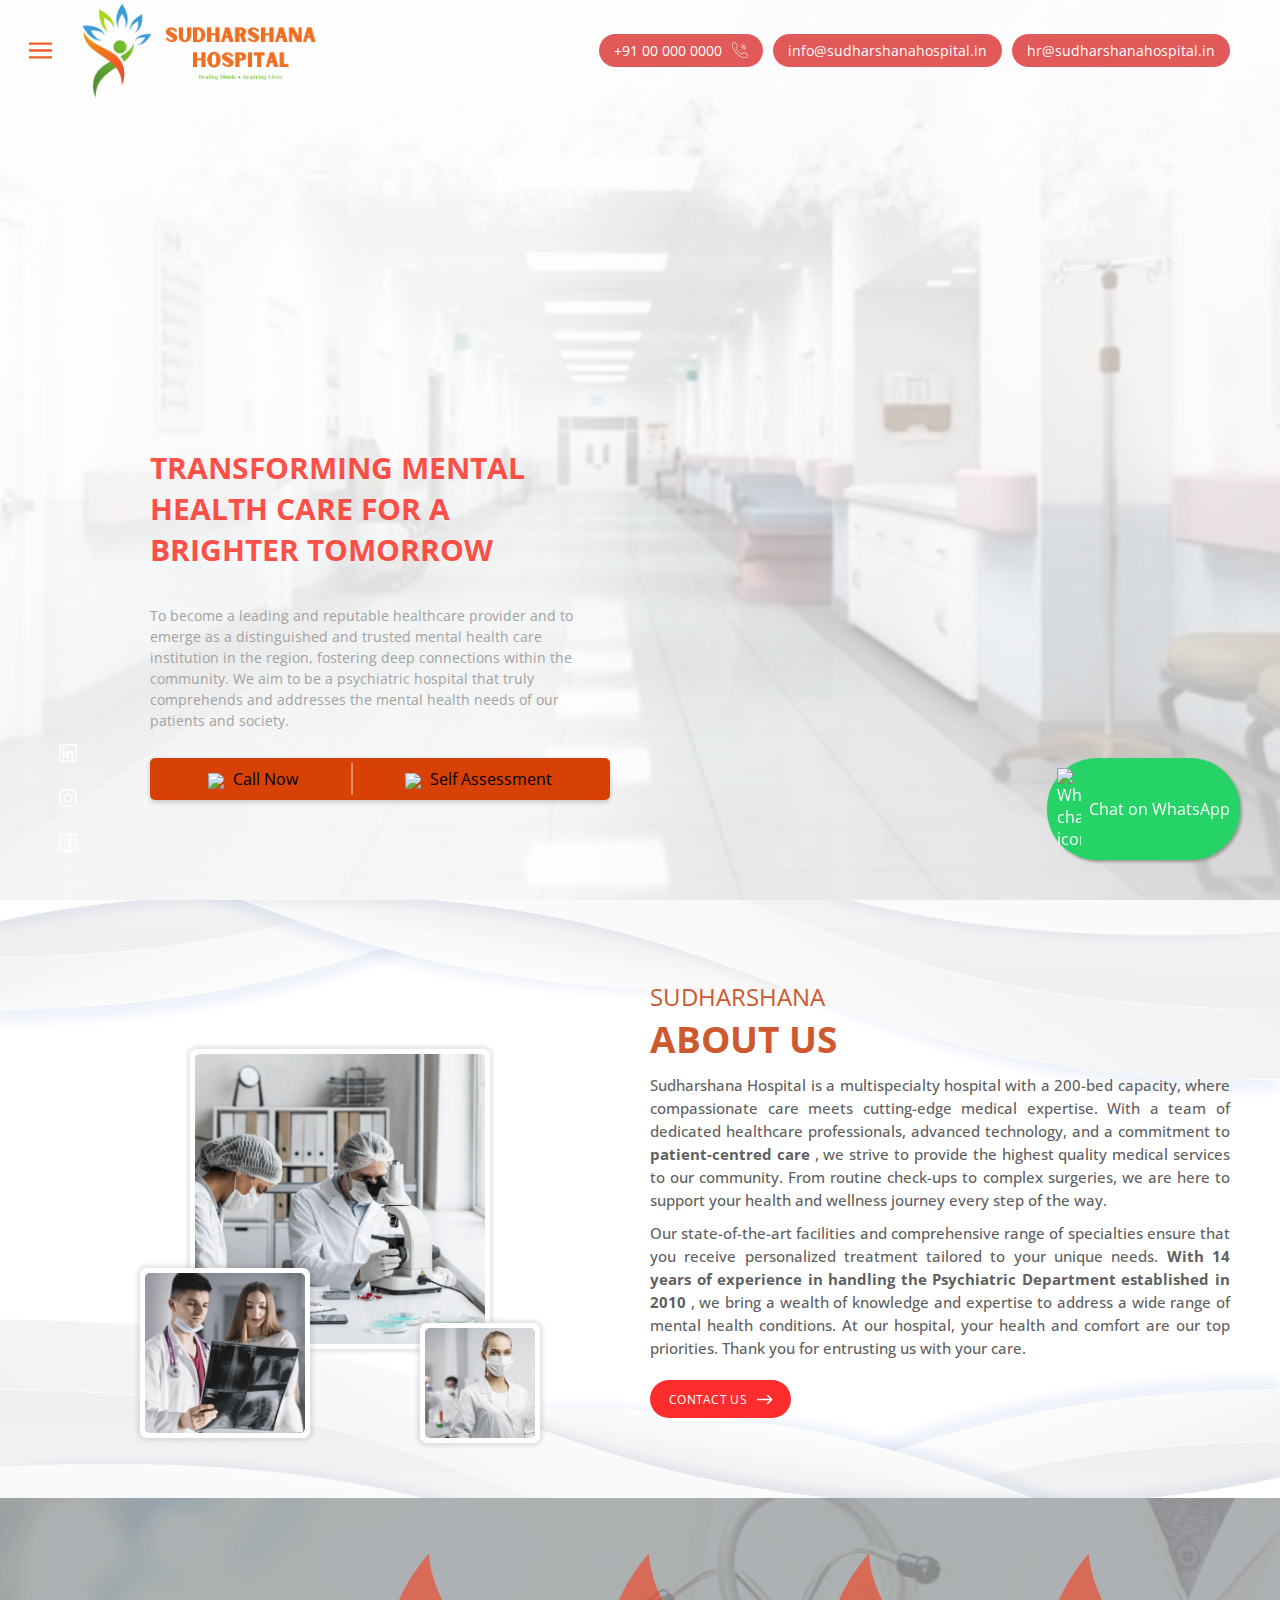
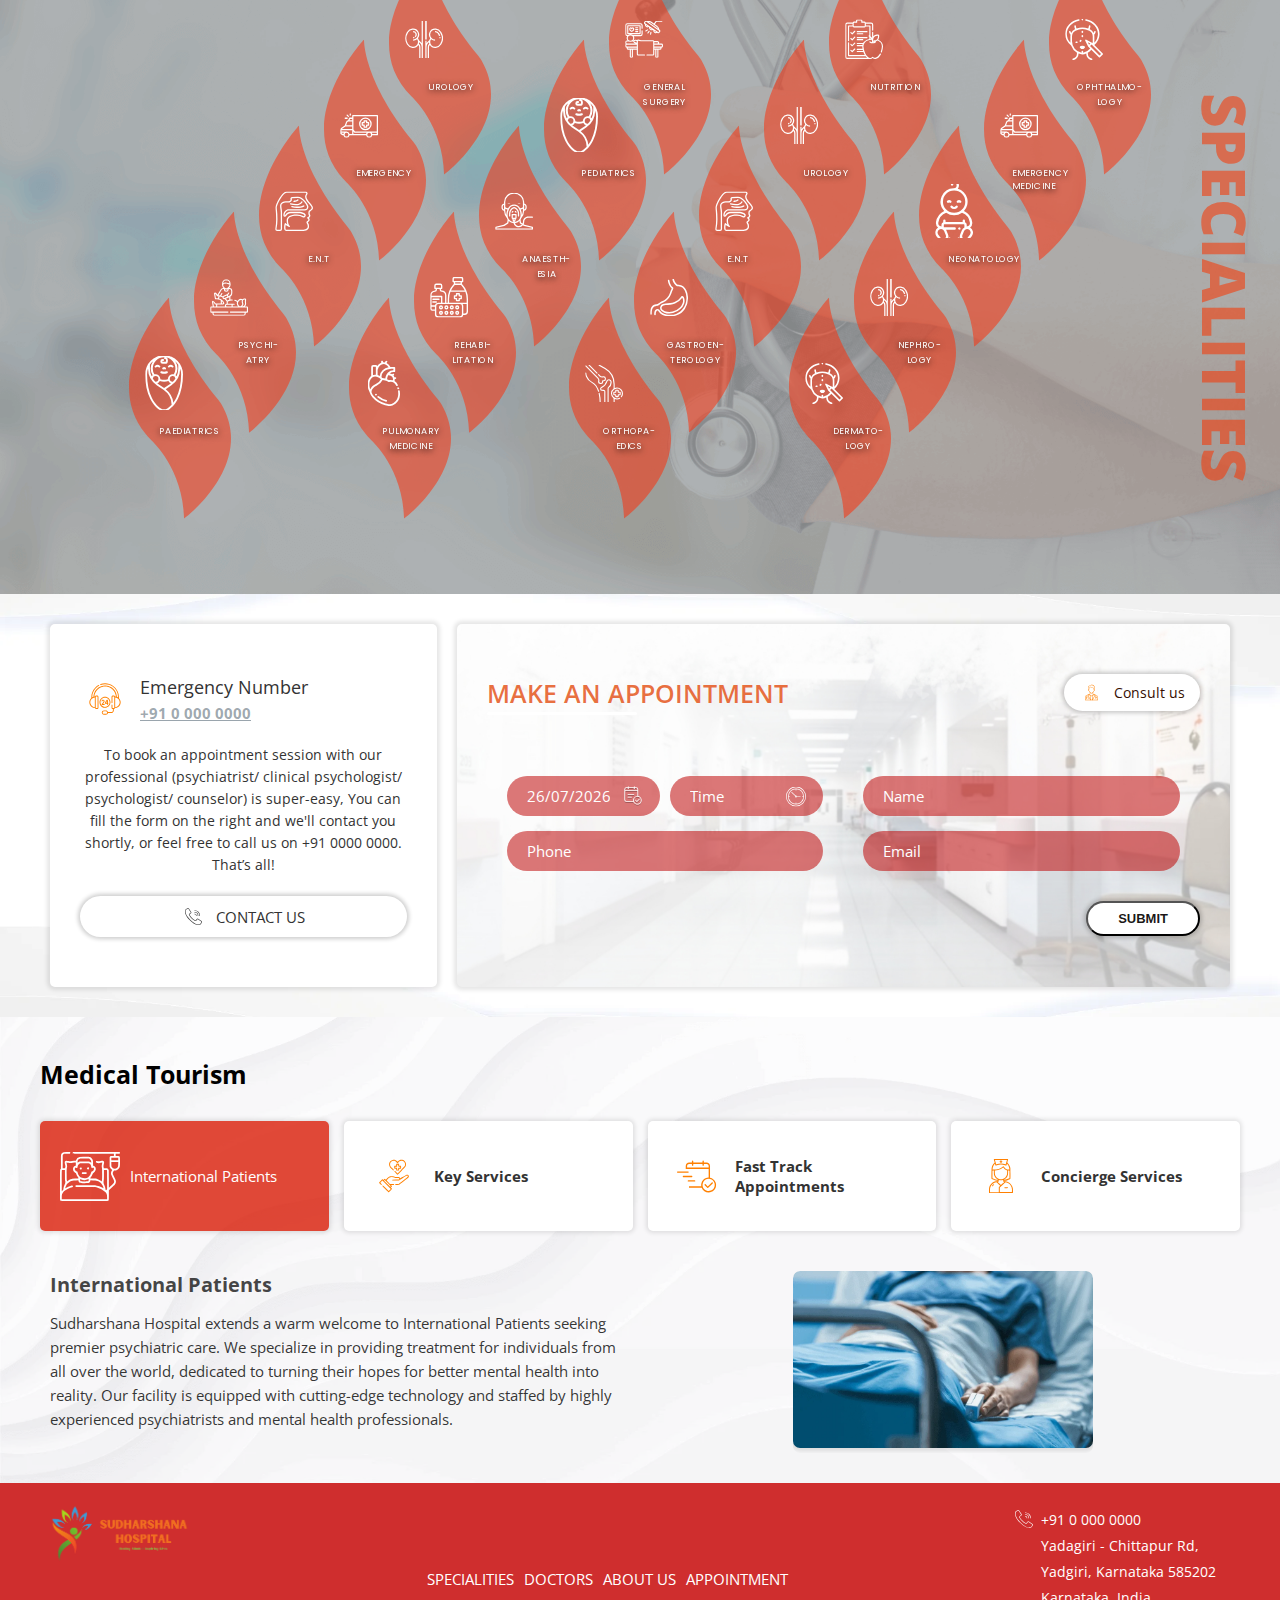
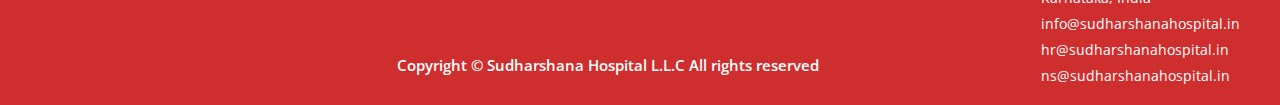
==== index.html @ 10a409bd "1" ====
<!DOCTYPE html>
<html lang="en">
  <head>
    <meta charset="UTF-8" />
    <meta http-equiv="X-UA-Compatible" content="IE=edge" />
    <meta name="viewport" content="width=device-width, initial-scale=1.0" />
    <meta
      name="description"
      content="Sudharshana is a premier psychiatric hospital in India, renowned for delivering exceptional mental health care services. Specializing in a comprehensive range of psychiatric treatments, we are dedicated to providing personalized care in areas including but not limited to, psychotherapy, medication management, counseling, and more."
    />
    <meta
      name="keywords"
      content="Sudharshana Psychiatric Hospital
      Best Psychiatric Hospital in India
      Leading Mental Health Hospital in India
      Psychiatric Care in India
      Premier Mental Health Facility in India
      Specialized Psychiatric Services in India
      Comprehensive Mental Health Care in India
      India Psychiatric Treatment Center
      India Psychiatric Counseling Services
      India Mental Health Support and Care"
    />
    <!-- <meta http-equiv="Content-Type" content="text/html; charset=utf-8"> -->
    <link rel="canonical" href="#" />
    <link rel="preconnect" href="https://fonts.googleapis.com" />
    <link rel="preconnect" href="https://fonts.gstatic.com" crossorigin />
    <link
      href="https://fonts.googleapis.com/css2?family=Open+Sans:wght@400;500;600;700&display=swap"
      rel="stylesheet"
    />
    <link rel="stylesheet" href="css/style.css" />
    <link rel="stylesheet" href="css/date-picker/datepicker-min.css" />


    
    <script>
      let language = "en";
    </script>

    <title>
      Sudharshana Hospital - Multi Speciality Psychiatric Hospital in India
    </title>
    <link rel="shortcut icon" href="assets/images/favicon.png" />

    <!-- Schema structure seo-->
    <script type="application/ld+json">
      {
        "@context": "https://schema.org",
        "@type": "Hospital",
        "name": "Sudharshana Hospital",
        "image": "./uploads/banner/30.webp",
        "@id": "https://www.Sudharshanahospital.in/",
        "url": "https://www.Sudharshanahospital.in/",
        "telephone": "+91000000000",
        "openingHoursSpecification": {
          "@type": "OpeningHoursSpecification",
          "dayOfWeek": [
            "Monday",
            "Tuesday",
            "Wednesday",
            "Thursday",
            "Friday",
            "Saturday",
            "Sunday"
          ],
          "opens": "00:00",
          "closes": "23:59"
        },

        }
        }
    </script>
  </head>

  <body class="">

    <div id="home-banner">
      <div class="header-section">
        <div class="left">
          <div class="hamburger"></div>
          <a href="./index.html" class="logo-section" aria-label="logo">
            <div class="logo"></div>
            <!-- <div class="logo-content"></div> -->
          </a>
        </div>
        <div class="right">
          <a
            href="tel:+91000000000"
            class="number-dialler"
            aria-label="mobile number"
          >
            <div class="txt">+91&nbsp;00&nbsp;000&nbsp;0000</div>
            <div class="icon"></div>
          </a>

          <a
            href="mailto:info@sudharshanahospital.in"
            class="number-dialler"
            aria-label="mobile number"
          >
            <div class="txt">info@sudharshanahospital.in</div>
            <!-- <div class="icon"></div> -->
          </a>

          <a
            href="mailto:hr@sudharshanahospital.in"
            class="number-dialler"
            aria-label="mobile number"
          >
            <div class="txt">hr@sudharshanahospital.in</div>
            <!-- <div class="icon"></div> -->
          </a>

        
        </div>
      </div>

      <div class="image-box">
        <img src="uploads/banner/Picsart_24-02-23_21-56-58-281.jpg" width="1920" height="1080" />
        <img src="uploads/banner/31.webp" width="1920" height="1080" />
        <img src="uploads/banner/32.webp" width="1920" height="1080" />
      </div>

      <div class="flower-section">
        <a
          href="our-doctors"
          class="icon doctor"
          aria-label="our doctor -link"
        ></a>
        <a href="specialities" class="icon care" aria-label="speciality"></a>
       
        <a
          href="./index.html#home-appointment"
          class="icon appointment"
          aria-label="apointment"
        ></a>
  
      </div>

      <div class="ctr">
    

        <div class="social-section">
          <a
            class="social linkedin"
            target="_blank"
            href="#"
            rel="noopener noreferrer"
            aria-label="linkedin"
          ></a>
          <a
            class="social instagram"
            target="_blank"
            href="#"
            rel="noopener noreferrer"
            aria-label="instagram"
          ></a>
          <a
            class="social facebook"
            target="_blank"
            href="#"
            rel="noopener noreferrer"
            aria-label="facebook"
          ></a>
        </div>

        <div class="content-section">
          <h1 class="header">Sudharshana Hospital</h1>
          <h2 class="sub-header">
            Transforming Mental Health Care for a Brighter Tomorrow
          </h2>
          <div class="content">
            To become a leading and reputable healthcare provider and to emerge
            as a distinguished and trusted mental health care institution in the
            region, fostering deep connections within the community. We aim to
            be a psychiatric hospital that truly comprehends and addresses the
            mental health needs of our patients and society.
          </div>

          <div style="margin-top: 3vh"></div>

          <div
            style="
              display: flex;
              justify-content: center;
              background-color: #d74106;
              padding: 5px;
              border-radius: 5px;
              box-shadow: 0 2px 5px rgba(0, 0, 0, 0.2);
              width: 100%;
            "
          >
     
            <a
              href="tel:+919741476476"
              style="
                text-decoration: none;
                color: black;
                flex-grow: 1;
                text-align: center;
                padding: 5px 10px;
                border-right: 2px solid rgba(255, 255, 255, 0.4);
              "
            >
              <img
                src="https://cdn-hkbbb.nitrocdn.com/QTCJbUazKnWUNTVqagKZShXFbBtZByZg/assets/images/optimized/rev-e1e203c/www.cadabamshospitals.com/wp-content/uploads/2021/03/phone-white-icon.png"
                decoding="async"
                style="vertical-align: middle; margin-right: 5px; height: 20px"
              />
              Call Now
            </a>
        
            <a
              onclick="togglePopup()"
              style="
                cursor: pointer;
                text-decoration: none;
                color: black;
                flex-grow: 1;
                text-align: center;
                padding: 5px 10px;
              "
            >
              <img
                src="https://cdn-hkbbb.nitrocdn.com/QTCJbUazKnWUNTVqagKZShXFbBtZByZg/assets/images/optimized/rev-e1e203c/www.cadabamshospitals.com/wp-content/themes/cadabam/assets/images/group-9.png"
                decoding="async"
                style="vertical-align: middle; margin-right: 5px; height: 20px"
              />
              Self Assessment
            </a>
          </div>

          <style>
            @media (max-width: 768px) {
              #popup1 {
                margin-top: 20%;
              }
              .gig {
                margin-left: -35vw;
              }

              .InputNN{
                width: 95% !important;
                font-size: 12px !important;
            }
            }
            @media (max-width: 1200px) {
              #popup1 {
                margin-top: 30%;
              }
              #home-banner > div.flower-section {
                display: none;
              }


              #popup1 > div > h3{
                font-size: medium !important;
              }
              #popup1 > div > div > div > div:nth-child(2) > p{
                font-size: medium !important;
              }
              #popup1 > div > a{
                margin-right: 5vw;
              }
            }
            .gig {
              margin-left: -35vw !important;
              z-index: 9999;
            }

            .InputNN{
                width: 95% !important;
                font-size: 12px !important;
            }
          </style>
            <form action="https://api.web3forms.com/submit" method="POST">

              <!-- REQUIRED: Your Access key here. Don't worry this can be public -->
              <input type="hidden" name="access_key" value="ab607379-dec2-49cc-8002-50f992eeccec">
              <!-- <input type="hidden" name="redirect" value="www.google.com"> -->
              <input type="hidden" name="redirect" value="https://www.google.com">
              <input type="hidden" name="subject" value="Symptom Assessment Submission">
          <!-- Popup Overlay -->
          <div
            id="popup1"
            style="
              display: none;
              position: fixed;
              left: 0;
              top: 0;
              width: 100%;
              height: 100%;
              overflow: auto;
              background-color: rgba(0, 0, 0, 0.4);
              z-index: 9999;
              justify-content: center;
              align-items: center;
            "
          >
            <!-- Popup Content -->
            <div
              style="
                background-color: #fff;
                margin: 10% auto;
                padding: 40px;
                border: 1px solid #ddd;
                width: 90%;
                max-width: 800px;
                border-radius: 15px;
                position: relative;
                box-shadow: 0 5px 15px rgba(0, 0, 0, 0.2);
              "
            >
              <h3
                style="
                  color: #d74106;
                  font-family: 'Arial', sans-serif;
                  font-weight: bold;
                  font-size: 24px;
                "
              >
                <span
                  ><a
                    href="#popup1"
                    style="text-decoration: none; color: #d76c28"
                    >Let’s Find Out</a
                  ></span
                >
                What You Are Suffering From
              </h3>
              <a
                href="#"
                class="gig"
                onclick="togglePopup(); return false;"
                style="
                  position: absolute;
                  right: 20px;
                  top: 20px;
                  font-size: 30px;
                  text-decoration: none;
                  color: #aaa;
                "
                >×</a
              >
              <div class="row">
                <div
                  style="
                    display: flex;
                    justify-content: space-between;
                    margin-top: 30px;
                  "
                >
                  <!-- First Column -->
                  <div style="flex: 1; margin-right: 20px">
                    <p
                      style="
                        margin-bottom: 20px;
                        color: #555;
                        font-size: 18px;
                        font-family: 'Arial', sans-serif;
                        font-weight: bold;
                      "
                    >
                      Choose at least 3 symptoms for better results
                    </p>
                    
                      <div style="margin-bottom: 20px">
                        <select name="first_symptom"
                          id="symptom1"
                          onchange="enableDropdown('symptom2');"
                          style="
                            width: 100%;
                            height: 50px;
                            padding: 10px;
                            border: none;
                            border-bottom: 2px solid black;
                            font-size: 16px;
                            color: #777;
                          "
                        >
                          <option value="">Select first symptom</option>

                          <option value="Depression">
                            Feeling sad, anxious, emptiness
                          </option>
                          <option value="Depression">
                            Hopelessness &amp; Worthlessness
                          </option>
                          <option value="Depression">
                            A false sense of guilt
                          </option>
                          <option value="Depression">
                            Irritability &amp; Agitation
                          </option>
                          <option value="Depression">Social Withdrawal</option>
                          <option value="Depression">
                            Difficulty Concentrating
                          </option>
                          <option value="Depression">
                            Difficulty in Judgement
                          </option>
                          <option value="Depression">Lower self-esteem</option>
                          <option value="Depression">Insomnia</option>
                          <option value="Depression">
                            Loss of interest in Activities
                          </option>
                          <option value="Depression">
                            Thoughts of suicide
                          </option>
                          <option value="Depression">
                            Decreased energy levels
                          </option>
                          <option value="Depression">
                            Unexplained aches and pains
                          </option>
                          <option value="Depression">Excessive worry</option>
                          <option value="Depression">
                            Difficulty in making decisions
                          </option>
                          <option value="Depression">Fatigue</option>
                          <option value="Depression">
                            Loss of appetite or Overeat
                          </option>
                          <option value="OCD">
                            Persistent-unwanted thoughts
                          </option>
                          <option value="OCD">
                            Obsessed with order &amp; Symmetry
                          </option>
                          <option value="OCD">
                            Disturbing intrusive thoughts
                          </option>
                          <option value="OCD">
                            Obsessive cleaning behaviour
                          </option>
                          <option value="OCD">
                            Repeatedly checking on things
                          </option>
                          <option value="OCD">
                            Unpleasant sexual thoughts
                          </option>
                          <option value="OCD">
                            Worry about becoming violent or aggressive
                          </option>
                          <option value="OCD">Obsessive Ruminations</option>
                          <option value="OCD">
                            Fear of causing harm to others
                          </option>
                          <option value="OCD">Fear of Contamination</option>
                          <option value="OCD">
                            Have thoughts concerning religion
                          </option>
                          <option value="OCD">Hoarding</option>
                          <option value="Schizophrenia">Delusions</option>
                          <option value="Schizophrenia">
                            Hallucinations (auditory/ visual)
                          </option>
                          <option value="Schizophrenia">
                            Disturbances in thoughts
                          </option>
                          <option value="Schizophrenia">
                            Social isolation
                          </option>
                          <option value="Schizophrenia">Anxiety</option>
                          <option value="Schizophrenia">Depression</option>
                          <option value="Schizophrenia">Catatonia</option>
                          <option value="Schizophrenia">Agitation</option>
                          <option value="Schizophrenia">
                            Suicidal thoughts
                          </option>
                          <option value="Schizophrenia">
                            Lack of enthusiasm
                          </option>
                          <option value="Schizophrenia">
                            Disorganized speech
                          </option>
                          <option value="Schizophrenia">
                            Difficulty in concentrating
                          </option>
                          <option value="Schizophrenia">Sleep issues</option>
                          <option value="Schizophrenia">
                            Lack of interest in Activities
                          </option>
                          <option value="Post Traumatic Stress Disorder">
                            Flashbacks of traumatic events such as the death of
                            a loved one, sexual abuse, accidents, disasters, etc
                          </option>
                          <option value="Post Traumatic Stress Disorder">
                            Intense emotions
                          </option>
                          <option value="Post Traumatic Stress Disorder">
                            Sudden Outbursts of anger
                          </option>
                          <option value="Post Traumatic Stress Disorder">
                            Panic attacks
                          </option>
                          <option value="Post Traumatic Stress Disorder">
                            Relationship problems
                          </option>
                          <option value="Post Traumatic Stress Disorder">
                            Emotional Exhaustion
                          </option>
                          <option value="Post Traumatic Stress Disorder">
                            Amnesia
                          </option>
                          <option value="Post Traumatic Stress Disorder">
                            Social withdrawal and fear
                          </option>
                          <option value="Post Traumatic Stress Disorder">
                            Feelings of uneasiness
                          </option>
                          <option value="Post Traumatic Stress Disorder">
                            Insomnia
                          </option>
                          <option value="Post Traumatic Stress Disorder">
                            Irritability
                          </option>
                          <option value="Post Traumatic Stress Disorder">
                            Feeling Hopelessness
                          </option>
                          <option value="Post Traumatic Stress Disorder">
                            A feeling of Excessive Guilt
                          </option>
                          <option value="Post Traumatic Stress Disorder">
                            Lack of interest in activities
                          </option>
                          <option value="Personality Disorder ">
                            Exhibit extreme shyness
                          </option>
                          <option value="Personality Disorder ">
                            Fearful of rejection
                          </option>
                          <option value="Personality Disorder ">
                            Aggressive and violent behavior
                          </option>
                          <option value="Personality Disorder ">
                            Alcohol and drug abuse
                          </option>
                          <option value="Personality Disorder ">
                            Avoid relationships
                          </option>
                          <option value="Personality Disorder ">
                            Extreme mood changes
                          </option>
                          <option value="Personality Disorder ">
                            Extreme fear of being alone
                          </option>
                          <option value="Personality Disorder ">
                            Difficulty making decisions
                          </option>
                          <option value="Personality Disorder ">
                            Constantly seek attention
                          </option>
                          <option value="Personality Disorder ">
                            Inflexible
                          </option>
                          <option value="Personality Disorder ">
                            Have difficulty adapting to change
                          </option>
                          <option value="Personality Disorder ">
                            Show explosive tempers
                          </option>
                          <option value="Personality Disorder ">
                            Social Withdrawal
                          </option>
                          <option value="Personality Disorder ">
                            Preoccupied with their own thoughts
                          </option>
                          <option value="Alzheimer's &amp; Dementia">
                            Memory issues
                          </option>
                          <option value="Alzheimer's &amp; Dementia">
                            Forgetfulness
                          </option>
                          <option value="Alzheimer's &amp; Dementia">
                            Poor judgment and thinking ability
                          </option>
                          <option value="Alzheimer's &amp; Dementia">
                            Trouble understanding visual images
                          </option>
                          <option value="Alzheimer's &amp; Dementia">
                            Poor reasoning skills
                          </option>
                          <option value="Alzheimer's &amp; Dementia">
                            Confusion with time and place
                          </option>
                          <option value="Alzheimer's &amp; Dementia">
                            Difficulty in decision-making
                          </option>
                          <option value="Alzheimer's &amp; Dementia">
                            Problem with writing and reading
                          </option>
                          <option value="Alzheimer's &amp; Dementia">
                            Random mood changes
                          </option>
                          <option value="Alzheimer's &amp; Dementia">
                            Feel irritated or frustrated
                          </option>
                          <option value="Alzheimer's &amp; Dementia">
                            Social withdrawal
                          </option>
                          <option value="Alzheimer's &amp; Dementia">
                            Problems communicating
                          </option>
                          <option value="Alzheimer's &amp; Dementia">
                            Misplacing things
                          </option>
                          <option value="Alzheimer's &amp; Dementia">
                            Personality Changes
                          </option>
                          <option value="Alzheimer's &amp; Dementia">
                            Difficulty doing familiar tasks
                          </option>
                        </select>
                      </div>
                      <div style="margin-bottom: 20px">
                        <select name="second_symptom"
                          id="symptom2"
                          onchange="enableDropdown('symptom3')"
                          disabled
                          style="
                            width: 100%;
                            height: 50px;
                            padding: 10px;
                            border: none;
                            border-bottom: 2px solid black;
                            font-size: 16px;
                            color: #777;
                          "
                        >
                          <option value="">Select second symptom</option>
                          <!-- Symptom options added here -->

                          <option value="">Select first symptom</option>
                          <option value="Depression">
                            Feeling sad, anxious, emptiness
                          </option>
                          <option value="Depression">
                            Hopelessness &amp; Worthlessness
                          </option>
                          <option value="Depression">
                            A false sense of guilt
                          </option>
                          <option value="Depression">
                            Irritability &amp; Agitation
                          </option>
                          <option value="Depression">Social Withdrawal</option>
                          <option value="Depression">
                            Difficulty Concentrating
                          </option>
                          <option value="Depression">
                            Difficulty in Judgement
                          </option>
                          <option value="Depression">Lower self-esteem</option>
                          <option value="Depression">Insomnia</option>
                          <option value="Depression">
                            Loss of interest in Activities
                          </option>
                          <option value="Depression">
                            Thoughts of suicide
                          </option>
                          <option value="Depression">
                            Decreased energy levels
                          </option>
                          <option value="Depression">
                            Unexplained aches and pains
                          </option>
                          <option value="Depression">Excessive worry</option>
                          <option value="Depression">
                            Difficulty in making decisions
                          </option>
                          <option value="Depression">Fatigue</option>
                          <option value="Depression">
                            Loss of appetite or Overeat
                          </option>
                          <option value="OCD">
                            Persistent-unwanted thoughts
                          </option>
                          <option value="OCD">
                            Obsessed with order &amp; Symmetry
                          </option>
                          <option value="OCD">
                            Disturbing intrusive thoughts
                          </option>
                          <option value="OCD">
                            Obsessive cleaning behaviour
                          </option>
                          <option value="OCD">
                            Repeatedly checking on things
                          </option>
                          <option value="OCD">
                            Unpleasant sexual thoughts
                          </option>
                          <option value="OCD">
                            Worry about becoming violent or aggressive
                          </option>
                          <option value="OCD">Obsessive Ruminations</option>
                          <option value="OCD">
                            Fear of causing harm to others
                          </option>
                          <option value="OCD">Fear of Contamination</option>
                          <option value="OCD">
                            Have thoughts concerning religion
                          </option>
                          <option value="OCD">Hoarding</option>
                          <option value="Schizophrenia">Delusions</option>
                          <option value="Schizophrenia">
                            Hallucinations (auditory/ visual)
                          </option>
                          <option value="Schizophrenia">
                            Disturbances in thoughts
                          </option>
                          <option value="Schizophrenia">
                            Social isolation
                          </option>
                          <option value="Schizophrenia">Anxiety</option>
                          <option value="Schizophrenia">Depression</option>
                          <option value="Schizophrenia">Catatonia</option>
                          <option value="Schizophrenia">Agitation</option>
                          <option value="Schizophrenia">
                            Suicidal thoughts
                          </option>
                          <option value="Schizophrenia">
                            Lack of enthusiasm
                          </option>
                          <option value="Schizophrenia">
                            Disorganized speech
                          </option>
                          <option value="Schizophrenia">
                            Difficulty in concentrating
                          </option>
                          <option value="Schizophrenia">Sleep issues</option>
                          <option value="Schizophrenia">
                            Lack of interest in Activities
                          </option>
                          <option value="Post Traumatic Stress Disorder">
                            Flashbacks of traumatic events such as the death of
                            a loved one, sexual abuse, accidents, disasters, etc
                          </option>
                          <option value="Post Traumatic Stress Disorder">
                            Intense emotions
                          </option>
                          <option value="Post Traumatic Stress Disorder">
                            Sudden Outbursts of anger
                          </option>
                          <option value="Post Traumatic Stress Disorder">
                            Panic attacks
                          </option>
                          <option value="Post Traumatic Stress Disorder">
                            Relationship problems
                          </option>
                          <option value="Post Traumatic Stress Disorder">
                            Emotional Exhaustion
                          </option>
                          <option value="Post Traumatic Stress Disorder">
                            Amnesia
                          </option>
                          <option value="Post Traumatic Stress Disorder">
                            Social withdrawal and fear
                          </option>
                          <option value="Post Traumatic Stress Disorder">
                            Feelings of uneasiness
                          </option>
                          <option value="Post Traumatic Stress Disorder">
                            Insomnia
                          </option>
                          <option value="Post Traumatic Stress Disorder">
                            Irritability
                          </option>
                          <option value="Post Traumatic Stress Disorder">
                            Feeling Hopelessness
                          </option>
                          <option value="Post Traumatic Stress Disorder">
                            A feeling of Excessive Guilt
                          </option>
                          <option value="Post Traumatic Stress Disorder">
                            Lack of interest in activities
                          </option>
                          <option value="Personality Disorder ">
                            Exhibit extreme shyness
                          </option>
                          <option value="Personality Disorder ">
                            Fearful of rejection
                          </option>
                          <option value="Personality Disorder ">
                            Aggressive and violent behavior
                          </option>
                          <option value="Personality Disorder ">
                            Alcohol and drug abuse
                          </option>
                          <option value="Personality Disorder ">
                            Avoid relationships
                          </option>
                          <option value="Personality Disorder ">
                            Extreme mood changes
                          </option>
                          <option value="Personality Disorder ">
                            Extreme fear of being alone
                          </option>
                          <option value="Personality Disorder ">
                            Difficulty making decisions
                          </option>
                          <option value="Personality Disorder ">
                            Constantly seek attention
                          </option>
                          <option value="Personality Disorder ">
                            Inflexible
                          </option>
                          <option value="Personality Disorder ">
                            Have difficulty adapting to change
                          </option>
                          <option value="Personality Disorder ">
                            Show explosive tempers
                          </option>
                          <option value="Personality Disorder ">
                            Social Withdrawal
                          </option>
                          <option value="Personality Disorder ">
                            Preoccupied with their own thoughts
                          </option>
                          <option value="Alzheimer's &amp; Dementia">
                            Memory issues
                          </option>
                          <option value="Alzheimer's &amp; Dementia">
                            Forgetfulness
                          </option>
                          <option value="Alzheimer's &amp; Dementia">
                            Poor judgment and thinking ability
                          </option>
                          <option value="Alzheimer's &amp; Dementia">
                            Trouble understanding visual images
                          </option>
                          <option value="Alzheimer's &amp; Dementia">
                            Poor reasoning skills
                          </option>
                          <option value="Alzheimer's &amp; Dementia">
                            Confusion with time and place
                          </option>
                          <option value="Alzheimer's &amp; Dementia">
                            Difficulty in decision-making
                          </option>
                          <option value="Alzheimer's &amp; Dementia">
                            Problem with writing and reading
                          </option>
                          <option value="Alzheimer's &amp; Dementia">
                            Random mood changes
                          </option>
                          <option value="Alzheimer's &amp; Dementia">
                            Feel irritated or frustrated
                          </option>
                          <option value="Alzheimer's &amp; Dementia">
                            Social withdrawal
                          </option>
                          <option value="Alzheimer's &amp; Dementia">
                            Problems communicating
                          </option>
                          <option value="Alzheimer's &amp; Dementia">
                            Misplacing things
                          </option>
                          <option value="Alzheimer's &amp; Dementia">
                            Personality Changes
                          </option>
                          <option value="Alzheimer's &amp; Dementia">
                            Difficulty doing familiar tasks
                          </option>
                        </select>
                      </div>
                      <div style="margin-bottom: 20px">
                        <select name="third_symptom"
                          id="symptom3"
                          disabled
                          style="
                            width: 100%;
                            height: 50px;
                            padding: 10px;
                            border: none;
                            border-bottom: 2px solid black;
                            font-size: 16px;
                            color: #777;
                          "
                        >
                          <option value="">Select third symptom</option>
                          <!-- Symptom options added here -->

                          <option value="">Select first symptom</option>
                          <option value="Depression">
                            Feeling sad, anxious, emptiness
                          </option>
                          <option value="Depression">
                            Hopelessness &amp; Worthlessness
                          </option>
                          <option value="Depression">
                            A false sense of guilt
                          </option>
                          <option value="Depression">
                            Irritability &amp; Agitation
                          </option>
                          <option value="Depression">Social Withdrawal</option>
                          <option value="Depression">
                            Difficulty Concentrating
                          </option>
                          <option value="Depression">
                            Difficulty in Judgement
                          </option>
                          <option value="Depression">Lower self-esteem</option>
                          <option value="Depression">Insomnia</option>
                          <option value="Depression">
                            Loss of interest in Activities
                          </option>
                          <option value="Depression">
                            Thoughts of suicide
                          </option>
                          <option value="Depression">
                            Decreased energy levels
                          </option>
                          <option value="Depression">
                            Unexplained aches and pains
                          </option>
                          <option value="Depression">Excessive worry</option>
                          <option value="Depression">
                            Difficulty in making decisions
                          </option>
                          <option value="Depression">Fatigue</option>
                          <option value="Depression">
                            Loss of appetite or Overeat
                          </option>
                          <option value="OCD">
                            Persistent-unwanted thoughts
                          </option>
                          <option value="OCD">
                            Obsessed with order &amp; Symmetry
                          </option>
                          <option value="OCD">
                            Disturbing intrusive thoughts
                          </option>
                          <option value="OCD">
                            Obsessive cleaning behaviour
                          </option>
                          <option value="OCD">
                            Repeatedly checking on things
                          </option>
                          <option value="OCD">
                            Unpleasant sexual thoughts
                          </option>
                          <option value="OCD">
                            Worry about becoming violent or aggressive
                          </option>
                          <option value="OCD">Obsessive Ruminations</option>
                          <option value="OCD">
                            Fear of causing harm to others
                          </option>
                          <option value="OCD">Fear of Contamination</option>
                          <option value="OCD">
                            Have thoughts concerning religion
                          </option>
                          <option value="OCD">Hoarding</option>
                          <option value="Schizophrenia">Delusions</option>
                          <option value="Schizophrenia">
                            Hallucinations (auditory/ visual)
                          </option>
                          <option value="Schizophrenia">
                            Disturbances in thoughts
                          </option>
                          <option value="Schizophrenia">
                            Social isolation
                          </option>
                          <option value="Schizophrenia">Anxiety</option>
                          <option value="Schizophrenia">Depression</option>
                          <option value="Schizophrenia">Catatonia</option>
                          <option value="Schizophrenia">Agitation</option>
                          <option value="Schizophrenia">
                            Suicidal thoughts
                          </option>
                          <option value="Schizophrenia">
                            Lack of enthusiasm
                          </option>
                          <option value="Schizophrenia">
                            Disorganized speech
                          </option>
                          <option value="Schizophrenia">
                            Difficulty in concentrating
                          </option>
                          <option value="Schizophrenia">Sleep issues</option>
                          <option value="Schizophrenia">
                            Lack of interest in Activities
                          </option>
                          <option value="Post Traumatic Stress Disorder">
                            Flashbacks of traumatic events such as the death of
                            a loved one, sexual abuse, accidents, disasters, etc
                          </option>
                          <option value="Post Traumatic Stress Disorder">
                            Intense emotions
                          </option>
                          <option value="Post Traumatic Stress Disorder">
                            Sudden Outbursts of anger
                          </option>
                          <option value="Post Traumatic Stress Disorder">
                            Panic attacks
                          </option>
                          <option value="Post Traumatic Stress Disorder">
                            Relationship problems
                          </option>
                          <option value="Post Traumatic Stress Disorder">
                            Emotional Exhaustion
                          </option>
                          <option value="Post Traumatic Stress Disorder">
                            Amnesia
                          </option>
                          <option value="Post Traumatic Stress Disorder">
                            Social withdrawal and fear
                          </option>
                          <option value="Post Traumatic Stress Disorder">
                            Feelings of uneasiness
                          </option>
                          <option value="Post Traumatic Stress Disorder">
                            Insomnia
                          </option>
                          <option value="Post Traumatic Stress Disorder">
                            Irritability
                          </option>
                          <option value="Post Traumatic Stress Disorder">
                            Feeling Hopelessness
                          </option>
                          <option value="Post Traumatic Stress Disorder">
                            A feeling of Excessive Guilt
                          </option>
                          <option value="Post Traumatic Stress Disorder">
                            Lack of interest in activities
                          </option>
                          <option value="Personality Disorder ">
                            Exhibit extreme shyness
                          </option>
                          <option value="Personality Disorder ">
                            Fearful of rejection
                          </option>
                          <option value="Personality Disorder ">
                            Aggressive and violent behavior
                          </option>
                          <option value="Personality Disorder ">
                            Alcohol and drug abuse
                          </option>
                          <option value="Personality Disorder ">
                            Avoid relationships
                          </option>
                          <option value="Personality Disorder ">
                            Extreme mood changes
                          </option>
                          <option value="Personality Disorder ">
                            Extreme fear of being alone
                          </option>
                          <option value="Personality Disorder ">
                            Difficulty making decisions
                          </option>
                          <option value="Personality Disorder ">
                            Constantly seek attention
                          </option>
                          <option value="Personality Disorder ">
                            Inflexible
                          </option>
                          <option value="Personality Disorder ">
                            Have difficulty adapting to change
                          </option>
                          <option value="Personality Disorder ">
                            Show explosive tempers
                          </option>
                          <option value="Personality Disorder ">
                            Social Withdrawal
                          </option>
                          <option value="Personality Disorder ">
                            Preoccupied with their own thoughts
                          </option>
                          <option value="Alzheimer's &amp; Dementia">
                            Memory issues
                          </option>
                          <option value="Alzheimer's &amp; Dementia">
                            Forgetfulness
                          </option>
                          <option value="Alzheimer's &amp; Dementia">
                            Poor judgment and thinking ability
                          </option>
                          <option value="Alzheimer's &amp; Dementia">
                            Trouble understanding visual images
                          </option>
                          <option value="Alzheimer's &amp; Dementia">
                            Poor reasoning skills
                          </option>
                          <option value="Alzheimer's &amp; Dementia">
                            Confusion with time and place
                          </option>
                          <option value="Alzheimer's &amp; Dementia">
                            Difficulty in decision-making
                          </option>
                          <option value="Alzheimer's &amp; Dementia">
                            Problem with writing and reading
                          </option>
                          <option value="Alzheimer's &amp; Dementia">
                            Random mood changes
                          </option>
                          <option value="Alzheimer's &amp; Dementia">
                            Feel irritated or frustrated
                          </option>
                          <option value="Alzheimer's &amp; Dementia">
                            Social withdrawal
                          </option>
                          <option value="Alzheimer's &amp; Dementia">
                            Problems communicating
                          </option>
                          <option value="Alzheimer's &amp; Dementia">
                            Misplacing things
                          </option>
                          <option value="Alzheimer's &amp; Dementia">
                            Personality Changes
                          </option>
                          <option value="Alzheimer's &amp; Dementia">
                            Difficulty doing familiar tasks
                          </option>
                        </select>
                      </div>
                    
                  </div>

                  <!-- Second Column -->
                  <div
                  style="
                    flex: 1;
                    background-color: #f4f4f4;
                    padding: 30px;
                    text-align: center;
                    color: #777;
                    border-radius: 5px;
                    font-size: 20px;
                    font-family: 'Arial', sans-serif;
                    box-shadow: 0 2px 4px rgba(0, 0, 0, 0.1);
                  "
                >
                  <p style="font-weight: bold; color: #555; margin-top: 5%">
                    Start by selecting a symptom
                  </p>
                  <div id="conditionResult" style="margin-top: 20px"></div>
                
                  <!-- Name input field -->
                  <input
                  type="text" name="ClientName"
                  id="name" class="InputNN"
                  placeholder="Enter your name"
                  style="
                    width: 80%;
                    padding: 15px;
                    margin-top: 20px;
                    border: 2px solid #0000006e; /* A more refined border color */
                    border-radius: 10px; /* More rounded corners for a modern look */
                    box-shadow: 0 4px 8px rgba(0, 0, 0, 0.1); /* Subtle shadow for depth */
                    font-family: 'Segoe UI', Tahoma, Geneva, Verdana, sans-serif; /* Elegant typography */
                    font-size: 16px; /* Comfortable text size */
                    color: #333; /* Soft text color for readability */
                    background-color: #f8f9fa; /* Soft background color */
                    box-sizing: border-box; /* Ensures padding is included in total width/height */
                  "
                  required
                />
                
                <!-- Contact number input field 1 -->
                <input
                  type="tel" name="Contact_Number"
                  id="contactNumber1" class="InputNN"
                  placeholder="Enter your contact number"
                  style="
                    width: 80%;
                    padding: 15px;
                    margin-top: 20px;
                    border: 2px solid #0000006e;
                    border-radius: 10px;
                    box-shadow: 0 4px 8px rgba(0, 0, 0, 0.1);
                    font-family: 'Segoe UI', Tahoma, Geneva, Verdana, sans-serif;
                    font-size: 16px;
                    color: #333;
                    background-color: #f8f9fa;
                    box-sizing: border-box;
                  "
                  required
                />
                
               
                <input
                  type="email" name="Client_Email"
                  id="contactNumber2" class="InputNN"
                  placeholder="Enter Your Email"
                  style="
                    width: 80%;
                    padding: 15px;
                    margin-top: 20px;
                    border: 2px solid #0000006e;
                    border-radius: 10px;
                    box-shadow: 0 4px 8px rgba(0, 0, 0, 0.1);
                    font-family: 'Segoe UI', Tahoma, Geneva, Verdana, sans-serif;
                    font-size: 16px;
                    color: #333;
                    background-color: #f8f9fa;
                    box-sizing: border-box;
                  "
                />
                
                
                  <button type="submit"
                    id="submitBtn"
                    
                    disabled
                    style="
                      width: 100%;
                      padding: 10px;
                      margin-top: 20px; /* Adjusted margin-top */
                      background-color: #d74106;
                      color: white;
                      border: none;
                      border-radius: 5px;
                      cursor: pointer;
                    "
                  >
                    Submit
                  </button>
                </div>
                
                </div>
              </div>
            </div>

          </form>
          </div>

          <script>
            function togglePopup() {
              var popup = document.getElementById("popup1");
              popup.style.display =
                popup.style.display === "none" ? "block" : "none";
            }

            function enableDropdown(nextDropdownId) {
              document.getElementById(nextDropdownId).disabled = false;
            }

            function enableDropdown(nextDropdownId) {
              document.getElementById(nextDropdownId).disabled = false;
              checkSelections();
            }

            function checkSelections() {
              // Get all select elements
              var selects = document.querySelectorAll("select");
              var isAnySelected = Array.from(selects).some(
                (select) => select.value !== ""
              );

              // Enable or disable the submit button based on selection
              document.getElementById("submitBtn").disabled = !isAnySelected;
            }

           
          </script>
        </div>
      </div>
    </div>

    <div id="sidebar" class="hide">
      <div class="blur"></div>
      <div class="inner">
        <div class="left">
          <div class="close"></div>
          <div class="social-section">
            <!--<a class="social whatsapp" target="_blank" href=""></a>-->
            <a
              class="social linkedin"
              target="_blank"
              href="#"
              rel="noopener noreferrer"
              aria-label="likedin"
            ></a>
            <a
              class="social instagram"
              target="_blank"
              href="#"
              rel="noopener noreferrer"
              aria-label="instagram"
            ></a>
            <a
              class="social facebook"
              target="_blank"
              href="#"
              rel="noopener noreferrer"
              aria-label="facebook"
            ></a>
          </div>
        </div>
        <div class="right">
          <a href="https://www.sudharshanahospital.in/" class="logo"></a>
          <div class="links">
            <a href="./index.html" aria-label="home page">Home</a>
            <a href="./index.html#home-about" aria-label="about us "
              >About Us</a
            >
            <a href="./specialities.html" aria-label="speciality"
              >Our Specialities</a
            >
            <a href="./doctors.html" aria-label="our doctors">Our Doctors</a>
            <a href="./contact.html" aria-label="contact">Contact Us</a>
          </div>
        </div>
      </div>
    </div>

    <div id="home-about">
      <div class="container">
        <div class="left">
          <div class="photo-frame c">
            <img src="assets/home/about/c.webp" />
          </div>
          <div class="photo-frame lb">
            <img src="assets/home/about/lb.webp" />
          </div>
          <div class="photo-frame rb">
            <img src="assets/home/about/rb.webp" />
          </div>
        </div>

        <div class="right">
          <div class="text upper primary h2">Sudharshana</div>
          <div class="text primary h1 b">ABOUT US</div>

          <div class="text grey h5 content">
            Sudharshana Hospital is a multispecialty hospital with a 200-bed
            capacity, where compassionate care meets cutting-edge medical
            expertise. With a team of dedicated healthcare professionals,
            advanced technology, and a commitment to
            <b>patient-centred care</b> , we strive to provide the highest
            quality medical services to our community. From routine check-ups to
            complex surgeries, we are here to support your health and wellness
            journey every step of the way.
          </div>

          <div class="text grey h5 content">
            Our state-of-the-art facilities and comprehensive range of
            specialties ensure that you receive personalized treatment tailored
            to your unique needs.
            <b
              >With 14 years of experience in handling the Psychiatric
              Department established in 2010</b
            >
            , we bring a wealth of knowledge and expertise to address a wide
            range of mental health conditions. At our hospital, your health and
            comfort are our top priorities. Thank you for entrusting us with
            your care.
            <br />
        
          </div>

          <a href="./contact.html" class="read-more-btn" aria-label="about us">
            <div class="txt">CONTACT US</div>
            <div class="arrow"></div>
          </a>
        </div>
      </div>
    </div>

    <!-- <a href="specialities.php"><img id="home-specialities-img" src="assets/screens/home/specialities.png" alt="" /></a> -->

    <svg height="0" width="0" viewBox="0 0 170 368.951" style="display: flex">
      <defs>
        <clipPath id="svgPath">
          <path
            id="Path_2222"
            data-name="Path 2222"
            class="cls-1"
            d="M-3898.234,11693.281c-1.795-83.783-53.78-130.127-53.78-130.127-99.993-98.883,28.645-238.824,28.645-238.824s-1.961,67.7,81.75,169.973c.719.881,1.043,1.357,1.613,2.184.1.146,1.878,2.607,2.407,3.475.428.7,1.082,1.809,1.791,3.037C-3777.969,11603.572-3898.234,11693.281-3898.234,11693.281Z"
            transform="translate(3990.077 -11324.33)"
          />
        </clipPath>
      </defs>
    </svg>

    <div id="home-leaf-section">
      <div class="inner-section">
        <a href="./specialities.html"
          ><div order="0" class="elem anasthesiology">
            <div class="icon plastic_surgery"></div>
            <div class="txt">
              <div class="x">Ophthalmo-</div>
              <div class="x">logy</div>
            </div>
          </div></a
        >
        <a href="./specialities.html"
          ><div order="2" class="elem cardiology">
            <div class="icon emergency"></div>
            <div class="txt">Emergency medicine</div>
          </div></a
        >
        <a href="./specialities.html"
          ><div order="14" class="elem orthopedic">
            <div class="icon neonatology"></div>
            <div class="txt">Neonatology</div>
          </div></a
        >
        <a href="./specialities.html"
          ><div order="9" class="elem genral_surgery">
            <div class="icon urology"></div>
            <div class="txt">
              <div class="x">Nephro-</div>
              <div class="x">logy</div>
            </div>
          </div></a
        >
        <a href="./specialities.html"
          ><div order="17" class="elem plastic_surgery">
            <div class="icon plastic_surgery"></div>
            <div class="txt">
              <div class="x">Dermato-</div>
              <div class="x">logy</div>
            </div>
          </div></a
        >
        <a href="./specialities.html"
          ><div order="4" class="elem diet">
            <div class="icon diet"></div>
            <div class="txt">
              <!-- <div class="x"></div> -->
              <div class="x">nutrition</div>
            </div>
          </div></a
        >
        <a href="./specialities.html"
          ><div order="19" class="elem urology">
            <div class="icon urology"></div>
            <div class="txt">urology</div>
          </div></a
        >
        <a href="./specialities.html"
          ><div order="13" class="elem obstetrics">
            <div class="icon ent"></div>
            <div class="txt">
              <div class="x">e.n.t</div>
              <!-- <div class="x">gynae</div> -->
            </div>
          </div></a
        >
        <a href="./specialities.html"
          ><div order="12" class="elem neurology">
            <div class="icon bariatric"></div>
            <div class="txt">
              <div class="x">Gastroen-</div>
              <div class="x">terology</div>
            </div>
          </div></a
        >
        <a href="./specialities.html"
          ><div order="18" class="elem radiology">
            <div class="icon orthopedic"></div>
            <div class="txt">
              <div class="x">Orthopa-</div>
              <div class="x">edics</div>
            </div>
            
          </div></a
        >
        <a href="./specialities.html"
          ><div order="3" class="elem dermatology">
            <div class="icon genral_surgery"></div>
            <div class="txt">
              <div class="x">General</div>
              <div class="x">Surgery</div>
            </div>
          </div></a
        >
        <a href="./specialities.html"
          ><div order="8" class="elem fertility">
            <div class="icon paediatrics"></div>
            <div class="txt">Pediatrics</div>
          </div></a
        >
        <a href="./specialities.html"
          ><div order="7" class="elem family">
            <div class="icon anasthesiology"></div>
            <div class="txt">
              <div class="x">Anaesth-</div>
              <div class="x">esia</div>
            </div>
          </div></a
        >
        <a href="./specialities.html"
          ><div order="11" class="elem neonatology">
            <div class="icon internal"></div>
            <div class="txt">
              <div class="x">Rehabi-</div>
              <div class="x">litation</div>
            </div>
          </div></a
        >
        <a href="./specialities.html"
          ><div order="16" class="elem physiotherapy">
            <div class="icon cardiology"></div>
            <div class="txt">
              <div class="x">Pulmonary</div>
              <div class="x">Medicine</div>
            </div>
          </div></a
        >
        <a href="./specialities.html"
          ><div order="1" class="elem bariatric">
            <div class="icon urology"></div>
            <div class="txt">
              <div class="x">urology</div>
              <!-- <div class="x">surgery</div> -->
            </div>
          </div></a
        >
        <a href="./specialities.html"
          ><div order="6" class="elem emergency">
            <div class="icon emergency"></div>
            <div class="txt">emergency</div>
          </div></a
        >
        <a href="./specialities.html"
          ><div order="5" class="elem ent">
            <div class="icon ent"></div>
            <div class="txt">e.n.t</div>
          </div></a
        >
        <a href="./specialities.html"
          ><div order="10" class="elem internal">
            <div class="icon physiotherapy"></div>
            <div class="txt">
              <div class="x">Psychi-</div>
              <div class="x">atry</div>
            </div>
          </div></a
        >
        <a href="./specialities.html"
          ><div order="15" class="elem paediatrics">
            <div class="icon paediatrics"></div>
            <div class="txt">paediatrics</div>
          </div></a
        >
      </div>
    </div>

    <div id="home-appointment">
      <div class="container">
        <div class="left">
          <div class="element">
            <div class="row">
              <div class="icon headset"></div>
              <div class="col">
                <div class="title">Emergency Number</div>
                <a
                  class="num"
                  href="tel:"
                  +971
                  4
                  703
                  0000
                  aria-label="mobile number"
                  >+91&nbsp;0&nbsp;000&nbsp;0000</a
                >
              </div>
            </div>


            <div class="txt">
              To book an appointment session with our professional
              (psychiatrist/ clinical psychologist/ psychologist/ counselor) is
              super-easy, You can fill the form on the right and we'll contact
              you shortly, or feel free to call us on +91 0000 0000. That’s all!
            </div>

            <a
              href="tel:+97147030000"
              class="button"
              aria-label="mobile number"
            >
              <div class="call-icon"></div>
              <div class="bt-txt">contact us</div>
            </a>
          </div>
        </div>

        <div class="right home-appointment-section">
          <div class="element">
            <div class="header-row">
              <div class="header">Make&nbsp;an appointment</div>
              <div class="med-btn">
                <div class="doctor-icon"></div>
                <div class="bt-txt">Consult us</div>
              </div>
            </div>





            <form action="https://api.web3forms.com/submit" method="POST">

              <!-- REQUIRED: Your Access key here. Don't worry this can be public -->
              <input type="hidden" name="access_key" value="ab607379-dec2-49cc-8002-50f992eeccec">
              <!-- <input type="hidden" name="redirect" value="www.google.com"> -->
              <input type="hidden" name="redirect" value="https://www.google.com">
              <input type="hidden" name="subject" value="Appointment Submission">


            <div class="content-section">
              <div class="l-section">
                <div class="double-box">
                  <div class="picker-box">
                    <input
                      type="text"
                      class="date-picker"
                      placeholder="Date"
                      name="date"
                      required
                    />
                    <!-- <div class="txt">Date</div> -->
                    <div class="icon calendar"></div>
                  </div>

                  <div class="picker-box">
                    <input
                      class="ar-bl"
                      type="text"
                      placeholder="Time"
                      name="time"
                      required
                    />
                    <!-- <div class="txt">Time</div> -->
                    <div class="icon clock"></div>
                  </div>
                </div>

                <div class="ip-sec">
                  <input
                    class="full ar-bl"
                    type="text"
                    placeholder="Phone"
                    name="phone"

                    required
                  />
                </div>
              </div>

              <div class="r-section">
                <div class="ip-sec">
                  <input
                    class="full ar-bl"
                    type="text"
                    placeholder="Name"
                    name="name"

                    required
                  />
                </div>

                <div class="ip-sec">
                  <input
                    class="full ar-bl"
                    type="email"
                    placeholder="Email"
                    name="email"
                  />
                </div>
              </div>
            </div>

            <div class="submit-btn-container">
             
              <button type="submit" class="submit-btn">Submit</button>
            </div>
          </form>


          <script src="https://web3forms.com/client/script.js" async defer></script>


          </div>
        </div>
      </div>
    </div>
  </form>
  

    <div class="success-container">
      <div class="inner-section">
        <div class="box">
          <div class="icon"></div>

          <div class="t1">Thank You!</div>
          <div class="t2">Your Appointment Successful</div>

          <div class="t3">Your appointment under review</div>
          <div class="t3">We will contact you back</div>

          <div class="button">Done</div>
        </div>
      </div>
    </div>

    <div class="fail-container">
      <div class="inner-section">
        <div class="box">
          <div class="icon"></div>

          <div class="t1">Sorry...!</div>
          <div class="t2">Your Appointment Failed</div>

          <div class="t3">Something went Wrong</div>
          <div class="t3">Please check all datas</div>

          <div class="button">Done</div>
        </div>
      </div>
    </div>

    <div id="home-tourism">
      <div class="container">
        <div class="header">Medical Tourism</div>

        <div class="list">
          <div class="element active" target="0">
            <div class="icon patient"></div>
            <div class="title">International Patients</div>
          </div>

          <div class="element" target="1">
            <div class="icon service"></div>
            <div class="title">Key Services</div>
          </div>

          <div class="element" target="2">
            <div class="icon appointment"></div>
            <div class="title">Fast Track Appointments</div>
          </div>

          <div class="element" target="3">
            <div class="icon concierge"></div>
            <div class="title">Concierge Services</div>
          </div>
        </div>

        <div class="content-list">
          <div class="element" content="1">
            <div class="left">
              <div class="head">International Patients</div>
              <div class="txt">
                Sudharshana Hospital extends a warm welcome to International
                Patients seeking premier psychiatric care. We specialize in
                providing treatment for individuals from all over the world,
                dedicated to turning their hopes for better mental health into
                reality. Our facility is equipped with cutting-edge technology
                and staffed by highly experienced psychiatrists and mental
                health professionals.
              </div>
            </div>
            <div class="right">
              <div class="img-box">
                <img
                  src="assets/home/tourism/international.webp"
                  alt="International Patients"
                />
              </div>
            </div>
          </div>
        </div>
      </div>
    </div>

 

    <footer>
      <div class="container">
        <div class="left">
          <a href="./index.html" class="logo-section" aria-label="logo">
            <div class="logo"></div>
            <!-- <div class="logo-content"></div> -->
          </a>
          <div class="social-section">
            <!--<a class="icon whatsapp" target="_blank" href=""></a>-->
            <a
              class="social linkedin"
              target="_blank"
              href="#"
              aria-label="linkedin"
              rel="noopener noreferrer"
            ></a>
            <a
              class="social instagram"
              target="_blank"
              href="#"
              aria-label="instagram"
              rel="noopener noreferrer"
            ></a>
            <a
              class="social facebook"
              target="_blank"
              href="#"
              aria-label="facebook"
              rel="noopener noreferrer"
            ></a>
          </div>
        </div>

        <div class="center">
          <div class="links">
            <a href="./specialities.html" class="link" aria-label="speciality"
              >specialities</a
            >
            <a href="./doctors.html" class="link" aria-label="our-doctors"
              >doctors</a
            >
            <a
              href="./index.html#home-about"
              class="link"
              aria-label="about us "
              >About Us</a
            >
            <a
              href="./index.html#home-appointment"
              class="link"
              aria-label="home appointment"
              >appointment</a
            >
      
          </div>
          <div class="moh-no"></div>
          <div class="copyright">
            Copyright &copy; Sudharshana Hospital L.L.C All rights reserved
          </div>
        </div>

        <div class="right">
          <div class="row">
            <a
              href="tel:+91&nbsp;0&nbsp;000&nbsp;0000"
              aria-label="mobile number"
              ><div class="icon phone"></div
            ></a>
            <div class="txt">+91&nbsp;0&nbsp;000&nbsp;0000</div>
          </div>
          <div class="row">
            <a
              href="https://www.google.com/maps/place/P4H2%2BWMJ+Gulsaram+cross,+Gulsaram,+Karnataka+585202/data=!4m2!3m1!1s0x3bc851d9e0145475:0x693d89a222f48b15?utm_source=mstt_1&entry=gps&lucs=,47075915,47084393&g_ep=CAESCjExLjExNS4xMDIYACDXggMqEiw0NzA3NTkxNSw0NzA4NDM5M0ICSU4%3D"
              target="_blank"
              rel="noopener noreferrer"
              aria-label="location"
              ><div class="icon pin"></div
            ></a>
            <div class="txt">Yadagiri - Chittapur Rd,</div>
          </div>
          <div class="row">
            <div class="icon pin hide"></div>
            <div class="txt">Yadgiri, Karnataka 585202</div>
          </div>
          <div class="row">
            <div class="icon pin hide"></div>
            <div class="txt">Karnataka, India</div>
          </div>
          <div class="row">
            <a href="mailto:info@sudharshanahospital.in" aria-label="mail id"
              ><div class="icon mail"></div
            ></a>
            <div class="txt">info@sudharshanahospital.in</div>
          </div>

          <div class="row">
            <a href="mailto:hr@sudharshanahospital.in" aria-label="mail id"
              ><div class="icon mail"></div
            ></a>
            <div class="txt">hr@sudharshanahospital.in</div>
          </div>

          <div class="row">
            <a href="mailto:ns@sudharshanahospital.in" aria-label="mail id"
              ><div class="icon mail"></div
            ></a>
            <div class="txt">ns@sudharshanahospital.in</div>
          </div>
          <div class="copyright">
            Copyright &copy; sudharshana Hospital L.L.C All rights reserved
          </div>
        </div>
      </div>
    </footer>





    <style>
     .whatsapp-float {
  position: fixed;
  bottom: 40px;
  right: 40px;
  background-color: #25d366;
  color: #FFF;
  border-radius: 50px;
  text-align: center;
  box-shadow: 2px 2px 3px #999;
  z-index: 100;
  display: flex;
  align-items: center;
  justify-content: center;
  padding: 10px; /* Adjusted for padding */
  font-size: 16px; /* Adjust font size for text */
  text-decoration: none; /* Remove underline from link */
}

.whatsapp-icon {
  width: 24px; /* Reduced size of the icon */
  height: auto;
  margin-right: 8px; /* Space between icon and text */
}

/* Optional: Adjust the span (text) styling if needed */
.whatsapp-float span {
  display: inline-block;
  vertical-align: middle;
}

    </style>
   <a href="https://wa.me/+918848979080?text=Can%20I%20book%20an%20Appointment" target="_blank" class="whatsapp-float" id="whatsappFloat">
    <img src="https://img.icons8.com/color/48/000000/whatsapp--v1.png" alt="WhatsApp chat icon" class="whatsapp-icon"/>
    <span>Chat on WhatsApp</span>
  </a>
  
    




    <script src="js/jquery.min.js"></script>
    <script src="js/date-picker/datepicker.min.js"></script>
    <script src="js/script.min.js"></script>
    <script>
      $(".date-picker").datepicker({
        format: "dd/mm/yyyy",
        autoHide: !0,
        autoPick: !0,
        date: new Date(),
        startDate: new Date(),
      });

      var d_med = [
        {
          target: "0",
          header: "International Patients",
          content:
            "Sudharshana Hospital extends a warm welcome to International Patients seeking premier psychiatric care. We specialize in providing treatment for individuals from all over the world, dedicated to turning their hopes for better mental health into reality. Our facility is equipped with cutting-edge technology and staffed by highly experienced psychiatrists and mental health professionals.",
          img: "assets/home/tourism/international.webp",
        },
        {
          target: "1",
          header: "Key Services",
          content:
            '<div class="content">\n                  <div class="icon"></div>\n                  <div class="ctxt">Complete service guide and patient walkthrough.</div>\n              </div>\n              <div class="content">\n                  <div class="icon"></div>\n                  <div class="ctxt">Hospital accommodation and recovery space for patients.</div>\n              </div>\n              <div class="content">\n                  <div class="icon"></div>\n                  <div class="ctxt">Surgical and non-surgical treatment for a variety of cases.</div>\n              </div>\n              <div class="content">\n                  <div class="icon"></div>\n                  <div class="ctxt">Taking care of all patient requirements.</div>\n              </div>',
          img: "assets/home/tourism/international.webp",
        },
        {
          target: "2",
          header: "Fast Track Appointment",
          content:
            '<div class="content">\n                  <div class="icon"></div>\n                  <div class="ctxt">For immediate appointments call us on <a  href="tel:+9100000000"><button>000000000</button></a> and one of our Customer Care Executives will be in touch with you soon.</div>\n              </div>\n              ',
          img: "assets/home/tourism/international.webp",
        },
        {
          target: "3",
          header: "Concierge Services",
          content:
            "Our concierge services for medical tourism range from helping patients find accommodation post-discharge to helping them discover the best city sights. We also assist loved ones in finding an appropriate place to stay and help with other formalities such as visa applications.",
          img: "assets/home/tourism/international.webp",
        },
      ];
    </script>

    

  </body>
</html>
---- css/style.css ----
*::-moz-selection {
  background-color: #ffffff;
  color: #2c704f;
}
*::selection {
  background-color: #ffffff;
  color: #2c704f;
}
body {
  margin: 0px;
  padding: 0px;
  font-family: "Open Sans", sans-serif;
}
body::-webkit-scrollbar-track {
  background-color: white;
  border: 5px;
  border-radius: 8px;
}
body::-webkit-scrollbar {
  width: 8px;
  max-width: 8px;
  max-height: 8px;
  height: 8px;
  background-color: rgb(230, 57, 13);
  border-radius: 8px;
  cursor: pointer;
}
body::-webkit-scrollbar-thumb {
  border-radius: 8px;
  background-color: rgb(230, 57, 13);
  cursor: pointer;
}
body::-webkit-scrollbar-thumb:hover {
  background-color: orange;
}
#home-banner {
  width: 100%;
  height: 100vh;
  min-height: 500px;
  overflow: hidden;
  z-index: 100;
  position: relative;
}
#home-banner .header-section {
  width: 100%;
  height: 100px;
  padding-left: 10px;
  padding-right: 50px;
  -webkit-box-sizing: border-box;
  box-sizing: border-box;
  position: absolute;
  z-index: 10;
  display: -webkit-box;
  display: -ms-flexbox;
  display: flex;
  -webkit-box-orient: horizontal;
  -webkit-box-direction: normal;
  -ms-flex-direction: row;
  flex-direction: row;
  -webkit-box-align: center;
  -ms-flex-align: center;
  align-items: center;
}
@media only screen and (max-width: 400px) {
  #home-banner .header-section {
    padding-left: 20px;
    padding-right: 20px;
  }
}
#home-banner .header-section .left {
  -webkit-box-flex: 1;
  -ms-flex: 1;
  flex: 1;
  display: -webkit-box;
  display: -ms-flexbox;
  display: flex;
  -webkit-box-orient: horizontal;
  -webkit-box-direction: normal;
  -ms-flex-direction: row;
  flex-direction: row;
  -webkit-box-align: center;
  -ms-flex-align: center;
  align-items: center;
}
#home-banner .header-section .left .hamburger {
  height: 60px;
  width: 60px;
  border-radius: 50%;
  background-image: url(../assets/banner/hamburger.svg);
  background-position: center;
  background-repeat: no-repeat;
  background-size: 23px;
  -webkit-transition: 400ms;
  transition: 400ms;
  cursor: pointer;
}
#home-banner .header-section .left .hamburger:hover {
  -webkit-transform: rotate(180deg);
  transform: rotate(180deg);
  background-color: rgba(255, 255, 255, 0.2);
}
#home-banner .header-section .left .logo-section {
  display: -webkit-box;
  display: -ms-flexbox;
  display: flex;
  -webkit-box-orient: horizontal;
  -webkit-box-direction: normal;
  -ms-flex-direction: row;
  flex-direction: row;
  margin-left: 0px;
  position: relative;
  cursor: pointer;
}
#home-banner .header-section .left .logo-section .logo {
  height: 150px;
  width: 350px;
  background-image: url(../assets/logo.png);
  background-size: 300px;
  background-position: left;
  background-repeat: no-repeat;
}
@media only screen and (max-width: 750px) {
  #home-banner .header-section .left .logo-section .logo {
    height: 150px;
    width: 300px;
  }
}
@media only screen and (max-width: 570px) {
  #home-banner .header-section .left .logo-section .logo {
    height: 150px;
    width: 280px;
  }
}
@media only screen and (max-width: 400px) {
  #home-banner .header-section .left .logo-section .logo {
    height: 150px;
    width: 280px;
  }
}
#home-banner .header-section .left .logo-section .logo-content {
  height: 45px;
  width: 170px;
  position: relative;
  top: -5px;
  background-image: url(../assets/footer/logo_text.svg);
  background-size: 200px;
  background-position-y: center;
  background-position-x: -23px;
  background-repeat: no-repeat;
}
#home-banner .header-section .right {
  -webkit-box-flex: 1;
  -ms-flex: 1;
  flex: 1;
  display: -webkit-box;
  display: -ms-flexbox;
  display: flex;
  -webkit-box-orient: horizontal;
  -webkit-box-direction: normal;
  -ms-flex-direction: row;
  flex-direction: row;
  -webkit-box-align: center;
  -ms-flex-align: center;
  align-items: center;
  -webkit-box-pack: end;
  -ms-flex-pack: end;
  justify-content: flex-end;
  font-size: 14px;
}
@media only screen and (max-width: 750px) {
  #home-banner .header-section .right {
    display: none;
  }
}
#home-banner .header-section .right .language-switcher {
  padding: 7px 15px;
  background-color: rgba(255, 255, 255, 0.7);
  border-radius: 50px;
  font-weight: bolder;
  color: rgba(51, 51, 51, 0.7);
  display: -webkit-box;
  display: -ms-flexbox;
  display: flex;
  -webkit-box-orient: horizontal;
  -webkit-box-direction: normal;
  -ms-flex-direction: row;
  flex-direction: row;
  -webkit-box-align: center;
  -ms-flex-align: center;
  align-items: center;
  cursor: pointer;
  -webkit-transition: 400ms;
  transition: 400ms;
}
#home-banner .header-section .right .language-switcher:hover {
  background-color: rgba(255, 255, 255, 0.9);
}
#home-banner .header-section .right .language-switcher .icon {
  width: 25px;
  height: 12px;
  background-image: url(../assets/banner/uae_flag.png);
  background-repeat: no-repeat;
  background-size: contain;
  background-position: center;
  margin-right: 10px;
}
#home-banner .header-section .right .language-switcher .icon.en {
  background-image: url(../assets/banner/uk_flag.png);
}
#home-banner .header-section .right .language-switcher .txt.en {
  font-weight: 500;
}
#home-banner .header-section .right .number-dialler {
  padding: 7px 15px;
  background-color: rgba(212, 8, 8, 0.668);
  border-radius: 50px;
  color: white;
  display: -webkit-box;
  display: -ms-flexbox;
  display: flex;
  -webkit-box-orient: horizontal;
  -webkit-box-direction: normal;
  -ms-flex-direction: row;
  flex-direction: row;
  -webkit-box-align: center;
  -ms-flex-align: center;
  align-items: center;
  cursor: pointer;
  margin-left: 10px;
  -webkit-transition: 400ms;
  transition: 400ms;
  text-decoration: none;
  -webkit-user-select: none;
  -moz-user-select: none;
  -ms-user-select: none;
  user-select: none;
}
#home-banner .header-section .right .number-dialler:hover {
  background-color: rgba(236, 91, 1, 0.6);
}
#home-banner .header-section .right .number-dialler:hover .icon {
  margin-left: 20px;
  -webkit-transform: rotate(360deg);
  transform: rotate(360deg);
}
#home-banner .header-section .right .number-dialler .icon {
  width: 16px;
  height: 16px;
  background-image: url(../assets/footer/social/call.svg);
  background-repeat: no-repeat;
  background-size: contain;
  background-position: center;
  margin-left: 10px;
  -webkit-transition: 400ms;
  transition: 400ms;
}
#home-banner .image-box {
  position: absolute;
  left: 0% !important;
  top: 0px;
  width: -webkit-fit-content;
  width: -moz-fit-content;
  width: fit-content;
  height: 100%;
  display: -webkit-box;
  display: -ms-flexbox;
  display: flex;
  -webkit-box-orient: horizontal;
  -webkit-box-direction: normal;
  -ms-flex-direction: row;
  flex-direction: row;
}
#home-banner .image-box img {
  width: 100%;
  min-width: 100%;
  height: 100%;
  -o-object-position: center;
  object-position: center;
  -o-object-fit: cover;
  object-fit: cover;
  aspect-ratio: 16/9;
}
#home-banner .ctr {
  width: 100%;
  height: 100%;
  max-width: 1366px;
  z-index: 8;
  position: absolute;
  top: 0px;
  left: 50%;
  -webkit-transform: translateX(-50%);
  transform: translateX(-50%);
}
#home-banner .handler-section {
  width: -webkit-fit-content;
  width: -moz-fit-content;
  width: fit-content;
  height: 50px;
  z-index: 9;
  position: absolute;
  bottom: 0px;
  left: 50%;
  -webkit-transform: translateX(-50%);
  transform: translateX(-50%);
  display: -webkit-box;
  display: -ms-flexbox;
  display: flex;
  -webkit-box-orient: horizontal;
  -webkit-box-direction: normal;
  -ms-flex-direction: row;
  flex-direction: row;
  -webkit-box-pack: center;
  -ms-flex-pack: center;
  justify-content: center;
  -webkit-box-align: center;
  -ms-flex-align: center;
  align-items: center;
}
#home-banner .handler-section .handler {
  height: 6px;
  border-radius: 3px;
  width: 20px;
  background-color: #ffffff;
  margin-right: 10px;
  cursor: pointer;
  -webkit-transition: 400ms;
  transition: 400ms;
}
#home-banner .handler-section .handler:hover {
  background-color: #2c704f;
}
#home-banner .handler-section .handler.active {
  width: 40px;
}
#home-banner .handler-section .handler.active:hover {
  background-color: #ffffff;
}
#home-banner .handler-section .handler:nth-last-child(1) {
  margin-right: 0px;
}
#home-banner .flower-section {
  position: absolute;
  right: 0px;
  bottom: 0px;
  width: 300px;
  min-height: 700px;
  height: 100%;
  z-index: 9;
}
@media only screen and (max-width: 900px) {
  #home-banner .flower-section {
    display: none;
  }
}
#home-banner .flower-section .section-c {
  height: 100%;
  width: 246px;
  position: absolute;
  right: 0px;
  bottom: 0px;
  background-image: url(../assets/banner/flower/c.svg);
  background-repeat: no-repeat;
  background-size: cover;
  background-position-x: 0px;
}
#home-banner .flower-section .section-c .icon {
  height: 50px;
  width: 50px;
  position: absolute;
  bottom: 121px;
  right: 183px;
  background-image: url(../assets/banner/flower/doctor.svg);
  background-position: center;
  background-repeat: no-repeat;
  background-size: contain;
  -webkit-transition: 400ms;
  transition: 400ms;
  cursor: pointer;
}
#home-banner .flower-section .section-c .icon:hover {
  -webkit-transform: scale(1.1) rotate(360deg);
  transform: scale(1.1) rotate(360deg);
}
#home-banner .flower-section .section-b {
  height: 100%;
  width: 168px;
  position: absolute;
  right: 0px;
  bottom: 0px;
  background-image: url(../assets/banner/flower/b.svg);
  background-repeat: no-repeat;
  background-size: cover;
  background-position-x: 0px;
}
#home-banner .flower-section .section-b .icon {
  height: 50px;
  width: 50px;
  position: absolute;
  bottom: 65px;
  right: 100px;
  background-image: url(../assets/banner/flower/help.svg);
  background-position: center;
  background-repeat: no-repeat;
  background-size: contain;
  -webkit-transition: 400ms;
  transition: 400ms;
  cursor: pointer;
}
#home-banner .flower-section .section-b .icon:hover {
  -webkit-transform: scale(1.1) rotate(360deg);
  transform: scale(1.1) rotate(360deg);
}
#home-banner .flower-section .section-a {
  height: 100%;
  width: 92px;
  position: absolute;
  right: 0px;
  bottom: 0px;
  background-image: url(../assets/banner/flower/a.svg);
  background-repeat: no-repeat;
  background-size: cover;
  background-position-x: 0px;
}
#home-banner .flower-section .section-a img {
  height: 100%;
  width: auto;
  position: absolute;
  right: 0px;
  bottom: 0px;
  pointer-events: none;
}
#home-banner .flower-section .section-a .icon {
  height: 50px;
  width: 50px;
  position: absolute;
  bottom: 15px;
  right: 20px;
  background-image: url(../assets/banner/flower/appointment.svg);
  background-position: center;
  background-repeat: no-repeat;
  background-size: contain;
  -webkit-transition: 400ms;
  transition: 400ms;
  cursor: pointer;
}
#home-banner .flower-section .section-a .icon:hover {
  -webkit-transform: scale(1.1) rotate(360deg);
  transform: scale(1.1) rotate(360deg);
}
#home-banner .social-section {
  position: absolute;
  left: 50px;
  bottom: 40px;
  z-index: 7;
  height: -webkit-fit-content;
  height: -moz-fit-content;
  height: fit-content;
  width: -webkit-fit-content;
  width: -moz-fit-content;
  width: fit-content;
  display: -webkit-box;
  display: -ms-flexbox;
  display: flex;
  -webkit-box-orient: vertical;
  -webkit-box-direction: normal;
  -ms-flex-direction: column;
  flex-direction: column;
  gap: 10px;
}
@media only screen and (max-width: 750px) {
  #home-banner .social-section {
    display: none;
  }
}
#home-banner .social-section .social {
  height: 35px;
  width: 35px;
  border-radius: 50%;
  background-repeat: no-repeat;
  background-size: 18px;
  background-position: center;
  -webkit-transition: 400ms;
  transition: 400ms;
}
#home-banner .social-section .social.whatsapp {
  background-image: url(../assets/footer/social/whatsapp.svg);
}
#home-banner .social-section .social.linkedin {
  background-image: url(../assets/footer/social/linkedin.svg);
}
#home-banner .social-section .social.instagram {
  background-image: url(../assets/footer/social/instagram.svg);
}
#home-banner .social-section .social.facebook {
  background-image: url(../assets/footer/social/facebook.svg);
}
#home-banner .social-section .social:hover {
  background-color: rgba(255, 255, 255, 0.2);
  -webkit-transform: rotate(360deg) scale(1.1);
  transform: rotate(360deg) scale(1.1);
}
#home-banner .content-section {
  z-index: 6;
  position: absolute;
  left: 150px;
  bottom: 100px;
  width: 450px;
  color: #ffffff;
  display: -webkit-box;
  display: -ms-flexbox;
  display: flex;
  -webkit-box-orient: vertical;
  -webkit-box-direction: normal;
  -ms-flex-direction: column;
  flex-direction: column;
}
@media only screen and (max-width: 730px) {
  #home-banner .content-section {
    left: 0px;
    width: 100%;
    padding: 10px 30px;
    -webkit-box-sizing: border-box;
    box-sizing: border-box;
  }
}
#home-banner .content-section .header {
  text-transform: uppercase;
  font-size: 40px;
  font-weight: bold;
}
#home-banner .content-section .sub-header {
  text-transform: uppercase;
  font-size: 30px;
  font-weight: bold;
  margin-top: 5px;
}
#home-banner .content-section .content {
  font-size: 14px;
  line-height: 21px;
  margin-top: 10px;
}
#home-banner .content-section .search-box {
  width: 100%;
  max-width: 280px;
  height: 35px;
  border-radius: 50px;
  overflow: hidden;
  margin-top: 30px;
  position: relative;
  background-color: transparent;
}
#home-banner .content-section .search-box input {
  background-color: rgba(255, 255, 255, 0.4);
  position: absolute;
  left: 0px;
  top: 0px;
  width: 100%;
  height: 35px;
  line-height: 35px;
  border-radius: 50px;
  border: 0px solid #ffffff;
  outline: none;
  padding-left: 60px;
  padding-right: 10px;
  -webkit-box-sizing: border-box;
  box-sizing: border-box;
  color: #ffffff;
  font-size: 15px;
  letter-spacing: 0.4px;
}
#home-banner .content-section .search-box input::-webkit-input-placeholder {
  color: #ffffff;
}
#home-banner .content-section .search-box input:-ms-input-placeholder {
  color: #ffffff;
}
#home-banner .content-section .search-box input::-ms-input-placeholder {
  color: #ffffff;
}
#home-banner .content-section .search-box input::placeholder {
  color: #ffffff;
}
#home-banner .content-section .search-box .icon {
  height: 30px;
  width: 30px;
  position: absolute;
  top: 50%;
  -webkit-transform: translateY(-50%);
  transform: translateY(-50%);
  left: 20px;
  z-index: 2;
  background-image: url(../assets/banner/search.svg);
  background-position: center;
  background-repeat: no-repeat;
  background-size: 15px;
  cursor: pointer;
}
#home-specialities-img {
  width: 100%;
  max-width: 100%;
  height: auto;
  -o-object-fit: contain;
  object-fit: contain;
  -o-object-position: center;
  object-position: center;
  cursor: pointer;
}
.accordion {
  width: 100%;
  max-width: 100%;
  background: linear-gradient(to bottom right, #fff, #f7f7f7);
  background: #2c714f;
  margin: 0 auto;
  border-radius: 3px;
}
.acc-heading {
  color: #fff;
  font-size: 14px;
  border-bottom: 1px solid #e7e7e7;
  letter-spacing: 0.8px;
  padding: 15px;
  cursor: pointer;
}
.acc-heading:nth-last-child(2) {
  border-bottom: 0;
}
.acc-heading:hover {
  background: #255937;
  border-radius: 0;
}
.acc-heading:first-child:hover {
  border-radius: 3px 3px 0 0;
}
.acc-heading:nth-last-child(2):hover {
  border-radius: 0 0 3px 3px;
}
.acc-heading::before {
  content: "";
  vertical-align: middle;
  display: inline-block;
  border-top: 7px solid #f5f5f5;
  border-left: 7px solid transparent;
  border-right: 7px solid transparent;
  float: right;
  transform: rotate(0);
  transition: all 0.5s;
  margin-top: 5px;
}
.active.acc-heading::before {
  transform: rotate(-180deg);
}
.not-active.acc-heading::before {
  transform: rotate(0deg);
}
.acc-contents {
  display: none;
  background: #f7f7f7;
  padding: 15px;
  color: #00000;
  font-size: 13px;
  line-height: 1.5;
}
#home-appointment {
  width: 100%;
  min-height: 100%;
  padding: 20px;
  -webkit-box-sizing: border-box;
  box-sizing: border-box;
  display: -webkit-box;
  display: -ms-flexbox;
  display: flex;
  -webkit-box-orient: vertical;
  -webkit-box-direction: normal;
  -ms-flex-direction: column;
  flex-direction: column;
  -webkit-box-align: center;
  -ms-flex-align: center;
  align-items: center;
  background-image: url(../assets/home/appointment/bg.webp);
  background-position: center;
  background-repeat: no-repeat;
  background-size: cover;
}
@media only screen and (max-width: 400px) {
  #home-appointment {
    padding: 20px 8px;
  }
}
#home-appointment .container {
  height: 100%;
  width: 100%;
  -webkit-box-flex: 1;
  -ms-flex: 1;
  flex: 1;
  max-width: 1200px;
  display: -webkit-box;
  display: -ms-flexbox;
  display: flex;
  -webkit-box-orient: horizontal;
  -webkit-box-direction: normal;
  -ms-flex-direction: row;
  flex-direction: row;
  -ms-flex-wrap: wrap;
  flex-wrap: wrap;
}
#home-appointment .container .left {
  -webkit-box-flex: 1;
  -ms-flex: 1;
  flex: 1;
  padding: 10px;
  -webkit-box-sizing: border-box;
  box-sizing: border-box;
  display: -webkit-box;
  display: -ms-flexbox;
  display: flex;
  -webkit-box-orient: vertical;
  -webkit-box-direction: normal;
  -ms-flex-direction: column;
  flex-direction: column;
  -webkit-box-pack: center;
  -ms-flex-pack: center;
  justify-content: center;
  -webkit-box-align: center;
  -ms-flex-align: center;
  align-items: center;
  min-width: 320px;
}
@media only screen and (max-width: 400px) {
  #home-appointment .container .left {
    min-width: 100%;
  }
}
#home-appointment .container .left .element {
  -webkit-box-flex: 1;
  -ms-flex: 1;
  flex: 1;
  display: -webkit-box;
  display: -ms-flexbox;
  display: flex;
  -webkit-box-orient: vertical;
  -webkit-box-direction: normal;
  -ms-flex-direction: column;
  flex-direction: column;
  -webkit-box-align: center;
  -ms-flex-align: center;
  align-items: center;
  -webkit-box-pack: center;
  -ms-flex-pack: center;
  justify-content: center;
  border-radius: 5px;
  -webkit-box-shadow: 0px 0px 4px 3px rgba(0, 0, 0, 0.1);
  box-shadow: 0px 0px 4px 3px rgba(0, 0, 0, 0.1);
  padding: 50px 30px;
  -webkit-box-sizing: border-box;
  box-sizing: border-box;
  color: #333333;
  background-color: #ffffff;
}
#home-appointment .container .left .element .row {
  width: 100%;
  display: -webkit-box;
  display: -ms-flexbox;
  display: flex;
  -webkit-box-orient: horizontal;
  -webkit-box-direction: normal;
  -ms-flex-direction: row;
  flex-direction: row;
  -webkit-box-align: center;
  -ms-flex-align: center;
  align-items: center;
  margin-bottom: 20px;
  cursor: pointer;
}
#home-appointment .container .left .element .row:hover .icon {
  -webkit-transform: rotate(360deg);
  transform: rotate(360deg);
}
#home-appointment .container .left .element .row .icon {
  height: 50px;
  width: 50px;
  background-position: center;
  background-repeat: no-repeat;
  background-size: contain;
  -webkit-transition: 400ms;
  transition: 400ms;
  margin-right: 10px;
}
#home-appointment .container .left .element .row .icon.headset {
  background-image: url(../assets/home/appointment/headset.svg);
}
#home-appointment .container .left .element .row .icon.heart {
  background-image: url(../assets/home/appointment/maternity.svg);
}
#home-appointment .container .left .element .row .col {
  -webkit-box-flex: 1;
  -ms-flex: 1;
  flex: 1;
  display: -webkit-box;
  display: -ms-flexbox;
  display: flex;
  -webkit-box-orient: vertical;
  -webkit-box-direction: normal;
  -ms-flex-direction: column;
  flex-direction: column;
}
#home-appointment .container .left .element .row .col .title {
  font-size: 18px;
}
#home-appointment .container .left .element .row .col .num {
  color: #031e3166;
  font-weight: bold;
  font-size: 15px;
  margin-top: 4px;
}
#home-appointment .container .left .element .txt {
  width: 100%;
  text-align: center;
  font-size: 14px;
  line-height: 22px;
}
#home-appointment .container .left .element .button {
  text-decoration: none;
  height: -webkit-fit-content;
  height: -moz-fit-content;
  height: fit-content;
  width: 100%;
  padding: 8px 15px;
  -webkit-box-sizing: border-box;
  box-sizing: border-box;
  -webkit-box-shadow: 0px 0px 4px 2px rgba(0, 0, 0, 0.2);
  box-shadow: 0px 0px 4px 2px rgba(0, 0, 0, 0.2);
  display: -webkit-box;
  display: -ms-flexbox;
  display: flex;
  -webkit-box-orient: horizontal;
  -webkit-box-direction: normal;
  -ms-flex-direction: row;
  flex-direction: row;
  -webkit-box-pack: center;
  -ms-flex-pack: center;
  justify-content: center;
  -webkit-box-align: center;
  -ms-flex-align: center;
  align-items: center;
  border-radius: 100px;
  margin-top: 20px;
  -webkit-transition: 400ms;
  transition: 400ms;
  color: inherit;
  cursor: pointer;
}
#home-appointment .container .left .element .button:hover {
  -webkit-box-shadow: 0px 0px 4px 2px rgba(0, 0, 0, 0.3);
  box-shadow: 0px 0px 4px 2px rgba(0, 0, 0, 0.3);
}
#home-appointment .container .left .element .button:hover .call-icon {
  margin-right: 25px;
  -webkit-transform: rotate(360deg) scale(1.1);
  transform: rotate(360deg) scale(1.1);
}
#home-appointment .container .left .element .button .call-icon {
  height: 25px;
  width: 25px;
  margin-right: 10px;
  background-image: url(../assets/home/appointment/call_dark.svg);
  background-position: center;
  background-size: 17px;
  background-repeat: no-repeat;
  -webkit-transition: 400ms;
  transition: 400ms;
}
#home-appointment .container .left .element .button .bt-txt {
  text-transform: uppercase;
  font-size: 15px;
  -webkit-user-select: none;
  -moz-user-select: none;
  -ms-user-select: none;
  user-select: none;
  color: inherit;
}
#home-appointment .container .right {
  -webkit-box-flex: 2;
  -ms-flex: 2;
  flex: 2;
  padding: 10px;
  -webkit-box-sizing: border-box;
  box-sizing: border-box;
  display: -webkit-box;
  display: -ms-flexbox;
  display: flex;
  -webkit-box-orient: vertical;
  -webkit-box-direction: normal;
  -ms-flex-direction: column;
  flex-direction: column;
  -webkit-box-pack: start;
  -ms-flex-pack: start;
  justify-content: flex-start;
  -webkit-box-align: start;
  -ms-flex-align: start;
  align-items: flex-start;
  min-width: 320px;
}
@media only screen and (max-width: 400px) {
  #home-appointment .container .right {
    min-width: 100%;
  }
}
#home-appointment .container .right .element {
  -webkit-box-flex: 1;
  -ms-flex: 1;
  flex: 1;
  width: 100%;
  display: -webkit-box;
  display: -ms-flexbox;
  display: flex;
  -webkit-box-orient: vertical;
  -webkit-box-direction: normal;
  -ms-flex-direction: column;
  flex-direction: column;
  -webkit-box-align: center;
  -ms-flex-align: center;
  align-items: center;
  border-radius: 5px;
  -webkit-box-shadow: 0px 0px 4px 3px rgba(0, 0, 0, 0.1);
  box-shadow: 0px 0px 4px 3px rgba(0, 0, 0, 0.1);
  padding: 50px 30px;
  -webkit-box-sizing: border-box;
  box-sizing: border-box;
  color: #ffffff;
  background-color: #ffffff;
  background-image: url(../uploads/banner/Picsart_24-02-23_21-56-58-281.jpg);
  background-position: center;
  background-size: cover;
  background-repeat: no-repeat;
}
#home-appointment .container .right .element .header-row {
  width: 100%;
  margin-bottom: 20px;
  display: -webkit-box;
  display: -ms-flexbox;
  display: flex;
  -webkit-box-orient: horizontal;
  -webkit-box-direction: normal;
  -ms-flex-direction: row;
  flex-direction: row;
  -ms-flex-wrap: wrap;
  flex-wrap: wrap;
  -webkit-box-align: center;
  -ms-flex-align: center;
  align-items: center;
  -webkit-box-pack: justify;
  -ms-flex-pack: justify;
  justify-content: space-between;
  gap: 10px;
}
@media only screen and (max-width: 627px) {
  #home-appointment .container .right .element .header-row {
    -webkit-box-pack: center;
    -ms-flex-pack: center;
    justify-content: center;
    gap: 20px;
  }
}
#home-appointment .container .right .element .header-row .header {
  font-size: 25px;
  font-weight: 600;
  text-transform: uppercase;
  position: relative;
}
@media only screen and (max-width: 627px) {
  #home-appointment .container .right .element .header-row .header {
    text-align: center;
    font-size: 22px;
  }
}
#home-appointment .container .right .element .header-row .header::after {
  content: "";
  position: absolute;
  left: 0px;
  bottom: -5px;
  height: 3px;
  border-radius: 3px;
  width: 150px;
  background-color: #ffffff;
}
@media only screen and (max-width: 627px) {
  #home-appointment .container .right .element .header-row .header::after {
    left: 50%;
    -webkit-transform: translateX(-50%);
    transform: translateX(-50%);
  }
}
#home-appointment .container .right .element .header-row .med-btn {
  height: -webkit-fit-content;
  height: -moz-fit-content;
  height: fit-content;
  width: -webkit-fit-content;
  width: -moz-fit-content;
  width: fit-content;
  padding: 6px 15px;
  -webkit-box-sizing: border-box;
  box-sizing: border-box;
  -webkit-box-shadow: 0px 0px 4px 2px rgba(0, 0, 0, 0.2);
  box-shadow: 0px 0px 4px 2px rgba(0, 0, 0, 0.2);
  display: -webkit-box;
  display: -ms-flexbox;
  display: flex;
  -webkit-box-orient: horizontal;
  -webkit-box-direction: normal;
  -ms-flex-direction: row;
  flex-direction: row;
  -webkit-box-pack: center;
  -ms-flex-pack: center;
  justify-content: center;
  -webkit-box-align: center;
  -ms-flex-align: center;
  align-items: center;
  border-radius: 100px;
  -webkit-transition: 400ms;
  transition: 400ms;
  cursor: pointer;
  background-color: #ffffff;
}
#home-appointment .container .right .element .header-row .med-btn:hover {
  -webkit-box-shadow: 0px 0px 4px 2px rgba(0, 0, 0, 0.3);
  box-shadow: 0px 0px 4px 2px rgba(0, 0, 0, 0.3);
}
#home-appointment
  .container
  .right
  .element
  .header-row
  .med-btn:hover
  .doctor-icon {
  margin-right: 25px;
  -webkit-transform: rotate(360deg) scale(1.1);
  transform: rotate(360deg) scale(1.1);
}
#home-appointment .container .right .element .header-row .med-btn .doctor-icon {
  height: 25px;
  width: 25px;
  margin-right: 10px;
  background-image: url(../assets/home/appointment/doctor.svg);
  background-position: center;
  background-size: 17px;
  background-repeat: no-repeat;
  -webkit-transition: 400ms;
  transition: 400ms;
}
#home-appointment .container .right .element .header-row .med-btn .bt-txt {
  font-size: 14px;
  -webkit-user-select: none;
  -moz-user-select: none;
  -ms-user-select: none;
  user-select: none;
  color: #350e01;
}
#home-appointment .container .right .element .content-section {
  -webkit-box-flex: 1;
  -ms-flex: 1;
  flex: 1;
  height: -webkit-fit-content;
  height: -moz-fit-content;
  height: fit-content;
  width: 100%;
  display: -webkit-box;
  display: -ms-flexbox;
  display: flex;
  -webkit-box-orient: horizontal;
  -webkit-box-direction: normal;
  -ms-flex-direction: row;
  flex-direction: row;
  -ms-flex-wrap: wrap;
  flex-wrap: wrap;
  -ms-flex-pack: distribute;
  justify-content: space-around;
  -webkit-box-align: center;
  -ms-flex-align: center;
  align-items: center;
  padding: 10px 0px;
  -webkit-box-sizing: border-box;
  box-sizing: border-box;
}
#home-appointment .container .right .element .content-section .z-10 {
  z-index: 10;
}
#home-appointment .container .right .element .content-section .l-section,
#home-appointment .container .right .element .content-section .r-section {
  min-width: 300px;
  -webkit-box-flex: 1;
  -ms-flex: 1;
  flex: 1;
  height: auto;
  display: -webkit-box;
  display: -ms-flexbox;
  display: flex;
  -webkit-box-orient: vertical;
  -webkit-box-direction: normal;
  -ms-flex-direction: column;
  flex-direction: column;
  padding: 20px;
  -webkit-box-sizing: border-box;
  box-sizing: border-box;
}
#home-appointment .container .right .element .content-section .l-section input,
#home-appointment .container .right .element .content-section .r-section input {
  outline: none;
}
#home-appointment
  .container
  .right
  .element
  .content-section
  .l-section
  .ip-drop-sec,
#home-appointment
  .container
  .right
  .element
  .content-section
  .r-section
  .ip-drop-sec {
  width: 100%;
  height: -webkit-fit-content;
  height: -moz-fit-content;
  height: fit-content;
  max-height: -webkit-fit-content;
  max-height: -moz-fit-content;
  max-height: fit-content;
  position: relative;
  z-index: 1;
}
#home-appointment
  .container
  .right
  .element
  .content-section
  .l-section
  .ip-drop-sec
  .op,
#home-appointment
  .container
  .right
  .element
  .content-section
  .r-section
  .ip-drop-sec
  .op {
  height: 40px;
  line-height: 32px;
  border-radius: 40px;
  border: 0px none transparent;
  padding-left: 20px;
  padding-right: 50px;
  padding-top: 4px;
  padding-bottom: 4px;
  -webkit-box-sizing: border-box;
  box-sizing: border-box;
  overflow: hidden;
  z-index: 2;
  -webkit-user-select: none;
  -moz-user-select: none;
  -ms-user-select: none;
  user-select: none;
  -webkit-tap-highlight-color: transparent;
  cursor: pointer;
  width: 100%;
  background-color: rgba(255, 255, 255, 0.3);
  color: #ffffff;
  font-size: 15px;
  font-family: "Open Sans", sans-serif;
  -webkit-transition: 400ms;
  transition: 400ms;
}
#home-appointment
  .container
  .right
  .element
  .content-section
  .l-section
  .ip-drop-sec
  .op:hover,
#home-appointment
  .container
  .right
  .element
  .content-section
  .r-section
  .ip-drop-sec
  .op:hover {
  background-color: rgba(255, 255, 255, 0.2);
}
#home-appointment
  .container
  .right
  .element
  .content-section
  .l-section
  .ip-drop-sec
  .op::-webkit-input-placeholder,
#home-appointment
  .container
  .right
  .element
  .content-section
  .r-section
  .ip-drop-sec
  .op::-webkit-input-placeholder {
  color: #ffffff;
}
#home-appointment
  .container
  .right
  .element
  .content-section
  .l-section
  .ip-drop-sec
  .op:-ms-input-placeholder,
#home-appointment
  .container
  .right
  .element
  .content-section
  .r-section
  .ip-drop-sec
  .op:-ms-input-placeholder {
  color: #ffffff;
}
#home-appointment
  .container
  .right
  .element
  .content-section
  .l-section
  .ip-drop-sec
  .op::-ms-input-placeholder,
#home-appointment
  .container
  .right
  .element
  .content-section
  .r-section
  .ip-drop-sec
  .op::-ms-input-placeholder {
  color: #ffffff;
}
#home-appointment
  .container
  .right
  .element
  .content-section
  .l-section
  .ip-drop-sec
  .op::placeholder,
#home-appointment
  .container
  .right
  .element
  .content-section
  .r-section
  .ip-drop-sec
  .op::placeholder {
  color: #ffffff;
}
#home-appointment
  .container
  .right
  .element
  .content-section
  .l-section
  .ip-drop-sec
  .dropdown,
#home-appointment
  .container
  .right
  .element
  .content-section
  .r-section
  .ip-drop-sec
  .dropdown {
  position: absolute;
  right: 15px;
  top: 50%;
  -webkit-transform: translateY(-50%);
  transform: translateY(-50%);
  pointer-events: none;
  height: 15px;
  width: 15px;
  background-position: center;
  background-repeat: no-repeat;
  background-size: contain;
  background-image: url(../assets/home/appointment/drop.svg);
  -webkit-transition: 400ms;
  transition: 400ms;
}
#home-appointment
  .container
  .right
  .element
  .content-section
  .l-section
  .ip-drop-sec
  .option-container,
#home-appointment
  .container
  .right
  .element
  .content-section
  .r-section
  .ip-drop-sec
  .option-container {
  display: none;
  width: 100%;
  height: -webkit-fit-content !important;
  height: -moz-fit-content !important;
  height: fit-content !important;
  min-height: 200px !important;
  max-height: 250px;
  position: absolute;
  left: 0%;
  top: 40px;
  padding: 5px 0px 10px 0px;
  -webkit-box-sizing: border-box;
  box-sizing: border-box;
  z-index: 1;
}
#home-appointment
  .container
  .right
  .element
  .content-section
  .l-section
  .ip-drop-sec
  .option-container
  .options-inner,
#home-appointment
  .container
  .right
  .element
  .content-section
  .r-section
  .ip-drop-sec
  .option-container
  .options-inner {
  border-radius: 5px;
  background-color: white;
  -webkit-box-shadow: 0px 0px 5px 2px rgba(51, 51, 51, 0.4);
  box-shadow: 0px 0px 5px 2px rgba(51, 51, 51, 0.4);
  height: 100%;
  width: 100%;
  min-height: 250px;
  max-height: inherit;
  max-width: 100%;
  overflow-y: auto !important;
  display: -webkit-box;
  display: -ms-flexbox;
  display: flex;
  -webkit-box-orient: vertical;
  -webkit-box-direction: normal;
  -ms-flex-direction: column;
  flex-direction: column;
  gap: 8px;
  padding: 10px;
  -webkit-box-sizing: border-box;
  box-sizing: border-box;
}
#home-appointment
  .container
  .right
  .element
  .content-section
  .l-section
  .ip-drop-sec
  .option-container
  .options-inner::-webkit-scrollbar-track,
#home-appointment
  .container
  .right
  .element
  .content-section
  .r-section
  .ip-drop-sec
  .option-container
  .options-inner::-webkit-scrollbar-track {
  background-color: white;
  border: 5px;
  border-radius: 8px;
}
#home-appointment
  .container
  .right
  .element
  .content-section
  .l-section
  .ip-drop-sec
  .option-container
  .options-inner::-webkit-scrollbar,
#home-appointment
  .container
  .right
  .element
  .content-section
  .r-section
  .ip-drop-sec
  .option-container
  .options-inner::-webkit-scrollbar {
  width: 8px;
  max-width: 8px;
  max-height: 8px;
  height: 8px;
  background-color: #4ec48b;
  border-radius: 8px;
  cursor: pointer;
}
#home-appointment
  .container
  .right
  .element
  .content-section
  .l-section
  .ip-drop-sec
  .option-container
  .options-inner::-webkit-scrollbar-thumb,
#home-appointment
  .container
  .right
  .element
  .content-section
  .r-section
  .ip-drop-sec
  .option-container
  .options-inner::-webkit-scrollbar-thumb {
  border-radius: 8px;
  background-color: rgba(44, 112, 79, 0.8);
  cursor: pointer;
}
#home-appointment
  .container
  .right
  .element
  .content-section
  .l-section
  .ip-drop-sec
  .option-container
  .options-inner::-webkit-scrollbar-thumb:hover,
#home-appointment
  .container
  .right
  .element
  .content-section
  .r-section
  .ip-drop-sec
  .option-container
  .options-inner::-webkit-scrollbar-thumb:hover {
  background-color: #2c704f;
}
#home-appointment
  .container
  .right
  .element
  .content-section
  .l-section
  .ip-drop-sec
  .option-container
  .options-inner
  .option,
#home-appointment
  .container
  .right
  .element
  .content-section
  .r-section
  .ip-drop-sec
  .option-container
  .options-inner
  .option {
  width: 100%;
  height: -webkit-fit-content;
  height: -moz-fit-content;
  height: fit-content;
  padding: 8px 12px;
  -webkit-box-sizing: border-box;
  box-sizing: border-box;
  background-color: #ffffff;
  -webkit-box-shadow: 0px 0px 4px 1px rgba(51, 51, 51, 0.3);
  box-shadow: 0px 0px 4px 1px rgba(51, 51, 51, 0.3);
  color: #333333;
  font-size: 14px;
  -webkit-tap-highlight-color: transparent;
  cursor: pointer;
  -webkit-user-select: none;
  -moz-user-select: none;
  -ms-user-select: none;
  user-select: none;
  -webkit-transition: 400ms;
  transition: 400ms;
}
#home-appointment
  .container
  .right
  .element
  .content-section
  .l-section
  .ip-drop-sec
  .option-container
  .options-inner
  .option:hover,
#home-appointment
  .container
  .right
  .element
  .content-section
  .r-section
  .ip-drop-sec
  .option-container
  .options-inner
  .option:hover {
  background-color: #2c704f;
  color: #ffffff;
}
#home-appointment
  .container
  .right
  .element
  .content-section
  .l-section
  .double-box,
#home-appointment
  .container
  .right
  .element
  .content-section
  .r-section
  .double-box {
  height: -webkit-fit-content;
  height: -moz-fit-content;
  height: fit-content;
  width: 100%;
  display: -webkit-box;
  display: -ms-flexbox;
  display: flex;
  -webkit-box-orient: horizontal;
  -webkit-box-direction: normal;
  -ms-flex-direction: row;
  flex-direction: row;
  gap: 10px;
  margin-top: 15px;
}
#home-appointment
  .container
  .right
  .element
  .content-section
  .l-section
  .double-box
  .picker-box,
#home-appointment
  .container
  .right
  .element
  .content-section
  .r-section
  .double-box
  .picker-box {
  -webkit-box-flex: 1;
  -ms-flex: 1;
  flex: 1;
  height: -webkit-fit-content;
  height: -moz-fit-content;
  height: fit-content;
  position: relative;
}
#home-appointment
  .container
  .right
  .element
  .content-section
  .l-section
  .double-box
  .picker-box
  input,
#home-appointment
  .container
  .right
  .element
  .content-section
  .r-section
  .double-box
  .picker-box
  input {
  height: 40px;
  line-height: 32px;
  border-radius: 40px;
  border: 0px none transparent;
  padding-left: 20px;
  padding-right: 50px;
  padding-top: 4px;
  padding-bottom: 4px;
  -webkit-box-sizing: border-box;
  box-sizing: border-box;
  width: 100%;
  background-color: rgba(189, 4, 4, 0.538);
  color: #ffffff;
  font-size: 15px;
  font-family: "Open Sans", sans-serif;
  -webkit-transition: 400ms;
  transition: 400ms;
}
#home-appointment
  .container
  .right
  .element
  .content-section
  .l-section
  .double-box
  .picker-box
  input:hover,
#home-appointment
  .container
  .right
  .element
  .content-section
  .r-section
  .double-box
  .picker-box
  input:hover {
  background-color: rgba(255, 255, 255, 0.2);
}
#home-appointment
  .container
  .right
  .element
  .content-section
  .l-section
  .double-box
  .picker-box
  input::-webkit-input-placeholder,
#home-appointment
  .container
  .right
  .element
  .content-section
  .r-section
  .double-box
  .picker-box
  input::-webkit-input-placeholder {
  color: #ffffff;
}
#home-appointment
  .container
  .right
  .element
  .content-section
  .l-section
  .double-box
  .picker-box
  input:-ms-input-placeholder,
#home-appointment
  .container
  .right
  .element
  .content-section
  .r-section
  .double-box
  .picker-box
  input:-ms-input-placeholder {
  color: #ffffff;
}
#home-appointment
  .container
  .right
  .element
  .content-section
  .l-section
  .double-box
  .picker-box
  input::-ms-input-placeholder,
#home-appointment
  .container
  .right
  .element
  .content-section
  .r-section
  .double-box
  .picker-box
  input::-ms-input-placeholder {
  color: #ffffff;
}
#home-appointment
  .container
  .right
  .element
  .content-section
  .l-section
  .double-box
  .picker-box
  input::placeholder,
#home-appointment
  .container
  .right
  .element
  .content-section
  .r-section
  .double-box
  .picker-box
  input::placeholder {
  color: #ffffff;
}
#home-appointment
  .container
  .right
  .element
  .content-section
  .l-section
  .double-box
  .picker-box
  .icon,
#home-appointment
  .container
  .right
  .element
  .content-section
  .r-section
  .double-box
  .picker-box
  .icon {
  position: absolute;
  right: 15px;
  top: 50%;
  -webkit-transform: translateY(-50%);
  transform: translateY(-50%);
  height: 25px;
  width: 25px;
  background-position: center;
  background-repeat: no-repeat;
  background-size: 20px;
  -webkit-transition: 400ms;
  transition: 400ms;
}
#home-appointment
  .container
  .right
  .element
  .content-section
  .l-section
  .double-box
  .picker-box
  .icon.calendar,
#home-appointment
  .container
  .right
  .element
  .content-section
  .r-section
  .double-box
  .picker-box
  .icon.calendar {
  background-image: url(../assets/home/appointment/calendar.svg);
}
#home-appointment
  .container
  .right
  .element
  .content-section
  .l-section
  .double-box
  .picker-box
  .icon.clock,
#home-appointment
  .container
  .right
  .element
  .content-section
  .r-section
  .double-box
  .picker-box
  .icon.clock {
  background-image: url(../assets/home/appointment/clock.svg);
}
#home-appointment
  .container
  .right
  .element
  .content-section
  .l-section
  .ip-sec,
#home-appointment
  .container
  .right
  .element
  .content-section
  .r-section
  .ip-sec {
  width: 100%;
  height: -webkit-fit-content;
  height: -moz-fit-content;
  height: fit-content;
  position: relative;
  margin-top: 15px;
  -webkit-box-sizing: border-box;
  box-sizing: border-box;
}
#home-appointment
  .container
  .right
  .element
  .content-section
  .l-section
  .ip-sec
  input,
#home-appointment
  .container
  .right
  .element
  .content-section
  .r-section
  .ip-sec
  input {
  height: 40px;
  line-height: 32px;
  border-radius: 40px;
  border: 0px none transparent;
  padding-left: 20px;
  padding-right: 50px;
  padding-top: 4px;
  padding-bottom: 4px;
  -webkit-box-sizing: border-box;
  box-sizing: border-box;
  width: 100%;
  background-color: rgba(189, 4, 4, 0.538);
  color: #ffffff;
  font-size: 15px;
  font-family: "Open Sans", sans-serif;
  -webkit-transition: 400ms;
  transition: 400ms;
}
#home-appointment
  .container
  .right
  .element
  .content-section
  .l-section
  .ip-sec
  input:hover,
#home-appointment
  .container
  .right
  .element
  .content-section
  .r-section
  .ip-sec
  input:hover {
  background-color: rgba(255, 255, 255, 0.2);
}
#home-appointment
  .container
  .right
  .element
  .content-section
  .l-section
  .ip-sec
  input::-webkit-input-placeholder,
#home-appointment
  .container
  .right
  .element
  .content-section
  .r-section
  .ip-sec
  input::-webkit-input-placeholder {
  color: #ffffff;
}
#home-appointment
  .container
  .right
  .element
  .content-section
  .l-section
  .ip-sec
  input:-ms-input-placeholder,
#home-appointment
  .container
  .right
  .element
  .content-section
  .r-section
  .ip-sec
  input:-ms-input-placeholder {
  color: #ffffff;
}
#home-appointment
  .container
  .right
  .element
  .content-section
  .l-section
  .ip-sec
  input::-ms-input-placeholder,
#home-appointment
  .container
  .right
  .element
  .content-section
  .r-section
  .ip-sec
  input::-ms-input-placeholder {
  color: #ffffff;
}
#home-appointment
  .container
  .right
  .element
  .content-section
  .l-section
  .ip-sec
  input::placeholder,
#home-appointment
  .container
  .right
  .element
  .content-section
  .r-section
  .ip-sec
  input::placeholder {
  color: #ffffff;
}
#home-appointment .container .right .element .submit-btn-container {
  width: 100%;
  display: -webkit-box;
  display: -ms-flexbox;
  display: flex;
  -webkit-box-orient: horizontal;
  -webkit-box-direction: normal;
  -ms-flex-direction: row;
  flex-direction: row;
  -webkit-box-pack: end;
  -ms-flex-pack: end;
  justify-content: flex-end;
}
#home-appointment .container .right .element .submit-btn-container .submit-btn {
  height: -webkit-fit-content;
  height: -moz-fit-content;
  height: fit-content;
  width: -webkit-fit-content;
  width: -moz-fit-content;
  width: fit-content;
  padding: 8px 30px;
  -webkit-box-sizing: border-box;
  box-sizing: border-box;
  -webkit-box-shadow: 0px 0px 4px 2px rgba(0, 0, 0, 0.2);
  box-shadow: 0px 0px 4px 2px rgba(0, 0, 0, 0.2);
  display: -webkit-box;
  display: -ms-flexbox;
  display: flex;
  -webkit-box-orient: horizontal;
  -webkit-box-direction: normal;
  -ms-flex-direction: row;
  flex-direction: row;
  -webkit-box-pack: center;
  -ms-flex-pack: center;
  justify-content: center;
  -webkit-box-align: center;
  -ms-flex-align: center;
  align-items: center;
  border-radius: 100px;
  -webkit-transition: 400ms;
  transition: 400ms;
  cursor: pointer;
  background-color: #ffffff;
  color: #040100e9;
  font-size: 13px;
  text-transform: uppercase;
  font-weight: bold;
  -webkit-user-select: none;
  -moz-user-select: none;
  -ms-user-select: none;
  user-select: none;
}
#home-appointment
  .container
  .right
  .element
  .submit-btn-container
  .submit-btn:hover {
  color: #ffffff;
  background-color: rgba(255, 255, 255, 0.2);
}
#home-tourism {
  width: 100%;
  height: -webkit-fit-content;
  height: -moz-fit-content;
  height: fit-content;
  padding: 20px;
  -webkit-box-sizing: border-box;
  box-sizing: border-box;
  display: -webkit-box;
  display: -ms-flexbox;
  display: flex;
  -webkit-box-orient: vertical;
  -webkit-box-direction: normal;
  -ms-flex-direction: column;
  flex-direction: column;
  -webkit-box-align: center;
  -ms-flex-align: center;
  align-items: center;
  background-image: url(../assets/home/tourism/bg.webp);
  background-position: center;
  background-repeat: no-repeat;
  background-size: cover;
}
@media only screen and (max-width: 400px) {
  #home-tourism {
    padding: 20px 8px;
  }
}
#home-tourism .container {
  width: 100%;
  height: -webkit-fit-content;
  height: -moz-fit-content;
  height: fit-content;
  -webkit-box-flex: 1;
  -ms-flex: 1;
  flex: 1;
  max-width: 1200px;
  display: -webkit-box;
  display: -ms-flexbox;
  display: flex;
  -webkit-box-orient: vertical;
  -webkit-box-direction: normal;
  -ms-flex-direction: column;
  flex-direction: column;
}
#home-tourism .container .header {
  font-size: 25px;
  color: #000000;
  font-weight: bold;
  margin-top: 20px;
}
@media only screen and (max-width: 570px) {
  #home-tourism .container .header {
    font-size: 22px;
  }
}
#home-tourism .container .list {
  width: 100%;
  display: -webkit-box;
  display: -ms-flexbox;
  display: flex;
  -webkit-box-orient: horizontal;
  -webkit-box-direction: normal;
  -ms-flex-direction: row;
  flex-direction: row;
  -ms-flex-wrap: wrap;
  flex-wrap: wrap;
  padding-top: 30px;
  padding-bottom: 30px;
  -webkit-box-sizing: border-box;
  box-sizing: border-box;
  gap: 15px;
}
@media only screen and (max-width: 570px) {
  #home-tourism .container .list {
    padding-top: 20px;
    padding-bottom: 20px;
  }
}
#home-tourism .container .list .element {
  margin: auto;
  -webkit-box-flex: 1;
  -ms-flex: 1;
  flex: 1;
  min-width: 200px;
  max-width: 400px;
  display: -webkit-box;
  display: -ms-flexbox;
  display: flex;
  -webkit-box-orient: horizontal;
  -webkit-box-direction: normal;
  -ms-flex-direction: row;
  flex-direction: row;
  -webkit-box-align: center;
  -ms-flex-align: center;
  align-items: center;
  padding: 25px 20px;
  -webkit-box-sizing: border-box;
  box-sizing: border-box;
  gap: 5px;
  cursor: pointer;
  -webkit-transition: 400ms;
  transition: 400ms;
  border-radius: 5px;
  -webkit-box-shadow: 0px 0px 4px 2px rgba(0, 0, 0, 0.1);
  box-shadow: 0px 0px 4px 2px rgba(0, 0, 0, 0.1);
  background-color: #ffffff;
}
@media only screen and (max-width: 750px) {
  #home-tourism .container .list .element {
    padding: 15px 10px;
  }
}
#home-tourism .container .list .element:hover {
  -webkit-box-shadow: 0px 0px 5px 2px rgba(0, 0, 0, 0.25);
  box-shadow: 0px 0px 5px 2px rgba(0, 0, 0, 0.25);
}
#home-tourism .container .list .element:hover .icon {
  -webkit-transform: rotate(360deg);
  transform: rotate(360deg);
}
#home-tourism .container .list .element.active {
  background-color: #da1b06cc;
}
#home-tourism .container .list .element.active .title {
  color: #ffffff;
  font-weight: normal;
}
#home-tourism .container .list .element.active .icon.patient {
  background-image: url(../assets/home/tourism/light/international.svg);
}
#home-tourism .container .list .element.active .icon.service {
  background-image: url(../assets/home/tourism/light/service.svg);
}
#home-tourism .container .list .element.active .icon.appointment {
  background-image: url(../assets/home/tourism/light/appointment.svg);
}
#home-tourism .container .list .element.active .icon.concierge {
  background-image: url(../assets/home/tourism/light/nurse.svg);
}
#home-tourism .container .list .element .icon {
  height: 60px;
  width: 60px;
  background-position: center;
  background-size: contain;
  background-repeat: no-repeat;
  margin-right: 5px;
  -webkit-transition: 400ms;
  transition: 400ms;
}
@media only screen and (max-width: 750px) {
  #home-tourism .container .list .element .icon {
    height: 40px;
    width: 40px;
  }
}
#home-tourism .container .list .element .icon.patient {
  background-image: url(../assets/home/tourism/dark/international.svg);
}
#home-tourism .container .list .element .icon.service {
  background-image: url(../assets/home/tourism/dark/service.svg);
}
#home-tourism .container .list .element .icon.appointment {
  background-image: url(../assets/home/tourism/dark/appointment.svg);
}
#home-tourism .container .list .element .icon.concierge {
  background-image: url(../assets/home/tourism/dark/nurse.svg);
}
#home-tourism .container .list .element .title {
  font-size: 15px;
  font-weight: bold;
  color: #333333;
  -webkit-user-select: none;
  -moz-user-select: none;
  -ms-user-select: none;
  user-select: none;
}
@media only screen and (max-width: 570px) {
  #home-tourism .container .list .element .title {
    font-size: 14px;
  }
}
@media only screen and (max-width: 400px) {
  #home-tourism .container .list .element .title {
    font-size: 13px;
  }
}
#home-tourism .container .content-list {
  width: 100%;
  height: -webkit-fit-content;
  height: -moz-fit-content;
  height: fit-content;
  display: -webkit-box;
  display: -ms-flexbox;
  display: flex;
  -webkit-box-orient: vertical;
  -webkit-box-direction: normal;
  -ms-flex-direction: column;
  flex-direction: column;
}
#home-tourism .container .content-list .element {
  -webkit-box-flex: 1;
  -ms-flex: 1;
  flex: 1;
  display: -webkit-box;
  display: -ms-flexbox;
  display: flex;
  -webkit-box-orient: horizontal;
  -webkit-box-direction: normal;
  -ms-flex-direction: row;
  flex-direction: row;
  -ms-flex-wrap: wrap;
  flex-wrap: wrap;
  gap: 10px;
}
@media only screen and (max-width: 899px) {
  #home-tourism .container .content-list .element {
    -webkit-box-orient: vertical;
    -webkit-box-direction: normal;
    -ms-flex-direction: column;
    flex-direction: column;
    -ms-flex-wrap: unset;
    flex-wrap: unset;
  }
}
#home-tourism .container .content-list .element .left {
  -webkit-box-flex: 1;
  -ms-flex: 1;
  flex: 1;
  display: -webkit-box;
  display: -ms-flexbox;
  display: flex;
  -webkit-box-orient: vertical;
  -webkit-box-direction: normal;
  -ms-flex-direction: column;
  flex-direction: column;
  padding: 10px;
  -webkit-box-sizing: border-box;
  box-sizing: border-box;
}
@media only screen and (max-width: 899px) {
  #home-tourism .container .content-list .element .left {
    margin-top: 10px;
  }
}
#home-tourism .container .content-list .element .left .head {
  color: #000000ba;
  font-size: 20px;
  font-weight: bold;
}
@media only screen and (max-width: 570px) {
  #home-tourism .container .content-list .element .left .head {
    font-size: 18px;
  }
}
#home-tourism .container .content-list .element .left .txt {
  color: rgba(0, 0, 0, 0.8);
  font-size: 15px;
  line-height: 24px;
  margin-top: 13px;
  display: -webkit-box;
  display: -ms-flexbox;
  display: flex;
  -webkit-box-orient: vertical;
  -webkit-box-direction: normal;
  -ms-flex-direction: column;
  flex-direction: column;
}
@media only screen and (max-width: 570px) {
  #home-tourism .container .content-list .element .left .txt {
    font-size: 14px;
  }
}
#home-tourism .container .content-list .element .left .txt .content {
  width: 100%;
  display: -webkit-box;
  display: -ms-flexbox;
  display: flex;
  -webkit-box-orient: horizontal;
  -webkit-box-direction: normal;
  -ms-flex-direction: row;
  flex-direction: row;
  margin-bottom: 10px;
}
#home-tourism .container .content-list .element .left .txt .content .icon {
  height: 8px;
  width: 16px;
  min-height: 8px;
  min-width: 16px;
  position: relative;
  top: 8px;
  background-image: url(../assets/hub/bullet.svg);
  background-position: center;
  background-repeat: no-repeat;
  background-size: contain;
}
#home-tourism .container .content-list .element .left .txt .content .ctxt {
  font-size: 14px;
  line-height: 23px;
  margin-left: 10px;
  color: rgba(0, 0, 0, 0.8);
}
#home-tourism .container .content-list .element .right {
  -webkit-box-flex: 1;
  -ms-flex: 1;
  flex: 1;
  max-width: 50%;
  width: 100%;
  height: auto;
  padding: 10px;
  -webkit-box-sizing: border-box;
  box-sizing: border-box;
  overflow: hidden;
  display: -webkit-box;
  display: -ms-flexbox;
  display: flex;
  -webkit-box-orient: vertical;
  -webkit-box-direction: normal;
  -ms-flex-direction: column;
  flex-direction: column;
  -webkit-box-pack: center;
  -ms-flex-pack: center;
  justify-content: center;
  -webkit-box-align: center;
  -ms-flex-align: center;
  align-items: center;
}
@media only screen and (max-width: 899px) {
  #home-tourism .container .content-list .element .right {
    max-width: unset;
  }
}
#home-tourism .container .content-list .element .right .img-box {
  height: -webkit-fit-content;
  height: -moz-fit-content;
  height: fit-content;
  width: -webkit-fit-content;
  width: -moz-fit-content;
  width: fit-content;
  border-radius: 7px;
  cursor: pointer;
  overflow: hidden;
}
#home-tourism .container .content-list .element .right .img-box:hover img {
  -webkit-transform: scale(1.1);
  transform: scale(1.1);
}
#home-tourism .container .content-list .element .right .img-box img {
  -webkit-box-shadow: 0px 0px 4px 3px rgba(0, 0, 0, 0.1);
  box-shadow: 0px 0px 4px 3px rgba(0, 0, 0, 0.1);
  border-radius: 7px;
  width: 270px;
  height: auto;
  -o-object-fit: cover;
  object-fit: cover;
  -o-object-position: center;
  object-position: center;
  -webkit-transition: 400ms;
  transition: 400ms;
  min-width: 300px;
  max-height: 300px;
}
@media only screen and (max-width: 400px) {
  #home-tourism .container .content-list .element .right .img-box img {
    min-width: 100%;
    max-height: 100%;
  }
}
#cnt-appointment {
  height: 100%;
  width: 100%;
  -webkit-box-flex: 1;
  -ms-flex: 1;
  flex: 1;
  max-width: 1200px;
  display: -webkit-box;
  display: -ms-flexbox;
  display: flex;
  -webkit-box-orient: horizontal;
  -webkit-box-direction: normal;
  -ms-flex-direction: row;
  flex-direction: row;
  -ms-flex-wrap: wrap;
  flex-wrap: wrap;
}
#cnt-appointment .left {
  -webkit-box-flex: 2;
  -ms-flex: 2;
  flex: 2;
  padding: 10px;
  -webkit-box-sizing: border-box;
  box-sizing: border-box;
  display: -webkit-box;
  display: -ms-flexbox;
  display: flex;
  -webkit-box-orient: vertical;
  -webkit-box-direction: normal;
  -ms-flex-direction: column;
  flex-direction: column;
  -webkit-box-pack: start;
  -ms-flex-pack: start;
  justify-content: flex-start;
  -webkit-box-align: start;
  -ms-flex-align: start;
  align-items: flex-start;
  min-width: 320px;
}
@media only screen and (max-width: 400px) {
  #cnt-appointment .left {
    min-width: 100%;
  }
}
#cnt-appointment .left .element {
  -webkit-box-flex: 1;
  -ms-flex: 1;
  flex: 1;
  width: 100%;
  display: -webkit-box;
  display: -ms-flexbox;
  display: flex;
  -webkit-box-orient: vertical;
  -webkit-box-direction: normal;
  -ms-flex-direction: column;
  flex-direction: column;
  -webkit-box-align: center;
  -ms-flex-align: center;
  align-items: center;
  border-radius: 5px;
  -webkit-box-shadow: 0px 0px 4px 3px rgba(0, 0, 0, 0.1);
  box-shadow: 0px 0px 4px 3px rgba(0, 0, 0, 0.1);
  padding: 50px 30px;
  -webkit-box-sizing: border-box;
  box-sizing: border-box;
  color: #ffffff;
  background-color: #ffffff;
  background-image: url(../assets/home/appointment/bg.webp);
  background-position: center;
  background-size: cover;
  background-repeat: no-repeat;
}
#cnt-appointment .left .element .header-row {
  width: 100%;
  margin-bottom: 20px;
  display: -webkit-box;
  display: -ms-flexbox;
  display: flex;
  -webkit-box-orient: horizontal;
  -webkit-box-direction: normal;
  -ms-flex-direction: row;
  flex-direction: row;
  -ms-flex-wrap: wrap;
  flex-wrap: wrap;
  -webkit-box-align: center;
  -ms-flex-align: center;
  align-items: center;
  -webkit-box-pack: justify;
  -ms-flex-pack: justify;
  justify-content: space-between;
  gap: 10px;
}
@media only screen and (max-width: 627px) {
  #cnt-appointment .left .element .header-row {
    -webkit-box-pack: center;
    -ms-flex-pack: center;
    justify-content: center;
    gap: 20px;
  }
}
#cnt-appointment .left .element .header-row .header {
  font-size: 25px;
  font-weight: 600;
  text-transform: uppercase;
  position: relative;
}
@media only screen and (max-width: 627px) {
  #cnt-appointment .left .element .header-row .header {
    text-align: center;
    font-size: 22px;
  }
}
#cnt-appointment .left .element .header-row .header::after {
  content: "";
  position: absolute;
  left: 0px;
  bottom: -5px;
  height: 3px;
  border-radius: 3px;
  width: 150px;
  background-color: #ffffff;
}
@media only screen and (max-width: 627px) {
  #cnt-appointment .left .element .header-row .header::after {
    left: 50%;
    -webkit-transform: translateX(-50%);
    transform: translateX(-50%);
  }
}
#cnt-appointment .left .element .header-row .med-btn {
  height: -webkit-fit-content;
  height: -moz-fit-content;
  height: fit-content;
  width: -webkit-fit-content;
  width: -moz-fit-content;
  width: fit-content;
  padding: 6px 15px;
  -webkit-box-sizing: border-box;
  box-sizing: border-box;
  -webkit-box-shadow: 0px 0px 4px 2px rgba(0, 0, 0, 0.2);
  box-shadow: 0px 0px 4px 2px rgba(0, 0, 0, 0.2);
  display: -webkit-box;
  display: -ms-flexbox;
  display: flex;
  -webkit-box-orient: horizontal;
  -webkit-box-direction: normal;
  -ms-flex-direction: row;
  flex-direction: row;
  -webkit-box-pack: center;
  -ms-flex-pack: center;
  justify-content: center;
  -webkit-box-align: center;
  -ms-flex-align: center;
  align-items: center;
  border-radius: 100px;
  -webkit-transition: 400ms;
  transition: 400ms;
  cursor: pointer;
  background-color: #ffffff;
}
#cnt-appointment .left .element .header-row .med-btn:hover {
  -webkit-box-shadow: 0px 0px 4px 2px rgba(0, 0, 0, 0.3);
  box-shadow: 0px 0px 4px 2px rgba(0, 0, 0, 0.3);
}
#cnt-appointment .left .element .header-row .med-btn:hover .doctor-icon {
  margin-right: 25px;
  -webkit-transform: rotate(360deg) scale(1.1);
  transform: rotate(360deg) scale(1.1);
}
#cnt-appointment .left .element .header-row .med-btn .doctor-icon {
  height: 25px;
  width: 25px;
  margin-right: 10px;
  background-image: url(../assets/home/appointment/doctor.svg);
  background-position: center;
  background-size: 17px;
  background-repeat: no-repeat;
  -webkit-transition: 400ms;
  transition: 400ms;
}
#cnt-appointment .left .element .header-row .med-btn .bt-txt {
  font-size: 14px;
  -webkit-user-select: none;
  -moz-user-select: none;
  -ms-user-select: none;
  user-select: none;
  color: #161616;
}
#cnt-appointment .left .element .content-section {
  -webkit-box-flex: 1;
  -ms-flex: 1;
  flex: 1;
  height: -webkit-fit-content;
  height: -moz-fit-content;
  height: fit-content;
  width: 100%;
  display: -webkit-box;
  display: -ms-flexbox;
  display: flex;
  -webkit-box-orient: horizontal;
  -webkit-box-direction: normal;
  -ms-flex-direction: row;
  flex-direction: row;
  -ms-flex-wrap: wrap;
  flex-wrap: wrap;
  -ms-flex-pack: distribute;
  justify-content: space-around;
  -webkit-box-align: center;
  -ms-flex-align: center;
  align-items: center;
  padding: 10px 0px;
  -webkit-box-sizing: border-box;
  box-sizing: border-box;
}
#cnt-appointment .left .element .content-section .z-10 {
  z-index: 10;
}
#cnt-appointment .left .element .content-section .l-section,
#cnt-appointment .left .element .content-section .r-section {
  min-width: 300px;
  -webkit-box-flex: 1;
  -ms-flex: 1;
  flex: 1;
  height: auto;
  display: -webkit-box;
  display: -ms-flexbox;
  display: flex;
  -webkit-box-orient: vertical;
  -webkit-box-direction: normal;
  -ms-flex-direction: column;
  flex-direction: column;
  padding: 20px;
  -webkit-box-sizing: border-box;
  box-sizing: border-box;
}
#cnt-appointment .left .element .content-section .l-section input,
#cnt-appointment .left .element .content-section .r-section input {
  outline: none;
}
#cnt-appointment .left .element .content-section .l-section .ip-drop-sec,
#cnt-appointment .left .element .content-section .r-section .ip-drop-sec {
  width: 100%;
  height: -webkit-fit-content;
  height: -moz-fit-content;
  height: fit-content;
  max-height: -webkit-fit-content;
  max-height: -moz-fit-content;
  max-height: fit-content;
  position: relative;
  z-index: 1;
}
#cnt-appointment .left .element .content-section .l-section .ip-drop-sec .op,
#cnt-appointment .left .element .content-section .r-section .ip-drop-sec .op {
  height: 40px;
  line-height: 32px;
  border-radius: 40px;
  border: 0px none transparent;
  padding-left: 20px;
  padding-right: 50px;
  padding-top: 4px;
  padding-bottom: 4px;
  -webkit-box-sizing: border-box;
  box-sizing: border-box;
  overflow: hidden;
  z-index: 2;
  -webkit-user-select: none;
  -moz-user-select: none;
  -ms-user-select: none;
  user-select: none;
  -webkit-tap-highlight-color: transparent;
  cursor: pointer;
  width: 100%;
  background-color: rgba(255, 255, 255, 0.3);
  color: #ffffff;
  font-size: 15px;
  font-family: "Open Sans", sans-serif;
  -webkit-transition: 400ms;
  transition: 400ms;
}
#cnt-appointment
  .left
  .element
  .content-section
  .l-section
  .ip-drop-sec
  .op:hover,
#cnt-appointment
  .left
  .element
  .content-section
  .r-section
  .ip-drop-sec
  .op:hover {
  background-color: rgba(255, 255, 255, 0.2);
}
#cnt-appointment
  .left
  .element
  .content-section
  .l-section
  .ip-drop-sec
  .op::-webkit-input-placeholder,
#cnt-appointment
  .left
  .element
  .content-section
  .r-section
  .ip-drop-sec
  .op::-webkit-input-placeholder {
  color: #ffffff;
}
#cnt-appointment
  .left
  .element
  .content-section
  .l-section
  .ip-drop-sec
  .op:-ms-input-placeholder,
#cnt-appointment
  .left
  .element
  .content-section
  .r-section
  .ip-drop-sec
  .op:-ms-input-placeholder {
  color: #ffffff;
}
#cnt-appointment
  .left
  .element
  .content-section
  .l-section
  .ip-drop-sec
  .op::-ms-input-placeholder,
#cnt-appointment
  .left
  .element
  .content-section
  .r-section
  .ip-drop-sec
  .op::-ms-input-placeholder {
  color: #ffffff;
}
#cnt-appointment
  .left
  .element
  .content-section
  .l-section
  .ip-drop-sec
  .op::placeholder,
#cnt-appointment
  .left
  .element
  .content-section
  .r-section
  .ip-drop-sec
  .op::placeholder {
  color: #ffffff;
}
#cnt-appointment
  .left
  .element
  .content-section
  .l-section
  .ip-drop-sec
  .dropdown,
#cnt-appointment
  .left
  .element
  .content-section
  .r-section
  .ip-drop-sec
  .dropdown {
  position: absolute;
  right: 15px;
  top: 50%;
  -webkit-transform: translateY(-50%);
  transform: translateY(-50%);
  pointer-events: none;
  height: 15px;
  width: 15px;
  background-position: center;
  background-repeat: no-repeat;
  background-size: contain;
  background-image: url(../assets/home/appointment/drop.svg);
  -webkit-transition: 400ms;
  transition: 400ms;
}
#cnt-appointment
  .left
  .element
  .content-section
  .l-section
  .ip-drop-sec
  .option-container,
#cnt-appointment
  .left
  .element
  .content-section
  .r-section
  .ip-drop-sec
  .option-container {
  display: none;
  width: 100%;
  height: -webkit-fit-content !important;
  height: -moz-fit-content !important;
  height: fit-content !important;
  min-height: 200px !important;
  max-height: 250px;
  position: absolute;
  left: 0%;
  top: 40px;
  padding: 5px 0px 10px 0px;
  -webkit-box-sizing: border-box;
  box-sizing: border-box;
  z-index: 1;
}
#cnt-appointment
  .left
  .element
  .content-section
  .l-section
  .ip-drop-sec
  .option-container
  .options-inner,
#cnt-appointment
  .left
  .element
  .content-section
  .r-section
  .ip-drop-sec
  .option-container
  .options-inner {
  border-radius: 5px;
  background-color: white;
  -webkit-box-shadow: 0px 0px 5px 2px rgba(51, 51, 51, 0.4);
  box-shadow: 0px 0px 5px 2px rgba(51, 51, 51, 0.4);
  height: 100%;
  width: 100%;
  max-height: inherit;
  min-height: 250px;
  max-width: 100%;
  overflow-y: auto !important;
  display: -webkit-box;
  display: -ms-flexbox;
  display: flex;
  -webkit-box-orient: vertical;
  -webkit-box-direction: normal;
  -ms-flex-direction: column;
  flex-direction: column;
  gap: 8px;
  padding: 10px;
  -webkit-box-sizing: border-box;
  box-sizing: border-box;
}
#cnt-appointment
  .left
  .element
  .content-section
  .l-section
  .ip-drop-sec
  .option-container
  .options-inner::-webkit-scrollbar-track,
#cnt-appointment
  .left
  .element
  .content-section
  .r-section
  .ip-drop-sec
  .option-container
  .options-inner::-webkit-scrollbar-track {
  background-color: white;
  border: 5px;
  border-radius: 8px;
}
#cnt-appointment
  .left
  .element
  .content-section
  .l-section
  .ip-drop-sec
  .option-container
  .options-inner::-webkit-scrollbar,
#cnt-appointment
  .left
  .element
  .content-section
  .r-section
  .ip-drop-sec
  .option-container
  .options-inner::-webkit-scrollbar {
  width: 8px;
  max-width: 8px;
  max-height: 8px;
  height: 8px;
  background-color: #4ec48b;
  border-radius: 8px;
  cursor: pointer;
}
#cnt-appointment
  .left
  .element
  .content-section
  .l-section
  .ip-drop-sec
  .option-container
  .options-inner::-webkit-scrollbar-thumb,
#cnt-appointment
  .left
  .element
  .content-section
  .r-section
  .ip-drop-sec
  .option-container
  .options-inner::-webkit-scrollbar-thumb {
  border-radius: 8px;
  background-color: rgba(44, 112, 79, 0.8);
  cursor: pointer;
}
#cnt-appointment
  .left
  .element
  .content-section
  .l-section
  .ip-drop-sec
  .option-container
  .options-inner::-webkit-scrollbar-thumb:hover,
#cnt-appointment
  .left
  .element
  .content-section
  .r-section
  .ip-drop-sec
  .option-container
  .options-inner::-webkit-scrollbar-thumb:hover {
  background-color: #2c704f;
}
#cnt-appointment
  .left
  .element
  .content-section
  .l-section
  .ip-drop-sec
  .option-container
  .options-inner
  .option,
#cnt-appointment
  .left
  .element
  .content-section
  .r-section
  .ip-drop-sec
  .option-container
  .options-inner
  .option {
  width: 100%;
  height: -webkit-fit-content;
  height: -moz-fit-content;
  height: fit-content;
  padding: 8px 12px;
  -webkit-box-sizing: border-box;
  box-sizing: border-box;
  background-color: #ffffff;
  -webkit-box-shadow: 0px 0px 4px 1px rgba(51, 51, 51, 0.3);
  box-shadow: 0px 0px 4px 1px rgba(51, 51, 51, 0.3);
  color: #333333;
  font-size: 14px;
  -webkit-tap-highlight-color: transparent;
  cursor: pointer;
  -webkit-user-select: none;
  -moz-user-select: none;
  -ms-user-select: none;
  user-select: none;
  -webkit-transition: 400ms;
  transition: 400ms;
}
#cnt-appointment
  .left
  .element
  .content-section
  .l-section
  .ip-drop-sec
  .option-container
  .options-inner
  .option:hover,
#cnt-appointment
  .left
  .element
  .content-section
  .r-section
  .ip-drop-sec
  .option-container
  .options-inner
  .option:hover {
  background-color: #2c704f;
  color: #ffffff;
}
#cnt-appointment .left .element .content-section .l-section .double-box,
#cnt-appointment .left .element .content-section .r-section .double-box {
  height: -webkit-fit-content;
  height: -moz-fit-content;
  height: fit-content;
  width: 100%;
  display: -webkit-box;
  display: -ms-flexbox;
  display: flex;
  -webkit-box-orient: horizontal;
  -webkit-box-direction: normal;
  -ms-flex-direction: row;
  flex-direction: row;
  gap: 10px;
  margin-top: 15px;
}
#cnt-appointment
  .left
  .element
  .content-section
  .l-section
  .double-box
  .picker-box,
#cnt-appointment
  .left
  .element
  .content-section
  .r-section
  .double-box
  .picker-box {
  -webkit-box-flex: 1;
  -ms-flex: 1;
  flex: 1;
  height: -webkit-fit-content;
  height: -moz-fit-content;
  height: fit-content;
  position: relative;
}
#cnt-appointment
  .left
  .element
  .content-section
  .l-section
  .double-box
  .picker-box
  input,
#cnt-appointment
  .left
  .element
  .content-section
  .r-section
  .double-box
  .picker-box
  input {
  height: 40px;
  line-height: 32px;
  border-radius: 40px;
  border: 0px none transparent;
  padding-left: 20px;
  padding-right: 50px;
  padding-top: 4px;
  padding-bottom: 4px;
  -webkit-box-sizing: border-box;
  box-sizing: border-box;
  width: 100%;
  background-color: rgba(192, 7, 7, 0.608);
  color: #ffffff;
  font-size: 15px;
  font-family: "Open Sans", sans-serif;
  -webkit-transition: 400ms;
  transition: 400ms;
}
#cnt-appointment
  .left
  .element
  .content-section
  .l-section
  .double-box
  .picker-box
  input:hover,
#cnt-appointment
  .left
  .element
  .content-section
  .r-section
  .double-box
  .picker-box
  input:hover {
  background-color: rgba(255, 255, 255, 0.2);
}
#cnt-appointment
  .left
  .element
  .content-section
  .l-section
  .double-box
  .picker-box
  input::-webkit-input-placeholder,
#cnt-appointment
  .left
  .element
  .content-section
  .r-section
  .double-box
  .picker-box
  input::-webkit-input-placeholder {
  color: #ffffff;
}
#cnt-appointment
  .left
  .element
  .content-section
  .l-section
  .double-box
  .picker-box
  input:-ms-input-placeholder,
#cnt-appointment
  .left
  .element
  .content-section
  .r-section
  .double-box
  .picker-box
  input:-ms-input-placeholder {
  color: #ffffff;
}
#cnt-appointment
  .left
  .element
  .content-section
  .l-section
  .double-box
  .picker-box
  input::-ms-input-placeholder,
#cnt-appointment
  .left
  .element
  .content-section
  .r-section
  .double-box
  .picker-box
  input::-ms-input-placeholder {
  color: #ffffff;
}
#cnt-appointment
  .left
  .element
  .content-section
  .l-section
  .double-box
  .picker-box
  input::placeholder,
#cnt-appointment
  .left
  .element
  .content-section
  .r-section
  .double-box
  .picker-box
  input::placeholder {
  color: #ffffff;
}
#cnt-appointment
  .left
  .element
  .content-section
  .l-section
  .double-box
  .picker-box
  .icon,
#cnt-appointment
  .left
  .element
  .content-section
  .r-section
  .double-box
  .picker-box
  .icon {
  position: absolute;
  right: 15px;
  top: 50%;
  -webkit-transform: translateY(-50%);
  transform: translateY(-50%);
  height: 25px;
  width: 25px;
  background-position: center;
  background-repeat: no-repeat;
  background-size: 20px;
  -webkit-transition: 400ms;
  transition: 400ms;
}
#cnt-appointment
  .left
  .element
  .content-section
  .l-section
  .double-box
  .picker-box
  .icon.calendar,
#cnt-appointment
  .left
  .element
  .content-section
  .r-section
  .double-box
  .picker-box
  .icon.calendar {
  background-image: url(../assets/home/appointment/calendar.svg);
}
#cnt-appointment
  .left
  .element
  .content-section
  .l-section
  .double-box
  .picker-box
  .icon.clock,
#cnt-appointment
  .left
  .element
  .content-section
  .r-section
  .double-box
  .picker-box
  .icon.clock {
  background-image: url(../assets/home/appointment/clock.svg);
}
#cnt-appointment .left .element .content-section .l-section .ip-sec,
#cnt-appointment .left .element .content-section .r-section .ip-sec {
  width: 100%;
  height: -webkit-fit-content;
  height: -moz-fit-content;
  height: fit-content;
  position: relative;
  margin-top: 15px;
  -webkit-box-sizing: border-box;
  box-sizing: border-box;
}
#cnt-appointment .left .element .content-section .l-section .ip-sec input,
#cnt-appointment .left .element .content-section .r-section .ip-sec input {
  height: 40px;
  line-height: 32px;
  border-radius: 40px;
  border: 0px none transparent;
  padding-left: 20px;
  padding-right: 50px;
  padding-top: 4px;
  padding-bottom: 4px;
  -webkit-box-sizing: border-box;
  box-sizing: border-box;
  width: 100%;
  background-color: rgba(189, 4, 4, 0.538);
  color: #ffffff;
  font-size: 15px;
  font-family: "Open Sans", sans-serif;
  -webkit-transition: 400ms;
  transition: 400ms;
}
#cnt-appointment .left .element .content-section .l-section .ip-sec input:hover,
#cnt-appointment
  .left
  .element
  .content-section
  .r-section
  .ip-sec
  input:hover {
  background-color: rgba(255, 255, 255, 0.2);
}
#cnt-appointment
  .left
  .element
  .content-section
  .l-section
  .ip-sec
  input::-webkit-input-placeholder,
#cnt-appointment
  .left
  .element
  .content-section
  .r-section
  .ip-sec
  input::-webkit-input-placeholder {
  color: #ffffff;
}
#cnt-appointment
  .left
  .element
  .content-section
  .l-section
  .ip-sec
  input:-ms-input-placeholder,
#cnt-appointment
  .left
  .element
  .content-section
  .r-section
  .ip-sec
  input:-ms-input-placeholder {
  color: #ffffff;
}
#cnt-appointment
  .left
  .element
  .content-section
  .l-section
  .ip-sec
  input::-ms-input-placeholder,
#cnt-appointment
  .left
  .element
  .content-section
  .r-section
  .ip-sec
  input::-ms-input-placeholder {
  color: #ffffff;
}
#cnt-appointment
  .left
  .element
  .content-section
  .l-section
  .ip-sec
  input::placeholder,
#cnt-appointment
  .left
  .element
  .content-section
  .r-section
  .ip-sec
  input::placeholder {
  color: #ffffff;
}
#cnt-appointment .left .element .submit-btn-container {
  width: 100%;
  display: -webkit-box;
  display: -ms-flexbox;
  display: flex;
  -webkit-box-orient: horizontal;
  -webkit-box-direction: normal;
  -ms-flex-direction: row;
  flex-direction: row;
  -webkit-box-pack: end;
  -ms-flex-pack: end;
  justify-content: flex-end;
}
#cnt-appointment .left .element .submit-btn-container .submit-btn {
  height: -webkit-fit-content;
  height: -moz-fit-content;
  height: fit-content;
  width: -webkit-fit-content;
  width: -moz-fit-content;
  width: fit-content;
  padding: 8px 30px;
  -webkit-box-sizing: border-box;
  box-sizing: border-box;
  -webkit-box-shadow: 0px 0px 4px 2px rgba(0, 0, 0, 0.2);
  box-shadow: 0px 0px 4px 2px rgba(0, 0, 0, 0.2);
  display: -webkit-box;
  display: -ms-flexbox;
  display: flex;
  -webkit-box-orient: horizontal;
  -webkit-box-direction: normal;
  -ms-flex-direction: row;
  flex-direction: row;
  -webkit-box-pack: center;
  -ms-flex-pack: center;
  justify-content: center;
  -webkit-box-align: center;
  -ms-flex-align: center;
  align-items: center;
  border-radius: 100px;
  -webkit-transition: 400ms;
  transition: 400ms;
  cursor: pointer;
  background-color: #ffffff;
  color: #171717;
  font-size: 13px;
  text-transform: uppercase;
  font-weight: bold;
  -webkit-user-select: none;
  -moz-user-select: none;
  -ms-user-select: none;
  user-select: none;
}
#cnt-appointment .left .element .submit-btn-container .submit-btn:hover {
  color: #ffffff;
  background-color: rgba(255, 255, 255, 0.2);
}
#cnt-appointment .right {
  -webkit-box-flex: 1;
  -ms-flex: 1;
  flex: 1;
  padding: 10px;
  -webkit-box-sizing: border-box;
  box-sizing: border-box;
  display: -webkit-box;
  display: -ms-flexbox;
  display: flex;
  -webkit-box-orient: vertical;
  -webkit-box-direction: normal;
  -ms-flex-direction: column;
  flex-direction: column;
  -webkit-box-pack: center;
  -ms-flex-pack: center;
  justify-content: center;
  -webkit-box-align: center;
  -ms-flex-align: center;
  align-items: center;
  min-width: 320px;
}
@media only screen and (max-width: 400px) {
  #cnt-appointment .right {
    min-width: 100%;
  }
}
#cnt-appointment .right .element {
  -webkit-box-flex: 1;
  -ms-flex: 1;
  flex: 1;
  display: -webkit-box;
  display: -ms-flexbox;
  display: flex;
  -webkit-box-orient: vertical;
  -webkit-box-direction: normal;
  -ms-flex-direction: column;
  flex-direction: column;
  -webkit-box-align: center;
  -ms-flex-align: center;
  align-items: center;
  -webkit-box-pack: center;
  -ms-flex-pack: center;
  justify-content: center;
  border-radius: 5px;
  -webkit-box-shadow: 0px 0px 4px 3px rgba(0, 0, 0, 0.1);
  box-shadow: 0px 0px 4px 3px rgba(0, 0, 0, 0.1);
  padding: 50px 30px;
  -webkit-box-sizing: border-box;
  box-sizing: border-box;
  color: #333333;
  background-color: #ffffff;
}
#cnt-appointment .right .element .row {
  width: 100%;
  display: -webkit-box;
  display: -ms-flexbox;
  display: flex;
  -webkit-box-orient: horizontal;
  -webkit-box-direction: normal;
  -ms-flex-direction: row;
  flex-direction: row;
  -webkit-box-align: center;
  -ms-flex-align: center;
  align-items: center;
  margin-bottom: 20px;
  cursor: pointer;
}
#cnt-appointment .right .element .row:hover .icon {
  -webkit-transform: rotate(360deg);
  transform: rotate(360deg);
}
#cnt-appointment .right .element .row .icon {
  height: 50px;
  width: 50px;
  background-position: center;
  background-repeat: no-repeat;
  background-size: contain;
  -webkit-transition: 400ms;
  transition: 400ms;
  margin-right: 10px;
}
#cnt-appointment .right .element .row .icon.headset {
  background-image: url(../assets/home/appointment/headset.svg);
}
#cnt-appointment .right .element .row .icon.heart {
  background-image: url(../assets/home/appointment/maternity.svg);
}
#cnt-appointment .right .element .row .col {
  -webkit-box-flex: 1;
  -ms-flex: 1;
  flex: 1;
  display: -webkit-box;
  display: -ms-flexbox;
  display: flex;
  -webkit-box-orient: vertical;
  -webkit-box-direction: normal;
  -ms-flex-direction: column;
  flex-direction: column;
}
#cnt-appointment .right .element .row .col .title {
  font-size: 18px;
}
#cnt-appointment .right .element .row .col .num {
  color: #031e3185;
  font-weight: bold;
  font-size: 15px;
  margin-top: 4px;
}
#cnt-appointment .right .element .txt {
  width: 100%;
  text-align: center;
  font-size: 14px;
  line-height: 22px;
}
#cnt-appointment .right .element .button {
  text-decoration: none;
  color: inherit;
  height: -webkit-fit-content;
  height: -moz-fit-content;
  height: fit-content;
  width: 100%;
  padding: 8px 15px;
  -webkit-box-sizing: border-box;
  box-sizing: border-box;
  -webkit-box-shadow: 0px 0px 4px 2px rgba(0, 0, 0, 0.2);
  box-shadow: 0px 0px 4px 2px rgba(0, 0, 0, 0.2);
  display: -webkit-box;
  display: -ms-flexbox;
  display: flex;
  -webkit-box-orient: horizontal;
  -webkit-box-direction: normal;
  -ms-flex-direction: row;
  flex-direction: row;
  -webkit-box-pack: center;
  -ms-flex-pack: center;
  justify-content: center;
  -webkit-box-align: center;
  -ms-flex-align: center;
  align-items: center;
  border-radius: 100px;
  margin-top: 20px;
  -webkit-transition: 400ms;
  transition: 400ms;
  cursor: pointer;
}
#cnt-appointment .right .element .button:hover {
  -webkit-box-shadow: 0px 0px 4px 2px rgba(0, 0, 0, 0.3);
  box-shadow: 0px 0px 4px 2px rgba(0, 0, 0, 0.3);
}
#cnt-appointment .right .element .button:hover .call-icon {
  margin-right: 25px;
  -webkit-transform: rotate(360deg) scale(1.1);
  transform: rotate(360deg) scale(1.1);
}
#cnt-appointment .right .element .button .call-icon {
  height: 25px;
  width: 25px;
  margin-right: 10px;
  background-image: url(../assets/home/appointment/call_dark.svg);
  background-position: center;
  background-size: 17px;
  background-repeat: no-repeat;
  -webkit-transition: 400ms;
  transition: 400ms;
}
#cnt-appointment .right .element .button .bt-txt {
  text-transform: uppercase;
  font-size: 15px;
  -webkit-user-select: none;
  -moz-user-select: none;
  -ms-user-select: none;
  user-select: none;
}
#sidebar {
  width: 100%;
  height: 100vh;
  min-height: -webkit-fit-content;
  min-height: -moz-fit-content;
  min-height: fit-content;
  max-width: 500px;
  position: fixed;
  top: 0px;
  left: 0px;
  z-index: 250;
  background-image: url(../assets/sidebar/bg.png);
  background-position: center;
  background-repeat: no-repeat;
  background-size: cover;
  color: #ffffff;
  border-radius: 0px 10px 10px 0px;
  overflow: hidden;
  -webkit-transition: 400ms;
  transition: 400ms;
}
#sidebar.hide {
  left: -100%;
}
#sidebar .blur {
  height: 100%;
  width: 100%;
  position: absolute;
  top: 0px;
  left: 0px;
  background-image: url(../assets/home/about/about_bg);
  background-position: center;
  background-repeat: no-repeat;
  background-size: cover;
  -webkit-filter: blur(2px);
  filter: blur(2px);
  z-index: -1;
}
#sidebar .inner {
  height: 100%;
  width: 100%;
  display: -webkit-box;
  display: -ms-flexbox;
  display: flex;
  -webkit-box-orient: horizontal;
  -webkit-box-direction: normal;
  -ms-flex-direction: row;
  flex-direction: row;
  padding: 10px;
  -webkit-box-sizing: border-box;
  box-sizing: border-box;
}
#sidebar .inner .left {
  height: 100%;
  width: 120px;
  padding: 10px 0px;
  -webkit-box-sizing: border-box;
  box-sizing: border-box;
  display: -webkit-box;
  display: -ms-flexbox;
  display: flex;
  -webkit-box-orient: vertical;
  -webkit-box-direction: normal;
  -ms-flex-direction: column;
  flex-direction: column;
  -webkit-box-pack: justify;
  -ms-flex-pack: justify;
  justify-content: space-between;
  -webkit-box-align: center;
  -ms-flex-align: center;
  align-items: center;
}
@media only screen and (max-width: 400px) {
  #sidebar .inner .left {
    width: 80px;
  }
}
#sidebar .inner .left .close {
  height: 50px;
  width: 50px;
  border-radius: 50%;
  background-image: url(../assets/sidebar/close.svg);
  background-position: center;
  background-repeat: no-repeat;
  background-size: 21px;
  cursor: pointer;
  -webkit-transition: 400ms;
  transition: 400ms;
}
#sidebar .inner .left .close:hover {
  -webkit-transform: rotate(180deg);
  transform: rotate(180deg);
  background-color: rgba(255, 255, 255, 0.4);
}
#sidebar .inner .left .social-section {
  display: -webkit-box;
  display: -ms-flexbox;
  display: flex;
  -webkit-box-orient: vertical;
  -webkit-box-direction: normal;
  -ms-flex-direction: column;
  flex-direction: column;
  -webkit-box-align: center;
  -ms-flex-align: center;
  align-items: center;
  gap: 10px;
}
#sidebar .inner .left .social-section .mobile-language-switcher {
  -webkit-transform: rotate(-90deg);
  transform: rotate(-90deg);
  margin-bottom: 40px;
  display: none;
}
@media only screen and (max-width: 750px) {
  #sidebar .inner .left .social-section .mobile-language-switcher {
    display: block;
  }
}
#sidebar
  .inner
  .left
  .social-section
  .mobile-language-switcher
  .language-switcher {
  padding: 7px 15px;
  background-color: rgba(255, 255, 255, 0.7);
  border-radius: 50px;
  font-weight: bolder;
  color: rgba(51, 51, 51, 0.7);
  display: -webkit-box;
  display: -ms-flexbox;
  display: flex;
  -webkit-box-orient: horizontal;
  -webkit-box-direction: normal;
  -ms-flex-direction: row;
  flex-direction: row;
  -webkit-box-align: center;
  -ms-flex-align: center;
  align-items: center;
  cursor: pointer;
  -webkit-transition: 400ms;
  transition: 400ms;
}
#sidebar
  .inner
  .left
  .social-section
  .mobile-language-switcher
  .language-switcher:hover {
  background-color: rgba(255, 255, 255, 0.9);
}
#sidebar
  .inner
  .left
  .social-section
  .mobile-language-switcher
  .language-switcher
  .icon {
  width: 25px;
  height: 12px;
  background-image: url(../assets/banner/uae_flag.png);
  background-repeat: no-repeat;
  background-size: contain;
  background-position: center;
  margin-right: 10px;
}
#sidebar
  .inner
  .left
  .social-section
  .mobile-language-switcher
  .language-switcher
  .icon.en {
  background-image: url(../assets/banner/uk_flag.png);
}
#sidebar
  .inner
  .left
  .social-section
  .mobile-language-switcher
  .language-switcher
  .txt.en {
  font-weight: 500;
}
#sidebar .inner .left .social-section .social {
  height: 35px;
  width: 35px;
  border-radius: 50%;
  background-repeat: no-repeat;
  background-size: 18px;
  background-position: center;
  -webkit-transition: 400ms;
  transition: 400ms;
}
#sidebar .inner .left .social-section .social.whatsapp {
  background-image: url(../assets/footer/social/whatsapp.svg);
}
#sidebar .inner .left .social-section .social.linkedin {
  background-image: url(../assets/footer/social/linkedin.svg);
}
#sidebar .inner .left .social-section .social.instagram {
  background-image: url(../assets/footer/social/instagram.svg);
}
#sidebar .inner .left .social-section .social.facebook {
  background-image: url(../assets/footer/social/facebook.svg);
}
#sidebar .inner .left .social-section .social:hover {
  background-color: rgba(255, 255, 255, 0.2);
  -webkit-transform: rotate(360deg) scale(1.1);
  transform: rotate(360deg) scale(1.1);
}
#sidebar .inner .right {
  -webkit-box-flex: 1;
  -ms-flex: 1;
  flex: 1;
  padding: 5px;
  display: -webkit-box;
  display: -ms-flexbox;
  display: flex;
  -webkit-box-orient: vertical;
  -webkit-box-direction: normal;
  -ms-flex-direction: column;
  flex-direction: column;
}
#sidebar .inner .right .logo {
  width: 100%;
  height: 100px;
  background-image: url(../assets/logo2.png);
  background-position: left;
  background-repeat: no-repeat;
  background-size: 280px;
  position: relative;
  left: -30px;
}
#sidebar .inner .right .links {
  -webkit-box-flex: 1;
  -ms-flex: 1;
  flex: 1;
  display: -webkit-box;
  display: -ms-flexbox;
  display: flex;
  -webkit-box-orient: vertical;
  -webkit-box-direction: normal;
  -ms-flex-direction: column;
  flex-direction: column;
  -webkit-box-pack: center;
  -ms-flex-pack: center;
  justify-content: center;
  gap: 15px;
  text-transform: uppercase;
}
#sidebar .inner .right .links a {
  -webkit-user-select: none;
  -moz-user-select: none;
  -ms-user-select: none;
  user-select: none;
  text-decoration: none;
  color: #ffffff;
  font-weight: bold;
  -webkit-transition: 400ms;
  transition: 400ms;
}
#sidebar .inner .right .links a:hover {
  -webkit-transform: scale(1.1);
  transform: scale(1.1);
}
#home-about {
  width: 100%;
  min-height: 400px;
  padding: 70px 20px;
  -webkit-box-sizing: border-box;
  box-sizing: border-box;
  display: -webkit-box;
  display: -ms-flexbox;
  display: flex;
  -webkit-box-orient: vertical;
  -webkit-box-direction: normal;
  -ms-flex-direction: column;
  flex-direction: column;
  -webkit-box-align: center;
  -ms-flex-align: center;
  align-items: center;
  background-image: url(../assets/home/about/about_bg.png);
  background-position: center;
  background-repeat: no-repeat;
  background-size: cover;
}
@media only screen and (max-width: 400px) {
  #home-about {
    padding: 30px 8px;
  }
}
#home-about .container {
  height: 100%;
  width: 100%;
  -webkit-box-flex: 1;
  -ms-flex: 1;
  flex: 1;
  max-width: 1200px;
  display: -webkit-box;
  display: -ms-flexbox;
  display: flex;
  -webkit-box-orient: horizontal;
  -webkit-box-direction: normal;
  -ms-flex-direction: row;
  flex-direction: row;
  -ms-flex-wrap: wrap;
  flex-wrap: wrap;
}
#home-about .container .left {
  -webkit-box-flex: 1;
  -ms-flex: 1;
  flex: 1;
  padding: 10px;
  -webkit-box-sizing: border-box;
  box-sizing: border-box;
  display: -webkit-box;
  display: -ms-flexbox;
  display: flex;
  -webkit-box-orient: vertical;
  -webkit-box-direction: normal;
  -ms-flex-direction: column;
  flex-direction: column;
  -webkit-box-pack: center;
  -ms-flex-pack: center;
  justify-content: center;
  -webkit-box-align: center;
  -ms-flex-align: center;
  align-items: center;
  position: relative;
  min-width: 320px;
}
@media only screen and (max-width: 400px) {
  #home-about .container .left {
    min-width: 100%;
  }
}
#home-about .container .left .photo-frame {
  padding: 5px;
  -webkit-box-sizing: border-box;
  box-sizing: border-box;
  height: 100%;
  width: 100%;
  background-color: #ffffff;
  -webkit-box-shadow: 0px 0px 4px 3px rgba(0, 0, 0, 0.1);
  box-shadow: 0px 0px 4px 3px rgba(0, 0, 0, 0.1);
  border-radius: 7px;
  cursor: pointer;
  overflow: hidden;
}
#home-about .container .left .photo-frame:hover img {
  -webkit-transform: scale(1.1);
  transform: scale(1.1);
}
#home-about .container .left .photo-frame img {
  height: 100%;
  width: 100%;
  border-radius: 5px;
  overflow: hidden;
  -webkit-transition: 400ms;
  transition: 400ms;
}
#home-about .container .left .photo-frame.c {
  max-height: 300px;
  max-width: 300px;
}
#home-about .container .left .photo-frame.lb,
#home-about .container .left .photo-frame.rb {
  position: absolute;
}
#home-about .container .left .photo-frame.lb {
  max-height: 170px;
  max-width: 170px;
  bottom: -10px;
  left: 100px;
}
@media only screen and (max-width: 1050px) {
  #home-about .container .left .photo-frame.lb {
    left: 50px;
  }
}
@media only screen and (max-width: 900px) {
  #home-about .container .left .photo-frame.lb {
    left: 0px;
  }
}
#home-about .container .left .photo-frame.rb {
  max-height: 120px;
  max-width: 120px;
  bottom: -15px;
  right: 100px;
}
@media only screen and (max-width: 1050px) {
  #home-about .container .left .photo-frame.rb {
    right: 50px;
  }
}
@media only screen and (max-width: 900px) {
  #home-about .container .left .photo-frame.rb {
    right: 0px;
  }
}
#home-about .container .right {
  -webkit-box-flex: 1;
  -ms-flex: 1;
  flex: 1;
  padding: 10px;
  -webkit-box-sizing: border-box;
  box-sizing: border-box;
  display: -webkit-box;
  display: -ms-flexbox;
  display: flex;
  -webkit-box-orient: vertical;
  -webkit-box-direction: normal;
  -ms-flex-direction: column;
  flex-direction: column;
  -webkit-box-pack: start;
  -ms-flex-pack: start;
  justify-content: flex-start;
  -webkit-box-align: start;
  -ms-flex-align: start;
  align-items: flex-start;
  min-width: 320px;
}
@media only screen and (max-width: 400px) {
  #home-about .container .right {
    min-width: 100%;
  }
}
#home-about .container .right .content {
  text-align: justify;
}
@media only screen and (max-width: 687px) {
  #home-about .container .right .h2 {
    margin-top: 30px;
  }
}
#home-about .container .right .h5 {
  margin-top: 10px;
}
#home-about .container .right .read-more-btn {
  text-decoration: none;
  background-color: #fe2d2d;
  color: #ffffff;
  margin-top: 20px;
  padding: 4px 19px;
  -webkit-box-sizing: border-box;
  box-sizing: border-box;
  border-radius: 50px;
  text-transform: uppercase;
  font-size: 12px;
  letter-spacing: 0.3px;
  display: -webkit-box;
  display: -ms-flexbox;
  display: flex;
  -webkit-box-orient: horizontal;
  -webkit-box-direction: normal;
  -ms-flex-direction: row;
  flex-direction: row;
  -webkit-box-align: center;
  -ms-flex-align: center;
  align-items: center;
  cursor: pointer;
  -webkit-transition: background 400ms;
  transition: background 400ms;
  -webkit-user-select: none;
  -moz-user-select: none;
  -ms-user-select: none;
  user-select: none;
}
#home-about .container .right .read-more-btn:hover {
  background-color: #d23408;
}
#home-about .container .right .read-more-btn:hover .arrow {
  -webkit-transform: rotate(450deg);
  transform: rotate(450deg);
  margin-left: 20px;
}
#home-about .container .right .read-more-btn .arrow {
  width: 15px;
  height: 30px;
  margin-left: 10px;
  background-position: center;
  background-image: url(../assets/common/arrow_up.svg);
  background-repeat: no-repeat;
  background-size: 10px;
  -webkit-transform: rotate(90deg);
  transform: rotate(90deg);
  -webkit-transition: 400ms;
  transition: 400ms;
}
#abt-banner {
  width: 100%;
  height: 100vh;
  min-height: 500px;
  overflow: hidden;
  z-index: 100;
  position: relative;
}
#abt-banner .image-box {
  height: 100%;
  width: 100%;
  -o-object-fit: cover;
  object-fit: cover;
  -o-object-position: center;
  object-position: center;
}
#abt-banner .handler-section {
  width: -webkit-fit-content;
  width: -moz-fit-content;
  width: fit-content;
  height: 50px;
  z-index: 9;
  position: absolute;
  bottom: 0px;
  left: 50%;
  -webkit-transform: translateX(-50%);
  transform: translateX(-50%);
  display: -webkit-box;
  display: -ms-flexbox;
  display: flex;
  -webkit-box-orient: horizontal;
  -webkit-box-direction: normal;
  -ms-flex-direction: row;
  flex-direction: row;
  -webkit-box-pack: center;
  -ms-flex-pack: center;
  justify-content: center;
  -webkit-box-align: center;
  -ms-flex-align: center;
  align-items: center;
}
#abt-banner .handler-section .handler {
  height: 6px;
  border-radius: 3px;
  width: 20px;
  background-color: #ffffff;
  margin-right: 10px;
  cursor: pointer;
  -webkit-transition: 400ms;
  transition: 400ms;
}
#abt-banner .handler-section .handler:hover {
  background-color: #2c704f;
}
#abt-banner .handler-section .handler.active {
  width: 40px;
}
#abt-banner .handler-section .handler.active:hover {
  background-color: #ffffff;
}
#abt-banner .handler-section .handler:nth-last-child(1) {
  margin-right: 0px;
}
#abt-banner .flower-section {
  position: absolute;
  right: 0px;
  bottom: 0px;
  width: 300px;
  height: 100%;
  z-index: 8;
}
@media only screen and (max-width: 900px) {
  #abt-banner .flower-section {
    display: none;
  }
}
#abt-banner .flower-section .section-c {
  height: 100%;
  width: 246px;
  position: absolute;
  right: 0px;
  bottom: 0px;
}
#abt-banner .flower-section .section-c img {
  height: 100%;
  width: auto;
  position: absolute;
  right: 0px;
  bottom: 0px;
  pointer-events: none;
}
#abt-banner .flower-section .section-c .icon {
  height: 50px;
  width: 50px;
  position: absolute;
  bottom: 121px;
  right: 183px;
  background-image: url(../assets/banner/flower/doctor.svg);
  background-position: center;
  background-repeat: no-repeat;
  background-size: contain;
  -webkit-transition: 400ms;
  transition: 400ms;
  cursor: pointer;
}
#abt-banner .flower-section .section-c .icon:hover {
  -webkit-transform: scale(1.1) rotate(360deg);
  transform: scale(1.1) rotate(360deg);
}
#abt-banner .flower-section .section-b {
  height: 100%;
  width: 168px;
  position: absolute;
  right: 0px;
  bottom: 0px;
}
#abt-banner .flower-section .section-b img {
  height: 100%;
  width: auto;
  position: absolute;
  right: 0px;
  bottom: 0px;
  pointer-events: none;
}
#abt-banner .flower-section .section-b .icon {
  height: 50px;
  width: 50px;
  position: absolute;
  bottom: 65px;
  right: 100px;
  background-image: url(../assets/banner/flower/help.svg);
  background-position: center;
  background-repeat: no-repeat;
  background-size: contain;
  -webkit-transition: 400ms;
  transition: 400ms;
  cursor: pointer;
}
#abt-banner .flower-section .section-b .icon:hover {
  -webkit-transform: scale(1.1) rotate(360deg);
  transform: scale(1.1) rotate(360deg);
}
#abt-banner .flower-section .section-a {
  height: 100%;
  width: 92px;
  position: absolute;
  right: 0px;
  bottom: 0px;
}
#abt-banner .flower-section .section-a img {
  height: 100%;
  width: auto;
  position: absolute;
  right: 0px;
  bottom: 0px;
  pointer-events: none;
}
#abt-banner .flower-section .section-a .icon {
  height: 50px;
  width: 50px;
  position: absolute;
  bottom: 15px;
  right: 20px;
  background-image: url(../assets/banner/flower/appointment.svg);
  background-position: center;
  background-repeat: no-repeat;
  background-size: contain;
  -webkit-transition: 400ms;
  transition: 400ms;
  cursor: pointer;
}
#abt-banner .flower-section .section-a .icon:hover {
  -webkit-transform: scale(1.1) rotate(360deg);
  transform: scale(1.1) rotate(360deg);
}
#abt-banner .header-section {
  width: 100%;
  height: 100px;
  padding-left: 10px;
  padding-right: 50px;
  -webkit-box-sizing: border-box;
  box-sizing: border-box;
  position: absolute;
  z-index: 10;
  display: -webkit-box;
  display: -ms-flexbox;
  display: flex;
  -webkit-box-orient: horizontal;
  -webkit-box-direction: normal;
  -ms-flex-direction: row;
  flex-direction: row;
  -webkit-box-align: center;
  -ms-flex-align: center;
  align-items: center;
}
@media only screen and (max-width: 400px) {
  #abt-banner .header-section {
    padding-left: 20px;
    padding-right: 20px;
  }
}
#abt-banner .header-section .left {
  -webkit-box-flex: 1;
  -ms-flex: 1;
  flex: 1;
  display: -webkit-box;
  display: -ms-flexbox;
  display: flex;
  -webkit-box-orient: horizontal;
  -webkit-box-direction: normal;
  -ms-flex-direction: row;
  flex-direction: row;
  -webkit-box-align: center;
  -ms-flex-align: center;
  align-items: center;
}
#abt-banner .header-section .left .hamburger {
  height: 60px;
  width: 60px;
  border-radius: 50%;
  background-image: url(../assets/banner/hamburger.svg);
  background-position: center;
  background-repeat: no-repeat;
  background-size: 23px;
  -webkit-transition: 400ms;
  transition: 400ms;
  cursor: pointer;
}
#abt-banner .header-section .left .hamburger:hover {
  -webkit-transform: rotate(180deg);
  transform: rotate(180deg);
  background-color: rgba(255, 255, 255, 0.2);
}
#abt-banner .header-section .left .logo-section {
  display: -webkit-box;
  display: -ms-flexbox;
  display: flex;
  -webkit-box-orient: horizontal;
  -webkit-box-direction: normal;
  -ms-flex-direction: row;
  flex-direction: row;
  margin-left: 0px;
  position: relative;
  cursor: pointer;
}
#abt-banner .header-section .left .logo-section .logo {
  height: 150px;
  width: 350px;
  background-image: url(../assets/logo.png);
  background-size: 300px;
  background-position: left;
  background-repeat: no-repeat;
}
@media only screen and (max-width: 750px) {
  #abt-banner .header-section .left .logo-section .logo {
    height: 150px;
    width: 300px;
  }
}
@media only screen and (max-width: 570px) {
  #abt-banner .header-section .left .logo-section .logo {
    height: 150px;
    width: 280px;
  }
}
@media only screen and (max-width: 400px) {
  #abt-banner .header-section .left .logo-section .logo {
    height: 150px;
    width: 280px;
  }
}
#abt-banner .header-section .left .logo-section .logo-content {
  height: 45px;
  width: 170px;
  position: relative;
  top: -5px;
  background-image: url(../assets/footer/logo_text.svg);
  background-size: 100%;
  background-position-y: center;
  background-position-x: -23px;
  background-repeat: no-repeat;
}
#abt-banner .header-section .right {
  -webkit-box-flex: 1;
  -ms-flex: 1;
  flex: 1;
  display: -webkit-box;
  display: -ms-flexbox;
  display: flex;
  -webkit-box-orient: horizontal;
  -webkit-box-direction: normal;
  -ms-flex-direction: row;
  flex-direction: row;
  -webkit-box-align: center;
  -ms-flex-align: center;
  align-items: center;
  -webkit-box-pack: end;
  -ms-flex-pack: end;
  justify-content: flex-end;
  font-size: 14px;
}
@media only screen and (max-width: 750px) {
  #abt-banner .header-section .right {
    display: none;
  }
}
#abt-banner .header-section .right .language-switcher {
  padding: 7px 15px;
  background-color: rgba(255, 255, 255, 0.7);
  border-radius: 50px;
  font-weight: bolder;
  color: rgba(51, 51, 51, 0.7);
  display: -webkit-box;
  display: -ms-flexbox;
  display: flex;
  -webkit-box-orient: horizontal;
  -webkit-box-direction: normal;
  -ms-flex-direction: row;
  flex-direction: row;
  -webkit-box-align: center;
  -ms-flex-align: center;
  align-items: center;
  cursor: pointer;
  -webkit-transition: 400ms;
  transition: 400ms;
}
#abt-banner .header-section .right .language-switcher:hover {
  background-color: rgba(255, 255, 255, 0.9);
}
#abt-banner .header-section .right .language-switcher .icon {
  width: 25px;
  height: 12px;
  background-image: url(../assets/banner/uae_flag.png);
  background-repeat: no-repeat;
  background-size: contain;
  background-position: center;
  margin-right: 10px;
}
#abt-banner .header-section .right .language-switcher .icon.en {
  background-image: url(../assets/banner/uk_flag.png);
}
#abt-banner .header-section .right .language-switcher .txt.en {
  font-weight: 500;
}
#abt-banner .header-section .right .number-dialler {
  padding: 7px 15px;
  background-color: rgba(255, 255, 255, 0.45);
  border-radius: 50px;
  color: white;
  display: -webkit-box;
  display: -ms-flexbox;
  display: flex;
  -webkit-box-orient: horizontal;
  -webkit-box-direction: normal;
  -ms-flex-direction: row;
  flex-direction: row;
  -webkit-box-align: center;
  -ms-flex-align: center;
  align-items: center;
  cursor: pointer;
  margin-left: 10px;
  -webkit-transition: 400ms;
  transition: 400ms;
  text-decoration: none;
  -webkit-user-select: none;
  -moz-user-select: none;
  -ms-user-select: none;
  user-select: none;
}
#abt-banner .header-section .right .number-dialler:hover {
  background-color: rgba(255, 255, 255, 0.6);
}
#abt-banner .header-section .right .number-dialler:hover .icon {
  margin-left: 20px;
  -webkit-transform: rotate(360deg);
  transform: rotate(360deg);
}
#abt-banner .header-section .right .number-dialler .icon {
  width: 16px;
  height: 16px;
  background-image: url(../assets/footer/social/call.svg);
  background-repeat: no-repeat;
  background-size: contain;
  background-position: center;
  margin-left: 10px;
  -webkit-transition: 400ms;
  transition: 400ms;
}
#abt-banner .social-section {
  position: absolute;
  left: 50px;
  bottom: 40px;
  z-index: 7;
  height: -webkit-fit-content;
  height: -moz-fit-content;
  height: fit-content;
  width: -webkit-fit-content;
  width: -moz-fit-content;
  width: fit-content;
  display: -webkit-box;
  display: -ms-flexbox;
  display: flex;
  -webkit-box-orient: vertical;
  -webkit-box-direction: normal;
  -ms-flex-direction: column;
  flex-direction: column;
  gap: 10px;
}
@media only screen and (max-width: 750px) {
  #abt-banner .social-section {
    display: none;
  }
}
#abt-banner .social-section .social {
  height: 35px;
  width: 35px;
  border-radius: 50%;
  background-repeat: no-repeat;
  background-size: 18px;
  background-position: center;
  -webkit-transition: 400ms;
  transition: 400ms;
}
#abt-banner .social-section .social.whatsapp {
  background-image: url(../assets/footer/social/whatsapp.svg);
}
#abt-banner .social-section .social.linkedin {
  background-image: url(../assets/footer/social/linkedin.svg);
}
#abt-banner .social-section .social.instagram {
  background-image: url(../assets/footer/social/instagram.svg);
}
#abt-banner .social-section .social.facebook {
  background-image: url(../assets/footer/social/facebook.svg);
}
#abt-banner .social-section .social:hover {
  background-color: rgba(255, 255, 255, 0.2);
  -webkit-transform: rotate(360deg) scale(1.1);
  transform: rotate(360deg) scale(1.1);
}
#abt-banner .content-section {
  z-index: 6;
  position: absolute;
  left: 150px;
  bottom: 100px;
  width: 450px;
  color: #ffffff;
  display: -webkit-box;
  display: -ms-flexbox;
  display: flex;
  -webkit-box-orient: vertical;
  -webkit-box-direction: normal;
  -ms-flex-direction: column;
  flex-direction: column;
}
@media only screen and (max-width: 730px) {
  #abt-banner .content-section {
    left: 0px;
    width: 100%;
    padding: 10px 30px;
    -webkit-box-sizing: border-box;
    box-sizing: border-box;
  }
}
#abt-banner .content-section .header {
  text-transform: uppercase;
  font-size: 40px;
  font-weight: bold;
}
#abt-banner .content-section .sub-header {
  text-transform: uppercase;
  font-size: 30px;
  font-weight: bold;
  margin-top: 5px;
}
#abt-banner .content-section .content {
  font-size: 14px;
  line-height: 21px;
  margin-top: 10px;
}
#abt-banner .content-section .search-box {
  width: 100%;
  max-width: 280px;
  height: 35px;
  border-radius: 50px;
  overflow: hidden;
  margin-top: 30px;
  position: relative;
  background-color: transparent;
}
#abt-banner .content-section .search-box input {
  background-color: rgba(255, 255, 255, 0.4);
  position: absolute;
  left: 0px;
  top: 0px;
  width: 100%;
  height: 35px;
  line-height: 35px;
  border-radius: 50px;
  border: 0px solid #ffffff;
  outline: none;
  padding-left: 60px;
  padding-right: 10px;
  -webkit-box-sizing: border-box;
  box-sizing: border-box;
  color: #ffffff;
  font-size: 15px;
  letter-spacing: 0.4px;
}
#abt-banner .content-section .search-box input::-webkit-input-placeholder {
  color: #ffffff;
}
#abt-banner .content-section .search-box input:-ms-input-placeholder {
  color: #ffffff;
}
#abt-banner .content-section .search-box input::-ms-input-placeholder {
  color: #ffffff;
}
#abt-banner .content-section .search-box input::placeholder {
  color: #ffffff;
}
#abt-banner .content-section .search-box .icon {
  height: 30px;
  width: 30px;
  position: absolute;
  top: 50%;
  -webkit-transform: translateY(-50%);
  transform: translateY(-50%);
  left: 20px;
  background-image: url(../assets/banner/search.svg);
  background-position: center;
  background-repeat: no-repeat;
  background-size: 15px;
  cursor: pointer;
  z-index: 2;
}
#abt-founder {
  width: 100%;
  min-height: 400px;
  padding: 20px;
  -webkit-box-sizing: border-box;
  box-sizing: border-box;
  display: -webkit-box;
  display: -ms-flexbox;
  display: flex;
  -webkit-box-orient: vertical;
  -webkit-box-direction: normal;
  -ms-flex-direction: column;
  flex-direction: column;
  -webkit-box-align: center;
  -ms-flex-align: center;
  align-items: center;
  background-image: url(../assets/about/profile_bg.png);
  background-position: center;
  background-repeat: no-repeat;
  background-size: cover;
}
@media only screen and (max-width: 400px) {
  #abt-founder {
    padding: 20px 8px;
  }
}
#abt-founder .container {
  height: 100%;
  width: 100%;
  -webkit-box-flex: 1;
  -ms-flex: 1;
  flex: 1;
  max-width: 1200px;
  display: -webkit-box;
  display: -ms-flexbox;
  display: flex;
  -webkit-box-orient: horizontal;
  -webkit-box-direction: normal;
  -ms-flex-direction: row;
  flex-direction: row;
  -ms-flex-wrap: wrap;
  flex-wrap: wrap;
}
#abt-founder .container .left {
  -webkit-box-flex: 1;
  -ms-flex: 1;
  flex: 1;
  padding: 10px;
  -webkit-box-sizing: border-box;
  box-sizing: border-box;
  display: -webkit-box;
  display: -ms-flexbox;
  display: flex;
  -webkit-box-orient: vertical;
  -webkit-box-direction: normal;
  -ms-flex-direction: column;
  flex-direction: column;
  -webkit-box-pack: center;
  -ms-flex-pack: center;
  justify-content: center;
  -webkit-box-align: center;
  -ms-flex-align: center;
  align-items: center;
  min-width: 320px;
}
@media only screen and (max-width: 400px) {
  #abt-founder .container .left {
    min-width: 100%;
  }
}
#abt-founder .container .left .photo-frame {
  max-height: 300px;
  max-width: 300px;
  height: 100%;
  width: 100%;
  background-color: #ffffff;
  -webkit-box-shadow: 0px 0px 4px 3px rgba(0, 0, 0, 0.1);
  box-shadow: 0px 0px 4px 3px rgba(0, 0, 0, 0.1);
  border-radius: 7px;
}
#abt-founder .container .left .photo-frame img {
  height: 100%;
  width: 100%;
  border-radius: 7px;
  overflow: hidden;
}
#abt-founder .container .right {
  -webkit-box-flex: 1;
  -ms-flex: 1;
  flex: 1;
  padding: 10px;
  -webkit-box-sizing: border-box;
  box-sizing: border-box;
  display: -webkit-box;
  display: -ms-flexbox;
  display: flex;
  -webkit-box-orient: vertical;
  -webkit-box-direction: normal;
  -ms-flex-direction: column;
  flex-direction: column;
  -webkit-box-pack: start;
  -ms-flex-pack: start;
  justify-content: flex-start;
  -webkit-box-align: start;
  -ms-flex-align: start;
  align-items: flex-start;
  min-width: 320px;
}
@media only screen and (max-width: 400px) {
  #abt-founder .container .right {
    min-width: 100%;
  }
}
#abt-founder .container .right .content {
  text-align: justify;
}
#abt-founder .container .right .h5 {
  margin-top: 10px;
}
#abt-founder .container .right .head {
  margin-top: 20px;
}
#abt-founder .container .right .sub-head {
  margin-top: 0px;
  color: rgba(51, 51, 51, 0.6);
}
.international-patients {
  width: 100%;
  padding: 100px 200px 100px 200px;
  -webkit-box-sizing: border-box;
  box-sizing: border-box;
  display: -webkit-box;
  display: -ms-flexbox;
  display: flex;
  -webkit-box-orient: vertical;
  -webkit-box-direction: normal;
  -ms-flex-direction: column;
  flex-direction: column;
  -webkit-box-align: center;
  -ms-flex-align: center;
  align-items: center;
  background-image: url(../assets/about/profile_bg.png);
  background-position: center;
  background-repeat: no-repeat;
  background-size: cover;
}
#abt-ceo {
  width: 100%;
  min-height: 400px;
  padding: 20px;
  -webkit-box-sizing: border-box;
  box-sizing: border-box;
  display: -webkit-box;
  display: -ms-flexbox;
  display: flex;
  -webkit-box-orient: vertical;
  -webkit-box-direction: normal;
  -ms-flex-direction: column;
  flex-direction: column;
  -webkit-box-align: center;
  -ms-flex-align: center;
  align-items: center;
  background-image: url(../assets/about/profile_bg.png);
  background-position: center;
  background-repeat: no-repeat;
  background-size: cover;
}
@media only screen and (max-width: 400px) {
  #abt-ceo {
    padding: 20px 8px;
  }
}
#abt-ceo .container {
  height: 100%;
  width: 100%;
  -webkit-box-flex: 1;
  -ms-flex: 1;
  flex: 1;
  max-width: 1200px;
  display: -webkit-box;
  display: -ms-flexbox;
  display: flex;
  -webkit-box-orient: horizontal;
  -webkit-box-direction: normal;
  -ms-flex-direction: row;
  flex-direction: row;
  -ms-flex-wrap: wrap;
  flex-wrap: wrap;
}
#abt-founder .container .h5 {
  margin-top: 10px;
}
#abt-founder .container .head {
  margin-top: 20px;
}
#abt-counter {
  width: 100%;
  height: -webkit-fit-content;
  height: -moz-fit-content;
  height: fit-content;
  padding: 20px;
  -webkit-box-sizing: border-box;
  box-sizing: border-box;
  display: -webkit-box;
  display: -ms-flexbox;
  display: flex;
  -webkit-box-orient: vertical;
  -webkit-box-direction: normal;
  -ms-flex-direction: column;
  flex-direction: column;
  -webkit-box-align: center;
  -ms-flex-align: center;
  align-items: center;
  background-image: url(../assets/about/counter_bg.png);
  background-position: center;
  background-repeat: no-repeat;
  background-size: cover;
}
@media only screen and (max-width: 400px) {
  #abt-counter {
    padding: 20px 8px;
  }
}
#abt-counter .container {
  height: -webkit-fit-content;
  height: -moz-fit-content;
  height: fit-content;
  display: -webkit-box;
  display: -ms-flexbox;
  display: flex;
  -webkit-box-orient: horizontal;
  -webkit-box-direction: normal;
  -ms-flex-direction: row;
  flex-direction: row;
  -ms-flex-wrap: wrap;
  flex-wrap: wrap;
  -webkit-box-pack: center;
  -ms-flex-pack: center;
  justify-content: center;
  max-width: 1200px;
}
#abt-counter .container .element {
  -webkit-box-flex: 1;
  -ms-flex: 1;
  flex: 1;
  display: -webkit-box;
  display: -ms-flexbox;
  display: flex;
  -webkit-box-orient: vertical;
  -webkit-box-direction: normal;
  -ms-flex-direction: column;
  flex-direction: column;
  -webkit-box-align: center;
  -ms-flex-align: center;
  align-items: center;
  -webkit-box-pack: center;
  -ms-flex-pack: center;
  justify-content: center;
  color: #ffffff;
  padding: 25px 45px;
  min-width: 150px;
}
#abt-counter .container .element .icon {
  height: 60px;
  width: 60px;
  background-position: center;
  background-repeat: no-repeat;
  background-size: contain;
}
#abt-counter .container .element .icon.patients {
  background-image: url(../assets/about/counter/patients.svg);
}
#abt-counter .container .element .icon.doctors {
  background-image: url(../assets/about/counter/doctors.svg);
}
#abt-counter .container .element .icon.rooms {
  background-image: url(../assets/about/counter/rooms.svg);
}
#abt-counter .container .element .icon.experience {
  background-image: url(../assets/about/counter/experience.svg);
}
#abt-counter .container .element .number {
  font-size: 40px;
  font-weight: bold;
  margin-top: 10px;
}
#abt-counter .container .element .txt {
  font-size: 14px;
}
#abt-facilities {
  width: 100%;
  height: -webkit-fit-content;
  height: -moz-fit-content;
  height: fit-content;
  padding: 30px 20px;
  -webkit-box-sizing: border-box;
  box-sizing: border-box;
  display: -webkit-box;
  display: -ms-flexbox;
  display: flex;
  -webkit-box-orient: vertical;
  -webkit-box-direction: normal;
  -ms-flex-direction: column;
  flex-direction: column;
  -webkit-box-align: center;
  -ms-flex-align: center;
  align-items: center;
}
@media only screen and (max-width: 400px) {
  #abt-facilities {
    padding: 30px 8px;
  }
}
#abt-facilities .container {
  height: -webkit-fit-content;
  height: -moz-fit-content;
  height: fit-content;
  max-width: 1200px;
  display: -webkit-box;
  display: -ms-flexbox;
  display: flex;
  -webkit-box-orient: horizontal;
  -webkit-box-direction: normal;
  -ms-flex-direction: row;
  flex-direction: row;
  -ms-flex-wrap: wrap;
  flex-wrap: wrap;
  -webkit-box-pack: center;
  -ms-flex-pack: center;
  justify-content: center;
}
#abt-facilities .container .element {
  -webkit-box-flex: 1;
  -ms-flex: 1;
  flex: 1;
  min-width: 50%;
  padding: 20px;
  -webkit-box-sizing: border-box;
  box-sizing: border-box;
}
@media only screen and (max-width: 750px) {
  #abt-facilities .container .element {
    min-width: 100%;
    padding: 5px;
  }
}
#abt-facilities .container .element .box {
  -webkit-box-shadow: 0px 0px 5px 2px rgba(0, 0, 0, 0.15);
  box-shadow: 0px 0px 5px 2px rgba(0, 0, 0, 0.15);
  border-radius: 5px;
  padding: 20px;
  -webkit-box-sizing: border-box;
  box-sizing: border-box;
  display: -webkit-box;
  display: -ms-flexbox;
  display: flex;
  -webkit-box-orient: horizontal;
  -webkit-box-direction: normal;
  -ms-flex-direction: row;
  flex-direction: row;
  -webkit-box-align: center;
  -ms-flex-align: center;
  align-items: center;
}
#abt-facilities .container .element .box .icon {
  height: 60px;
  width: 60px;
  min-height: 60px;
  min-width: 60px;
  margin-right: 20px;
  background-position: center;
  background-repeat: no-repeat;
  background-size: contain;
}
@media only screen and (max-width: 400px) {
  #abt-facilities .container .element .box .icon {
    height: 50px;
    width: 50px;
    min-height: 50px;
    min-width: 50px;
  }
}
#abt-facilities .container .element .box .icon.doctor {
  background-image: url(../assets/about/features/doctor.svg);
}
#abt-facilities .container .element .box .icon.equipment {
  background-image: url(../assets/about/features/equipment.svg);
}
#abt-facilities .container .element .box .icon.service {
  background-image: url(../assets/about/features/service.svg);
}
#abt-facilities .container .element .box .icon.facilities {
  background-image: url(../assets/about/features/facilities.svg);
}
#abt-facilities .container .element .box .icon.help {
  background-image: url(../assets/about/features/help.svg);
}
#abt-facilities .container .element .box .icon.counseling {
  background-image: url(../assets/about/features/counseling.svg);
}
#abt-facilities .container .element .box .content {
  -webkit-box-flex: 1;
  -ms-flex: 1;
  flex: 1;
  display: -webkit-box;
  display: -ms-flexbox;
  display: flex;
  -webkit-box-orient: vertical;
  -webkit-box-direction: normal;
  -ms-flex-direction: column;
  flex-direction: column;
}
#abt-facilities .container .element .box .content .header {
  color: #2c704f;
  font-size: 16px;
  font-weight: 700;
}
#abt-facilities .container .element .box .content .txt {
  font-size: 14px;
  line-height: 20px;
  font-weight: 500;
  margin-top: 10px;
  color: rgba(0, 0, 0, 0.7);
}
@media only screen and (max-width: 400px) {
  #abt-facilities .container .element .box .content .txt {
    margin-top: 7px;
    font-size: 13px;
    line-height: 18px;
  }
}
#abt-mission {
  width: 100%;
  height: -webkit-fit-content;
  height: -moz-fit-content;
  height: fit-content;
  padding: 50px 20px 50px 20px;
  -webkit-box-sizing: border-box;
  box-sizing: border-box;
  display: -webkit-box;
  display: -ms-flexbox;
  display: flex;
  -webkit-box-orient: vertical;
  -webkit-box-direction: normal;
  -ms-flex-direction: column;
  flex-direction: column;
  -webkit-box-align: center;
  -ms-flex-align: center;
  align-items: center;
  background-image: url(../assets/about/mission_bg.png);
  background-position: center;
  background-repeat: no-repeat;
  background-size: cover;
}
@media only screen and (max-width: 570px) {
  #abt-mission {
    padding: 30px 8px;
  }
}
@media only screen and (max-width: 400px) {
  #abt-mission {
    padding: 20px 8px;
  }
}
#abt-mission .container {
  width: 100%;
  height: -webkit-fit-content;
  height: -moz-fit-content;
  height: fit-content;
  -webkit-box-flex: 1;
  -ms-flex: 1;
  flex: 1;
  max-width: 1200px;
  display: -webkit-box;
  display: -ms-flexbox;
  display: flex;
  -webkit-box-orient: horizontal;
  -webkit-box-direction: normal;
  -ms-flex-direction: row;
  flex-direction: row;
  -ms-flex-wrap: wrap;
  flex-wrap: wrap;
  border-radius: 5px;
  -webkit-box-shadow: 0px 0px 4px 2px rgba(0, 0, 0, 0.2);
  box-shadow: 0px 0px 4px 2px rgba(0, 0, 0, 0.2);
}
#abt-mission .container .item {
  overflow: hidden;
  -webkit-box-flex: 1;
  -ms-flex: 1;
  flex: 1;
  height: auto;
  display: -webkit-box;
  display: -ms-flexbox;
  display: flex;
  -webkit-box-orient: vertical;
  -webkit-box-direction: normal;
  -ms-flex-direction: column;
  flex-direction: column;
  background-color: #ffffff;
  min-width: 300px;
}
#abt-mission .container .item .top {
  height: 110px;
  background-color: #2c704f;
  width: 100%;
  position: relative;
}
@media only screen and (max-width: 400px) {
  #abt-mission .container .item .top {
    height: 80px;
  }
}
@media only screen and (max-width: 570px) {
  #abt-mission .container .item .top {
    height: 90px;
  }
}
#abt-mission .container .item .top .icon {
  cursor: pointer;
  height: 110px;
  width: 110px;
  border-radius: 50%;
  position: absolute;
  left: 50%;
  -webkit-transform: translateX(-50%);
  transform: translateX(-50%);
  top: 50%;
  background-color: #ffffff;
  -webkit-box-shadow: 0px 0px 5px 2px rgba(0, 0, 0, 0.1);
  box-shadow: 0px 0px 5px 2px rgba(0, 0, 0, 0.1);
  background-position: center;
  background-repeat: no-repeat;
  background-size: 50%;
  -webkit-transition: 400ms;
  transition: 400ms;
}
@media only screen and (max-width: 400px) {
  #abt-mission .container .item .top .icon {
    height: 80px;
    width: 80px;
  }
}
@media only screen and (max-width: 570px) {
  #abt-mission .container .item .top .icon {
    height: 90px;
    width: 90px;
  }
}
#abt-mission .container .item .top .icon.vision {
  background-image: url(../assets/about/vision.svg);
}
#abt-mission .container .item .top .icon.mission {
  background-image: url(../assets/about/mission.svg);
}
#abt-mission .container .item .top .icon.goal {
  background-image: url(../assets/about/goal.svg);
}
#abt-mission .container .item .top .icon:hover {
  -webkit-transform: rotate(360deg);
  transform: rotate(360deg);
}
#abt-mission .container .item .bottom {
  -webkit-box-flex: 1;
  -ms-flex: 1;
  flex: 1;
  padding: 80px 25px 30px 25px;
  display: -webkit-box;
  display: -ms-flexbox;
  display: flex;
  -webkit-box-orient: vertical;
  -webkit-box-direction: normal;
  -ms-flex-direction: column;
  flex-direction: column;
}
#abt-mission .container .item .bottom .header {
  color: #2c704f;
  width: 100%;
  text-align: center;
  text-transform: uppercase;
  font-weight: bold;
  font-size: 15px;
  margin-bottom: 20px;
}
#abt-mission .container .item .bottom .txt {
  color: #333333;
  font-size: 15px;
  line-height: 22px;
}
#abt-mission .container .item .bottom .sub-header {
  color: #444444;
  font-size: 15px;
  font-weight: bold;
  margin-top: 10px;
  margin-bottom: 10px;
}
#abt-mission .container .item .bottom .content {
  width: 100%;
  display: -webkit-box;
  display: -ms-flexbox;
  display: flex;
  -webkit-box-orient: horizontal;
  -webkit-box-direction: normal;
  -ms-flex-direction: row;
  flex-direction: row;
  margin-bottom: 10px;
}
#abt-mission .container .item .bottom .content .icon {
  height: 8px;
  width: 16px;
  min-height: 8px;
  min-width: 16px;
  position: relative;
  top: 8px;
  background-image: url(../assets/hub/bullet.svg);
  background-position: center;
  background-repeat: no-repeat;
  background-size: contain;
}
#abt-mission .container .item .bottom .content .ctxt {
  font-size: 14px;
  line-height: 23px;
  margin-left: 10px;
  color: rgba(0, 0, 0, 0.8);
}
#abt-mission .container .item:nth-child(even) .top {
  background-color: #dedede;
}
#cnt-banner {
  width: 100%;
  height: 100vh;
  min-height: 500px;
  overflow: hidden;
  z-index: 100;
  position: relative;
}
#cnt-banner .image-box {
  height: 100%;
  width: 100%;
  -o-object-fit: cover;
  object-fit: cover;
  -o-object-position: center;
  object-position: center;
}
#cnt-banner .handler-section {
  width: -webkit-fit-content;
  width: -moz-fit-content;
  width: fit-content;
  height: 50px;
  z-index: 9;
  position: absolute;
  bottom: 0px;
  left: 50%;
  -webkit-transform: translateX(-50%);
  transform: translateX(-50%);
  display: -webkit-box;
  display: -ms-flexbox;
  display: flex;
  -webkit-box-orient: horizontal;
  -webkit-box-direction: normal;
  -ms-flex-direction: row;
  flex-direction: row;
  -webkit-box-pack: center;
  -ms-flex-pack: center;
  justify-content: center;
  -webkit-box-align: center;
  -ms-flex-align: center;
  align-items: center;
}
#cnt-banner .handler-section .handler {
  height: 6px;
  border-radius: 3px;
  width: 20px;
  background-color: #ffffff;
  margin-right: 10px;
  cursor: pointer;
  -webkit-transition: 400ms;
  transition: 400ms;
}
#cnt-banner .handler-section .handler:hover {
  background-color: #2c704f;
}
#cnt-banner .handler-section .handler.active {
  width: 40px;
}
#cnt-banner .handler-section .handler.active:hover {
  background-color: #ffffff;
}
#cnt-banner .handler-section .handler:nth-last-child(1) {
  margin-right: 0px;
}
#cnt-banner .flower-section {
  position: absolute;
  right: 0px;
  bottom: 0px;
  width: 300px;
  height: 100%;
  z-index: 8;
}
@media only screen and (max-width: 900px) {
  #cnt-banner .flower-section {
    display: none;
  }
}
#cnt-banner .flower-section .section-c {
  height: 100%;
  width: 246px;
  position: absolute;
  right: 0px;
  bottom: 0px;
}
#cnt-banner .flower-section .section-c img {
  height: 100%;
  width: auto;
  position: absolute;
  right: 0px;
  bottom: 0px;
  pointer-events: none;
}
#cnt-banner .flower-section .section-c .icon {
  height: 50px;
  width: 50px;
  position: absolute;
  bottom: 121px;
  right: 183px;
  background-image: url(../assets/banner/flower/doctor.svg);
  background-position: center;
  background-repeat: no-repeat;
  background-size: contain;
  -webkit-transition: 400ms;
  transition: 400ms;
  cursor: pointer;
}
#cnt-banner .flower-section .section-c .icon:hover {
  -webkit-transform: scale(1.1) rotate(360deg);
  transform: scale(1.1) rotate(360deg);
}
#cnt-banner .flower-section .section-b {
  height: 100%;
  width: 168px;
  position: absolute;
  right: 0px;
  bottom: 0px;
}
#cnt-banner .flower-section .section-b img {
  height: 100%;
  width: auto;
  position: absolute;
  right: 0px;
  bottom: 0px;
  pointer-events: none;
}
#cnt-banner .flower-section .section-b .icon {
  height: 50px;
  width: 50px;
  position: absolute;
  bottom: 65px;
  right: 100px;
  background-image: url(../assets/banner/flower/help.svg);
  background-position: center;
  background-repeat: no-repeat;
  background-size: contain;
  -webkit-transition: 400ms;
  transition: 400ms;
  cursor: pointer;
}
#cnt-banner .flower-section .section-b .icon:hover {
  -webkit-transform: scale(1.1) rotate(360deg);
  transform: scale(1.1) rotate(360deg);
}
#cnt-banner .flower-section .section-a {
  height: 100%;
  width: 92px;
  position: absolute;
  right: 0px;
  bottom: 0px;
}
#cnt-banner .flower-section .section-a img {
  height: 100%;
  width: auto;
  position: absolute;
  right: 0px;
  bottom: 0px;
  pointer-events: none;
}
#cnt-banner .flower-section .section-a .icon {
  height: 50px;
  width: 50px;
  position: absolute;
  bottom: 15px;
  right: 20px;
  background-image: url(../assets/banner/flower/appointment.svg);
  background-position: center;
  background-repeat: no-repeat;
  background-size: contain;
  -webkit-transition: 400ms;
  transition: 400ms;
  cursor: pointer;
}
#cnt-banner .flower-section .section-a .icon:hover {
  -webkit-transform: scale(1.1) rotate(360deg);
  transform: scale(1.1) rotate(360deg);
}
#cnt-banner .header-section {
  width: 100%;
  height: 100px;
  padding-left: 10px;
  padding-right: 50px;
  -webkit-box-sizing: border-box;
  box-sizing: border-box;
  position: absolute;
  z-index: 10;
  display: -webkit-box;
  display: -ms-flexbox;
  display: flex;
  -webkit-box-orient: horizontal;
  -webkit-box-direction: normal;
  -ms-flex-direction: row;
  flex-direction: row;
  -webkit-box-align: center;
  -ms-flex-align: center;
  align-items: center;
}
@media only screen and (max-width: 400px) {
  #cnt-banner .header-section {
    padding-left: 20px;
    padding-right: 20px;
  }
}
#cnt-banner .header-section .left {
  -webkit-box-flex: 1;
  -ms-flex: 1;
  flex: 1;
  display: -webkit-box;
  display: -ms-flexbox;
  display: flex;
  -webkit-box-orient: horizontal;
  -webkit-box-direction: normal;
  -ms-flex-direction: row;
  flex-direction: row;
  -webkit-box-align: center;
  -ms-flex-align: center;
  align-items: center;
}
#cnt-banner .header-section .left .hamburger {
  height: 60px;
  width: 60px;
  border-radius: 50%;
  background-image: url(../assets/banner/hamburger.svg);
  background-position: center;
  background-repeat: no-repeat;
  background-size: 23px;
  -webkit-transition: 400ms;
  transition: 400ms;
  cursor: pointer;
}
#cnt-banner .header-section .left .hamburger:hover {
  -webkit-transform: rotate(180deg);
  transform: rotate(180deg);
  background-color: rgba(255, 255, 255, 0.2);
}
#cnt-banner .header-section .left .logo-section {
  display: -webkit-box;
  display: -ms-flexbox;
  display: flex;
  -webkit-box-orient: horizontal;
  -webkit-box-direction: normal;
  -ms-flex-direction: row;
  flex-direction: row;
  margin-left: 0px;
  position: relative;
  cursor: pointer;
}
#cnt-banner .header-section .left .logo-section .logo {
  height: 150px;
  width: 350px;
  background-image: url(../assets/logo.png);
  background-size: 300px;
  background-position: left;
  background-repeat: no-repeat;
}
@media only screen and (max-width: 750px) {
  #cnt-banner .header-section .left .logo-section .logo {
    height: 150px;
    width: 300px;
  }
}
@media only screen and (max-width: 570px) {
  #cnt-banner .header-section .left .logo-section .logo {
    height: 150px;
    width: 280px;
  }
}
@media only screen and (max-width: 400px) {
  #cnt-banner .header-section .left .logo-section .logo {
    height: 150px;
    width: 280px;
  }
}
#cnt-banner .header-section .left .logo-section .logo-content {
  height: 45px;
  width: 170px;
  position: relative;
  top: -5px;
  background-image: url(../assets/footer/logo_text.svg);
  background-size: 100%;
  background-position-y: center;
  background-position-x: -23px;
  background-repeat: no-repeat;
}
#cnt-banner .header-section .right {
  -webkit-box-flex: 1;
  -ms-flex: 1;
  flex: 1;
  display: -webkit-box;
  display: -ms-flexbox;
  display: flex;
  -webkit-box-orient: horizontal;
  -webkit-box-direction: normal;
  -ms-flex-direction: row;
  flex-direction: row;
  -webkit-box-align: center;
  -ms-flex-align: center;
  align-items: center;
  -webkit-box-pack: end;
  -ms-flex-pack: end;
  justify-content: flex-end;
  font-size: 14px;
}
@media only screen and (max-width: 750px) {
  #cnt-banner .header-section .right {
    display: none;
  }
}
#cnt-banner .header-section .right .language-switcher {
  padding: 7px 15px;
  background-color: rgba(255, 255, 255, 0.7);
  border-radius: 50px;
  font-weight: bolder;
  color: rgba(51, 51, 51, 0.7);
  display: -webkit-box;
  display: -ms-flexbox;
  display: flex;
  -webkit-box-orient: horizontal;
  -webkit-box-direction: normal;
  -ms-flex-direction: row;
  flex-direction: row;
  -webkit-box-align: center;
  -ms-flex-align: center;
  align-items: center;
  cursor: pointer;
  -webkit-transition: 400ms;
  transition: 400ms;
}
#cnt-banner .header-section .right .language-switcher:hover {
  background-color: rgba(255, 255, 255, 0.9);
}
#cnt-banner .header-section .right .language-switcher .icon {
  width: 25px;
  height: 12px;
  background-image: url(../assets/banner/uae_flag.png);
  background-repeat: no-repeat;
  background-size: contain;
  background-position: center;
  margin-right: 10px;
}

#cnt-banner .header-section .right .language-switcher .txt.en {
  font-weight: 500;
}
#cnt-banner .header-section .right .number-dialler {
  padding: 7px 15px;
  background-color: rgba(212, 8, 8, 0.668);
  border-radius: 50px;
  color: white;
  display: -webkit-box;
  display: -ms-flexbox;
  display: flex;
  -webkit-box-orient: horizontal;
  -webkit-box-direction: normal;
  -ms-flex-direction: row;
  flex-direction: row;
  -webkit-box-align: center;
  -ms-flex-align: center;
  align-items: center;
  cursor: pointer;
  margin-left: 10px;
  -webkit-transition: 400ms;
  transition: 400ms;
  text-decoration: none;
  -webkit-user-select: none;
  -moz-user-select: none;
  -ms-user-select: none;
  user-select: none;
}
#cnt-banner .header-section .right .number-dialler:hover {
  background-color: rgba(224, 81, 4, 0.6);
}
#cnt-banner .header-section .right .number-dialler:hover .icon {
  margin-left: 20px;
  -webkit-transform: rotate(360deg);
  transform: rotate(360deg);
}
#cnt-banner .header-section .right .number-dialler .icon {
  width: 16px;
  height: 16px;
  background-image: url(../assets/footer/social/call.svg);
  background-repeat: no-repeat;
  background-size: contain;
  background-position: center;
  margin-left: 10px;
  -webkit-transition: 400ms;
  transition: 400ms;
}
#cnt-banner .social-section {
  position: absolute;
  left: 50px;
  bottom: 40px;
  z-index: 7;
  height: -webkit-fit-content;
  height: -moz-fit-content;
  height: fit-content;
  width: -webkit-fit-content;
  width: -moz-fit-content;
  width: fit-content;
  display: -webkit-box;
  display: -ms-flexbox;
  display: flex;
  -webkit-box-orient: vertical;
  -webkit-box-direction: normal;
  -ms-flex-direction: column;
  flex-direction: column;
  gap: 10px;
}
@media only screen and (max-width: 750px) {
  #cnt-banner .social-section {
    display: none;
  }
}
#cnt-banner .social-section .social {
  height: 35px;
  width: 35px;
  border-radius: 50%;
  background-repeat: no-repeat;
  background-size: 18px;
  background-position: center;
  -webkit-transition: 400ms;
  transition: 400ms;
}
#cnt-banner .social-section .social.whatsapp {
  background-image: url(../assets/footer/social/whatsapp.svg);
}
#cnt-banner .social-section .social.linkedin {
  background-image: url(../assets/footer/social/linkedin.svg);
}
#cnt-banner .social-section .social.instagram {
  background-image: url(../assets/footer/social/instagram.svg);
}
#cnt-banner .social-section .social.facebook {
  background-image: url(../assets/footer/social/facebook.svg);
}
#cnt-banner .social-section .social:hover {
  background-color: rgba(255, 255, 255, 0.2);
  -webkit-transform: rotate(360deg) scale(1.1);
  transform: rotate(360deg) scale(1.1);
}
#cnt-banner .content-section {
  z-index: 6;
  position: absolute;
  left: 150px;
  bottom: 100px;
  width: 450px;
  color: #ffffff;
  display: -webkit-box;
  display: -ms-flexbox;
  display: flex;
  -webkit-box-orient: vertical;
  -webkit-box-direction: normal;
  -ms-flex-direction: column;
  flex-direction: column;
}
@media only screen and (max-width: 730px) {
  #cnt-banner .content-section {
    left: 0px;
    width: 100%;
    padding: 10px 30px;
    -webkit-box-sizing: border-box;
    box-sizing: border-box;
  }
}
#cnt-banner .content-section .header {
  text-transform: uppercase;
  font-size: 40px;
  font-weight: bold;
}
#cnt-banner .content-section .sub-header {
  text-transform: uppercase;
  font-size: 30px;
  font-weight: bold;
  margin-top: 5px;
}
#cnt-banner .content-section .content {
  font-size: 14px;
  line-height: 21px;
  margin-top: 10px;
}
#cnt-banner .content-section .search-box {
  width: 100%;
  max-width: 280px;
  height: 35px;
  border-radius: 50px;
  overflow: hidden;
  margin-top: 30px;
  position: relative;
  background-color: transparent;
}
#cnt-banner .content-section .search-box input {
  background-color: rgba(255, 255, 255, 0.4);
  position: absolute;
  left: 0px;
  top: 0px;
  width: 100%;
  height: 35px;
  line-height: 35px;
  border-radius: 50px;
  border: 0px solid #ffffff;
  outline: none;
  padding-left: 60px;
  padding-right: 10px;
  -webkit-box-sizing: border-box;
  box-sizing: border-box;
  color: #ffffff;
  font-size: 15px;
  letter-spacing: 0.4px;
}
#cnt-banner .content-section .search-box input::-webkit-input-placeholder {
  color: #ffffff;
}
#cnt-banner .content-section .search-box input:-ms-input-placeholder {
  color: #ffffff;
}
#cnt-banner .content-section .search-box input::-ms-input-placeholder {
  color: #ffffff;
}
#cnt-banner .content-section .search-box input::placeholder {
  color: #ffffff;
}
#cnt-banner .content-section .search-box .icon {
  height: 30px;
  width: 30px;
  position: absolute;
  top: 50%;
  -webkit-transform: translateY(-50%);
  transform: translateY(-50%);
  left: 20px;
  background-image: url(../assets/banner/search.svg);
  background-position: center;
  background-repeat: no-repeat;
  background-size: 15px;
  cursor: pointer;
  z-index: 2;
}
#cnt-map {
  -webkit-box-flex: 1;
  -ms-flex: 1;
  flex: 1;
  height: -webkit-fit-content;
  height: -moz-fit-content;
  height: fit-content;
  max-width: 1200px;
  width: 100%;
  display: -webkit-box;
  display: -ms-flexbox;
  display: flex;
  -webkit-box-orient: horizontal;
  -webkit-box-direction: normal;
  -ms-flex-direction: row;
  flex-direction: row;
  -ms-flex-wrap: wrap;
  flex-wrap: wrap;
  -webkit-box-pack: center;
  -ms-flex-pack: center;
  justify-content: center;
}
#cnt-map iframe {
  width: 100%;
  height: 450px;
  -webkit-box-shadow: 0px 0px 5px 3px rgba(0, 0, 0, 0.2);
  box-shadow: 0px 0px 5px 3px rgba(0, 0, 0, 0.2);
  border-radius: 7px;
}
#docs-list {
  width: 100%;
  height: -webkit-fit-content;
  height: -moz-fit-content;
  height: fit-content;
  padding: 30px 20px;
  -webkit-box-sizing: border-box;
  box-sizing: border-box;
  display: -webkit-box;
  display: -ms-flexbox;
  display: flex;
  -webkit-box-orient: vertical;
  -webkit-box-direction: normal;
  -ms-flex-direction: column;
  flex-direction: column;
  -webkit-box-align: center;
  -ms-flex-align: center;
  align-items: center;
}
@media only screen and (max-width: 400px) {
  #docs-list {
    padding: 30px 8px;
  }
}
#docs-list .container {
  height: -webkit-fit-content;
  height: -moz-fit-content;
  height: fit-content;
  max-width: 1200px;
  width: 100%;
  display: -webkit-box;
  display: -ms-flexbox;
  display: flex;
  -webkit-box-orient: horizontal;
  -webkit-box-direction: normal;
  -ms-flex-direction: row;
  flex-direction: row;
  -ms-flex-wrap: wrap;
  flex-wrap: wrap;
  -webkit-box-pack: center;
  -ms-flex-pack: center;
  justify-content: center;
}
#docs-list .container .element {
  -webkit-box-flex: 1;
  -ms-flex: 1;
  flex: 1;
  width: 100%;
  height: auto;
  max-width: 380px;
  min-width: 380px;
  padding: 20px;
  -webkit-box-sizing: border-box;
  box-sizing: border-box;
}
@media only screen and (max-width: 400px) {
  #docs-list .container .element {
    min-width: 300px;
  }
}
#docs-list .container .element .box {
  height: 100%;
  -webkit-box-shadow: 0px 0px 5px 2px rgba(0, 0, 0, 0.15);
  box-shadow: 0px 0px 5px 2px rgba(0, 0, 0, 0.15);
  border-radius: 5px;
  display: -webkit-box;
  display: -ms-flexbox;
  display: flex;
  -webkit-box-orient: vertical;
  -webkit-box-direction: normal;
  -ms-flex-direction: column;
  flex-direction: column;
  -webkit-box-align: center;
  -ms-flex-align: center;
  align-items: center;
  background-color: #ffffff;
  -webkit-transition: 400ms;
  transition: 400ms;
  cursor: pointer;
}
#docs-list .container .element .box:hover {
  -webkit-box-shadow: 0px 0px 10px 2px rgba(0, 0, 0, 0.4);
  box-shadow: 0px 0px 10px 2px rgba(0, 0, 0, 0.4);
}
#docs-list .container .element .box:hover .belt .icon {
  -webkit-transform: rotate(360deg);
  transform: rotate(360deg);
}
#docs-list .container .element .box .top {
  width: 100%;
  padding: 40px 10px 20px 10px;
  -webkit-box-sizing: border-box;
  box-sizing: border-box;
  display: -webkit-box;
  display: -ms-flexbox;
  display: flex;
  -webkit-box-orient: vertical;
  -webkit-box-direction: normal;
  -ms-flex-direction: column;
  flex-direction: column;
  -webkit-box-align: center;
  -ms-flex-align: center;
  align-items: center;
}
#docs-list .container .element .box .top .bg {
  height: 110px;
  width: 85px;
  border-radius: 7px;
  overflow: hidden;
  background-color: rgba(0, 0, 0, 0.1);
}
#docs-list .container .element .box .top .bg img {
  height: 100%;
  width: 100%;
  -o-object-fit: contain;
  object-fit: contain;
  -o-object-position: center;
  object-position: center;
}
#docs-list .container .element .box .top .header {
  font-weight: bold;
  font-size: 15px;
  color: rgba(0, 0, 0, 0.6);
  margin-top: 15px;
  text-align: center;
}
#docs-list .container .element .box .top .txt {
  font-size: 13px;
  margin-top: 4px;
  color: rgba(0, 0, 0, 0.6);
  font-weight: 600;
  text-align: center;
}
#docs-list .container .element .box .belt {
  width: 95%;
  max-width: 95%;
  height: 50px;
  overflow: hidden;
  background-color: #e42108;
  text-align: center;
  display: -webkit-box;
  display: -ms-flexbox;
  display: flex;
  -webkit-box-orient: horizontal;
  -webkit-box-direction: normal;
  -ms-flex-direction: row;
  flex-direction: row;
  -webkit-box-align: center;
  -ms-flex-align: center;
  align-items: center;
  -webkit-box-pack: center;
  -ms-flex-pack: center;
  justify-content: center;
  padding-left: 10px;
  padding-right: 10px;
  -webkit-box-sizing: border-box;
  box-sizing: border-box;
}
#docs-list .container .element .box .belt .icon {
  height: 30px;
  width: 30px;
  margin-right: 10px;
  background-position: center;
  background-repeat: no-repeat;
  background-size: contain;
  -webkit-transition: 400ms;
  transition: 400ms;
}
#docs-list .container .element .box .belt .icon.heart {
  background-image: url(../assets/doctors/belt/heart.svg);
}
#docs-list .container .element .box .belt .icon.kidney {
  background-image: url(../assets/doctors/belt/kidney.svg);
}
#docs-list .container .element .box .belt .icon.brain {
  background-image: url(../assets/doctors/belt/brain.svg);
}
#docs-list .container .element .box .belt .belt-txt {
  text-transform: uppercase;
  color: #ffffff;
  font-size: 14px;
  -webkit-transition: 400ms;
  transition: 400ms;
}
#docs-list .container .element .box .bottom {
  -webkit-box-flex: 1;
  -ms-flex: 1;
  flex: 1;
  display: -webkit-box;
  display: -ms-flexbox;
  display: flex;
  -webkit-box-orient: vertical;
  -webkit-box-direction: normal;
  -ms-flex-direction: column;
  flex-direction: column;
  -webkit-box-pack: center;
  -ms-flex-pack: center;
  justify-content: center;
  -webkit-box-align: center;
  -ms-flex-align: center;
  align-items: center;
  padding: 20px;
}
#docs-list .container .element .box .bottom .txt {
  font-size: 13px;
  margin-top: 4px;
  color: rgba(0, 0, 0, 0.6);
  font-weight: 600;
  text-align: center;
  width: 100%;
}
#category-seclector-section {
  width: 100%;
  max-width: 400px;
  min-width: 320px;
  height: 100vh;
  position: fixed;
  right: 0px;
  top: 0px;
  z-index: 1000;
  background-color: rgba(44, 112, 79, 0.9);
  display: none;
}
#category-seclector-section .inner-section {
  width: 100%;
  height: 100%;
  display: -webkit-box;
  display: -ms-flexbox;
  display: flex;
  -webkit-box-orient: vertical;
  -webkit-box-direction: normal;
  -ms-flex-direction: column;
  flex-direction: column;
  overflow-y: auto;
  overflow-x: hidden;
  gap: 15px;
  -webkit-box-sizing: border-box;
  box-sizing: border-box;
  padding: 20px;
}
#category-seclector-section .inner-section::-webkit-scrollbar-track {
  background-color: white;
  border: 5px;
  border-radius: 8px;
}
#category-seclector-section .inner-section::-webkit-scrollbar {
  width: 8px;
  max-width: 8px;
  max-height: 8px;
  height: 8px;
  background-color: #4ec48b;
  border-radius: 8px;
  cursor: pointer;
}
#category-seclector-section .inner-section::-webkit-scrollbar-thumb {
  border-radius: 8px;
  background-color: rgba(44, 112, 79, 0.8);
  cursor: pointer;
}
#category-seclector-section .inner-section::-webkit-scrollbar-thumb:hover {
  background-color: #2c704f;
}
#category-seclector-section .inner-section .element {
  background-color: #ffffff;
  -webkit-box-shadow: 0px 0px 5px 2px rgba(51, 51, 51, 0.4);
  box-shadow: 0px 0px 5px 2px rgba(51, 51, 51, 0.4);
  -webkit-transition: 400ms;
  transition: 400ms;
  border-radius: 500px;
  -webkit-box-sizing: border-box;
  box-sizing: border-box;
  padding: 10px 20px;
  -webkit-box-flex: 1;
  -ms-flex: 1;
  flex: 1;
  min-width: 320px;
  display: -webkit-box;
  display: -ms-flexbox;
  display: flex;
  -webkit-box-orient: vertical;
  -webkit-box-direction: normal;
  -ms-flex-direction: column;
  flex-direction: column;
  -webkit-box-pack: center;
  -ms-flex-pack: center;
  justify-content: center;
  -webkit-box-align: center;
  -ms-flex-align: center;
  align-items: center;
  cursor: pointer;
  -webkit-user-select: none;
  -moz-user-select: none;
  -ms-user-select: none;
  user-select: none;
  -webkit-tap-highlight-color: transparent;
  font-size: 14px;
}
@media only screen and (max-width: 400px) {
  #category-seclector-section .inner-section .element {
    min-width: 200px;
    width: 100%;
  }
}
#category-seclector-section .inner-section .element.all {
  background-color: #333333;
  color: #ffffff;
}
#category-seclector-section .inner-section .element.active {
  background-color: #4ec48b;
  color: #ffffff;
}
#category-seclector-section .inner-section .element:hover {
  -webkit-box-shadow: 0px 0px 5px 2px rgba(51, 51, 51, 0.6);
  box-shadow: 0px 0px 5px 2px rgba(51, 51, 51, 0.6);
  background-color: #2c704f;
  color: #ffffff;
}
#docs-filter-section {
  width: 100%;
  display: -webkit-box;
  display: -ms-flexbox;
  display: flex;
  -webkit-box-orient: horizontal;
  -webkit-box-direction: normal;
  -ms-flex-direction: row;
  flex-direction: row;
  -webkit-box-pack: center;
  -ms-flex-pack: center;
  justify-content: center;
  -webkit-box-align: center;
  -ms-flex-align: center;
  align-items: center;
  padding: 50px 20px 20px 20px;
  -webkit-box-sizing: border-box;
  box-sizing: border-box;
}
#docs-filter-section .filter-box {
  position: relative;
  height: -webkit-fit-content;
  height: -moz-fit-content;
  height: fit-content;
  width: -webkit-fit-content;
  width: -moz-fit-content;
  width: fit-content;
  -webkit-box-shadow: 0px 0px 4px 3px rgba(0, 0, 0, 0.2);
  box-shadow: 0px 0px 4px 3px rgba(0, 0, 0, 0.2);
  border-radius: 50px;
  cursor: pointer;
  -webkit-transition: 400ms;
  transition: 400ms;
}
#docs-filter-section .filter-box:hover {
  -webkit-box-shadow: 0px 0px 4px 3px rgba(0, 0, 0, 0.3);
  box-shadow: 0px 0px 4px 3px rgba(0, 0, 0, 0.3);
}
#docs-filter-section .filter-box input {
  font-size: 15px;
  padding: 10px 55px 10px 25px;
  border-radius: 50px;
  width: 240px;
  border: 0px none transparent;
  font-family: "Open Sans", sans-serif;
  outline: none;
  cursor: pointer;
}
#docs-filter-section .filter-box input::-webkit-input-placeholder {
  font-family: "Open Sans", sans-serif;
}
#docs-filter-section .filter-box input:-ms-input-placeholder {
  font-family: "Open Sans", sans-serif;
}
#docs-filter-section .filter-box input::-ms-input-placeholder {
  font-family: "Open Sans", sans-serif;
}
#docs-filter-section .filter-box input::placeholder {
  font-family: "Open Sans", sans-serif;
}
#docs-filter-section .filter-box .icon {
  height: 25px;
  width: 25px;
  background-image: url(../assets/doctors/icon.svg);
  background-repeat: no-repeat;
  background-size: contain;
  background-position: center;
  position: absolute;
  right: 20px;
  top: 50%;
  -webkit-transform: translateY(-50%);
  transform: translateY(-50%);
  -webkit-transition: 400ms;
  transition: 400ms;
}
.doclist-bg-color {
  background-color: #e6e6e64f;
}
#doctor-detail-section {
  width: 100%;
  height: -webkit-fit-content;
  height: -moz-fit-content;
  height: fit-content;
  padding: 30px 20px;
  -webkit-box-sizing: border-box;
  box-sizing: border-box;
  display: -webkit-box;
  display: -ms-flexbox;
  display: flex;
  -webkit-box-orient: vertical;
  -webkit-box-direction: normal;
  -ms-flex-direction: column;
  flex-direction: column;
  -webkit-box-align: center;
  -ms-flex-align: center;
  align-items: center;
}
@media only screen and (max-width: 400px) {
  #doctor-detail-section {
    padding: 30px 8px;
  }
}
#doctor-detail-section .container {
  height: -webkit-fit-content;
  height: -moz-fit-content;
  height: fit-content;
  max-width: 1200px;
  width: 100%;
  display: -webkit-box;
  display: -ms-flexbox;
  display: flex;
  -webkit-box-orient: horizontal;
  -webkit-box-direction: normal;
  -ms-flex-direction: row;
  flex-direction: row;
  -ms-flex-wrap: wrap;
  flex-wrap: wrap;
  gap: 10px;
  -webkit-box-pack: center;
  -ms-flex-pack: center;
  justify-content: center;
}
#doctor-detail-section .container .left {
  width: 100%;
  max-width: 300px;
  min-width: 300px;
  height: -webkit-fit-content;
  height: -moz-fit-content;
  height: fit-content;
  overflow: hidden;
  display: -webkit-box;
  display: -ms-flexbox;
  display: flex;
  -webkit-box-orient: vertical;
  -webkit-box-direction: normal;
  -ms-flex-direction: column;
  flex-direction: column;
  background-color: #ffffff;
  -webkit-box-shadow: 0px 0px 3px 2px rgba(0, 0, 0, 0.2);
  box-shadow: 0px 0px 3px 2px rgba(0, 0, 0, 0.2);
}
#doctor-detail-section .container .left .image-box {
  width: 100%;
  height: -webkit-fit-content;
  height: -moz-fit-content;
  height: fit-content;
  background-color: rgba(119, 119, 119, 0.18);
}
#doctor-detail-section .container .left .image-box img {
  width: 100%;
  height: auto;
  -o-object-position: center;
  object-position: center;
  -o-object-fit: cover;
  object-fit: cover;
  position: relative;
}
#doctor-detail-section .container .left .element {
  width: 100%;
  height: -webkit-fit-content;
  height: -moz-fit-content;
  height: fit-content;
  background-color: rgba(119, 119, 119, 0.18);
  color: #333333;
  font-size: 13px;
  display: -webkit-box;
  display: -ms-flexbox;
  display: flex;
  -webkit-box-orient: horizontal;
  -webkit-box-direction: normal;
  -ms-flex-direction: row;
  flex-direction: row;
}
#doctor-detail-section .container .left .element.dark {
  background-color: rgba(119, 119, 119, 0.5);
}
#doctor-detail-section .container .left .element .a,
#doctor-detail-section .container .left .element .b {
  padding: 10px 5px;
  -webkit-box-sizing: border-box;
  box-sizing: border-box;
}
#doctor-detail-section .container .left .element .a {
  min-width: 150px;
}
#doctor-detail-section .container .right {
  -webkit-box-flex: 1;
  -ms-flex: 1;
  flex: 1;
  min-width: 300px;
  display: -webkit-box;
  display: -ms-flexbox;
  display: flex;
  -webkit-box-orient: vertical;
  -webkit-box-direction: normal;
  -ms-flex-direction: column;
  flex-direction: column;
  -webkit-box-pack: center;
  -ms-flex-pack: center;
  justify-content: center;
  padding: 20px;
  -webkit-box-sizing: border-box;
  box-sizing: border-box;
}
#doctor-detail-section .container .right .head {
  color: #2c704f;
  text-transform: uppercase;
  font-size: 32px;
  font-weight: bold;
}
@media only screen and (max-width: 570px) {
  #doctor-detail-section .container .right .head {
    font-size: 27px;
  }
}
#doctor-detail-section .container .right .head2 {
  color: #2c704f;
  text-transform: uppercase;
  font-size: 28px;
  font-weight: bold;
}
@media only screen and (max-width: 570px) {
  #doctor-detail-section .container .right .head2 {
    font-size: 24px;
  }
}
#doctor-detail-section .container .right .txt,
#doctor-detail-section .container .right p {
  color: rgba(0, 0, 0, 0.8);
  font-size: 15px;
  line-height: 24px;
  margin-top: 25px;
  margin-bottom: 20px;
}
@media only screen and (max-width: 570px) {
  #doctor-detail-section .container .right .txt,
  #doctor-detail-section .container .right p {
    font-size: 14px;
  }
}
#doctor-detail-section .container .right .contact-section {
  width: 100%;
  height: -webkit-fit-content;
  height: -moz-fit-content;
  height: fit-content;
  display: -webkit-box;
  display: -ms-flexbox;
  display: flex;
  -webkit-box-orient: horizontal;
  -webkit-box-direction: normal;
  -ms-flex-direction: row;
  flex-direction: row;
  -ms-flex-wrap: wrap;
  flex-wrap: wrap;
  padding: 20px 0px;
  gap: 20px;
}
#doctor-detail-section .container .right .contact-section .e {
  display: -webkit-box;
  display: -ms-flexbox;
  display: flex;
  -webkit-box-orient: horizontal;
  -webkit-box-direction: normal;
  -ms-flex-direction: row;
  flex-direction: row;
  -webkit-box-align: center;
  -ms-flex-align: center;
  align-items: center;
  gap: 5px;
  cursor: pointer;
}
#doctor-detail-section .container .right .contact-section .e:hover .i {
  -webkit-transform: rotate(360deg);
  transform: rotate(360deg);
}
#doctor-detail-section .container .right .contact-section .e .i {
  height: 20px;
  width: 20px;
  background-position: center;
  background-repeat: no-repeat;
  background-size: contain;
  -webkit-transition: 400ms;
  transition: 400ms;
}
#doctor-detail-section .container .right .contact-section .e .i.mail {
  background-image: url(../assets/doctors/mail.svg);
}
#doctor-detail-section .container .right .contact-section .e .i.phone {
  background-image: url(../assets/doctors/call.svg);
}
#doctor-detail-section .container .right .contact-section .e .t {
  color: #2c704f;
  font-size: 15px;
}
#doctor-detail-section .container .right .btn {
  height: -webkit-fit-content;
  height: -moz-fit-content;
  height: fit-content;
  width: -webkit-fit-content;
  width: -moz-fit-content;
  width: fit-content;
  padding: 8px 25px;
  -webkit-box-sizing: border-box;
  box-sizing: border-box;
  display: -webkit-box;
  display: -ms-flexbox;
  display: flex;
  -webkit-box-orient: horizontal;
  -webkit-box-direction: normal;
  -ms-flex-direction: row;
  flex-direction: row;
  -webkit-box-align: center;
  -ms-flex-align: center;
  align-items: center;
  border-radius: 100px;
  -webkit-transition: 400ms;
  transition: 400ms;
  cursor: pointer;
  background-color: #2c704f;
  margin-top: 20px;
  text-decoration: none;
}
#doctor-detail-section .container .right .btn:hover .icon {
  margin-right: 20px;
  -webkit-transform: rotate(360deg) scale(1.1);
  transform: rotate(360deg) scale(1.1);
}
#doctor-detail-section .container .right .btn .icon {
  height: 25px;
  width: 25px;
  margin-right: 10px;
  background-position: center;
  background-size: 17px;
  background-repeat: no-repeat;
  -webkit-transition: 400ms;
  transition: 400ms;
  background-position: center;
  background-repeat: no-repeat;
  background-size: 18px;
  background-image: url(../assets/home/appointment/calendar.svg);
  background-position: center;
  background-size: contain;
  background-repeat: no-repeat;
}
#doctor-detail-section .container .right .btn .btn-txt {
  font-size: 13px;
  -webkit-user-select: none;
  -moz-user-select: none;
  -ms-user-select: none;
  user-select: none;
  color: #ffffff;
  text-transform: uppercase;
  text-decoration: none;
}
#doctor-detail-section .container .left .btn {
  height: -webkit-fit-content;
  height: -moz-fit-content;
  height: fit-content;
  width: -webkit-fit-content;
  width: -moz-fit-content;
  width: fit-content;
  padding: 8px 25px;
  -webkit-box-sizing: border-box;
  box-sizing: border-box;
  display: -webkit-box;
  display: -ms-flexbox;
  display: flex;
  -webkit-box-orient: horizontal;
  -webkit-box-direction: normal;
  -ms-flex-direction: row;
  flex-direction: row;
  -webkit-box-align: center;
  -ms-flex-align: center;
  align-items: center;
  border-radius: 100px;
  -webkit-transition: 400ms;
  transition: 400ms;
  cursor: pointer;
  background-color: #2c704f;
  margin-top: 20px;
  margin-left: 65px;
  margin-bottom: 20px;
  text-decoration: none;
}
#doctor-detail-section .container .left .btn:hover .icon {
  margin-right: 20px;
  -webkit-transform: rotate(360deg) scale(1.1);
  transform: rotate(360deg) scale(1.1);
}
#doctor-detail-section .container .left .btn .icon {
  height: 25px;
  width: 25px;
  margin-right: 10px;
  background-position: center;
  background-size: 17px;
  background-repeat: no-repeat;
  -webkit-transition: 400ms;
  transition: 400ms;
  background-position: center;
  background-repeat: no-repeat;
  background-size: 18px;
  background-image: url(../assets/home/appointment/calendar.svg);
  background-position: center;
  background-size: contain;
  background-repeat: no-repeat;
}
#doctor-detail-section .container .left .btn .btn-txt {
  font-size: 13px;
  -webkit-user-select: none;
  -moz-user-select: none;
  -ms-user-select: none;
  user-select: none;
  color: #ffffff;
  text-transform: uppercase;
  text-decoration: none;
}
#doctor-detail-section .container .right .content {
  width: 100%;
  display: -webkit-box;
  display: -ms-flexbox;
  display: flex;
  -webkit-box-orient: horizontal;
  -webkit-box-direction: normal;
  -ms-flex-direction: row;
  flex-direction: row;
  margin-top: 10px;
}
#doctor-detail-section .container .right .content .icon {
  height: 8px;
  width: 16px;
  min-height: 8px;
  min-width: 16px;
  position: relative;
  top: 8px;
  background-image: url(../assets/hub/bullet.svg);
  background-position: center;
  background-repeat: no-repeat;
  background-size: contain;
}
#doctor-detail-section .container .right .content .ctxt {
  font-size: 14px;
  line-height: 23px;
  margin-left: 10px;
  color: rgba(0, 0, 0, 0.8);
}
#insturance-list {
  width: 100%;
  height: -webkit-fit-content;
  height: -moz-fit-content;
  height: fit-content;
  padding: 30px 20px;
  -webkit-box-sizing: border-box;
  box-sizing: border-box;
  display: -webkit-box;
  display: -ms-flexbox;
  display: flex;
  -webkit-box-orient: vertical;
  -webkit-box-direction: normal;
  -ms-flex-direction: column;
  flex-direction: column;
  -webkit-box-align: center;
  -ms-flex-align: center;
  align-items: center;
}
@media only screen and (max-width: 400px) {
  #insturance-list {
    padding: 30px 8px;
  }
}
#insturance-list .container {
  height: -webkit-fit-content;
  height: -moz-fit-content;
  height: fit-content;
  max-width: 1200px;
  width: 100%;
  display: -webkit-box;
  display: -ms-flexbox;
  display: flex;
  -webkit-box-orient: horizontal;
  -webkit-box-direction: normal;
  -ms-flex-direction: row;
  flex-direction: row;
  -ms-flex-wrap: wrap;
  flex-wrap: wrap;
  -webkit-box-pack: center;
  -ms-flex-pack: center;
  justify-content: center;
}
#insturance-list .container .element {
  width: 380px;
  height: 200px;
  display: -webkit-box;
  display: -ms-flexbox;
  display: flex;
  -webkit-box-orient: vertical;
  -webkit-box-direction: normal;
  -ms-flex-direction: column;
  flex-direction: column;
  -webkit-box-pack: center;
  -ms-flex-pack: center;
  justify-content: center;
  -webkit-box-align: center;
  -ms-flex-align: center;
  align-items: center;
  padding: 20px;
  -webkit-box-sizing: border-box;
  box-sizing: border-box;
}
#insturance-list .container .element .box {
  -webkit-box-flex: 1;
  -ms-flex: 1;
  flex: 1;
  width: 100%;
  height: 100%;
  background-color: #2c704f;
  -webkit-box-shadow: 0px 0px 5px 2px rgba(0, 0, 0, 0.15);
  box-shadow: 0px 0px 5px 2px rgba(0, 0, 0, 0.15);
  border-radius: 5px;
  padding: 20px;
  -webkit-box-sizing: border-box;
  box-sizing: border-box;
  display: -webkit-box;
  display: -ms-flexbox;
  display: flex;
  -webkit-box-orient: vertical;
  -webkit-box-direction: normal;
  -ms-flex-direction: column;
  flex-direction: column;
  -webkit-box-align: center;
  -ms-flex-align: center;
  align-items: center;
  -webkit-box-pack: center;
  -ms-flex-pack: center;
  justify-content: center;
  cursor: pointer;
  position: relative;
  overflow: hidden;
}
#insturance-list .container .element .box:hover .img-box {
  width: 0%;
  height: 0%;
  opacity: 0;
}
#insturance-list .container .element .box .img-box {
  background-color: #ffffff;
  position: absolute;
  width: 100%;
  height: 100%;
  left: 50%;
  top: 50%;
  -webkit-transform: translate(-50%, -50%);
  transform: translate(-50%, -50%);
  opacity: 1;
  -webkit-transition: 400ms;
  transition: 400ms;
  display: -webkit-box;
  display: -ms-flexbox;
  display: flex;
  -webkit-box-orient: vertical;
  -webkit-box-direction: normal;
  -ms-flex-direction: column;
  flex-direction: column;
  -webkit-box-pack: center;
  -ms-flex-pack: center;
  justify-content: center;
  -webkit-box-align: center;
  -ms-flex-align: center;
  align-items: center;
}
#insturance-list .container .element .box .img-box img {
  width: 70%;
  height: 70%;
  -o-object-fit: contain;
  object-fit: contain;
  -o-object-position: center;
  object-position: center;
}
#insturance-list .container .element .box .content {
  color: #ffffff;
  text-align: center;
  font-size: 15px;
}
#insturance-terms {
  width: 100%;
  height: -webkit-fit-content;
  height: -moz-fit-content;
  height: fit-content;
  padding: 30px 20px;
  -webkit-box-sizing: border-box;
  box-sizing: border-box;
  display: -webkit-box;
  display: -ms-flexbox;
  display: flex;
  -webkit-box-orient: vertical;
  -webkit-box-direction: normal;
  -ms-flex-direction: column;
  flex-direction: column;
  -webkit-box-align: center;
  -ms-flex-align: center;
  align-items: center;
}
@media only screen and (max-width: 400px) {
  #insturance-terms {
    padding: 30px 8px;
  }
}
#insturance-terms .container {
  height: -webkit-fit-content;
  height: -moz-fit-content;
  height: fit-content;
  max-width: 1200px;
  width: 100%;
  display: -webkit-box;
  display: -ms-flexbox;
  display: flex;
  -webkit-box-orient: vertical;
  -webkit-box-direction: normal;
  -ms-flex-direction: column;
  flex-direction: column;
}
#insturance-terms .container .sub-header {
  font-size: 14px;
  color: rgba(0, 0, 0, 0.8);
  margin-bottom: 14px;
}
#insturance-terms .container .header {
  font-size: 15px;
  color: rgba(0, 0, 0, 0.8);
  font-weight: bold;
  margin-bottom: 14px;
}
#insturance-terms .container .content {
  display: -webkit-box;
  display: -ms-flexbox;
  display: flex;
  -webkit-box-orient: horizontal;
  -webkit-box-direction: normal;
  -ms-flex-direction: row;
  flex-direction: row;
  width: 100%;
}
#insturance-terms .container .content .dot {
  height: 8px;
  width: 8px;
  min-height: 8px;
  min-width: 8px;
  border-radius: 50%;
  background-color: rgba(0, 0, 0, 0.8);
  position: relative;
  top: 6px;
  margin-right: 10px;
}
#insturance-terms .container .content .txt {
  -webkit-box-flex: 1;
  -ms-flex: 1;
  flex: 1;
  font-size: 15px;
  color: rgba(0, 0, 0, 0.8);
  margin-bottom: 14px;
}
#hub-contents {
  width: 100%;
  height: -webkit-fit-content;
  height: -moz-fit-content;
  height: fit-content;
  padding: 50px 20px 30px 20px;
  -webkit-box-sizing: border-box;
  box-sizing: border-box;
  display: -webkit-box;
  display: -ms-flexbox;
  display: flex;
  -webkit-box-orient: vertical;
  -webkit-box-direction: normal;
  -ms-flex-direction: column;
  flex-direction: column;
  -webkit-box-align: center;
  -ms-flex-align: center;
  align-items: center;
  background-image: url(../assets/hub/bg.png);
  background-position: center;
  background-repeat: no-repeat;
  background-size: cover;
}
@media only screen and (max-width: 400px) {
  #hub-contents {
    padding: 30px 8px;
  }
}
#hub-contents .container {
  height: -webkit-fit-content;
  height: -moz-fit-content;
  height: fit-content;
  max-width: 1200px;
  width: 100%;
  display: -webkit-box;
  display: -ms-flexbox;
  display: flex;
  -webkit-box-orient: vertical;
  -webkit-box-direction: normal;
  -ms-flex-direction: column;
  flex-direction: column;
}
#hub-contents .container .top-section {
  -webkit-box-flex: 1;
  -ms-flex: 1;
  flex: 1;
  display: -webkit-box;
  display: -ms-flexbox;
  display: flex;
  -webkit-box-orient: horizontal;
  -webkit-box-direction: normal;
  -ms-flex-direction: row;
  flex-direction: row;
  -ms-flex-wrap: wrap;
  flex-wrap: wrap;
}
@media only screen and (max-width: 899px) {
  #hub-contents .container .top-section {
    -webkit-box-orient: vertical;
    -webkit-box-direction: normal;
    -ms-flex-direction: column;
    flex-direction: column;
    -ms-flex-wrap: unset;
    flex-wrap: unset;
  }
}
#hub-contents .container .top-section .left {
  -webkit-box-flex: 1;
  -ms-flex: 1;
  flex: 1;
  max-width: 50%;
  width: 100%;
  height: auto;
  padding: 10px;
  -webkit-box-sizing: border-box;
  box-sizing: border-box;
  overflow: hidden;
  display: -webkit-box;
  display: -ms-flexbox;
  display: flex;
  -webkit-box-orient: vertical;
  -webkit-box-direction: normal;
  -ms-flex-direction: column;
  flex-direction: column;
  -webkit-box-pack: center;
  -ms-flex-pack: center;
  justify-content: center;
  -webkit-box-align: center;
  -ms-flex-align: center;
  align-items: center;
}
@media only screen and (max-width: 899px) {
  #hub-contents .container .top-section .left {
    max-width: unset;
  }
}
#hub-contents .container .top-section .left .img-box {
  background-color: #ffffff;
  padding: 5px 5px 1px 5px;
  -webkit-box-sizing: border-box;
  box-sizing: border-box;
  -webkit-box-shadow: 0px 0px 4px 3px rgba(0, 0, 0, 0.1);
  box-shadow: 0px 0px 4px 3px rgba(0, 0, 0, 0.1);
  height: -webkit-fit-content;
  height: -moz-fit-content;
  height: fit-content;
  width: -webkit-fit-content;
  width: -moz-fit-content;
  width: fit-content;
  border-radius: 7px;
  cursor: pointer;
  overflow: hidden;
}
#hub-contents .container .top-section .left .img-box:hover img {
  -webkit-transform: scale(1.1);
  transform: scale(1.1);
}
#hub-contents .container .top-section .left .img-box img {
  border-radius: 7px;
  width: 100%;
  height: auto;
  -o-object-fit: cover;
  object-fit: cover;
  -o-object-position: center;
  object-position: center;
  -webkit-transition: 400ms;
  transition: 400ms;
  min-width: 300px;
  max-height: 300px;
}
@media only screen and (max-width: 400px) {
  #hub-contents .container .top-section .left .img-box img {
    min-width: 100%;
    max-height: 100%;
  }
}
#hub-contents .container .top-section .right {
  -webkit-box-flex: 1;
  -ms-flex: 1;
  flex: 1;
  display: -webkit-box;
  display: -ms-flexbox;
  display: flex;
  -webkit-box-orient: vertical;
  -webkit-box-direction: normal;
  -ms-flex-direction: column;
  flex-direction: column;
  -webkit-box-pack: center;
  -ms-flex-pack: center;
  justify-content: center;
  padding: 10px;
  -webkit-box-sizing: border-box;
  box-sizing: border-box;
}
@media only screen and (max-width: 899px) {
  #hub-contents .container .top-section .right {
    margin-top: 10px;
  }
}
#hub-contents .container .top-section .right .head {
  color: #2c704f;
  text-transform: uppercase;
  font-size: 32px;
  font-weight: bold;
}
@media only screen and (max-width: 570px) {
  #hub-contents .container .top-section .right .head {
    font-size: 27px;
  }
}
#hub-contents .container .top-section .right .txt {
  color: rgba(0, 0, 0, 0.8);
  font-size: 15px;
  line-height: 24px;
  margin-top: 13px;
}
@media only screen and (max-width: 570px) {
  #hub-contents .container .top-section .right .txt {
    font-size: 14px;
  }
}
#hub-contents .container .bottom-section {
  -webkit-box-flex: 1;
  -ms-flex: 1;
  flex: 1;
  display: -webkit-box;
  display: -ms-flexbox;
  display: flex;
  -webkit-box-orient: horizontal;
  -webkit-box-direction: normal;
  -ms-flex-direction: row;
  flex-direction: row;
  -ms-flex-wrap: wrap;
  flex-wrap: wrap;
  margin-top: 50px;
  background-color: rgba(102, 102, 102, 0.1);
}
@media only screen and (max-width: 899px) {
  #hub-contents .container .bottom-section {
    -webkit-box-orient: vertical;
    -webkit-box-direction: normal;
    -ms-flex-direction: column;
    flex-direction: column;
    -ms-flex-wrap: unset;
    flex-wrap: unset;
  }
}
#hub-contents .container .bottom-section .left {
  -webkit-box-flex: 1;
  -ms-flex: 1;
  flex: 1;
  display: -webkit-box;
  display: -ms-flexbox;
  display: flex;
  -webkit-box-orient: vertical;
  -webkit-box-direction: normal;
  -ms-flex-direction: column;
  flex-direction: column;
  -webkit-box-pack: center;
  -ms-flex-pack: center;
  justify-content: center;
  padding: 20px;
  -webkit-box-sizing: border-box;
  box-sizing: border-box;
}
@media only screen and (max-width: 899px) {
  #hub-contents .container .bottom-section .left {
    margin-top: 10px;
  }
}
#hub-contents .container .bottom-section .left .head {
  color: #2c704f;
  text-transform: uppercase;
  font-size: 32px;
  font-weight: bold;
}
@media only screen and (max-width: 570px) {
  #hub-contents .container .bottom-section .left .head {
    font-size: 27px;
  }
}
#hub-contents .container .bottom-section .left .txt {
  color: rgba(0, 0, 0, 0.8);
  font-size: 15px;
  line-height: 24px;
  margin-top: 13px;
  margin-bottom: 20px;
}
@media only screen and (max-width: 570px) {
  #hub-contents .container .bottom-section .left .txt {
    font-size: 14px;
  }
}
#hub-contents .container .bottom-section .left .content {
  width: 100%;
  display: -webkit-box;
  display: -ms-flexbox;
  display: flex;
  -webkit-box-orient: horizontal;
  -webkit-box-direction: normal;
  -ms-flex-direction: row;
  flex-direction: row;
  margin-top: 10px;
}
#hub-contents .container .bottom-section .left .content .icon {
  height: 8px;
  width: 16px;
  min-height: 8px;
  min-width: 16px;
  position: relative;
  top: 8px;
  background-image: url(../assets/hub/bullet.svg);
  background-position: center;
  background-repeat: no-repeat;
  background-size: contain;
}
#hub-contents .container .bottom-section .left .content .ctxt {
  font-size: 14px;
  line-height: 23px;
  margin-left: 10px;
  color: rgba(0, 0, 0, 0.8);
}
#hub-contents .container .bottom-section .right {
  -webkit-user-select: none;
  -moz-user-select: none;
  -ms-user-select: none;
  user-select: none;
  -webkit-box-flex: 1;
  -ms-flex: 1;
  flex: 1;
  max-width: 50%;
  width: 100%;
  height: auto;
  overflow: hidden;
  display: -webkit-box;
  display: -ms-flexbox;
  display: flex;
  -webkit-box-orient: vertical;
  -webkit-box-direction: normal;
  -ms-flex-direction: column;
  flex-direction: column;
  -webkit-box-pack: center;
  -ms-flex-pack: center;
  justify-content: center;
  -webkit-box-align: center;
  -ms-flex-align: center;
  align-items: center;
  position: relative;
  cursor: pointer;
}
@media only screen and (max-width: 899px) {
  #hub-contents .container .bottom-section .right {
    max-width: unset;
  }
}
#hub-contents .container .bottom-section .right:hover .play {
  background-color: white;
}
#hub-contents .container .bottom-section .right:hover img {
  -webkit-transform: scale(1.1);
  transform: scale(1.1);
}
#hub-contents .container .bottom-section .right .play {
  position: absolute;
  top: 50%;
  left: 50%;
  -webkit-transform: translate(-50%, -50%);
  transform: translate(-50%, -50%);
  height: 100px;
  width: 100px;
  border-radius: 50%;
  background-color: rgba(153, 153, 153, 0.4);
  z-index: 2;
  background-position: center;
  background-repeat: no-repeat;
  background-size: 60px;
  background-image: url(../assets/hub/play.svg);
  cursor: pointer;
  -webkit-transition: 400ms;
  transition: 400ms;
  pointer-events: none;
}
#hub-contents .container .bottom-section .right .img-box {
  background-color: #ffffff;
  height: auto;
  min-height: 450px;
  max-height: 450px;
  width: 100%;
  pointer-events: none;
  cursor: pointer;
  overflow: hidden;
  position: relative;
}
@media only screen and (max-width: 499px) {
  #hub-contents .container .bottom-section .right .img-box {
    height: auto;
    min-height: auto;
    max-height: auto;
  }
}
#hub-contents .container .bottom-section .right .img-box .overlay {
  width: 100%;
  height: 100%;
  position: absolute;
  top: 0px;
  left: 0px;
  background-color: rgba(255, 255, 255, 0.15);
}
#hub-contents .container .bottom-section .right .img-box img {
  width: 100%;
  height: auto;
  -o-object-fit: cover;
  object-fit: cover;
  -o-object-position: center;
  object-position: center;
  -webkit-transition: 400ms;
  transition: 400ms;
}
@media only screen and (max-width: 400px) {
  #hub-contents .container .bottom-section .right .img-box img {
    min-width: 100%;
    max-height: 100%;
  }
}
#cnt-contents {
  width: 100%;
  height: -webkit-fit-content;
  height: -moz-fit-content;
  height: fit-content;
  padding: 50px 20px 30px 20px;
  -webkit-box-sizing: border-box;
  box-sizing: border-box;
  display: -webkit-box;
  display: -ms-flexbox;
  display: flex;
  -webkit-box-orient: vertical;
  -webkit-box-direction: normal;
  -ms-flex-direction: column;
  flex-direction: column;
  -webkit-box-align: center;
  -ms-flex-align: center;
  align-items: center;
  background-image: url(../assets/hub/bg.png);
  background-position: center;
  background-repeat: no-repeat;
  background-size: cover;
}
@media only screen and (max-width: 400px) {
  #cnt-contents {
    padding: 30px 8px;
  }
}
#cnt-contents .container {
  height: -webkit-fit-content;
  height: -moz-fit-content;
  height: fit-content;
  max-width: 1200px;
  width: 100%;
  display: -webkit-box;
  display: -ms-flexbox;
  display: flex;
  -webkit-box-orient: vertical;
  -webkit-box-direction: normal;
  -ms-flex-direction: column;
  flex-direction: column;
}
#cnt-contents .container .top-section {
  -webkit-box-flex: 1;
  -ms-flex: 1;
  flex: 1;
  display: -webkit-box;
  display: -ms-flexbox;
  display: flex;
  -webkit-box-orient: vertical;
  -webkit-box-direction: normal;
  -ms-flex-direction: column;
  flex-direction: column;
}
#cnt-contents .container .bottom-section {
  width: 100%;
  height: -webkit-fit-content;
  height: -moz-fit-content;
  height: fit-content;
  margin-top: 20px;
}
#testimonial-sec {
  width: 100%;
  height: -webkit-fit-content;
  height: -moz-fit-content;
  height: fit-content;
  padding: 30px 20px;
  -webkit-box-sizing: border-box;
  box-sizing: border-box;
  display: -webkit-box;
  display: -ms-flexbox;
  display: flex;
  -webkit-box-orient: vertical;
  -webkit-box-direction: normal;
  -ms-flex-direction: column;
  flex-direction: column;
  -webkit-box-align: center;
  -ms-flex-align: center;
  align-items: center;
}
@media only screen and (max-width: 400px) {
  #testimonial-sec {
    padding: 30px 8px;
  }
}
#testimonial-sec .container {
  height: -webkit-fit-content;
  height: -moz-fit-content;
  height: fit-content;
  max-width: 1200px;
  width: 100%;
  display: -webkit-box;
  display: -ms-flexbox;
  display: flex;
  -webkit-box-orient: vertical;
  -webkit-box-direction: normal;
  -ms-flex-direction: column;
  flex-direction: column;
  -webkit-box-align: center;
  -ms-flex-align: center;
  align-items: center;
  background-image: url(../assets/testimonial/bg.png);
  background-position: center;
  background-repeat: no-repeat;
  background-size: cover;
  overflow: hidden;
}
#testimonial-sec .container .header {
  font-size: 26px;
  text-transform: uppercase;
  color: #2c704f;
  font-weight: bold;
  text-align: center;
  margin-top: 30px;
  margin-bottom: 30px;
}
@media only screen and (max-width: 570px) {
  #testimonial-sec .container .header {
    font-size: 22px;
  }
}
#testimonial-sec .container .contents {
  width: -webkit-fit-content;
  width: -moz-fit-content;
  width: fit-content;
  height: -webkit-fit-content;
  height: -moz-fit-content;
  height: fit-content;
  display: -webkit-box;
  display: -ms-flexbox;
  display: flex;
  -webkit-box-orient: horizontal;
  -webkit-box-direction: normal;
  -ms-flex-direction: row;
  flex-direction: row;
  overflow: hidden;
}
#testimonial-sec .container .contents .element {
  width: 100%;
  min-width: 100%;
  height: -webkit-fit-content;
  height: -moz-fit-content;
  height: fit-content;
  position: relative;
  left: 0%;
  display: -webkit-box;
  display: -ms-flexbox;
  display: flex;
  -webkit-box-orient: vertical;
  -webkit-box-direction: normal;
  -ms-flex-direction: column;
  flex-direction: column;
  -webkit-box-align: center;
  -ms-flex-align: center;
  align-items: center;
}
#testimonial-sec .container .contents .element .img-box {
  padding: 5px 5px 0px 5px;
  -webkit-box-sizing: border-box;
  box-sizing: border-box;
  border-radius: 22px;
  border: 1px solid rgba(51, 51, 51, 0.6);
  margin-top: 30px;
  margin-bottom: 20px;
  cursor: pointer;
  -webkit-transition: 1000ms;
  transition: 1000ms;
}
#testimonial-sec .container .contents .element .img-box:hover {
  -webkit-transform: rotate(360deg);
  transform: rotate(360deg);
}
#testimonial-sec .container .contents .element .img-box:hover img {
  -webkit-transform: rotate(-360deg);
  transform: rotate(-360deg);
}
#testimonial-sec .container .contents .element .img-box img {
  border-radius: 15px;
  -o-object-fit: cover;
  object-fit: cover;
  -o-object-position: center;
  object-position: center;
  -webkit-transition: 1000ms;
  transition: 1000ms;
  max-height: 196px;
  max-width: 196px;
}
@media only screen and (max-width: 570px) {
  #testimonial-sec .container .contents .element .img-box img {
    height: 110px;
    width: 110px;
  }
}
#testimonial-sec .container .contents .element .title {
  color: #2c704f;
  font-weight: bold;
  font-size: 17px;
  margin-bottom: 20px;
}
#testimonial-sec .container .contents .element .txt {
  width: 100%;
  max-width: 700px;
  text-align: center;
  font-size: 14px;
  line-height: 24px;
  font-style: italic;
  margin-bottom: 25px;
}
@media only screen and (max-width: 650px) {
  #testimonial-sec .container .contents .element .txt {
    max-width: 400px;
  }
}
@media only screen and (max-width: 570px) {
  #testimonial-sec .container .contents .element .txt {
    max-width: 350px;
  }
}
@media only screen and (max-width: 400px) {
  #testimonial-sec .container .contents .element .txt {
    max-width: 290px;
  }
}
#testimonial-sec .container .handler-section {
  width: -webkit-fit-content;
  width: -moz-fit-content;
  width: fit-content;
  height: 50px;
  display: -webkit-box;
  display: -ms-flexbox;
  display: flex;
  -webkit-box-orient: horizontal;
  -webkit-box-direction: normal;
  -ms-flex-direction: row;
  flex-direction: row;
  -webkit-box-pack: center;
  -ms-flex-pack: center;
  justify-content: center;
  -webkit-box-align: center;
  -ms-flex-align: center;
  align-items: center;
}
#testimonial-sec .container .handler-section .handler {
  height: 8px;
  border-radius: 4px;
  width: 20px;
  background-color: #2c704f;
  margin-right: 10px;
  cursor: pointer;
  -webkit-transition: 400ms;
  transition: 400ms;
}
#testimonial-sec .container .handler-section .handler:hover {
  background-color: rgba(44, 112, 79, 0.9);
}
#testimonial-sec .container .handler-section .handler.active {
  width: 40px;
}
#testimonial-sec .container .handler-section .handler.active:hover {
  background-color: rgba(44, 112, 79, 0.9);
}
#testimonial-sec .container .handler-section .handler:nth-last-child(1) {
  margin-right: 0px;
}
#packages-contents {
  width: 100%;
  height: -webkit-fit-content;
  height: -moz-fit-content;
  height: fit-content;
  padding: 30px 20px;
  -webkit-box-sizing: border-box;
  box-sizing: border-box;
  display: -webkit-box;
  display: -ms-flexbox;
  display: flex;
  -webkit-box-orient: vertical;
  -webkit-box-direction: normal;
  -ms-flex-direction: column;
  flex-direction: column;
  -webkit-box-align: center;
  -ms-flex-align: center;
  align-items: center;
  background-image: url(../assets/packages/bg.png);
  background-position: center;
  background-repeat: no-repeat;
  background-size: cover;
}
@media only screen and (max-width: 400px) {
  #packages-contents {
    padding: 30px 8px;
  }
}
#packages-contents .container {
  height: -webkit-fit-content;
  height: -moz-fit-content;
  height: fit-content;
  max-width: 1200px;
  width: 100%;
  display: -webkit-box;
  display: -ms-flexbox;
  display: flex;
  -webkit-box-orient: vertical;
  -webkit-box-direction: normal;
  -ms-flex-direction: column;
  flex-direction: column;
  -webkit-box-align: center;
  -ms-flex-align: center;
  align-items: center;
}
#packages-contents .container .header {
  color: #2c704f;
  text-transform: uppercase;
  font-size: 32px;
  font-weight: bold;
  text-align: center;
  margin-top: 15px;
}
@media only screen and (max-width: 570px) {
  #packages-contents .container .header {
    font-size: 27px;
  }
}
#packages-contents .container .txt {
  width: 100%;
  max-width: 800px;
  color: rgba(0, 0, 0, 0.8);
  font-size: 15px;
  line-height: 25px;
  margin-top: 13px;
  text-align: center;
  margin-top: 10px;
}
@media only screen and (max-width: 570px) {
  #packages-contents .container .txt {
    font-size: 14px;
  }
}
#packages-contents .container .list {
  width: 100%;
  margin-top: 50px;
  margin-bottom: 50px;
  display: -webkit-box;
  display: -ms-flexbox;
  display: flex;
  -webkit-box-orient: horizontal;
  -webkit-box-direction: normal;
  -ms-flex-direction: row;
  flex-direction: row;
  -ms-flex-wrap: wrap;
  flex-wrap: wrap;
  -webkit-box-pack: center;
  -ms-flex-pack: center;
  justify-content: center;
  gap: 10px;
}
#packages-contents .container .list .element {
  width: 30%;
  max-width: 30%;
  min-width: 300px;
  display: -webkit-box;
  display: -ms-flexbox;
  display: flex;
  -webkit-box-orient: horizontal;
  -webkit-box-direction: normal;
  -ms-flex-direction: row;
  flex-direction: row;
  -webkit-box-align: center;
  -ms-flex-align: center;
  align-items: center;
  padding: 20px 10px;
  -webkit-box-sizing: border-box;
  box-sizing: border-box;
  gap: 5px;
  margin-top: 20px;
  cursor: pointer;
  border-radius: 5px;
  background-color: rgba(255, 255, 255, 0.2);
}
#packages-contents .container .list .element:hover {
  -webkit-box-shadow: 0px 0px 4px 2px rgba(0, 0, 0, 0.2);
  box-shadow: 0px 0px 4px 2px rgba(0, 0, 0, 0.2);
}
#packages-contents .container .list .element:hover .icon {
  -webkit-transform: rotate(360deg);
  transform: rotate(360deg);
}
#packages-contents .container .list .element .icon {
  height: 60px;
  width: 60px;
  background-position: center;
  background-size: contain;
  background-repeat: no-repeat;
  margin-right: 5px;
  -webkit-transition: 400ms;
  transition: 400ms;
}
#packages-contents .container .list .element .icon.breast {
  background-image: url(../assets/packages/breast.svg);
}
#packages-contents .container .list .element .icon.antenatal {
  background-image: url(../assets/packages/antenatal.svg);
}
#packages-contents .container .list .element .icon.normal {
  background-image: url(../assets/packages/normal.svg);
}
#packages-contents .container .list .element .icon.caesarean {
  background-image: url(../assets/packages/caesarean.svg);
}
#packages-contents .container .list .element .icon.executive {
  background-image: url(../assets/packages/executive.svg);
}
#packages-contents .container .list .element .icon.comprehensive {
  background-image: url(../assets/packages/comprehensive.svg);
}
#packages-contents .container .list .element .icon.senior {
  background-image: url(../assets/packages/senior.svg);
}
#packages-contents .container .list .element .icon.comp_cardiac {
  background-image: url(../assets/packages/comp_cardiac.svg);
}
#packages-contents .container .list .element .icon.exe_cardiac {
  background-image: url(../assets/packages/exe_cardiac.svg);
}
#packages-contents .container .list .element .icon.master_health {
  background-image: url(../assets/packages/master_health.svg);
}
#packages-contents .container .list .element .icon.whole_body {
  background-image: url(../assets/packages/whole_body.svg);
}
#packages-contents .container .list .element .icon.diabetic {
  background-image: url(../assets/packages/diabetic.svg);
}
#packages-contents .container .list .element .title {
  font-size: 15px;
  font-weight: bold;
  color: #333333;
  -webkit-user-select: none;
  -moz-user-select: none;
  -ms-user-select: none;
  user-select: none;
}
#spec_content .head {
  color: #2c704f;
  text-transform: uppercase;
  font-size: 32px;
  font-weight: bold;
}
#spec_content .txt {
  color: rgba(0, 0, 0, 0.8);
  font-size: 15px;
  line-height: 24px;
  margin-top: 25px;
  margin-bottom: 20px;
}
#spec_content .txt2 {
  color: rgba(0, 0, 0, 0.8);
  font-size: 15px;
  line-height: 24px;
  margin-top: 10px;
  margin-bottom: 5px;
}
#spec_content .sub-head {
  color: rgba(51, 51, 51, 0.8);
  font-size: 15px;
  line-height: 24px;
  margin-top: 22px;
  margin-bottom: 2px;
  font-weight: bold;
}
#speciality-contents {
  width: 100%;
  min-height: 400px;
  padding: 20px;
  -webkit-box-sizing: border-box;
  box-sizing: border-box;
  display: -webkit-box;
  display: -ms-flexbox;
  display: flex;
  -webkit-box-orient: vertical;
  -webkit-box-direction: normal;
  -ms-flex-direction: column;
  flex-direction: column;
  -webkit-box-align: center;
  -ms-flex-align: center;
  align-items: center;
  background-image: url(../assets/specialities/bg.png);
  background-position: center;
  background-repeat: no-repeat;
  background-size: cover;
}
@media only screen and (max-width: 400px) {
  #speciality-contents {
    padding: 20px 8px;
  }
}
#speciality-contents .container {
  height: 100%;
  width: 100%;
  -webkit-box-flex: 1;
  -ms-flex: 1;
  flex: 1;
  max-width: 1200px;
  display: -webkit-box;
  display: -ms-flexbox;
  display: flex;
  -webkit-box-orient: horizontal;
  -webkit-box-direction: normal;
  -ms-flex-direction: row;
  flex-direction: row;
  -ms-flex-wrap: wrap;
  flex-wrap: wrap;
  gap: 20px;
}
#speciality-contents .container .action-section {
  height: calc(100vh - 40px);
  max-height: calc(100vh - 40px);
  background-color: #ffffff;
  -webkit-box-shadow: 0px 0px 4px 3px rgba(0, 0, 0, 0.1);
  box-shadow: 0px 0px 4px 3px rgba(0, 0, 0, 0.1);
  border-radius: 10px;
  width: 290px;
  display: -webkit-box;
  display: -ms-flexbox;
  display: flex;
  -webkit-box-orient: vertical;
  -webkit-box-direction: normal;
  -ms-flex-direction: column;
  flex-direction: column;
  -webkit-box-align: center;
  -ms-flex-align: center;
  align-items: center;
  -webkit-box-pack: center;
  -ms-flex-pack: center;
  justify-content: center;
  padding: 5px;
  -webkit-box-sizing: border-box;
  box-sizing: border-box;
}
@media only screen and (max-width: 750px) {
  #speciality-contents .container .action-section {
    height: -webkit-fit-content;
    height: -moz-fit-content;
    height: fit-content;
    width: 100%;
  }
}
#speciality-contents .container .action-section .inner-section {
  -webkit-box-flex: 1;
  -ms-flex: 1;
  flex: 1;
  width: 100%;
  height: 100%;
  overflow-y: scroll;
  overflow-x: hidden;
  display: -webkit-box;
  display: -ms-flexbox;
  display: flex;
  -webkit-box-orient: vertical;
  -webkit-box-direction: normal;
  -ms-flex-direction: column;
  flex-direction: column;
  gap: 10px;
  padding-right: 5px;
  padding-left: 15px;
  padding-top: 10px;
  padding-bottom: 10px;
  -webkit-box-sizing: border-box;
  box-sizing: border-box;
}
#speciality-contents
  .container
  .action-section
  .inner-section::-webkit-scrollbar-track {
  background-color: white;
  border: 5px;
  border-radius: 8px;
}
#speciality-contents
  .container
  .action-section
  .inner-section::-webkit-scrollbar {
  width: 8px;
  max-width: 8px;
  max-height: 8px;
  height: 8px;
  background-color: #4ec48b;
  border-radius: 8px;
  cursor: pointer;
}
#speciality-contents
  .container
  .action-section
  .inner-section::-webkit-scrollbar-thumb {
  border-radius: 8px;
  background-color: rgba(44, 112, 79, 0.8);
  cursor: pointer;
}
#speciality-contents
  .container
  .action-section
  .inner-section::-webkit-scrollbar-thumb:hover {
  background-color: #2c704f;
}
@media only screen and (max-width: 750px) {
  #speciality-contents .container .action-section .inner-section {
    height: -webkit-fit-content;
    height: -moz-fit-content;
    height: fit-content;
    width: 100%;
    overflow-y: hidden;
    overflow-x: scroll;
    -webkit-box-orient: horizontal;
    -webkit-box-direction: normal;
    -ms-flex-direction: row;
    flex-direction: row;
    padding-right: 5px;
    padding-left: 5px;
    padding-top: 5px;
    padding-bottom: 10px;
  }
}
#speciality-contents .container .action-section .inner-section .element {
  height: -webkit-fit-content;
  height: -moz-fit-content;
  height: fit-content;
  width: 100%;
  padding: 10px 15px;
  -webkit-box-sizing: border-box;
  box-sizing: border-box;
  display: -webkit-box;
  display: -ms-flexbox;
  display: flex;
  -webkit-box-orient: horizontal;
  -webkit-box-direction: normal;
  -ms-flex-direction: row;
  flex-direction: row;
  -webkit-box-align: center;
  -ms-flex-align: center;
  align-items: center;
  border-radius: 100px;
  -webkit-transition: 400ms;
  transition: 400ms;
  cursor: pointer;
  background-color: rgba(68, 68, 68, 0.6);
  -webkit-tap-highlight-color: transparent;
  -webkit-user-select: none;
  -moz-user-select: none;
  -ms-user-select: none;
  user-select: none;
}
#speciality-contents .container .action-section .inner-section .element:hover {
  background-color: #2c704f;
}
#speciality-contents
  .container
  .action-section
  .inner-section
  .element:hover
  .icon {
  margin-right: 20px;
  -webkit-transform: rotate(360deg) scale(1.1);
  transform: rotate(360deg) scale(1.1);
}
#speciality-contents .container .action-section .inner-section .element.active {
  background-color: #2c704f;
}
#speciality-contents
  .container
  .action-section
  .inner-section
  .element.active
  .icon {
  margin-right: 20px;
  -webkit-transform: rotate(360deg) scale(1.1);
  transform: rotate(360deg) scale(1.1);
}
#speciality-contents .container .action-section .inner-section .element .icon {
  height: 25px;
  width: 25px;
  min-height: 25px;
  min-width: 25px;
  margin-right: 10px;
  background-position: center;
  background-size: 17px;
  background-repeat: no-repeat;
  -webkit-transition: 400ms;
  transition: 400ms;
  background-position: center;
  background-repeat: no-repeat;
  background-size: 18px;
}
#speciality-contents .container .action-section .inner-section .element .txt {
  font-size: 13px;
  -webkit-user-select: none;
  -moz-user-select: none;
  -ms-user-select: none;
  user-select: none;
  color: #ffffff;
  text-transform: uppercase;
}
#speciality-contents .container .content-section {
  -webkit-box-flex: 1;
  -ms-flex: 1;
  flex: 1;
  height: calc(100vh - 40px);
  max-height: calc(100vh - 40px);
  overflow-y: scroll;
  padding-bottom: 10px;
  -webkit-box-sizing: border-box;
  box-sizing: border-box;
}
#speciality-contents .container .content-section::-webkit-scrollbar-track {
  background-color: white;
  border: 5px;
  border-radius: 8px;
}
#speciality-contents .container .content-section::-webkit-scrollbar {
  width: 8px;
  max-width: 8px;
  max-height: 8px;
  height: 8px;
  background-color: #4ec48b;
  border-radius: 8px;
  cursor: pointer;
}
#speciality-contents .container .content-section::-webkit-scrollbar-thumb {
  border-radius: 8px;
  background-color: rgba(44, 112, 79, 0.8);
  cursor: pointer;
}
#speciality-contents
  .container
  .content-section::-webkit-scrollbar-thumb:hover {
  background-color: #2c704f;
}
#speciality-contents .container .content-section .inner-box {
  -webkit-box-flex: 1;
  -ms-flex: 1;
  flex: 1;
  display: -webkit-box;
  display: -ms-flexbox;
  display: flex;
  -webkit-box-orient: vertical;
  -webkit-box-direction: normal;
  -ms-flex-direction: column;
  flex-direction: column;
  -webkit-box-pack: center;
  -ms-flex-pack: center;
  justify-content: center;
  padding: 20px;
  -webkit-box-sizing: border-box;
  box-sizing: border-box;
}
@media only screen and (max-width: 899px) {
  #speciality-contents .container .content-section .inner-box {
    margin-top: 10px;
  }
}
#speciality-contents .container .content-section .inner-box .head {
  color: #2c704f;
  text-transform: uppercase;
  font-size: 32px;
  font-weight: bold;
}
@media only screen and (max-width: 570px) {
  #speciality-contents .container .content-section .inner-box .head {
    font-size: 27px;
  }
}
#speciality-contents .container .content-section .inner-box .image {
  width: 100%;
  height: auto;
  -o-object-fit: contain;
  object-fit: contain;
  -o-object-position: center;
  object-position: center;
  margin-top: 30px;
  border-radius: 10px;
}
#speciality-contents .container .content-section .inner-box .txt {
  color: rgba(0, 0, 0, 0.8);
  font-size: 15px;
  line-height: 24px;
  margin-top: 25px;
  margin-bottom: 20px;
}
@media only screen and (max-width: 570px) {
  #speciality-contents .container .content-section .inner-box .txt {
    font-size: 14px;
  }
}
#speciality-contents .container .content-section .inner-box .txt2 {
  color: rgba(0, 0, 0, 0.8);
  font-size: 15px;
  line-height: 24px;
  margin-top: 10px;
  margin-bottom: 5px;
}
@media only screen and (max-width: 570px) {
  #speciality-contents .container .content-section .inner-box .txt2 {
    font-size: 14px;
  }
}
#speciality-contents .container .content-section .inner-box .sub-head {
  color: rgba(51, 51, 51, 0.8);
  font-size: 15px;
  line-height: 24px;
  margin-top: 22px;
  margin-bottom: 2px;
  font-weight: bold;
}
@media only screen and (max-width: 570px) {
  #speciality-contents .container .content-section .inner-box .sub-head {
    font-size: 14px;
  }
}
#speciality-contents .container .content-section .inner-box .btn {
  height: -webkit-fit-content;
  height: -moz-fit-content;
  height: fit-content;
  width: -webkit-fit-content;
  width: -moz-fit-content;
  width: fit-content;
  padding: 8px 25px;
  -webkit-box-sizing: border-box;
  box-sizing: border-box;
  display: -webkit-box;
  display: -ms-flexbox;
  display: flex;
  -webkit-box-orient: horizontal;
  -webkit-box-direction: normal;
  -ms-flex-direction: row;
  flex-direction: row;
  -webkit-box-align: center;
  -ms-flex-align: center;
  align-items: center;
  border-radius: 100px;
  -webkit-transition: 400ms;
  transition: 400ms;
  cursor: pointer;
  background-color: #2c704f;
  margin-top: 20px;
}
#speciality-contents .container .content-section .inner-box .btn:hover .icon {
  margin-right: 20px;
  -webkit-transform: rotate(360deg) scale(1.1);
  transform: rotate(360deg) scale(1.1);
}
#speciality-contents .container .content-section .inner-box .btn .icon {
  height: 25px;
  width: 25px;
  margin-right: 10px;
  background-position: center;
  background-size: 17px;
  background-repeat: no-repeat;
  -webkit-transition: 400ms;
  transition: 400ms;
  background-position: center;
  background-repeat: no-repeat;
  background-size: 18px;
  background-image: url(../assets/about/counter/doctors.svg);
  background-position: center;
  background-size: contain;
  background-repeat: no-repeat;
}
#speciality-contents .container .content-section .inner-box .btn .btn-txt {
  font-size: 13px;
  -webkit-user-select: none;
  -moz-user-select: none;
  -ms-user-select: none;
  user-select: none;
  color: #ffffff;
  text-transform: uppercase;
}
#speciality-contents .container .content-section .inner-box .content {
  width: 100%;
  display: -webkit-box;
  display: -ms-flexbox;
  display: flex;
  -webkit-box-orient: horizontal;
  -webkit-box-direction: normal;
  -ms-flex-direction: row;
  flex-direction: row;
  margin-top: 10px;
}
#speciality-contents .container .content-section .inner-box .content .icon {
  height: 8px;
  width: 16px;
  min-height: 8px;
  min-width: 16px;
  position: relative;
  top: 8px;
  background-image: url(../assets/hub/bullet.svg);
  background-position: center;
  background-repeat: no-repeat;
  background-size: contain;
}
#speciality-contents .container .content-section .inner-box .content .ctxt {
  font-size: 14px;
  line-height: 23px;
  margin-left: 10px;
  color: rgba(0, 0, 0, 0.8);
}
#pd-content {
  width: 100%;
  height: -webkit-fit-content;
  height: -moz-fit-content;
  height: fit-content;
  padding: 20px;
  -webkit-box-sizing: border-box;
  box-sizing: border-box;
  display: -webkit-box;
  display: -ms-flexbox;
  display: flex;
  -webkit-box-orient: vertical;
  -webkit-box-direction: normal;
  -ms-flex-direction: column;
  flex-direction: column;
  -webkit-box-align: center;
  -ms-flex-align: center;
  align-items: center;
  background-image: url(../assets/packages/detail_bg.png);
  background-position: center;
  background-repeat: no-repeat;
  background-size: cover;
}
@media only screen and (max-width: 400px) {
  #pd-content {
    padding: 20px 8px;
  }
}
#pd-content .container {
  height: 100%;
  width: 100%;
  -webkit-box-flex: 1;
  -ms-flex: 1;
  flex: 1;
  max-width: 1200px;
  display: -webkit-box;
  display: -ms-flexbox;
  display: flex;
  -webkit-box-orient: vertical;
  -webkit-box-direction: normal;
  -ms-flex-direction: column;
  flex-direction: column;
  -webkit-box-align: center;
  -ms-flex-align: center;
  align-items: center;
  padding: 40px 20px;
  -webkit-box-sizing: border-box;
  box-sizing: border-box;
  gap: 20px;
}
@media only screen and (max-width: 400px) {
  #pd-content .container {
    padding: 20px 8px;
  }
}
#pd-content .container .element {
  position: relative;
  background-color: #ffffff;
  -webkit-box-shadow: 0px 0px 5px 2px rgba(0, 0, 0, 0.2);
  box-shadow: 0px 0px 5px 2px rgba(0, 0, 0, 0.2);
  width: 100%;
  max-width: 750px;
  padding: 30px 40px;
  -webkit-box-sizing: border-box;
  box-sizing: border-box;
  border-radius: 6px;
  display: -webkit-box;
  display: -ms-flexbox;
  display: flex;
  -webkit-box-orient: horizontal;
  -webkit-box-direction: normal;
  -ms-flex-direction: row;
  flex-direction: row;
  gap: 10px;
  cursor: pointer;
}
@media only screen and (max-width: 750px) {
  #pd-content .container .element {
    padding: 30px 30px;
  }
}
@media only screen and (max-width: 570px) {
  #pd-content .container .element {
    padding: 30px 20px;
  }
}
@media only screen and (max-width: 400px) {
  #pd-content .container .element {
    padding: 30px 15px;
  }
}
#pd-content .container .element .down-arrow {
  display: block;
  position: absolute;
  right: 15px;
  top: 22px;
  background-color: #2c704f;
  height: 35px;
  width: 35px;
  border-radius: 50%;
}
#pd-content .container .element .down-arrow:hover .arrow {
  -webkit-transform: rotate(360deg);
  transform: rotate(360deg);
}
#pd-content .container .element .down-arrow .arrow {
  height: 100%;
  width: 100%;
  background-image: url(../assets/common/arrow_light.svg);
  background-position: center;
  background-repeat: no-repeat;
  background-size: 45%;
  -webkit-transition: 400ms;
  transition: 400ms;
}
#pd-content .container .element.active .down-arrow {
  display: none;
}
#pd-content .container .element.active .right {
  display: block;
}
#pd-content .container .element.active .left .txt {
  display: block;
}
#pd-content .container .element.active .left .txt2 {
  display: block;
}
#pd-content .container .element.active .left .content {
  display: -webkit-box;
  display: -ms-flexbox;
  display: flex;
}
#pd-content .container .element .left {
  -webkit-box-flex: 1;
  -ms-flex: 1;
  flex: 1;
  display: -webkit-box;
  display: -ms-flexbox;
  display: flex;
  -webkit-box-orient: vertical;
  -webkit-box-direction: normal;
  -ms-flex-direction: column;
  flex-direction: column;
}
#pd-content .container .element .left .header {
  color: #444444;
  font-size: 15px;
  font-weight: bold;
}
#pd-content .container .element .left .txt {
  font-size: 14px;
  line-height: 23px;
  margin-top: 15px;
  color: rgba(51, 51, 51, 0.8);
  font-weight: bold;
  display: none;
}
#pd-content .container .element .left .txt2 {
  font-size: 16px;
  line-height: 23px;
  margin-top: 15px;
  color: #2c704f;
  font-weight: bold;
  display: none;
}
#pd-content .container .element .left .content {
  width: 100%;
  display: none;
  -webkit-box-orient: horizontal;
  -webkit-box-direction: normal;
  -ms-flex-direction: row;
  flex-direction: row;
  margin-top: 10px;
}
#pd-content .container .element .left .content .icon {
  height: 8px;
  width: 16px;
  min-height: 8px;
  min-width: 16px;
  position: relative;
  top: 8px;
  background-image: url(../assets/hub/bullet.svg);
  background-position: center;
  background-repeat: no-repeat;
  background-size: contain;
  -webkit-transition: 400ms;
  transition: 400ms;
}
#pd-content .container .element .left .content .ctxt {
  font-size: 14px;
  line-height: 23px;
  margin-left: 10px;
  color: rgba(0, 0, 0, 0.8);
}
#pd-content .container .element .right {
  width: -webkit-fit-content;
  width: -moz-fit-content;
  width: fit-content;
  height: -webkit-fit-content;
  height: -moz-fit-content;
  height: fit-content;
  display: none;
}
#pd-content .container .element .right .icon {
  height: 100px;
  width: 100px;
  background-position: center;
  background-size: contain;
  background-repeat: no-repeat;
  -webkit-transition: 400ms;
  transition: 400ms;
}
@media only screen and (max-width: 750px) {
  #pd-content .container .element .right .icon {
    height: 80px;
    width: 80px;
  }
}
@media only screen and (max-width: 570px) {
  #pd-content .container .element .right .icon {
    height: 70px;
    width: 70px;
  }
}
@media only screen and (max-width: 400px) {
  #pd-content .container .element .right .icon {
    height: 60px;
    width: 60px;
  }
}
#pd-content .container .element .right .icon.breast {
  background-image: url(../assets/packages/breast.svg);
}
#pd-content .container .element .right .icon.antenatal {
  background-image: url(../assets/packages/antenatal.svg);
}
#pd-content .container .element .right .icon.normal {
  background-image: url(../assets/packages/normal.svg);
}
#pd-content .container .element .right .icon.caesarean {
  background-image: url(../assets/packages/caesarean.svg);
}
#pd-content .container .element .right .icon.executive {
  background-image: url(../assets/packages/executive.svg);
}
#pd-content .container .element .right .icon.comprehensive {
  background-image: url(../assets/packages/comprehensive.svg);
}
#pd-content .container .element .right .icon.senior {
  background-image: url(../assets/packages/senior.svg);
}
#pd-content .container .element .right .icon.comp_cardiac {
  background-image: url(../assets/packages/comp_cardiac.svg);
}
#pd-content .container .element .right .icon.exe_cardiac {
  background-image: url(../assets/packages/exe_cardiac.svg);
}
#pd-content .container .element .right .icon.master_health {
  background-image: url(../assets/packages/master_health.svg);
}
#pd-content .container .element .right .icon.whole_body {
  background-image: url(../assets/packages/whole_body.svg);
}
#pd-content .container .element .right .icon.diabetic {
  background-image: url(../assets/packages/diabetic.svg);
}
#pd-content .container .element:hover .icon {
  -webkit-transform: rotate(360deg);
  transform: rotate(360deg);
}
#career-content,
.career-box {
  width: 100%;
  height: -webkit-fit-content;
  height: -moz-fit-content;
  height: fit-content;
  padding: 20px;
  -webkit-box-sizing: border-box;
  box-sizing: border-box;
  display: -webkit-box;
  display: -ms-flexbox;
  display: flex;
  -webkit-box-orient: vertical;
  -webkit-box-direction: normal;
  -ms-flex-direction: column;
  flex-direction: column;
  -webkit-box-align: center;
  -ms-flex-align: center;
  align-items: center;
  background-image: url(../assets/packages/detail_bg.png);
  background-position: center;
  background-repeat: no-repeat;
  background-size: cover;
}
@media only screen and (max-width: 400px) {
  #career-content,
  .career-box {
    padding: 20px 8px;
  }
}
#career-content .container,
.career-box .container {
  height: 100%;
  width: 100%;
  -webkit-box-flex: 1;
  -ms-flex: 1;
  flex: 1;
  max-width: 1200px;
  display: -webkit-box;
  display: -ms-flexbox;
  display: flex;
  -webkit-box-orient: vertical;
  -webkit-box-direction: normal;
  -ms-flex-direction: column;
  flex-direction: column;
  -webkit-box-align: center;
  -ms-flex-align: center;
  align-items: center;
  padding: 40px 20px;
  -webkit-box-sizing: border-box;
  box-sizing: border-box;
  gap: 20px;
}
@media only screen and (max-width: 400px) {
  #career-content .container,
  .career-box .container {
    padding: 20px 5px;
  }
}
#career-content .container .element,
.career-box .container .element {
  width: 100%;
  max-width: 750px;
  padding: 30px 40px;
  -webkit-box-sizing: border-box;
  box-sizing: border-box;
  background-color: #ffffff;
  -webkit-box-shadow: 0px 0px 5px 2px rgba(0, 0, 0, 0.2);
  box-shadow: 0px 0px 5px 2px rgba(0, 0, 0, 0.2);
  border-radius: 6px;
  display: -webkit-box;
  display: -ms-flexbox;
  display: flex;
  -webkit-box-orient: vertical;
  -webkit-box-direction: normal;
  -ms-flex-direction: column;
  flex-direction: column;
}
@media only screen and (max-width: 750px) {
  #career-content .container .element,
  .career-box .container .element {
    padding: 30px 30px;
  }
}
@media only screen and (max-width: 570px) {
  #career-content .container .element,
  .career-box .container .element {
    padding: 30px 20px;
  }
}
@media only screen and (max-width: 400px) {
  #career-content .container .element,
  .career-box .container .element {
    padding: 30px 15px;
  }
}
#career-content .container .element .header,
.career-box .container .element .header {
  color: #444444;
  font-size: 15px;
  font-weight: bold;
}
#career-content .container .element .txt,
.career-box .container .element .txt {
  font-size: 14px;
  line-height: 23px;
  margin-top: 15px;
  color: rgba(51, 51, 51, 0.8);
  font-weight: bold;
}
#career-content .container .element .txt2,
.career-box .container .element .txt2 {
  font-size: 16px;
  line-height: 23px;
  margin-top: 15px;
  color: #2c704f;
  font-weight: bold;
}
#career-content .container .element .txt3,
.career-box .container .element .txt3 {
  font-size: 14px;
  line-height: 23px;
  color: rgba(0, 0, 0, 0.8);
  margin-top: 10px;
  margin-bottom: 10px;
}
#career-content .container .top,
.career-box .container .top {
  width: 100%;
  height: -webkit-fit-content;
  height: -moz-fit-content;
  height: fit-content;
  display: -webkit-box;
  display: -ms-flexbox;
  display: flex;
  -webkit-box-orient: vertical;
  -webkit-box-direction: normal;
  -ms-flex-direction: column;
  flex-direction: column;
}
#career-content .container .top .mail-section,
.career-box .container .top .mail-section {
  width: 100%;
  display: -webkit-box;
  display: -ms-flexbox;
  display: flex;
  -webkit-box-orient: horizontal;
  -webkit-box-direction: normal;
  -ms-flex-direction: row;
  flex-direction: row;
  padding: 10px 0px;
  -webkit-box-sizing: border-box;
  box-sizing: border-box;
  gap: 10px;
  text-decoration: none;
}
#career-content .container .top .mail-section:hover .icon,
.career-box .container .top .mail-section:hover .icon {
  -webkit-transform: rotate(360deg);
  transform: rotate(360deg);
}
#career-content .container .top .mail-section .icon,
.career-box .container .top .mail-section .icon {
  height: 30px;
  width: 30px;
  background-image: url(../assets/career/mail.svg);
  background-position: center;
  background-repeat: no-repeat;
  background-size: contain;
  -webkit-transition: 400ms;
  transition: 400ms;
}
#career-content .container .top .mail-section .cnt,
.career-box .container .top .mail-section .cnt {
  -webkit-box-flex: 1;
  -ms-flex: 1;
  flex: 1;
  display: -webkit-box;
  display: -ms-flexbox;
  display: flex;
  -webkit-box-orient: horizontal;
  -webkit-box-direction: normal;
  -ms-flex-direction: row;
  flex-direction: row;
  -ms-flex-wrap: wrap;
  flex-wrap: wrap;
  -webkit-box-align: center;
  -ms-flex-align: center;
  align-items: center;
  font-size: 14px;
  line-height: 23px;
  color: rgba(0, 0, 0, 0.8);
  text-decoration: none;
  word-break: break-all;
}
#career-content .container .top .mail-section .cnt span,
.career-box .container .top .mail-section .cnt span {
  font-weight: bold;
  margin-left: 5px;
}
#career-content .container .bottom,
.career-box .container .bottom {
  width: 100%;
  position: relative;
  display: -webkit-box;
  display: -ms-flexbox;
  display: flex;
  -webkit-box-orient: horizontal;
  -webkit-box-direction: normal;
  -ms-flex-direction: row;
  flex-direction: row;
  gap: 10px;
}
#career-content .container .bottom .left,
.career-box .container .bottom .left {
  -webkit-box-flex: 1;
  -ms-flex: 1;
  flex: 1;
  display: -webkit-box;
  display: -ms-flexbox;
  display: flex;
  -webkit-box-orient: vertical;
  -webkit-box-direction: normal;
  -ms-flex-direction: column;
  flex-direction: column;
}
#career-content .container .bottom .left .content,
.career-box .container .bottom .left .content {
  width: 100%;
  display: -webkit-box;
  display: -ms-flexbox;
  display: flex;
  -webkit-box-orient: horizontal;
  -webkit-box-direction: normal;
  -ms-flex-direction: row;
  flex-direction: row;
  margin-top: 10px;
}
#career-content .container .bottom .left .content.tp-gap,
.career-box .container .bottom .left .content.tp-gap {
  margin-top: 30px;
}
#career-content .container .bottom .left .content .icon,
.career-box .container .bottom .left .content .icon {
  height: 8px;
  width: 16px;
  min-height: 8px;
  min-width: 16px;
  position: relative;
  top: 8px;
  background-image: url(../assets/hub/bullet.svg);
  background-position: center;
  background-repeat: no-repeat;
  background-size: contain;
  -webkit-transition: 400ms;
  transition: 400ms;
}
#career-content .container .bottom .left .content .icon.pointer,
.career-box .container .bottom .left .content .icon.pointer {
  height: 16px;
  width: 16px;
  min-height: 16px;
  min-width: 16px;
  top: 5px;
  background-image: url(../assets/career/pointing_right.svg);
}
#career-content .container .bottom .left .content .ctxt,
.career-box .container .bottom .left .content .ctxt {
  font-size: 14px;
  line-height: 23px;
  margin-left: 10px;
  color: rgba(0, 0, 0, 0.8);
}
#career-content .container .bottom .right,
.career-box .container .bottom .right {
  width: -webkit-fit-content;
  width: -moz-fit-content;
  width: fit-content;
  height: -webkit-fit-content;
  height: -moz-fit-content;
  height: fit-content;
  display: block;
}
#career-content .container .bottom .right .icon,
.career-box .container .bottom .right .icon {
  height: 100px;
  width: 100px;
  background-position: center;
  background-size: contain;
  background-repeat: no-repeat;
  -webkit-transition: 400ms;
  transition: 400ms;
  background-image: url(../assets/career/achievement.svg);
}
@media only screen and (max-width: 750px) {
  #career-content .container .bottom .right .icon,
  .career-box .container .bottom .right .icon {
    height: 80px;
    width: 80px;
  }
}
@media only screen and (max-width: 570px) {
  #career-content .container .bottom .right .icon,
  .career-box .container .bottom .right .icon {
    height: 70px;
    width: 70px;
  }
}
@media only screen and (max-width: 400px) {
  #career-content .container .bottom .right .icon,
  .career-box .container .bottom .right .icon {
    height: 60px;
    width: 60px;
  }
}
#career-content .container .bottom:hover .icon,
.career-box .container .bottom:hover .icon {
  -webkit-transform: rotate(360deg);
  transform: rotate(360deg);
}
#move-up {
  height: 70px;
  width: 35px;
  position: fixed;
  bottom: 20px;
  right: 10px;
  z-index: 500;
  -webkit-transition: 400ms;
  transition: 400ms;
  background-image: url(../assets/common/move_up.svg);
  background-position: center;
  background-repeat: no-repeat;
  background-size: contain;
  cursor: pointer;
  display: -webkit-box;
  display: -ms-flexbox;
  display: flex;
  -webkit-box-pack: center;
  -ms-flex-pack: center;
  justify-content: center;
  -webkit-box-align: center;
  -ms-flex-align: center;
  align-items: center;
}
#move-up img {
  aspect-ratio: 2/1;
}
#move-up .arrow {
  height: 30px;
  width: 10px;
  background-image: url(../assets/common/arrow_up.svg);
  background-position: center;
  background-repeat: no-repeat;
  background-size: contain;
  -webkit-transition: 400ms;
  transition: 400ms;
}
#move-up:hover {
  -webkit-transform: rotate(180deg);
  transform: rotate(180deg);
}
#move-up .arrow img {
  aspect-ratio: 3/1;
}
#move-up:hover .arrow {
  -webkit-transform: rotate(180deg) scale(1.3);
  transform: rotate(180deg) scale(1.3);
}
footer {
  width: 100%;
  height: -webkit-fit-content;
  height: -moz-fit-content;
  height: fit-content;
  padding: 20px;
  -webkit-box-sizing: border-box;
  box-sizing: border-box;
  display: -webkit-box;
  display: -ms-flexbox;
  display: flex;
  -webkit-box-orient: vertical;
  -webkit-box-direction: normal;
  -ms-flex-direction: column;
  flex-direction: column;
  -webkit-box-align: center;
  -ms-flex-align: center;
  align-items: center;
  background-color: #cf2e2e;
  color: #ffffff;
}
@media only screen and (max-width: 400px) {
  footer {
    padding: 20px 8px;
  }
}
footer a {
  color: inherit;
  text-decoration: none;
}
footer .container {
  height: -webkit-fit-content;
  height: -moz-fit-content;
  height: fit-content;
  width: 100%;
  max-width: 1200px;
  display: -webkit-box;
  display: -ms-flexbox;
  display: flex;
  -webkit-box-orient: horizontal;
  -webkit-box-direction: normal;
  -ms-flex-direction: row;
  flex-direction: row;
  -ms-flex-wrap: wrap;
  flex-wrap: wrap;
}
@media only screen and (max-width: 900px) {
  footer .container {
    -webkit-box-orient: vertical;
    -webkit-box-direction: normal;
    -ms-flex-direction: column;
    flex-direction: column;
  }
}
footer .container .left {
  display: -webkit-box;
  display: -ms-flexbox;
  display: flex;
  -webkit-box-orient: vertical;
  -webkit-box-direction: normal;
  -ms-flex-direction: column;
  flex-direction: column;
}
@media only screen and (max-width: 900px) {
  footer .container .left {
    -webkit-box-align: center;
    -ms-flex-align: center;
    align-items: center;
  }
}
footer .container .left .logo-section {
  display: -webkit-box;
  display: -ms-flexbox;
  display: flex;
  -webkit-box-orient: horizontal;
  -webkit-box-direction: normal;
  -ms-flex-direction: row;
  flex-direction: row;
}
footer .container .left .logo-section .logo {
  height: 60px;
  width: 160px;
  background-image: url(../assets/logo3.png);
  background-size: contain;
  background-position: center;
  background-repeat: no-repeat;
}
footer .container .left .logo-section .logo-content {
  height: 45px;
  width: 170px;
  position: relative;
  top: -5px;
  background-image: url(../assets/footer/logo_text.svg);
  background-size: 100%;
  background-position-y: center;
  background-position-x: -23px;
  background-repeat: no-repeat;
}
footer .container .left .social-section {
  display: -webkit-box;
  display: -ms-flexbox;
  display: flex;
  -webkit-box-orient: horizontal;
  -webkit-box-direction: normal;
  -ms-flex-direction: row;
  flex-direction: row;
  -webkit-box-pack: center;
  -ms-flex-pack: center;
  justify-content: center;
  -webkit-box-flex: 1;
  -ms-flex: 1;
  flex: 1;
  margin-top: 8px;
}
footer .container .left .social-section .icon {
  height: 18px;
  width: 18px;
  margin-left: 10px;
  background-size: contain;
  background-position: center;
  background-repeat: no-repeat;
}
footer .container .left .social-section .icon:nth-child(1) {
  margin-left: 0px;
}
footer .container .left .social-section .icon.whatsapp {
  background-image: url(../assets/footer/social/whatsapp.svg);
}
footer .container .left .social-section .icon.linkedin {
  background-image: url(../assets/footer/social/linkedin.svg);
}
footer .container .left .social-section .icon.instagram {
  background-image: url(../assets/footer/social/instagram.svg);
}
footer .container .left .social-section .icon.facebook {
  background-image: url(../assets/footer/social/facebook.svg);
}
footer .container .center {
  -webkit-box-flex: 1;
  -ms-flex: 1;
  flex: 1;
  display: -webkit-box;
  display: -ms-flexbox;
  display: flex;
  -webkit-box-orient: vertical;
  -webkit-box-direction: normal;
  -ms-flex-direction: column;
  flex-direction: column;
  -webkit-box-align: center;
  -ms-flex-align: center;
  align-items: center;
  padding: 5px;
  -webkit-box-sizing: border-box;
  box-sizing: border-box;
  font-size: 15px;
}
@media only screen and (max-width: 900px) {
  footer .container .center {
    -webkit-box-align: center;
    -ms-flex-align: center;
    align-items: center;
  }
}
footer .container .center .links {
  -webkit-box-flex: 1;
  -ms-flex: 1;
  flex: 1;
  display: -webkit-box;
  display: -ms-flexbox;
  display: flex;
  -webkit-box-orient: horizontal;
  -webkit-box-direction: normal;
  -ms-flex-direction: row;
  flex-direction: row;
  -ms-flex-pack: distribute;
  justify-content: space-around;
  -webkit-box-align: center;
  -ms-flex-align: center;
  align-items: center;
}
@media only screen and (max-width: 900px) {
  footer .container .center .links {
    -webkit-box-orient: vertical;
    -webkit-box-direction: normal;
    -ms-flex-direction: column;
    flex-direction: column;
  }
}
footer .container .center .links .link {
  padding: 5px;
  -webkit-box-sizing: border-box;
  box-sizing: border-box;
  text-transform: uppercase;
}
footer .container .center .links .link:hover {
  text-decoration: underline;
}
footer .container .center .copyright {
  width: 100%;
  text-align: center;
  padding: 5px;
  -webkit-box-sizing: border-box;
  box-sizing: border-box;
  font-weight: 600 !important;
}
@media only screen and (max-width: 900px) {
  footer .container .center .copyright {
    display: none;
  }
}
footer .container .right {
  display: -webkit-box;
  display: -ms-flexbox;
  display: flex;
  -webkit-box-orient: vertical;
  -webkit-box-direction: normal;
  -ms-flex-direction: column;
  flex-direction: column;
}
@media only screen and (max-width: 900px) {
  footer .container .right {
    -webkit-box-align: center;
    -ms-flex-align: center;
    align-items: center;
  }
}
footer .container .right .copyright {
  width: 100%;
  text-align: center;
  padding: 5px;
  -webkit-box-sizing: border-box;
  box-sizing: border-box;
  margin-top: 15px;
  display: none;
  font-size: 14px;
}
@media only screen and (max-width: 900px) {
  footer .container .right .copyright {
    display: unset;
  }
}
footer .container .right .row {
  display: -webkit-box;
  display: -ms-flexbox;
  display: flex;
  -webkit-box-orient: horizontal;
  -webkit-box-direction: normal;
  -ms-flex-direction: row;
  flex-direction: row;
  font-size: 14px;
  margin-top: 7px;
}
footer .container .right .row .icon {
  height: 18px;
  width: 18px;
  margin-right: 8px;
  background-size: contain;
  background-repeat: no-repeat;
  background-position: center;
}
footer .container .right .row .icon.hide {
  visibility: hidden;
}
footer .container .right .row .icon.phone {
  background-image: url(../assets/footer/social/call.svg);
}
footer .container .right .row .icon.pin {
  background-image: url(../assets/footer/social/pin.svg);
}
footer .container .right .row .icon.mail {
  background-image: url(../assets/footer/social/mail.svg);
}
.text.upper {
  text-transform: uppercase;
}
.text.primary {
  color: #cf592e;
}
.text.grey {
  color: rgba(51, 51, 51, 0.8);
}
.text.h1 {
  font-size: 37px;
}
@media only screen and (max-width: 400px) {
  .text.h1 {
    font-size: 30px;
  }
}
.text.h2 {
  font-size: 24px;
}
@media only screen and (max-width: 400px) {
  .text.h2 {
    font-size: 20px;
  }
}
.text.h5 {
  font-size: 15px;
  line-height: 23px;
  font-weight: 500;
}
.text.h6 {
  font-size: 14px;
}
.text.b {
  font-weight: bold;
}
#hub-player {
  width: 100%;
  height: -webkit-fit-content;
  height: -moz-fit-content;
  height: fit-content;
  position: relative;
  display: -webkit-box;
  display: -ms-flexbox;
  display: flex;
  -webkit-box-orient: vertical;
  -webkit-box-direction: normal;
  -ms-flex-direction: column;
  flex-direction: column;
  -webkit-box-align: center;
  -ms-flex-align: center;
  align-items: center;
  margin-top: 30px;
  margin-bottom: 50px;
}
#hub-player img {
  width: 100%;
  height: 100%;
  max-width: 1200px;
  cursor: pointer;
  -webkit-transition: 400ms;
  transition: 400ms;
  z-index: 1;
}
#hub-player img.hide {
  visibility: hidden;
}
#hub-player iframe {
  position: absolute;
  width: 100%;
  height: 100%;
  max-width: 1200px;
  left: 50%;
  -webkit-transform: translateX(-50%);
  transform: translateX(-50%);
  top: 0%;
  border: 0px none transparent;
  outline: none;
  -webkit-box-sizing: border-box;
  box-sizing: border-box;
}
#ghada-video {
  width: 100%;
  height: -webkit-fit-content;
  height: -moz-fit-content;
  height: fit-content;
  position: relative;
  display: -webkit-box;
  display: -ms-flexbox;
  display: flex;
  -webkit-box-orient: vertical;
  -webkit-box-direction: normal;
  -ms-flex-direction: column;
  flex-direction: column;
  -webkit-box-align: center;
  -ms-flex-align: center;
  align-items: center;
  margin-top: 30px;
  margin-bottom: 50px;
}
#ghada-video img {
  width: 100%;
  height: 100%;
  max-width: 1200px;
  cursor: pointer;
  -webkit-transition: 400ms;
  transition: 400ms;
  z-index: 1;
}
#ghada-video img.hide {
  visibility: hidden;
}
#ghada-video iframe {
  position: absolute;
  width: 100%;
  height: 100%;
  max-width: 1200px;
  left: 50%;
  -webkit-transform: translateX(-50%);
  transform: translateX(-50%);
  top: 0%;
  border: 0px none transparent;
  outline: none;
  -webkit-box-sizing: border-box;
  box-sizing: border-box;
}
.screen-box {
  width: 100%;
  height: -webkit-fit-content;
  height: -moz-fit-content;
  height: fit-content;
  display: -webkit-box;
  display: -ms-flexbox;
  display: flex;
  -webkit-box-orient: vertical;
  -webkit-box-direction: normal;
  -ms-flex-direction: column;
  flex-direction: column;
  -webkit-box-align: center;
  -ms-flex-align: center;
  align-items: center;
}
.screen-box.hub {
  margin-top: 30px;
  margin-bottom: 50px;
}
.screen-box img {
  width: 100%;
  height: auto;
  max-width: 1200px;
}
.success-container {
  display: none;
  width: 100%;
  height: 100vh;
  background-color: rgba(51, 51, 51, 0.6);
  position: fixed;
  left: 0px;
  top: 0px;
  z-index: 100;
}
.success-container .inner-section {
  width: 100%;
  height: 100%;
  display: -webkit-box;
  display: -ms-flexbox;
  display: flex;
  -webkit-box-orient: vertical;
  -webkit-box-direction: normal;
  -ms-flex-direction: column;
  flex-direction: column;
  -webkit-box-pack: center;
  -ms-flex-pack: center;
  justify-content: center;
  -webkit-box-align: center;
  -ms-flex-align: center;
  align-items: center;
}
.success-container .inner-section .box {
  background-color: #ffffff;
  border-radius: 7px;
  height: -webkit-fit-content;
  height: -moz-fit-content;
  height: fit-content;
  width: 100%;
  max-width: 400px;
  padding: 60px 50px;
  -webkit-box-sizing: border-box;
  box-sizing: border-box;
  display: -webkit-box;
  display: -ms-flexbox;
  display: flex;
  -webkit-box-orient: vertical;
  -webkit-box-direction: normal;
  -ms-flex-direction: column;
  flex-direction: column;
  -webkit-box-align: center;
  -ms-flex-align: center;
  align-items: center;
  gap: 15px;
}
@media only screen and (max-width: 400px) {
  .success-container .inner-section .box {
    height: 100%;
  }
}
.success-container .inner-section .box .icon {
  height: 120px;
  width: 120px;
  background-color: #e5f7f1;
  border-radius: 50%;
  background-image: url(../assets/common/like.svg);
  background-position: center;
  background-repeat: no-repeat;
  background-size: 50px;
}
.success-container .inner-section .box .t1 {
  font-size: 22px;
  font-weight: 600;
  margin-top: 10px;
}
.success-container .inner-section .box .t2 {
  font-size: 18px;
  color: #777777;
  margin-bottom: 15px;
}
.success-container .inner-section .box .t3 {
  font-size: 14px;
  color: #777777;
}
.success-container .inner-section .box .button {
  background-color: #2c704f;
  color: #ffffff;
  padding: 9px 50px;
  border-radius: 5px;
  -webkit-box-sizing: border-box;
  box-sizing: border-box;
  font-size: 15px;
  margin-top: 15px;
  -webkit-transition: 400ms;
  transition: 400ms;
  cursor: pointer;
  -webkit-tap-highlight-color: transparent;
  -webkit-user-select: none;
  -moz-user-select: none;
  -ms-user-select: none;
  user-select: none;
}
.success-container .inner-section .box .button:hover {
  background-color: #03bf7e;
}
.fail-container {
  display: none;
  width: 100%;
  height: 100vh;
  background-color: rgba(51, 51, 51, 0.6);
  position: fixed;
  left: 0px;
  top: 0px;
  z-index: 100;
}
.fail-container .inner-section {
  width: 100%;
  height: 100%;
  display: -webkit-box;
  display: -ms-flexbox;
  display: flex;
  -webkit-box-orient: vertical;
  -webkit-box-direction: normal;
  -ms-flex-direction: column;
  flex-direction: column;
  -webkit-box-pack: center;
  -ms-flex-pack: center;
  justify-content: center;
  -webkit-box-align: center;
  -ms-flex-align: center;
  align-items: center;
}
.fail-container .inner-section .box {
  background-color: #ffffff;
  border-radius: 7px;
  height: -webkit-fit-content;
  height: -moz-fit-content;
  height: fit-content;
  width: 100%;
  max-width: 400px;
  padding: 60px 50px;
  -webkit-box-sizing: border-box;
  box-sizing: border-box;
  display: -webkit-box;
  display: -ms-flexbox;
  display: flex;
  -webkit-box-orient: vertical;
  -webkit-box-direction: normal;
  -ms-flex-direction: column;
  flex-direction: column;
  -webkit-box-align: center;
  -ms-flex-align: center;
  align-items: center;
  gap: 15px;
}
@media only screen and (max-width: 400px) {
  .fail-container .inner-section .box {
    height: 100%;
  }
}
.fail-container .inner-section .box .icon {
  height: 120px;
  width: 120px;
  background-color: #f7eae5;
  border-radius: 50%;
  background-image: url(../assets/common/like_fail.svg);
  background-position: center;
  background-repeat: no-repeat;
  background-size: 50px;
  -webkit-transform: rotate(180deg);
  transform: rotate(180deg);
}
.fail-container .inner-section .box .t1 {
  font-size: 22px;
  font-weight: 600;
  margin-top: 10px;
}
.fail-container .inner-section .box .t2 {
  font-size: 18px;
  color: #777777;
  margin-bottom: 15px;
}
.fail-container .inner-section .box .t3 {
  font-size: 14px;
  color: #777777;
}
.fail-container .inner-section .box .button {
  background-color: #2c704f;
  color: #ffffff;
  padding: 9px 50px;
  border-radius: 5px;
  -webkit-box-sizing: border-box;
  box-sizing: border-box;
  font-size: 15px;
  margin-top: 15px;
  -webkit-transition: 400ms;
  transition: 400ms;
  cursor: pointer;
  -webkit-tap-highlight-color: transparent;
  -webkit-user-select: none;
  -moz-user-select: none;
  -ms-user-select: none;
  user-select: none;
}
.fail-container .inner-section .box .button:hover {
  background-color: #03bf7e;
}
#home-leaf-section {
  height: -webkit-fit-content;
  height: -moz-fit-content;
  height: fit-content;
  width: 100%;
  display: -webkit-box;
  display: -ms-flexbox;
  display: flex;
  -webkit-box-orient: vertical;
  -webkit-box-direction: normal;
  -ms-flex-direction: column;
  flex-direction: column;
  -webkit-box-align: center;
  -ms-flex-align: center;
  align-items: center;
  padding-top: 4%;
  padding-bottom: 70px;
  -webkit-box-sizing: border-box;
  box-sizing: border-box;
  background-image: url(../uploads/banner/21.png);
  background-position: center;
  background-repeat: no-repeat;
  background-size: cover;
  overflow: hidden;
}
@media only screen and (max-width: 1230px) {
  #home-leaf-section {
    padding-top: 200px;
    padding-bottom: 200px;
  }
}
@media only screen and (max-width: 925px) {
  #home-leaf-section {
    padding-top: 60px;
    padding-bottom: 60px;
  }
}
@media only screen and (max-width: 780px) {
  #home-leaf-section {
    padding-top: 200px;
    padding-bottom: 120px;
  }
}
@media only screen and (max-width: 400px) {
  #home-leaf-section {
    padding-top: 100px;
    padding-bottom: 40px;
  }
}
@media only screen and (max-width: 350px) {
  #home-leaf-section {
    padding-top: 50px;
    padding-bottom: 20px;
  }
}
#home-leaf-section .inner-section {
  width: 1050px;
  height: 575px;
  -webkit-transition: 400ms;
  transition: 400ms;
  position: relative;
}
@media only screen and (min-width: 1400px) {
  #home-leaf-section .inner-section {
    -webkit-transform: scale(1.1);
    transform: scale(1.1);
  }
}
#home-leaf-section .inner-section::after {
  content: "SPECIALITIES";
  position: absolute;
  left: 100%;
  bottom: 0%;
  -webkit-transform: rotate(90deg) translateX(-50%) translateY(165%);
  transform: rotate(90deg) translateX(-50%) translateY(165%);
  color: rgb(247 57 6 / 57%);
  font-weight: 900;
  font-size: 60px;
}
@media only screen and (max-width: 1230px) {
  #home-leaf-section .inner-section {
    width: 600px;
    height: 920px;
    -webkit-transform: scale(1.2);
    transform: scale(1.2);
  }
  #home-leaf-section .inner-section::after {
    height: -webkit-fit-content;
    height: -moz-fit-content;
    height: fit-content;
    top: 0%;
    right: 0%;
    -webkit-transform: rotate(90deg) translateX(0%) translateY(-50%);
    transform: rotate(90deg) translateX(0%) translateY(-50%);
  }
  #home-leaf-section .inner-section .elem.radiology {
    left: 135px !important;
    top: 360px !important;
  }
  #home-leaf-section .inner-section .elem.neurology {
    left: 70px !important;
    top: 446px !important;
  }
  #home-leaf-section .inner-section .elem.obstetrics {
    left: 5px !important;
    top: 532px !important;
  }
  #home-leaf-section .inner-section .elem.urology {
    left: 420px !important;
    top: 274px !important;
  }
  #home-leaf-section .inner-section .elem.diet {
    left: 355px !important;
    top: 360px !important;
  }
  #home-leaf-section .inner-section .elem.plastic_surgery {
    left: 290px !important;
    top: 446px !important;
  }
  #home-leaf-section .inner-section .elem.genral_surgery {
    left: 225px !important;
    top: 532px !important;
  }
  #home-leaf-section .inner-section .elem.orthopedic {
    left: 160px !important;
    top: 618px !important;
  }
  #home-leaf-section .inner-section .elem.cardiology {
    left: 380px !important;
    top: 618px !important;
  }
  #home-leaf-section .inner-section .elem.anasthesiology {
    left: 445px !important;
    top: 532px !important;
  }
}
@media only screen and (max-width: 925px) {
  #home-leaf-section .inner-section {
    -webkit-transform: scale(1);
    transform: scale(1);
  }
}
@media only screen and (max-width: 780px) {
  #home-leaf-section .inner-section {
    height: 1800px;
    width: 275px;
    -webkit-transform: scale(1.1);
    transform: scale(1.1);
  }
  #home-leaf-section .inner-section::after {
    height: -webkit-fit-content;
    height: -moz-fit-content;
    height: fit-content;
    left: 0%;
    top: 0%;
    -webkit-transform: rotate(0deg) translateX(0%) translateY(-110%);
    transform: rotate(0deg) translateX(0%) translateY(-110%);
    font-size: 40px;
  }
  #home-leaf-section .inner-section .elem.emergency {
    left: -45px !important;
    top: 16px !important;
  }
  #home-leaf-section .inner-section .elem.bariatric {
    left: 20px !important;
    top: -70px !important;
  }
  #home-leaf-section .inner-section .elem.dermatology {
    left: 95px !important;
    top: 704px !important;
  }
  #home-leaf-section .inner-section .elem.family {
    left: -60px !important;
    top: 618px !important;
  }
  #home-leaf-section .inner-section .elem.fertility {
    left: 30px !important;
    top: 790px !important;
  }
  #home-leaf-section .inner-section .elem.physiotherapy {
    left: -35px !important;
    top: 876px !important;
  }
  #home-leaf-section .inner-section .elem.neonatology {
    left: 120px !important;
    top: 962px !important;
  }
  #home-leaf-section .inner-section .elem.genral_surgery {
    left: 55px !important;
    top: 1048px !important;
  }
  #home-leaf-section .inner-section .elem.urology {
    left: -10px !important;
    top: 1134px !important;
  }
  #home-leaf-section .inner-section .elem.anasthesiology {
    left: 145px !important;
    top: 1220px !important;
  }
  #home-leaf-section .inner-section .elem.diet {
    left: 80px !important;
    top: 1306px !important;
  }
  #home-leaf-section .inner-section .elem.cardiology {
    left: 15px !important;
    top: 1392px !important;
  }
  #home-leaf-section .inner-section .elem.plastic_surgery {
    left: -50px !important;
    top: 1478px !important;
  }
}
@media only screen and (max-width: 400px) {
  #home-leaf-section .inner-section {
    -webkit-transform: scale(1);
    transform: scale(1);
  }
}
@media only screen and (max-width: 370px) {
  #home-leaf-section .inner-section {
    -webkit-transform: scale(0.95);
    transform: scale(0.95);
  }
}
#home-leaf-section .inner-section .elem {
  height: 372px;
  width: 170px;
  -webkit-clip-path: url(#svgPath);
  clip-path: url(#svgPath);
  position: absolute;
  -webkit-transition: 400ms;
  transition: 400ms;
  cursor: pointer;
  -webkit-user-select: none;
  -moz-user-select: none;
  -ms-user-select: none;
  user-select: none;
  -webkit-tap-highlight-color: transparent;
  -webkit-transform: scale(0.6);
  transform: scale(0.6);
}
#home-leaf-section .inner-section .elem::after {
  height: 100%;
  width: 100%;
  content: "";
  position: absolute;
  left: 0px;
  top: 0px;
  z-index: -1;
  background-color: rgba(249, 50, 15, 0.553);
}
#home-leaf-section .inner-section .elem .txt {
  display: -webkit-box;
  display: -ms-flexbox;
  display: flex;
  -webkit-box-orient: vertical;
  -webkit-box-direction: normal;
  -ms-flex-direction: column;
  flex-direction: column;
  -webkit-box-align: center;
  -ms-flex-align: center;
  align-items: center;
  color: #ffffff;
  gap: 3px;
  position: absolute;
  font-size: 15px;
  text-transform: uppercase;
  letter-spacing: 1px;
  text-shadow: 0px 3px 10px #000000;
  font-family: "Poppins";
  font-weight: 400;
}
#home-leaf-section .inner-section .elem .icon {
  position: absolute;
  height: 90px;
  width: 90px;
  -webkit-transition: 400ms;
  transition: 400ms;
  background-position: center;
  background-size: 70%;
  background-repeat: no-repeat;
}
#home-leaf-section .inner-section .elem .icon.anasthesiology {
  background-image: url(../assets/home/Specialities/anasthesiology.svg);
}
#home-leaf-section .inner-section .elem .icon.cardiology {
  background-size: 60%;
  background-image: url(../assets/home/Specialities/cardiology.svg);
}
#home-leaf-section .inner-section .elem .icon.orthopedic {
  background-image: url(../assets/home/Specialities/orthopedic.svg);
}
#home-leaf-section .inner-section .elem .icon.genral_surgery {
  background-image: url(../assets/home/Specialities/genral_surgery.svg);
}
#home-leaf-section .inner-section .elem .icon.plastic_surgery {
  background-image: url(../assets/home/Specialities/plastic_surgery.svg);
}
#home-leaf-section .inner-section .elem .icon.diet {
  background-image: url(../assets/home/Specialities/diet.svg);
}
#home-leaf-section .inner-section .elem .icon.urology {
  background-image: url(../assets/home/Specialities/urology.svg);
}
#home-leaf-section .inner-section .elem .icon.obstetrics {
  background-image: url(../assets/home/Specialities/obstetrics.svg);
}
#home-leaf-section .inner-section .elem .icon.neurology {
  background-image: url(../assets/home/Specialities/neurology.svg);
}
#home-leaf-section .inner-section .elem .icon.radiology {
  background-image: url(../assets/home/Specialities/radiology.svg);
}
#home-leaf-section .inner-section .elem .icon.dermatology {
  background-image: url(../assets/home/Specialities/dermatology.svg);
}
#home-leaf-section .inner-section .elem .icon.fertility {
  background-size: 55%;
  background-image: url(../assets/home/Specialities/fertility.svg);
}
#home-leaf-section .inner-section .elem .icon.family {
  background-image: url(../assets/home/Specialities/dentistry.svg);
  background-size: 100%;
}
#home-leaf-section .inner-section .elem .icon.neonatology {
  background-image: url(../assets/home/Specialities/neonatology.svg);
}
#home-leaf-section .inner-section .elem .icon.physiotherapy {
  background-image: url(../assets/home/Specialities/physiotherapy.svg);
}
#home-leaf-section .inner-section .elem .icon.bariatric {
  background-image: url(../assets/home/Specialities/bariatric.svg);
}
#home-leaf-section .inner-section .elem .icon.emergency {
  background-image: url(../assets/home/Specialities/emergency.svg);
}
#home-leaf-section .inner-section .elem .icon.ent {
  background-image: url(../assets/home/Specialities/ent.svg);
}
#home-leaf-section .inner-section .elem .icon.internal {
  background-image: url(../assets/home/Specialities/internal.svg);
}
#home-leaf-section .inner-section .elem .icon.paediatrics {
  background-image: url(../assets/home/Specialities/paediatrics.svg);
}
#home-leaf-section .inner-section .elem.anasthesiology {
  left: 900px;
  top: -70px;
}
#home-leaf-section .inner-section .elem.anasthesiology .icon {
  left: 13px;
  top: 98px;
}
#home-leaf-section .inner-section .elem.anasthesiology .txt {
  top: 210px;
  left: 47px;
}
#home-leaf-section .inner-section .elem.cardiology {
  left: 835px;
  top: 16px;
}
#home-leaf-section .inner-section .elem.cardiology .icon {
  left: 13px;
  top: 98px;
}
#home-leaf-section .inner-section .elem.cardiology .txt {
  top: 210px;
  left: 47px;
}
#home-leaf-section .inner-section .elem.orthopedic {
  left: 770px;
  top: 102px;
}
#home-leaf-section .inner-section .elem.orthopedic .icon {
  left: 13px;
  top: 98px;
}
#home-leaf-section .inner-section .elem.orthopedic .txt {
  top: 210px;
  left: 49px;
}
#home-leaf-section .inner-section .elem.genral_surgery {
  left: 705px;
  top: 188px;
}
#home-leaf-section .inner-section .elem.genral_surgery .icon {
  left: 13px;
  top: 98px;
}
#home-leaf-section .inner-section .elem.genral_surgery .txt {
  top: 210px;
  left: 73px;
}
#home-leaf-section .inner-section .elem.plastic_surgery {
  left: 640px;
  top: 274px;
}
#home-leaf-section .inner-section .elem.plastic_surgery .icon {
  left: 13px;
  top: 98px;
}
#home-leaf-section .inner-section .elem.plastic_surgery .txt {
  top: 210px;
  left: 73px;
}
#home-leaf-section .inner-section .elem.diet {
  left: 680px;
  top: -70px;
}
#home-leaf-section .inner-section .elem.diet .icon {
  left: 13px;
  top: 98px;
}
#home-leaf-section .inner-section .elem.diet .txt {
  top: 210px;
  left: 69px;
}
#home-leaf-section .inner-section .elem.urology {
  left: 615px;
  top: 16px;
}
#home-leaf-section .inner-section .elem.urology .icon {
  left: 13px;
  top: 98px;
}
#home-leaf-section .inner-section .elem.urology .txt {
  top: 210px;
  left: 65px;
}
#home-leaf-section .inner-section .elem.obstetrics {
  left: 550px;
  top: 102px;
}
#home-leaf-section .inner-section .elem.obstetrics .icon {
  left: 13px;
  top: 98px;
}
#home-leaf-section .inner-section .elem.obstetrics .txt {
  top: 210px;
  left: 47px;
}
#home-leaf-section .inner-section .elem.neurology {
  left: 485px;
  top: 188px;
}
#home-leaf-section .inner-section .elem.neurology .icon {
  left: 13px;
  top: 98px;
}
#home-leaf-section .inner-section .elem.neurology .txt {
  top: 210px;
  left: 55px;
}
#home-leaf-section .inner-section .elem.radiology {
  left: 420px;
  top: 274px;
}
#home-leaf-section .inner-section .elem.radiology .icon {
  left: 13px;
  top: 98px;
}
#home-leaf-section .inner-section .elem.radiology .txt {
  top: 210px;
  left: 57px;
}
#home-leaf-section .inner-section .elem.dermatology {
  left: 460px;
  top: -70px;
}
#home-leaf-section .inner-section .elem.dermatology .icon {
  left: 13px;
  top: 98px;
}
#home-leaf-section .inner-section .elem.dermatology .txt {
  top: 210px;
  left: 57px;
}
#home-leaf-section .inner-section .elem.fertility {
  left: 395px;
  top: 16px;
}
#home-leaf-section .inner-section .elem.fertility .icon {
  left: 13px;
  top: 98px;
}
#home-leaf-section .inner-section .elem.fertility .txt {
  top: 210px;
  left: 62px;
}
#home-leaf-section .inner-section .elem.family {
  left: 330px;
  top: 102px;
}
#home-leaf-section .inner-section .elem.family .icon {
  left: 13px;
  top: 98px;
}
#home-leaf-section .inner-section .elem.family .txt {
  top: 210px;
  left: 72px;
}
#home-leaf-section .inner-section .elem.neonatology {
  left: 265px;
  top: 188px;
}
#home-leaf-section .inner-section .elem.neonatology .icon {
  left: 13px;
  top: 98px;
}
#home-leaf-section .inner-section .elem.neonatology .txt {
  top: 210px;
  left: 63px;
}
#home-leaf-section .inner-section .elem.physiotherapy {
  left: 200px;
  top: 274px;
}
#home-leaf-section .inner-section .elem.physiotherapy .icon {
  left: 13px;
  top: 98px;
}
#home-leaf-section .inner-section .elem.physiotherapy .txt {
  top: 210px;
  left: 55px;
}
#home-leaf-section .inner-section .elem.bariatric {
  left: 240px;
  top: -70px;
}
#home-leaf-section .inner-section .elem.bariatric .icon {
  left: 13px;
  top: 98px;
}
#home-leaf-section .inner-section .elem.bariatric .txt {
  top: 210px;
  left: 65px;
}
#home-leaf-section .inner-section .elem.emergency {
  left: 175px;
  top: 16px;
}
#home-leaf-section .inner-section .elem.emergency .icon {
  left: 13px;
  top: 98px;
}
#home-leaf-section .inner-section .elem.emergency .txt {
  top: 210px;
  left: 53px;
}
#home-leaf-section .inner-section .elem.ent {
  left: 110px;
  top: 102px;
}
#home-leaf-section .inner-section .elem.ent .icon {
  left: 13px;
  top: 98px;
}
#home-leaf-section .inner-section .elem.ent .txt {
  top: 210px;
  left: 82px;
}
#home-leaf-section .inner-section .elem.internal {
  left: 45px;
  top: 188px;
}
#home-leaf-section .inner-section .elem.internal .icon {
  left: 13px;
  top: 98px;
}
#home-leaf-section .inner-section .elem.internal .txt {
  top: 210px;
  left: 73px;
}
#home-leaf-section .inner-section .elem.paediatrics {
  left: -20px;
  top: 274px;
}
#home-leaf-section .inner-section .elem.paediatrics .icon {
  left: 13px;
  top: 98px;
}
#home-leaf-section .inner-section .elem.paediatrics .txt {
  top: 210px;
  left: 50px;
}
#home-leaf-section .inner-section .elem:hover {
  -webkit-transform: scale(0.7);
  transform: scale(0.7);
}
#home-leaf-section .inner-section .elem:hover .icon {
  -webkit-transform: rotate(360deg);
  transform: rotate(360deg);
}
.search-head-section {
  height: -webkit-fit-content;
  height: -moz-fit-content;
  height: fit-content;
  width: 100%;
  margin-top: 40px;
  padding-top: 5px;
  padding-bottom: 5px;
  padding-left: 20px;
  padding-right: 20px;
  -webkit-box-sizing: border-box;
  box-sizing: border-box;
  text-align: center;
}
.search-doctor-result-section {
  width: 100%;
  height: -webkit-fit-content;
  height: -moz-fit-content;
  height: fit-content;
  display: -webkit-box;
  display: -ms-flexbox;
  display: flex;
  -webkit-box-orient: vertical;
  -webkit-box-direction: normal;
  -ms-flex-direction: column;
  flex-direction: column;
  background-image: url(../assets/search/doctor.png);
  background-position: center;
  background-repeat: no-repeat;
  background-size: cover;
}
.search-specialities-result-section {
  width: 100%;
  height: -webkit-fit-content;
  height: -moz-fit-content;
  height: fit-content;
  display: -webkit-box;
  display: -ms-flexbox;
  display: flex;
  -webkit-box-orient: vertical;
  -webkit-box-direction: normal;
  -ms-flex-direction: column;
  flex-direction: column;
  -webkit-box-align: center;
  -ms-flex-align: center;
  align-items: center;
  background-image: url(../assets/search/specialities.png);
  background-position: center;
  background-repeat: no-repeat;
  background-size: cover;
}
.search-specialities-result-section .data-container {
  width: 100%;
  height: -webkit-fit-content;
  height: -moz-fit-content;
  height: fit-content;
  max-width: 1200px;
  display: -webkit-box;
  display: -ms-flexbox;
  display: flex;
  -webkit-box-orient: horizontal;
  -webkit-box-direction: normal;
  -ms-flex-direction: row;
  flex-direction: row;
  -webkit-box-pack: center;
  -ms-flex-pack: center;
  justify-content: center;
  -ms-flex-wrap: wrap;
  flex-wrap: wrap;
  gap: 16px;
  padding-left: 10px;
  padding-right: 10px;
  -webkit-box-sizing: border-box;
  box-sizing: border-box;
  margin-top: 20px;
  margin-bottom: 40px;
}
.search-specialities-result-section .data-container .item {
  height: auto;
  width: calc(50% - 8px);
  min-width: 300px;
  background-color: #ffffff;
  -webkit-box-shadow: 0px 0px 6px 2px rgba(51, 51, 51, 0.3);
  box-shadow: 0px 0px 6px 2px rgba(51, 51, 51, 0.3);
  padding: 11px 17px;
  -webkit-box-sizing: border-box;
  box-sizing: border-box;
  border-radius: 4px;
  font-size: 12px;
  font-weight: 600;
  color: #333333;
  text-decoration: none;
}
.search-specialities-result-section .data-container .item:hover {
  background-color: #2c704f;
  color: #ffffff;
}
#media-contents {
  width: 100%;
  height: -webkit-fit-content;
  height: -moz-fit-content;
  height: fit-content;
  padding: 30px 20px;
  -webkit-box-sizing: border-box;
  box-sizing: border-box;
  display: -webkit-box;
  display: -ms-flexbox;
  display: flex;
  -webkit-box-orient: vertical;
  -webkit-box-direction: normal;
  -ms-flex-direction: column;
  flex-direction: column;
  -webkit-box-align: center;
  -ms-flex-align: center;
  align-items: center;
  background-image: url(../assets/packages/bg.png);
  background-position: center;
  background-repeat: no-repeat;
  background-size: cover;
}
@media only screen and (max-width: 400px) {
  #media-contents {
    padding: 30px 8px;
  }
}
#media-contents .container {
  height: -webkit-fit-content;
  height: -moz-fit-content;
  height: fit-content;
  max-width: 1200px;
  width: 100%;
  display: -webkit-box;
  display: -ms-flexbox;
  display: flex;
  -webkit-box-orient: vertical;
  -webkit-box-direction: normal;
  -ms-flex-direction: column;
  flex-direction: column;
  -webkit-box-align: center;
  -ms-flex-align: center;
  align-items: center;
}
#media-contents .container .list {
  width: 100%;
  height: -webkit-fit-content;
  height: -moz-fit-content;
  height: fit-content;
  display: -webkit-box;
  display: -ms-flexbox;
  display: flex;
  -webkit-box-orient: horizontal;
  -webkit-box-direction: normal;
  -ms-flex-direction: row;
  flex-direction: row;
  -ms-flex-wrap: wrap;
  flex-wrap: wrap;
  -webkit-box-pack: center;
  -ms-flex-pack: center;
  justify-content: center;
  gap: 20px;
}
#media-contents .container .list .element {
  max-width: 350px;
  width: 100%;
  background-color: #ffffff;
  -webkit-box-shadow: 0px 0px 7px 1px rgba(51, 51, 51, 0.2);
  box-shadow: 0px 0px 7px 1px rgba(51, 51, 51, 0.2);
  border-radius: 7px;
  overflow: hidden;
  display: -webkit-box;
  display: -ms-flexbox;
  display: flex;
  -webkit-box-orient: vertical;
  -webkit-box-direction: normal;
  -ms-flex-direction: column;
  flex-direction: column;
}
#media-contents .container .list .element .image {
  width: 100%;
  height: 200px;
  overflow: hidden;
  border-radius: 7px 7px 0px 0px;
}
#media-contents .container .list .element .image img {
  height: 100%;
  width: 100%;
  -o-object-fit: cover;
  object-fit: cover;
  -o-object-position: center;
  object-position: center;
}
#media-contents .container .list .element .content-section {
  width: 100%;
  padding: 10px 20px;
  -webkit-box-sizing: border-box;
  box-sizing: border-box;
  color: rgba(51, 51, 51, 0.9);
  display: -webkit-box;
  display: -ms-flexbox;
  display: flex;
  -webkit-box-orient: vertical;
  -webkit-box-direction: normal;
  -ms-flex-direction: column;
  flex-direction: column;
  gap: 5px;
  margin-top: 10px;
  font-family: "Open Sans", sans-serif;
  -webkit-box-flex: 1;
  -ms-flex: 1;
  flex: 1;
}
#media-contents .container .list .element .content-section .header {
  font-weight: bold;
  font-size: 15px;
}
#media-contents .container .list .element .content-section .content {
  font-size: 13px;
  line-height: 20px;
}
#media-contents .container .list .element .youtube-section {
  padding: 5px 20px;
  -webkit-box-sizing: border-box;
  box-sizing: border-box;
  font-size: 11px;
  display: -webkit-box;
  display: -ms-flexbox;
  display: flex;
  -webkit-box-orient: horizontal;
  -webkit-box-direction: normal;
  -ms-flex-direction: row;
  flex-direction: row;
  -webkit-box-align: center;
  -ms-flex-align: center;
  align-items: center;
  gap: 8px;
  position: relative;
  padding-bottom: 7px;
  box-sizing: border-box;
  margin-bottom: 10px;
}
#media-contents .container .list .element .youtube-section::after {
  content: "";
  position: absolute;
  left: 50%;
  bottom: 0px;
  background-color: #2c704f;
  height: 1px;
  width: calc(100% - 40px);
  -webkit-transform: translateX(-50%);
  transform: translateX(-50%);
}
#media-contents .container .list .element .youtube-section .icon {
  height: 18px;
  width: 18px;
  background-image: url(../assets/media/youtube.svg);
  background-position: center;
  background-repeat: no-repeat;
  background-size: contain;
}
#media-contents .container .list .element .data-section {
  display: -webkit-box;
  display: -ms-flexbox;
  display: flex;
  -webkit-box-orient: horizontal;
  -webkit-box-direction: normal;
  -ms-flex-direction: row;
  flex-direction: row;
  padding: 5px 20px 10px 20px;
  -webkit-box-sizing: border-box;
  box-sizing: border-box;
  -webkit-box-pack: justify;
  -ms-flex-pack: justify;
  justify-content: space-between;
}
#media-contents .container .list .element .data-section .date-section {
  color: rgba(51, 51, 51, 0.7);
  font-size: 13px;
  display: -webkit-box;
  display: -ms-flexbox;
  display: flex;
  -webkit-box-orient: horizontal;
  -webkit-box-direction: normal;
  -ms-flex-direction: row;
  flex-direction: row;
  gap: 10px;
}
#media-contents .container .list .element .data-section .date-section .icon {
  height: 18px;
  width: 18px;
  background-image: url(../assets/media/calendar.svg);
  background-position: center;
  background-repeat: no-repeat;
  background-size: contain;
}
#media-contents .container .list .element .data-section .read-more {
  text-transform: uppercase;
  font-size: 13px;
  color: #2c704f;
  cursor: pointer;
  text-decoration: none;
}
.accordion {
  width: 100%;
  max-width: 100%;
  background: linear-gradient(to bottom right, #fff, #f7f7f7);
  background: #2c714f;
  margin: 0 auto;
  border-radius: 3px;
}
.acc-heading {
  color: #fff;
  font-size: 14px;
  border-bottom: 1px solid #e7e7e7;
  letter-spacing: 0.8px;
  padding: 15px;
  cursor: pointer;
}
.acc-heading:nth-last-child(2) {
  border-bottom: 0;
}
.acc-heading:hover {
  background: #255937;
  border-radius: 0;
}
.acc-heading:first-child:hover {
  border-radius: 3px 3px 0 0;
}
.acc-heading:nth-last-child(2):hover {
  border-radius: 0 0 3px 3px;
}
.acc-heading::before {
  content: "";
  vertical-align: middle;
  display: inline-block;
  border-top: 7px solid #f5f5f5;
  border-left: 7px solid transparent;
  border-right: 7px solid transparent;
  float: right;
  transform: rotate(0);
  transition: all 0.5s;
  margin-top: 5px;
}
.active.acc-heading::before {
  transform: rotate(-180deg);
}
.not-active.acc-heading::before {
  transform: rotate(0deg);
}
.acc-contents {
  display: none;
  background: #f7f7f7;
  padding: 15px;
  color: #00000;
  font-size: 13px;
  line-height: 1.5;
}
.footer-text {
  margin-bottom: 5px;
  color: #777;
  padding: 0 15px;
  position: relative;
  font-family: Arial;
  font-size: 14px;
  display: block;
}
.show-more {
  width: 100px;
  color: #ffffff;
  position: relative;
  font-size: 16px;
  padding-top: 10px;
  height: 30px;
  text-align: center;
  background: #2c704f;
  cursor: pointer;
}
.show-more:hover {
  color: #00000;
}
.show-more-height {
  height: 250px;
  overflow: hidden;
}
.faq {
  background-image: url(../assets/hub/bg.png);
}

.header {
  color: #e45015d0;
}

.sub-header {
  color: #ff2a1fd6;
}

.content {
  color: rgb(255, 255, 255);
}

@media screen and (max-width: 1508px) {
  #home-banner > div.ctr > div.content-section > h1 {
    display: none;
  }

  #home-banner .header-section .left .logo-section .logo {
    height: 150px;
    width: 350px;
    background-image: url(../assets/logo.png);
    background-size: 260px;
    background-position: left;
    background-repeat: no-repeat;
  }


  #cnt-banner .header-section .left .logo-section .logo {
    height: 150px;
    width: 350px;
    background-image: url(../assets/logo.png);
    background-size: 260px;
    background-position: left;
    background-repeat: no-repeat;
}
}
#home-banner > div.ctr > div.content-section > div.content{
  color: rgb(162 161 161);
}
---- css/date-picker/datepicker-min.css ----
@import url(https://fonts.googleapis.com/css2?family=Poppins&display=swap);
.datepicker-container,
.datepicker-container * {
  font-family: Poppins !important;
}
.datepicker-container {
  background-color: #fff;
  direction: ltr;
  font-size: 12px;
  left: 0;
  line-height: 30px;
  position: fixed;
  -webkit-tap-highlight-color: transparent;
  top: 0;
  -ms-touch-action: none;
  touch-action: none;
  -webkit-touch-callout: none;
  -webkit-user-select: none;
  -moz-user-select: none;
  -ms-user-select: none;
  user-select: none;
  width: 210px;
  z-index: -1;
}
.datepicker-container::after,
.datepicker-container::before {
  border: 5px solid transparent;
  content: " ";
  display: block;
  height: 0;
  position: absolute;
  width: 0;
}
.datepicker-dropdown {
  border: 1px solid #ccc;
  -webkit-box-shadow: 0 3px 6px #ccc;
  box-shadow: 0 3px 6px #ccc;
  -webkit-box-sizing: content-box;
  box-sizing: content-box;
  position: absolute;
  z-index: 1;
}
.datepicker-inline {
  position: static;
}
.datepicker-bottom-left::before,
.datepicker-bottom-right::before,
.datepicker-top-left,
.datepicker-top-right {
  border-top-color: #39f;
}
.datepicker-top-left::after,
.datepicker-top-left::before,
.datepicker-top-right::after,
.datepicker-top-right::before {
  border-top: 0;
  left: 10px;
  top: -5px;
}
.datepicker-bottom-left,
.datepicker-bottom-right,
.datepicker-top-left::before,
.datepicker-top-right::before {
  border-bottom-color: #39f;
}
.datepicker-top-left::after,
.datepicker-top-right::after {
  border-bottom-color: #fff;
  top: -4px;
}
.datepicker-bottom-left::after,
.datepicker-bottom-left::before,
.datepicker-bottom-right::after,
.datepicker-bottom-right::before {
  border-bottom: 0;
  bottom: -5px;
  left: 10px;
}
.datepicker-bottom-left::after,
.datepicker-bottom-right::after {
  border-top-color: #fff;
  bottom: -4px;
}
.datepicker-bottom-right::after,
.datepicker-bottom-right::before,
.datepicker-top-right::after,
.datepicker-top-right::before {
  left: auto;
  right: 10px;
}
.datepicker-panel > ul {
  margin: 0;
  padding: 0;
  width: 102%;
}
.datepicker-panel > ul::after,
.datepicker-panel > ul::before {
  content: " ";
  display: table;
}
.datepicker-panel > ul::after {
  clear: both;
}
.datepicker-panel > ul > li {
  background-color: #fff;
  cursor: pointer;
  float: left;
  height: 30px;
  list-style: none;
  margin: 0;
  padding: 0;
  text-align: center;
  width: 30px;
}
.datepicker-panel > ul > li.highlighted,
.datepicker-panel > ul > li:hover {
  background-color: #e5f2ff;
}
.datepicker-panel > ul > li.muted,
.datepicker-panel > ul > li.muted:hover {
  color: #999;
}
.datepicker-panel > ul > li.highlighted:hover {
  background-color: #cce5ff;
}
.datepicker-panel > ul > li.picked,
.datepicker-panel > ul > li.picked:hover {
  color: #39f;
}
.datepicker-panel > ul > li.disabled,
.datepicker-panel > ul > li.disabled:hover {
  background-color: #fff;
  color: #ccc;
  cursor: default;
}
.datepicker-panel > ul > li.disabled.highlighted,
.datepicker-panel > ul > li.disabled:hover.highlighted {
  background-color: #e5f2ff;
}
.datepicker-panel > ul > li[data-view="month next"],
.datepicker-panel > ul > li[data-view="month prev"],
.datepicker-panel > ul > li[data-view="year next"],
.datepicker-panel > ul > li[data-view="year prev"],
.datepicker-panel > ul > li[data-view="years next"],
.datepicker-panel > ul > li[data-view="years prev"],
.datepicker-panel > ul > li[data-view="next"] {
  font-size: 18px;
}
.datepicker-panel > ul > li[data-view="month current"],
.datepicker-panel > ul > li[data-view="year current"],
.datepicker-panel > ul > li[data-view="years current"] {
  width: 150px;
}
.datepicker-panel > ul[data-view="months"] > li,
.datepicker-panel > ul[data-view="years"] > li {
  height: 52.5px;
  line-height: 52.5px;
  width: 52.5px;
}
.datepicker-panel > ul[data-view="week"] > li,
.datepicker-panel > ul[data-view="week"] > li:hover {
  background-color: #fff;
  cursor: default;
}
.datepicker-hide {
  display: none;
}
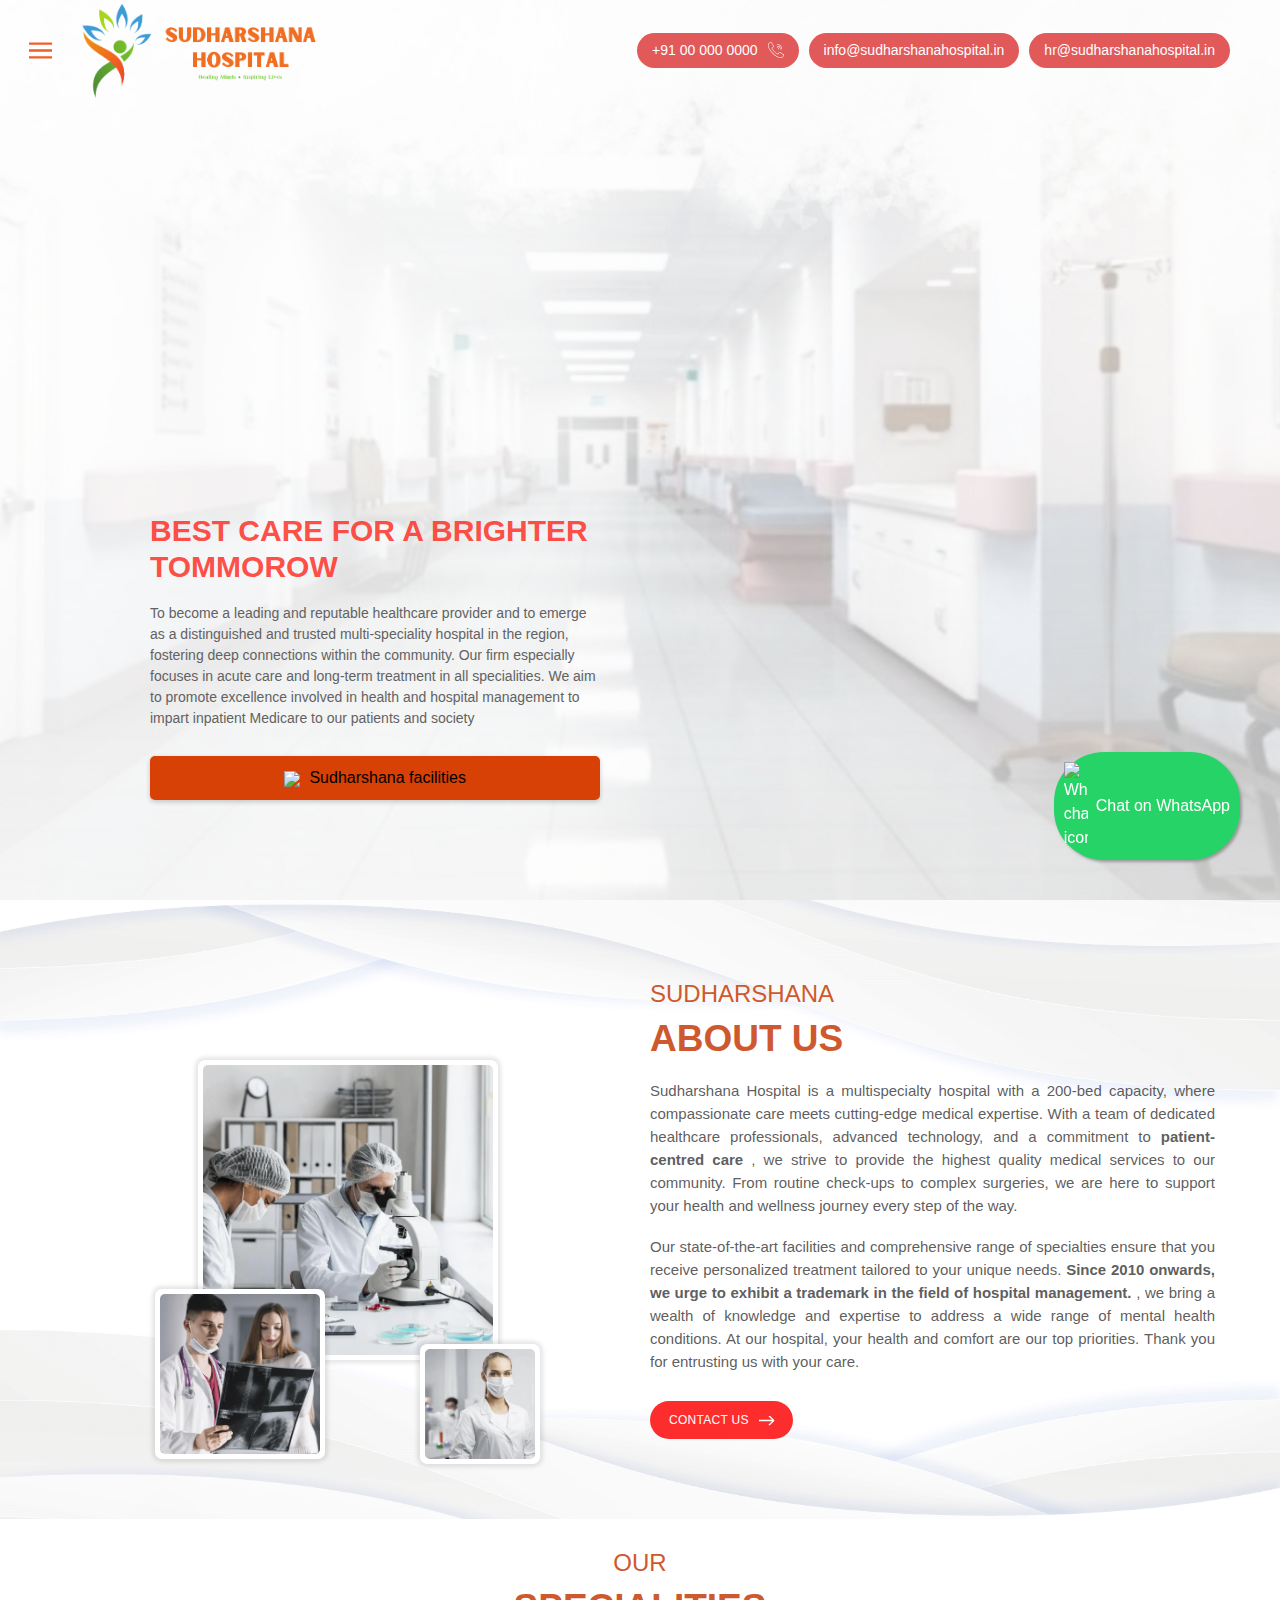
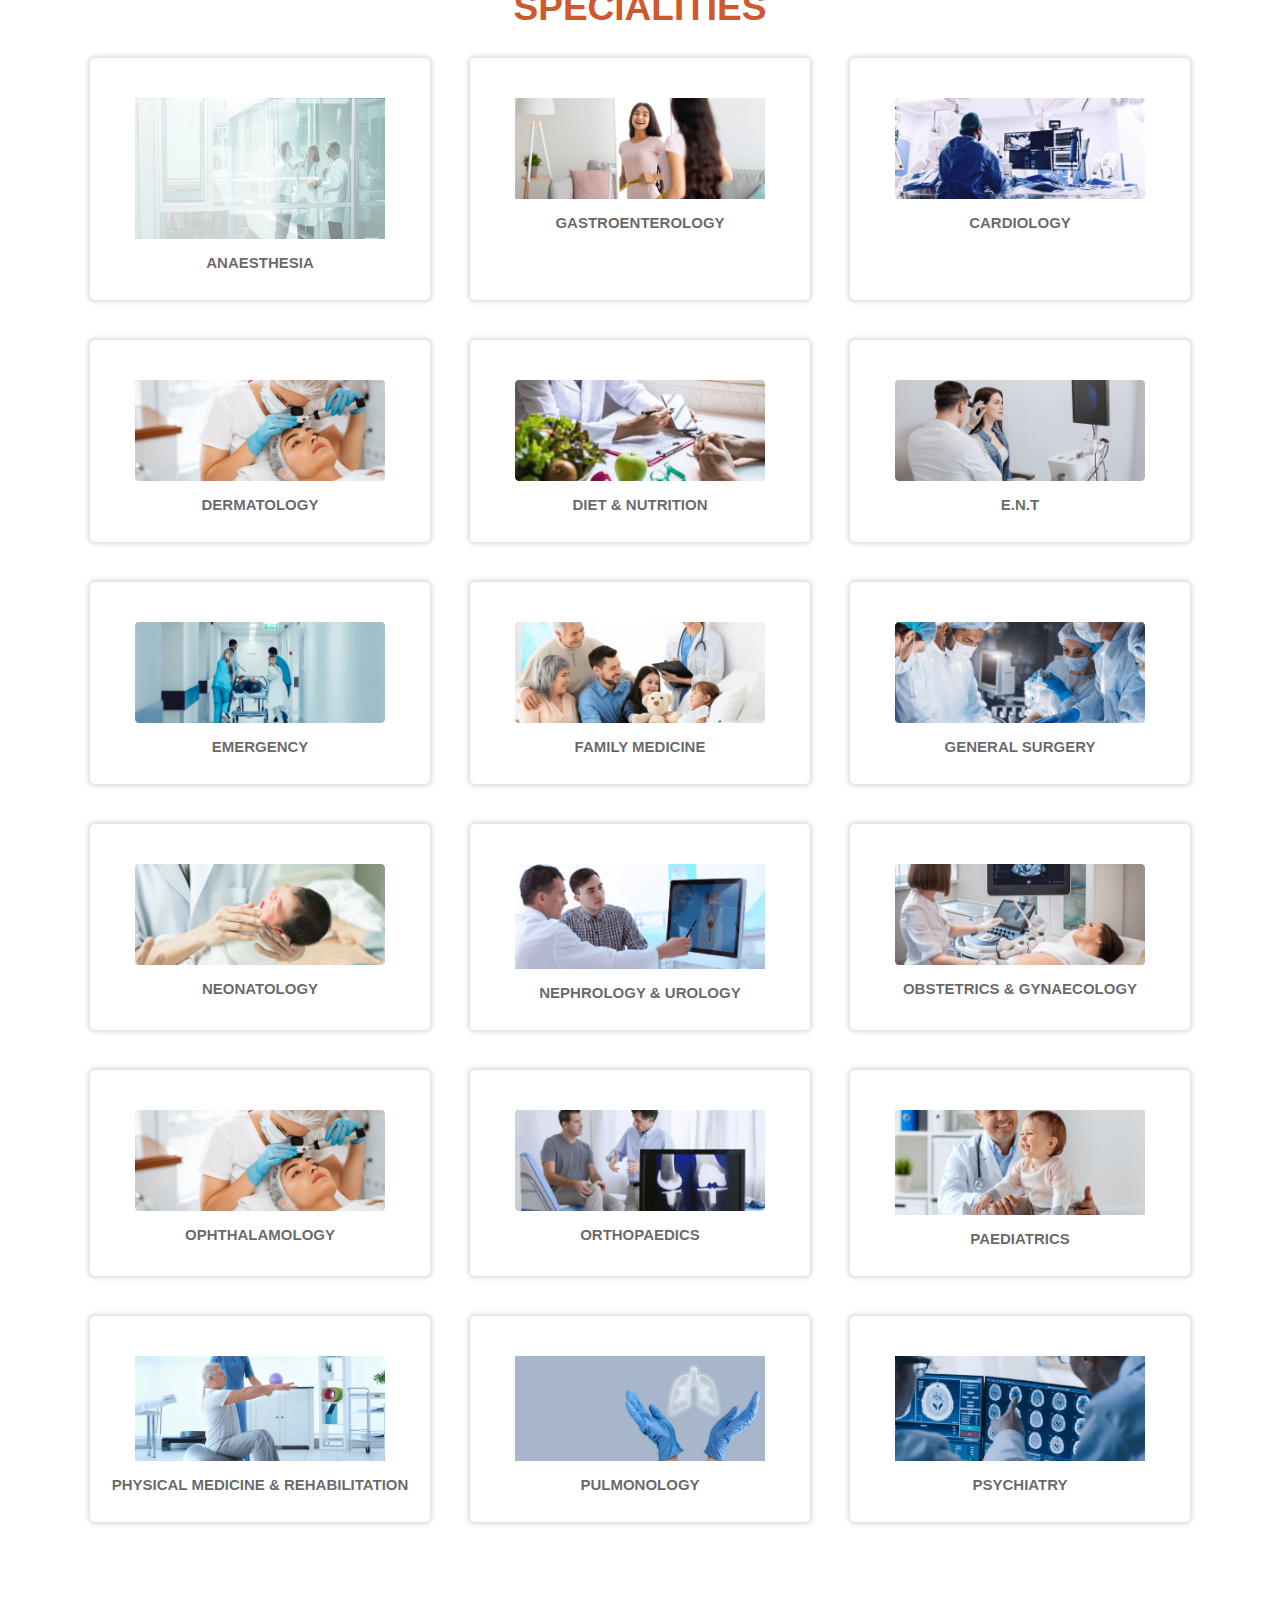
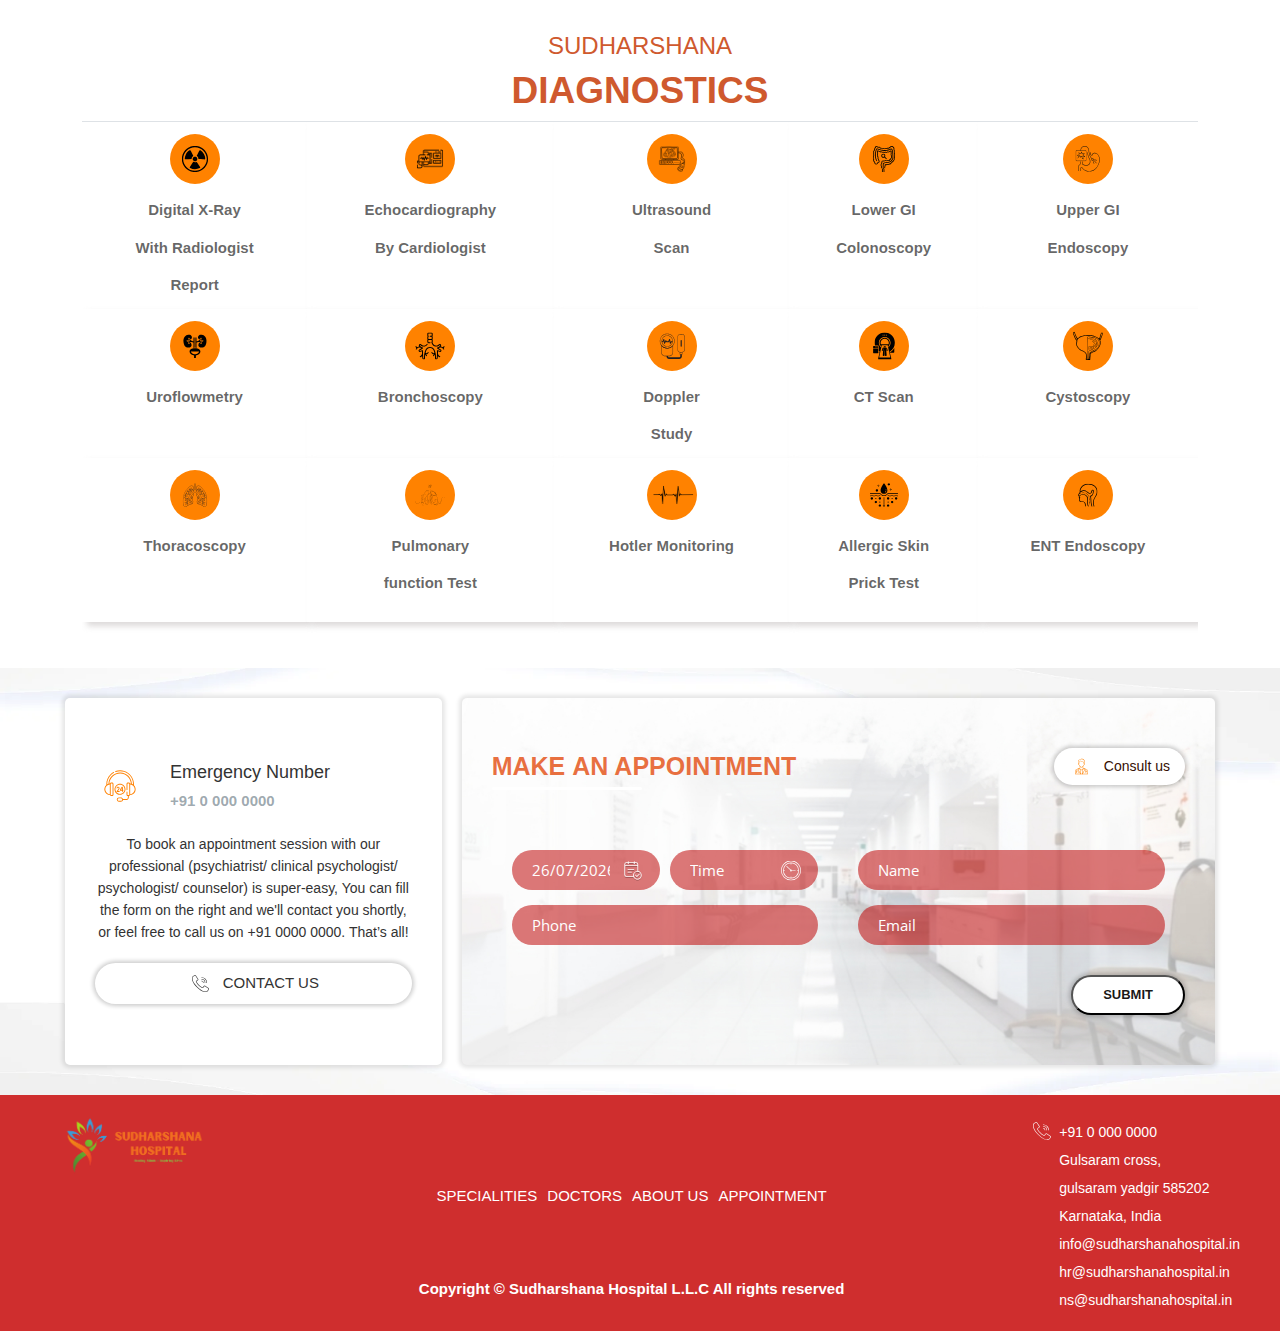
==== commit 417f7967: "m" ====
--- a/index.html
+++ b/index.html
@@ -141,41 +141,14 @@
       <div class="ctr">
     
 
-        <div class="social-section">
-          <a
-            class="social linkedin"
-            target="_blank"
-            href="#"
-            rel="noopener noreferrer"
-            aria-label="linkedin"
-          ></a>
-          <a
-            class="social instagram"
-            target="_blank"
-            href="#"
-            rel="noopener noreferrer"
-            aria-label="instagram"
-          ></a>
-          <a
-            class="social facebook"
-            target="_blank"
-            href="#"
-            rel="noopener noreferrer"
-            aria-label="facebook"
-          ></a>
-        </div>
 
         <div class="content-section">
           <h1 class="header">Sudharshana Hospital</h1>
           <h2 class="sub-header">
-            Transforming Mental Health Care for a Brighter Tomorrow
+            BEST CARE FOR A BRIGHTER TOMMOROW
           </h2>
           <div class="content">
-            To become a leading and reputable healthcare provider and to emerge
-            as a distinguished and trusted mental health care institution in the
-            region, fostering deep connections within the community. We aim to
-            be a psychiatric hospital that truly comprehends and addresses the
-            mental health needs of our patients and society.
+            To become a leading and reputable healthcare provider and to emerge as a distinguished and trusted multi-speciality hospital in the region, fostering deep connections within the community. Our firm especially focuses in acute care and long-term treatment in all specialities. We aim to promote excellence involved in health and hospital management to impart inpatient Medicare to our patients and society
           </div>
 
           <div style="margin-top: 3vh"></div>
@@ -192,7 +165,7 @@
             "
           >
      
-            <a
+            <!-- <a
               href="tel:+919741476476"
               style="
                 text-decoration: none;
@@ -209,10 +182,10 @@
                 style="vertical-align: middle; margin-right: 5px; height: 20px"
               />
               Call Now
-            </a>
+            </a> -->
         
             <a
-              onclick="togglePopup()"
+              href="./index.html#home-appointment"
               style="
                 cursor: pointer;
                 text-decoration: none;
@@ -227,1036 +200,11 @@
                 decoding="async"
                 style="vertical-align: middle; margin-right: 5px; height: 20px"
               />
-              Self Assessment
+              Sudharshana facilities
             </a>
           </div>
 
-          <style>
-            @media (max-width: 768px) {
-              #popup1 {
-                margin-top: 20%;
-              }
-              .gig {
-                margin-left: -35vw;
-              }
-
-              .InputNN{
-                width: 95% !important;
-                font-size: 12px !important;
-            }
-            }
-            @media (max-width: 1200px) {
-              #popup1 {
-                margin-top: 30%;
-              }
-              #home-banner > div.flower-section {
-                display: none;
-              }
-
-
-              #popup1 > div > h3{
-                font-size: medium !important;
-              }
-              #popup1 > div > div > div > div:nth-child(2) > p{
-                font-size: medium !important;
-              }
-              #popup1 > div > a{
-                margin-right: 5vw;
-              }
-            }
-            .gig {
-              margin-left: -35vw !important;
-              z-index: 9999;
-            }
-
-            .InputNN{
-                width: 95% !important;
-                font-size: 12px !important;
-            }
-          </style>
-            <form action="https://api.web3forms.com/submit" method="POST">
-
-              <!-- REQUIRED: Your Access key here. Don't worry this can be public -->
-              <input type="hidden" name="access_key" value="ab607379-dec2-49cc-8002-50f992eeccec">
-              <!-- <input type="hidden" name="redirect" value="www.google.com"> -->
-              <input type="hidden" name="redirect" value="https://www.google.com">
-              <input type="hidden" name="subject" value="Symptom Assessment Submission">
-          <!-- Popup Overlay -->
-          <div
-            id="popup1"
-            style="
-              display: none;
-              position: fixed;
-              left: 0;
-              top: 0;
-              width: 100%;
-              height: 100%;
-              overflow: auto;
-              background-color: rgba(0, 0, 0, 0.4);
-              z-index: 9999;
-              justify-content: center;
-              align-items: center;
-            "
-          >
-            <!-- Popup Content -->
-            <div
-              style="
-                background-color: #fff;
-                margin: 10% auto;
-                padding: 40px;
-                border: 1px solid #ddd;
-                width: 90%;
-                max-width: 800px;
-                border-radius: 15px;
-                position: relative;
-                box-shadow: 0 5px 15px rgba(0, 0, 0, 0.2);
-              "
-            >
-              <h3
-                style="
-                  color: #d74106;
-                  font-family: 'Arial', sans-serif;
-                  font-weight: bold;
-                  font-size: 24px;
-                "
-              >
-                <span
-                  ><a
-                    href="#popup1"
-                    style="text-decoration: none; color: #d76c28"
-                    >Let’s Find Out</a
-                  ></span
-                >
-                What You Are Suffering From
-              </h3>
-              <a
-                href="#"
-                class="gig"
-                onclick="togglePopup(); return false;"
-                style="
-                  position: absolute;
-                  right: 20px;
-                  top: 20px;
-                  font-size: 30px;
-                  text-decoration: none;
-                  color: #aaa;
-                "
-                >×</a
-              >
-              <div class="row">
-                <div
-                  style="
-                    display: flex;
-                    justify-content: space-between;
-                    margin-top: 30px;
-                  "
-                >
-                  <!-- First Column -->
-                  <div style="flex: 1; margin-right: 20px">
-                    <p
-                      style="
-                        margin-bottom: 20px;
-                        color: #555;
-                        font-size: 18px;
-                        font-family: 'Arial', sans-serif;
-                        font-weight: bold;
-                      "
-                    >
-                      Choose at least 3 symptoms for better results
-                    </p>
-                    
-                      <div style="margin-bottom: 20px">
-                        <select name="first_symptom"
-                          id="symptom1"
-                          onchange="enableDropdown('symptom2');"
-                          style="
-                            width: 100%;
-                            height: 50px;
-                            padding: 10px;
-                            border: none;
-                            border-bottom: 2px solid black;
-                            font-size: 16px;
-                            color: #777;
-                          "
-                        >
-                          <option value="">Select first symptom</option>
-
-                          <option value="Depression">
-                            Feeling sad, anxious, emptiness
-                          </option>
-                          <option value="Depression">
-                            Hopelessness &amp; Worthlessness
-                          </option>
-                          <option value="Depression">
-                            A false sense of guilt
-                          </option>
-                          <option value="Depression">
-                            Irritability &amp; Agitation
-                          </option>
-                          <option value="Depression">Social Withdrawal</option>
-                          <option value="Depression">
-                            Difficulty Concentrating
-                          </option>
-                          <option value="Depression">
-                            Difficulty in Judgement
-                          </option>
-                          <option value="Depression">Lower self-esteem</option>
-                          <option value="Depression">Insomnia</option>
-                          <option value="Depression">
-                            Loss of interest in Activities
-                          </option>
-                          <option value="Depression">
-                            Thoughts of suicide
-                          </option>
-                          <option value="Depression">
-                            Decreased energy levels
-                          </option>
-                          <option value="Depression">
-                            Unexplained aches and pains
-                          </option>
-                          <option value="Depression">Excessive worry</option>
-                          <option value="Depression">
-                            Difficulty in making decisions
-                          </option>
-                          <option value="Depression">Fatigue</option>
-                          <option value="Depression">
-                            Loss of appetite or Overeat
-                          </option>
-                          <option value="OCD">
-                            Persistent-unwanted thoughts
-                          </option>
-                          <option value="OCD">
-                            Obsessed with order &amp; Symmetry
-                          </option>
-                          <option value="OCD">
-                            Disturbing intrusive thoughts
-                          </option>
-                          <option value="OCD">
-                            Obsessive cleaning behaviour
-                          </option>
-                          <option value="OCD">
-                            Repeatedly checking on things
-                          </option>
-                          <option value="OCD">
-                            Unpleasant sexual thoughts
-                          </option>
-                          <option value="OCD">
-                            Worry about becoming violent or aggressive
-                          </option>
-                          <option value="OCD">Obsessive Ruminations</option>
-                          <option value="OCD">
-                            Fear of causing harm to others
-                          </option>
-                          <option value="OCD">Fear of Contamination</option>
-                          <option value="OCD">
-                            Have thoughts concerning religion
-                          </option>
-                          <option value="OCD">Hoarding</option>
-                          <option value="Schizophrenia">Delusions</option>
-                          <option value="Schizophrenia">
-                            Hallucinations (auditory/ visual)
-                          </option>
-                          <option value="Schizophrenia">
-                            Disturbances in thoughts
-                          </option>
-                          <option value="Schizophrenia">
-                            Social isolation
-                          </option>
-                          <option value="Schizophrenia">Anxiety</option>
-                          <option value="Schizophrenia">Depression</option>
-                          <option value="Schizophrenia">Catatonia</option>
-                          <option value="Schizophrenia">Agitation</option>
-                          <option value="Schizophrenia">
-                            Suicidal thoughts
-                          </option>
-                          <option value="Schizophrenia">
-                            Lack of enthusiasm
-                          </option>
-                          <option value="Schizophrenia">
-                            Disorganized speech
-                          </option>
-                          <option value="Schizophrenia">
-                            Difficulty in concentrating
-                          </option>
-                          <option value="Schizophrenia">Sleep issues</option>
-                          <option value="Schizophrenia">
-                            Lack of interest in Activities
-                          </option>
-                          <option value="Post Traumatic Stress Disorder">
-                            Flashbacks of traumatic events such as the death of
-                            a loved one, sexual abuse, accidents, disasters, etc
-                          </option>
-                          <option value="Post Traumatic Stress Disorder">
-                            Intense emotions
-                          </option>
-                          <option value="Post Traumatic Stress Disorder">
-                            Sudden Outbursts of anger
-                          </option>
-                          <option value="Post Traumatic Stress Disorder">
-                            Panic attacks
-                          </option>
-                          <option value="Post Traumatic Stress Disorder">
-                            Relationship problems
-                          </option>
-                          <option value="Post Traumatic Stress Disorder">
-                            Emotional Exhaustion
-                          </option>
-                          <option value="Post Traumatic Stress Disorder">
-                            Amnesia
-                          </option>
-                          <option value="Post Traumatic Stress Disorder">
-                            Social withdrawal and fear
-                          </option>
-                          <option value="Post Traumatic Stress Disorder">
-                            Feelings of uneasiness
-                          </option>
-                          <option value="Post Traumatic Stress Disorder">
-                            Insomnia
-                          </option>
-                          <option value="Post Traumatic Stress Disorder">
-                            Irritability
-                          </option>
-                          <option value="Post Traumatic Stress Disorder">
-                            Feeling Hopelessness
-                          </option>
-                          <option value="Post Traumatic Stress Disorder">
-                            A feeling of Excessive Guilt
-                          </option>
-                          <option value="Post Traumatic Stress Disorder">
-                            Lack of interest in activities
-                          </option>
-                          <option value="Personality Disorder ">
-                            Exhibit extreme shyness
-                          </option>
-                          <option value="Personality Disorder ">
-                            Fearful of rejection
-                          </option>
-                          <option value="Personality Disorder ">
-                            Aggressive and violent behavior
-                          </option>
-                          <option value="Personality Disorder ">
-                            Alcohol and drug abuse
-                          </option>
-                          <option value="Personality Disorder ">
-                            Avoid relationships
-                          </option>
-                          <option value="Personality Disorder ">
-                            Extreme mood changes
-                          </option>
-                          <option value="Personality Disorder ">
-                            Extreme fear of being alone
-                          </option>
-                          <option value="Personality Disorder ">
-                            Difficulty making decisions
-                          </option>
-                          <option value="Personality Disorder ">
-                            Constantly seek attention
-                          </option>
-                          <option value="Personality Disorder ">
-                            Inflexible
-                          </option>
-                          <option value="Personality Disorder ">
-                            Have difficulty adapting to change
-                          </option>
-                          <option value="Personality Disorder ">
-                            Show explosive tempers
-                          </option>
-                          <option value="Personality Disorder ">
-                            Social Withdrawal
-                          </option>
-                          <option value="Personality Disorder ">
-                            Preoccupied with their own thoughts
-                          </option>
-                          <option value="Alzheimer's &amp; Dementia">
-                            Memory issues
-                          </option>
-                          <option value="Alzheimer's &amp; Dementia">
-                            Forgetfulness
-                          </option>
-                          <option value="Alzheimer's &amp; Dementia">
-                            Poor judgment and thinking ability
-                          </option>
-                          <option value="Alzheimer's &amp; Dementia">
-                            Trouble understanding visual images
-                          </option>
-                          <option value="Alzheimer's &amp; Dementia">
-                            Poor reasoning skills
-                          </option>
-                          <option value="Alzheimer's &amp; Dementia">
-                            Confusion with time and place
-                          </option>
-                          <option value="Alzheimer's &amp; Dementia">
-                            Difficulty in decision-making
-                          </option>
-                          <option value="Alzheimer's &amp; Dementia">
-                            Problem with writing and reading
-                          </option>
-                          <option value="Alzheimer's &amp; Dementia">
-                            Random mood changes
-                          </option>
-                          <option value="Alzheimer's &amp; Dementia">
-                            Feel irritated or frustrated
-                          </option>
-                          <option value="Alzheimer's &amp; Dementia">
-                            Social withdrawal
-                          </option>
-                          <option value="Alzheimer's &amp; Dementia">
-                            Problems communicating
-                          </option>
-                          <option value="Alzheimer's &amp; Dementia">
-                            Misplacing things
-                          </option>
-                          <option value="Alzheimer's &amp; Dementia">
-                            Personality Changes
-                          </option>
-                          <option value="Alzheimer's &amp; Dementia">
-                            Difficulty doing familiar tasks
-                          </option>
-                        </select>
-                      </div>
-                      <div style="margin-bottom: 20px">
-                        <select name="second_symptom"
-                          id="symptom2"
-                          onchange="enableDropdown('symptom3')"
-                          disabled
-                          style="
-                            width: 100%;
-                            height: 50px;
-                            padding: 10px;
-                            border: none;
-                            border-bottom: 2px solid black;
-                            font-size: 16px;
-                            color: #777;
-                          "
-                        >
-                          <option value="">Select second symptom</option>
-                          <!-- Symptom options added here -->
-
-                          <option value="">Select first symptom</option>
-                          <option value="Depression">
-                            Feeling sad, anxious, emptiness
-                          </option>
-                          <option value="Depression">
-                            Hopelessness &amp; Worthlessness
-                          </option>
-                          <option value="Depression">
-                            A false sense of guilt
-                          </option>
-                          <option value="Depression">
-                            Irritability &amp; Agitation
-                          </option>
-                          <option value="Depression">Social Withdrawal</option>
-                          <option value="Depression">
-                            Difficulty Concentrating
-                          </option>
-                          <option value="Depression">
-                            Difficulty in Judgement
-                          </option>
-                          <option value="Depression">Lower self-esteem</option>
-                          <option value="Depression">Insomnia</option>
-                          <option value="Depression">
-                            Loss of interest in Activities
-                          </option>
-                          <option value="Depression">
-                            Thoughts of suicide
-                          </option>
-                          <option value="Depression">
-                            Decreased energy levels
-                          </option>
-                          <option value="Depression">
-                            Unexplained aches and pains
-                          </option>
-                          <option value="Depression">Excessive worry</option>
-                          <option value="Depression">
-                            Difficulty in making decisions
-                          </option>
-                          <option value="Depression">Fatigue</option>
-                          <option value="Depression">
-                            Loss of appetite or Overeat
-                          </option>
-                          <option value="OCD">
-                            Persistent-unwanted thoughts
-                          </option>
-                          <option value="OCD">
-                            Obsessed with order &amp; Symmetry
-                          </option>
-                          <option value="OCD">
-                            Disturbing intrusive thoughts
-                          </option>
-                          <option value="OCD">
-                            Obsessive cleaning behaviour
-                          </option>
-                          <option value="OCD">
-                            Repeatedly checking on things
-                          </option>
-                          <option value="OCD">
-                            Unpleasant sexual thoughts
-                          </option>
-                          <option value="OCD">
-                            Worry about becoming violent or aggressive
-                          </option>
-                          <option value="OCD">Obsessive Ruminations</option>
-                          <option value="OCD">
-                            Fear of causing harm to others
-                          </option>
-                          <option value="OCD">Fear of Contamination</option>
-                          <option value="OCD">
-                            Have thoughts concerning religion
-                          </option>
-                          <option value="OCD">Hoarding</option>
-                          <option value="Schizophrenia">Delusions</option>
-                          <option value="Schizophrenia">
-                            Hallucinations (auditory/ visual)
-                          </option>
-                          <option value="Schizophrenia">
-                            Disturbances in thoughts
-                          </option>
-                          <option value="Schizophrenia">
-                            Social isolation
-                          </option>
-                          <option value="Schizophrenia">Anxiety</option>
-                          <option value="Schizophrenia">Depression</option>
-                          <option value="Schizophrenia">Catatonia</option>
-                          <option value="Schizophrenia">Agitation</option>
-                          <option value="Schizophrenia">
-                            Suicidal thoughts
-                          </option>
-                          <option value="Schizophrenia">
-                            Lack of enthusiasm
-                          </option>
-                          <option value="Schizophrenia">
-                            Disorganized speech
-                          </option>
-                          <option value="Schizophrenia">
-                            Difficulty in concentrating
-                          </option>
-                          <option value="Schizophrenia">Sleep issues</option>
-                          <option value="Schizophrenia">
-                            Lack of interest in Activities
-                          </option>
-                          <option value="Post Traumatic Stress Disorder">
-                            Flashbacks of traumatic events such as the death of
-                            a loved one, sexual abuse, accidents, disasters, etc
-                          </option>
-                          <option value="Post Traumatic Stress Disorder">
-                            Intense emotions
-                          </option>
-                          <option value="Post Traumatic Stress Disorder">
-                            Sudden Outbursts of anger
-                          </option>
-                          <option value="Post Traumatic Stress Disorder">
-                            Panic attacks
-                          </option>
-                          <option value="Post Traumatic Stress Disorder">
-                            Relationship problems
-                          </option>
-                          <option value="Post Traumatic Stress Disorder">
-                            Emotional Exhaustion
-                          </option>
-                          <option value="Post Traumatic Stress Disorder">
-                            Amnesia
-                          </option>
-                          <option value="Post Traumatic Stress Disorder">
-                            Social withdrawal and fear
-                          </option>
-                          <option value="Post Traumatic Stress Disorder">
-                            Feelings of uneasiness
-                          </option>
-                          <option value="Post Traumatic Stress Disorder">
-                            Insomnia
-                          </option>
-                          <option value="Post Traumatic Stress Disorder">
-                            Irritability
-                          </option>
-                          <option value="Post Traumatic Stress Disorder">
-                            Feeling Hopelessness
-                          </option>
-                          <option value="Post Traumatic Stress Disorder">
-                            A feeling of Excessive Guilt
-                          </option>
-                          <option value="Post Traumatic Stress Disorder">
-                            Lack of interest in activities
-                          </option>
-                          <option value="Personality Disorder ">
-                            Exhibit extreme shyness
-                          </option>
-                          <option value="Personality Disorder ">
-                            Fearful of rejection
-                          </option>
-                          <option value="Personality Disorder ">
-                            Aggressive and violent behavior
-                          </option>
-                          <option value="Personality Disorder ">
-                            Alcohol and drug abuse
-                          </option>
-                          <option value="Personality Disorder ">
-                            Avoid relationships
-                          </option>
-                          <option value="Personality Disorder ">
-                            Extreme mood changes
-                          </option>
-                          <option value="Personality Disorder ">
-                            Extreme fear of being alone
-                          </option>
-                          <option value="Personality Disorder ">
-                            Difficulty making decisions
-                          </option>
-                          <option value="Personality Disorder ">
-                            Constantly seek attention
-                          </option>
-                          <option value="Personality Disorder ">
-                            Inflexible
-                          </option>
-                          <option value="Personality Disorder ">
-                            Have difficulty adapting to change
-                          </option>
-                          <option value="Personality Disorder ">
-                            Show explosive tempers
-                          </option>
-                          <option value="Personality Disorder ">
-                            Social Withdrawal
-                          </option>
-                          <option value="Personality Disorder ">
-                            Preoccupied with their own thoughts
-                          </option>
-                          <option value="Alzheimer's &amp; Dementia">
-                            Memory issues
-                          </option>
-                          <option value="Alzheimer's &amp; Dementia">
-                            Forgetfulness
-                          </option>
-                          <option value="Alzheimer's &amp; Dementia">
-                            Poor judgment and thinking ability
-                          </option>
-                          <option value="Alzheimer's &amp; Dementia">
-                            Trouble understanding visual images
-                          </option>
-                          <option value="Alzheimer's &amp; Dementia">
-                            Poor reasoning skills
-                          </option>
-                          <option value="Alzheimer's &amp; Dementia">
-                            Confusion with time and place
-                          </option>
-                          <option value="Alzheimer's &amp; Dementia">
-                            Difficulty in decision-making
-                          </option>
-                          <option value="Alzheimer's &amp; Dementia">
-                            Problem with writing and reading
-                          </option>
-                          <option value="Alzheimer's &amp; Dementia">
-                            Random mood changes
-                          </option>
-                          <option value="Alzheimer's &amp; Dementia">
-                            Feel irritated or frustrated
-                          </option>
-                          <option value="Alzheimer's &amp; Dementia">
-                            Social withdrawal
-                          </option>
-                          <option value="Alzheimer's &amp; Dementia">
-                            Problems communicating
-                          </option>
-                          <option value="Alzheimer's &amp; Dementia">
-                            Misplacing things
-                          </option>
-                          <option value="Alzheimer's &amp; Dementia">
-                            Personality Changes
-                          </option>
-                          <option value="Alzheimer's &amp; Dementia">
-                            Difficulty doing familiar tasks
-                          </option>
-                        </select>
-                      </div>
-                      <div style="margin-bottom: 20px">
-                        <select name="third_symptom"
-                          id="symptom3"
-                          disabled
-                          style="
-                            width: 100%;
-                            height: 50px;
-                            padding: 10px;
-                            border: none;
-                            border-bottom: 2px solid black;
-                            font-size: 16px;
-                            color: #777;
-                          "
-                        >
-                          <option value="">Select third symptom</option>
-                          <!-- Symptom options added here -->
-
-                          <option value="">Select first symptom</option>
-                          <option value="Depression">
-                            Feeling sad, anxious, emptiness
-                          </option>
-                          <option value="Depression">
-                            Hopelessness &amp; Worthlessness
-                          </option>
-                          <option value="Depression">
-                            A false sense of guilt
-                          </option>
-                          <option value="Depression">
-                            Irritability &amp; Agitation
-                          </option>
-                          <option value="Depression">Social Withdrawal</option>
-                          <option value="Depression">
-                            Difficulty Concentrating
-                          </option>
-                          <option value="Depression">
-                            Difficulty in Judgement
-                          </option>
-                          <option value="Depression">Lower self-esteem</option>
-                          <option value="Depression">Insomnia</option>
-                          <option value="Depression">
-                            Loss of interest in Activities
-                          </option>
-                          <option value="Depression">
-                            Thoughts of suicide
-                          </option>
-                          <option value="Depression">
-                            Decreased energy levels
-                          </option>
-                          <option value="Depression">
-                            Unexplained aches and pains
-                          </option>
-                          <option value="Depression">Excessive worry</option>
-                          <option value="Depression">
-                            Difficulty in making decisions
-                          </option>
-                          <option value="Depression">Fatigue</option>
-                          <option value="Depression">
-                            Loss of appetite or Overeat
-                          </option>
-                          <option value="OCD">
-                            Persistent-unwanted thoughts
-                          </option>
-                          <option value="OCD">
-                            Obsessed with order &amp; Symmetry
-                          </option>
-                          <option value="OCD">
-                            Disturbing intrusive thoughts
-                          </option>
-                          <option value="OCD">
-                            Obsessive cleaning behaviour
-                          </option>
-                          <option value="OCD">
-                            Repeatedly checking on things
-                          </option>
-                          <option value="OCD">
-                            Unpleasant sexual thoughts
-                          </option>
-                          <option value="OCD">
-                            Worry about becoming violent or aggressive
-                          </option>
-                          <option value="OCD">Obsessive Ruminations</option>
-                          <option value="OCD">
-                            Fear of causing harm to others
-                          </option>
-                          <option value="OCD">Fear of Contamination</option>
-                          <option value="OCD">
-                            Have thoughts concerning religion
-                          </option>
-                          <option value="OCD">Hoarding</option>
-                          <option value="Schizophrenia">Delusions</option>
-                          <option value="Schizophrenia">
-                            Hallucinations (auditory/ visual)
-                          </option>
-                          <option value="Schizophrenia">
-                            Disturbances in thoughts
-                          </option>
-                          <option value="Schizophrenia">
-                            Social isolation
-                          </option>
-                          <option value="Schizophrenia">Anxiety</option>
-                          <option value="Schizophrenia">Depression</option>
-                          <option value="Schizophrenia">Catatonia</option>
-                          <option value="Schizophrenia">Agitation</option>
-                          <option value="Schizophrenia">
-                            Suicidal thoughts
-                          </option>
-                          <option value="Schizophrenia">
-                            Lack of enthusiasm
-                          </option>
-                          <option value="Schizophrenia">
-                            Disorganized speech
-                          </option>
-                          <option value="Schizophrenia">
-                            Difficulty in concentrating
-                          </option>
-                          <option value="Schizophrenia">Sleep issues</option>
-                          <option value="Schizophrenia">
-                            Lack of interest in Activities
-                          </option>
-                          <option value="Post Traumatic Stress Disorder">
-                            Flashbacks of traumatic events such as the death of
-                            a loved one, sexual abuse, accidents, disasters, etc
-                          </option>
-                          <option value="Post Traumatic Stress Disorder">
-                            Intense emotions
-                          </option>
-                          <option value="Post Traumatic Stress Disorder">
-                            Sudden Outbursts of anger
-                          </option>
-                          <option value="Post Traumatic Stress Disorder">
-                            Panic attacks
-                          </option>
-                          <option value="Post Traumatic Stress Disorder">
-                            Relationship problems
-                          </option>
-                          <option value="Post Traumatic Stress Disorder">
-                            Emotional Exhaustion
-                          </option>
-                          <option value="Post Traumatic Stress Disorder">
-                            Amnesia
-                          </option>
-                          <option value="Post Traumatic Stress Disorder">
-                            Social withdrawal and fear
-                          </option>
-                          <option value="Post Traumatic Stress Disorder">
-                            Feelings of uneasiness
-                          </option>
-                          <option value="Post Traumatic Stress Disorder">
-                            Insomnia
-                          </option>
-                          <option value="Post Traumatic Stress Disorder">
-                            Irritability
-                          </option>
-                          <option value="Post Traumatic Stress Disorder">
-                            Feeling Hopelessness
-                          </option>
-                          <option value="Post Traumatic Stress Disorder">
-                            A feeling of Excessive Guilt
-                          </option>
-                          <option value="Post Traumatic Stress Disorder">
-                            Lack of interest in activities
-                          </option>
-                          <option value="Personality Disorder ">
-                            Exhibit extreme shyness
-                          </option>
-                          <option value="Personality Disorder ">
-                            Fearful of rejection
-                          </option>
-                          <option value="Personality Disorder ">
-                            Aggressive and violent behavior
-                          </option>
-                          <option value="Personality Disorder ">
-                            Alcohol and drug abuse
-                          </option>
-                          <option value="Personality Disorder ">
-                            Avoid relationships
-                          </option>
-                          <option value="Personality Disorder ">
-                            Extreme mood changes
-                          </option>
-                          <option value="Personality Disorder ">
-                            Extreme fear of being alone
-                          </option>
-                          <option value="Personality Disorder ">
-                            Difficulty making decisions
-                          </option>
-                          <option value="Personality Disorder ">
-                            Constantly seek attention
-                          </option>
-                          <option value="Personality Disorder ">
-                            Inflexible
-                          </option>
-                          <option value="Personality Disorder ">
-                            Have difficulty adapting to change
-                          </option>
-                          <option value="Personality Disorder ">
-                            Show explosive tempers
-                          </option>
-                          <option value="Personality Disorder ">
-                            Social Withdrawal
-                          </option>
-                          <option value="Personality Disorder ">
-                            Preoccupied with their own thoughts
-                          </option>
-                          <option value="Alzheimer's &amp; Dementia">
-                            Memory issues
-                          </option>
-                          <option value="Alzheimer's &amp; Dementia">
-                            Forgetfulness
-                          </option>
-                          <option value="Alzheimer's &amp; Dementia">
-                            Poor judgment and thinking ability
-                          </option>
-                          <option value="Alzheimer's &amp; Dementia">
-                            Trouble understanding visual images
-                          </option>
-                          <option value="Alzheimer's &amp; Dementia">
-                            Poor reasoning skills
-                          </option>
-                          <option value="Alzheimer's &amp; Dementia">
-                            Confusion with time and place
-                          </option>
-                          <option value="Alzheimer's &amp; Dementia">
-                            Difficulty in decision-making
-                          </option>
-                          <option value="Alzheimer's &amp; Dementia">
-                            Problem with writing and reading
-                          </option>
-                          <option value="Alzheimer's &amp; Dementia">
-                            Random mood changes
-                          </option>
-                          <option value="Alzheimer's &amp; Dementia">
-                            Feel irritated or frustrated
-                          </option>
-                          <option value="Alzheimer's &amp; Dementia">
-                            Social withdrawal
-                          </option>
-                          <option value="Alzheimer's &amp; Dementia">
-                            Problems communicating
-                          </option>
-                          <option value="Alzheimer's &amp; Dementia">
-                            Misplacing things
-                          </option>
-                          <option value="Alzheimer's &amp; Dementia">
-                            Personality Changes
-                          </option>
-                          <option value="Alzheimer's &amp; Dementia">
-                            Difficulty doing familiar tasks
-                          </option>
-                        </select>
-                      </div>
-                    
-                  </div>
-
-                  <!-- Second Column -->
-                  <div
-                  style="
-                    flex: 1;
-                    background-color: #f4f4f4;
-                    padding: 30px;
-                    text-align: center;
-                    color: #777;
-                    border-radius: 5px;
-                    font-size: 20px;
-                    font-family: 'Arial', sans-serif;
-                    box-shadow: 0 2px 4px rgba(0, 0, 0, 0.1);
-                  "
-                >
-                  <p style="font-weight: bold; color: #555; margin-top: 5%">
-                    Start by selecting a symptom
-                  </p>
-                  <div id="conditionResult" style="margin-top: 20px"></div>
-                
-                  <!-- Name input field -->
-                  <input
-                  type="text" name="ClientName"
-                  id="name" class="InputNN"
-                  placeholder="Enter your name"
-                  style="
-                    width: 80%;
-                    padding: 15px;
-                    margin-top: 20px;
-                    border: 2px solid #0000006e; /* A more refined border color */
-                    border-radius: 10px; /* More rounded corners for a modern look */
-                    box-shadow: 0 4px 8px rgba(0, 0, 0, 0.1); /* Subtle shadow for depth */
-                    font-family: 'Segoe UI', Tahoma, Geneva, Verdana, sans-serif; /* Elegant typography */
-                    font-size: 16px; /* Comfortable text size */
-                    color: #333; /* Soft text color for readability */
-                    background-color: #f8f9fa; /* Soft background color */
-                    box-sizing: border-box; /* Ensures padding is included in total width/height */
-                  "
-                  required
-                />
-                
-                <!-- Contact number input field 1 -->
-                <input
-                  type="tel" name="Contact_Number"
-                  id="contactNumber1" class="InputNN"
-                  placeholder="Enter your contact number"
-                  style="
-                    width: 80%;
-                    padding: 15px;
-                    margin-top: 20px;
-                    border: 2px solid #0000006e;
-                    border-radius: 10px;
-                    box-shadow: 0 4px 8px rgba(0, 0, 0, 0.1);
-                    font-family: 'Segoe UI', Tahoma, Geneva, Verdana, sans-serif;
-                    font-size: 16px;
-                    color: #333;
-                    background-color: #f8f9fa;
-                    box-sizing: border-box;
-                  "
-                  required
-                />
-                
-               
-                <input
-                  type="email" name="Client_Email"
-                  id="contactNumber2" class="InputNN"
-                  placeholder="Enter Your Email"
-                  style="
-                    width: 80%;
-                    padding: 15px;
-                    margin-top: 20px;
-                    border: 2px solid #0000006e;
-                    border-radius: 10px;
-                    box-shadow: 0 4px 8px rgba(0, 0, 0, 0.1);
-                    font-family: 'Segoe UI', Tahoma, Geneva, Verdana, sans-serif;
-                    font-size: 16px;
-                    color: #333;
-                    background-color: #f8f9fa;
-                    box-sizing: border-box;
-                  "
-                />
-                
-                
-                  <button type="submit"
-                    id="submitBtn"
-                    
-                    disabled
-                    style="
-                      width: 100%;
-                      padding: 10px;
-                      margin-top: 20px; /* Adjusted margin-top */
-                      background-color: #d74106;
-                      color: white;
-                      border: none;
-                      border-radius: 5px;
-                      cursor: pointer;
-                    "
-                  >
-                    Submit
-                  </button>
-                </div>
-                
-                </div>
-              </div>
-            </div>
-
-          </form>
-          </div>
-
-          <script>
-            function togglePopup() {
-              var popup = document.getElementById("popup1");
-              popup.style.display =
-                popup.style.display === "none" ? "block" : "none";
-            }
-
-            function enableDropdown(nextDropdownId) {
-              document.getElementById(nextDropdownId).disabled = false;
-            }
-
-            function enableDropdown(nextDropdownId) {
-              document.getElementById(nextDropdownId).disabled = false;
-              checkSelections();
-            }
-
-            function checkSelections() {
-              // Get all select elements
-              var selects = document.querySelectorAll("select");
-              var isAnySelected = Array.from(selects).some(
-                (select) => select.value !== ""
-              );
-
-              // Enable or disable the submit button based on selection
-              document.getElementById("submitBtn").disabled = !isAnySelected;
-            }
-
-           
-          </script>
+         
         </div>
       </div>
     </div>
@@ -1266,30 +214,7 @@
       <div class="inner">
         <div class="left">
           <div class="close"></div>
-          <div class="social-section">
-            <!--<a class="social whatsapp" target="_blank" href=""></a>-->
-            <a
-              class="social linkedin"
-              target="_blank"
-              href="#"
-              rel="noopener noreferrer"
-              aria-label="likedin"
-            ></a>
-            <a
-              class="social instagram"
-              target="_blank"
-              href="#"
-              rel="noopener noreferrer"
-              aria-label="instagram"
-            ></a>
-            <a
-              class="social facebook"
-              target="_blank"
-              href="#"
-              rel="noopener noreferrer"
-              aria-label="facebook"
-            ></a>
-          </div>
+     
         </div>
         <div class="right">
           <a href="https://www.sudharshanahospital.in/" class="logo"></a>
@@ -1342,8 +267,7 @@
             specialties ensure that you receive personalized treatment tailored
             to your unique needs.
             <b
-              >With 14 years of experience in handling the Psychiatric
-              Department established in 2010</b
+              >Since 2010 onwards, we urge to exhibit a trademark in the field of hospital management.</b
             >
             , we bring a wealth of knowledge and expertise to address a wide
             range of mental health conditions. At our hospital, your health and
@@ -1377,170 +301,763 @@
       </defs>
     </svg>
 
-    <div id="home-leaf-section">
-      <div class="inner-section">
-        <a href="./specialities.html"
-          ><div order="0" class="elem anasthesiology">
-            <div class="icon plastic_surgery"></div>
-            <div class="txt">
-              <div class="x">Ophthalmo-</div>
-              <div class="x">logy</div>
+    <div id="docs-list">
+      <div class="text upper primary h2">Our</div>
+      <div class="text primary h1 b">SPECIALITIES</div>
+      <div class="container">
+  
+       
+              <div class="element" >
+                   
+                  <!--<div class="box router" link="speciality_details.php/23/anaesthesia">-->
+                     <div class="box" >
+                   
+                      <div class="top">
+                           <img src="uploads/banner/Picsart_24-02-27_22-14-38-390.jpg" style="width:250px"/>
+                          <h2 class="header" >ANAESTHESIA</h2>
+                      </div>
+                      
+                  </div>
+              </div>
+                          
+              <div class="element" >
+                   
+                  <!--<div class="box router" link="speciality_details.php/24/bariatric-surgery">-->
+                     <div class="box" >
+                   
+                      <div class="top">
+                           <img src="uploads/specialities/image/24.png" style="width:250px"/>
+                          <h2 class="header" >GASTROENTEROLOGY</h2>
+                      </div>
+                      
+                  </div>
+              </div>
+                          
+              <div class="element" >
+                   
+                  <!--<div class="box router" link="speciality_details.php/25/cardiology">-->
+                     <div class="box" >
+                   
+                      <div class="top">
+                           <img src="uploads/specialities/image/25.png" alt="CARDIOLOGY" style="width:250px"/>
+                          <h2 class="header" >CARDIOLOGY</h2>
+                      </div>
+                      
+                  </div>
+              </div>
+                          
+              <div class="element" >
+                   
+                  <!--<div class="box router" link="speciality_details.php/26/dermatology">-->
+                    <div class="box" >
+                   
+                      <div class="top">
+                           <img src="uploads/specialities/image/26.png" alt="DERMATOLOGY" style="width:250px"/>
+                          <h2 class="header" >DERMATOLOGY</h2>
+                      </div>
+                      
+                  </div>
+              </div>
+                          
+              <div class="element" >
+                   
+                  <!--<div class="box router" link="speciality_details.php/27/diet-and-nutrition">-->
+                     <div class="box" >
+                   
+                      <div class="top">
+                           <img src="uploads/specialities/image/27.png" alt="DIET & NUTRITION" style="width:250px"/>
+                          <h2 class="header" >DIET & NUTRITION</h2>
+                      </div>
+                      
+                  </div>
+              </div>
+                          
+              <div class="element" >
+                   
+                  <!--<div class="box router" link="speciality_details.php/28/ent">-->
+                     <div class="box" >
+                   
+                      <div class="top">
+                           <img src="uploads/specialities/image/28.png" alt="E.N.T" style="width:250px"/>
+                          <h2 class="header" >E.N.T</h2>
+                      </div>
+                      
+                  </div>
+              </div>
+                          
+              <div class="element" >
+                   
+                  <!--<div class="box router" link="speciality_details.php/29/emergency">-->
+                    <div class="box" >
+                   
+                      <div class="top">
+                           <img src="uploads/specialities/image/29.png" alt="EMERGENCY" style="width:250px"/>
+                          <h2 class="header" >EMERGENCY</h2>
+                      </div>
+                      
+                  </div>
+              </div>
+                          
+              <div class="element" >
+                   
+                  <!--<div class="box router" link="speciality_details.php/30/family-medicine">-->
+                     <div class="box" >
+                   
+                      <div class="top">
+                           <img src="uploads/specialities/image/30.png" alt="FAMILY MEDICINE" style="width:250px"/>
+                          <h2 class="header" >FAMILY MEDICINE</h2>
+                      </div>
+                      
+                  </div>
+              </div>
+                          
+          
+                          
+              <div class="element" >
+                   
+                  <!--<div class="box router" link="speciality_details.php/32/general-surgery">-->
+                    <div class="box" >
+                   
+                      <div class="top">
+                           <img src="uploads/specialities/image/32.png" alt="GENERAL SURGERY" style="width:250px"/>
+                          <h2 class="header" >GENERAL SURGERY</h2>
+                      </div>
+                      
+                  </div>
+              </div>
+                          
+            
+                          
+              <div class="element" >
+                   
+                  <!--<div class="box router" link="speciality_details.php/34/neonatology">-->
+                     <div class="box" >
+                   
+                      <div class="top">
+                           <img src="uploads/specialities/image/34.png" alt="NEONATOLOGY" style="width:250px"/>
+                          <h2 class="header" >NEONATOLOGY</h2>
+                      </div>
+                      
+                  </div>
+              </div>
+                    
+              
+              <div class="element" >
+                   
+                <!--<div class="box router" link="speciality_details.php/42/urology">-->
+               <div class="box" >
+                 
+                    <div class="top">
+                         <img src="uploads/specialities/image/42.png" alt="UROLOGY" style="width:250px"/>
+                        <h2 class="header" >NEPHROLOGY & UROLOGY</h2>
+                    </div>
+                    
+                </div>
             </div>
-          </div></a
-        >
-        <a href="./specialities.html"
-          ><div order="2" class="elem cardiology">
-            <div class="icon emergency"></div>
-            <div class="txt">Emergency medicine</div>
-          </div></a
-        >
-        <a href="./specialities.html"
-          ><div order="14" class="elem orthopedic">
-            <div class="icon neonatology"></div>
-            <div class="txt">Neonatology</div>
-          </div></a
-        >
-        <a href="./specialities.html"
-          ><div order="9" class="elem genral_surgery">
-            <div class="icon urology"></div>
-            <div class="txt">
-              <div class="x">Nephro-</div>
-              <div class="x">logy</div>
+  
+          
+                          
+              <div class="element" >
+                   
+                 <div class="box" >
+                   
+                      <div class="top">
+                           <img src="uploads/specialities/image/36.png" alt="OBSTETRICS & GYNAECOLOGY" style="width:250px"/>
+                          <h2 class="header" >OBSTETRICS & GYNAECOLOGY</h2>
+                      </div>
+                      
+                  </div>
+              </div>
+                         
+              
+              <div class="element" >
+                   
+                <!--<div class="box router" link="speciality_details.php/26/dermatology">-->
+                  <div class="box" >
+                 
+                    <div class="top">
+                         <img src="uploads/specialities/image/26.png" alt="DERMATOLOGY" style="width:250px"/>
+                        <h2 class="header" >OPHTHALAMOLOGY</h2>
+                    </div>
+                    
+                </div>
             </div>
-          </div></a
-        >
-        <a href="./specialities.html"
-          ><div order="17" class="elem plastic_surgery">
-            <div class="icon plastic_surgery"></div>
-            <div class="txt">
-              <div class="x">Dermato-</div>
-              <div class="x">logy</div>
+  
+  
+              <div class="element" >
+                   
+                  <!--<div class="box router" link="speciality_details.php/37/orthopaedics">-->
+                     <div class="box" >
+                   
+                      <div class="top">
+                           <img src="uploads/specialities/image/37.png" alt="ORTHOPAEDICS" style="width:250px"/>
+                          <h2 class="header" >ORTHOPAEDICS</h2>
+                      </div>
+                      
+                  </div>
+              </div>
+                          
+              <div class="element" >
+                   
+                  <!--<div class="box router" link="speciality_details.php/38/paediatrics">-->
+                   <div class="box" >
+                   
+                      <div class="top">
+                           <img src="uploads/specialities/image/38.png" alt="PAEDIATRICS" style="width:250px"/>
+                          <h2 class="header" >PAEDIATRICS</h2>
+                      </div>
+                      
+                  </div>
+              </div>
+                          
+              <div class="element" >
+                   
+                  <!--<div class="box router" link="speciality_details.php/39/physiotherapy">-->
+                    <div class="box" >
+                   
+                      <div class="top">
+                           <img src="uploads/specialities/image/39.png" alt="PHYSIOTHERAPY" style="width:250px"/>
+                          <h2 class="header" >PHYSICAL MEDICINE & REHABILITATION</h2>
+                      </div>
+                      
+                  </div>
+              </div>
+                 
+              
+              <div class="element" >
+                   
+                <!--<div class="box router" link="speciality_details.php/55/pulmonology">-->
+                   <div class="box" >
+                 
+                    <div class="top">
+                         <img src="uploads/specialities/image/55.webp" alt="PULMONOLOGY" style="width:250px"/>
+                        <h2 class="header" >PULMONOLOGY</h2>
+                    </div>
+                    
+                </div>
             </div>
-          </div></a
-        >
-        <a href="./specialities.html"
-          ><div order="4" class="elem diet">
-            <div class="icon diet"></div>
-            <div class="txt">
-              <!-- <div class="x"></div> -->
-              <div class="x">nutrition</div>
+  
+  
+  
+  
+                          
+              <div class="element" >
+                   
+                  <!--<div class="box router" link="speciality_details.php/41/radiology">-->
+                    <div class="box" >
+                   
+                      <div class="top">
+                           <img src="uploads/specialities/image/41.png" alt="RADIOLOGY" style="width:250px"/>
+                          <h2 class="header" >PSYCHIATRY</h2>
+                      </div>
+                      
+                  </div>
+              </div>
+                          
+            
+                          
+                         </div>
+  
+  
+
+
+
+
+
+
+
+
+
+
+
+                         <link
+                         href="https://stackpath.bootstrapcdn.com/bootstrap/4.5.2/css/bootstrap.min.css"
+                         rel="stylesheet"
+                       />
+                       <style>
+                         .table-container {
+                           width: 90%; /* Default width for desktop */
+                           margin: 0 auto; /* Center the table */
+                           overflow-x: auto; /* Adds scroll on small screens */
+                         }
+                   
+                         @media (max-width: 768px) {
+                           /* For tablets and below */
+                           .table-container {
+                             width: 70%; /* Adjust width for tablets and mobile */
+                           }
+                   
+                           .round-img {
+                             width: 40px; /* Smaller images for smaller screens */
+                             height: 40px;
+                             margin: 0 auto 10px; /* Adjust spacing */
+                           }
+                   
+                           .table-cell {
+                             padding: 30px; /* Smaller padding for smaller screens */
+                           }
+                         }
+                   
+                         .table {
+                           border-collapse: collapse; /* Ensures borders collapse into a single border */
+                           width: 100%; /* Make the table width responsive to container */
+                         }
+                   
+                         .table td:not(:first-child) {
+                           border-left: 1px solid #ccc;
+                         }
+                   
+                         .table tr:not(:first-child) td {
+                           border-top: 1px solid #ccc;
+                         }
+                   
+                         .round-img {
+                           width: 50px; /* Adjust size as needed */
+                           height: 50px; /* Adjust size as needed */
+                           border-radius: 50%; /* Makes the image round */
+                           object-fit: cover; /* Ensures the image covers the area */
+                           display: block;
+                           margin: 0 auto 10px; /* Centers the image and adds space below */
+                         }
+                   
+                         .table-cell {
+                           text-align: center; /* Centers the text and image */
+                           vertical-align: middle; /* Aligns content in the middle vertically */
+                           padding: 20px; /* Adjust padding to control cell size */
+                         }
+                   
+                         .table-cell:hover {
+                     background-color: rgba(255, 34, 0, 0.401); /* Light orange background */
+                     transition: background-color 0.3s ease; /* Smooth transition for the hover effect */
+                   }
+                   .table {
+                     border-collapse: separate; /* Adjust for box-shadow */
+                     border-spacing: 0; /* Remove default spacing */
+                     width: 100%;
+                   }
+                   
+                   .table td, .table th {
+                     border: 1px round #ddd; /* Lighter color for a subtle look */
+                     position: relative; /* Required for shadow */
+                   }
+                   
+                   .table td:not(:first-child), .table th:not(:first-child) {
+                     border-left: none; /* Avoid double borders */
+                   }
+                   
+                   .table tr:not(:first-child) td, .table tr:not(:first-child) th {
+                     border-top: none; /* Avoid double borders */
+                   }
+                   
+                   .table-cell {
+                     box-shadow: 5px 4px 6px rgba(177, 171, 171, 0.451); /* Subtle shadow for depth */
+                     padding: 20px;
+                     text-align: center;
+                     vertical-align: middle;
+                     background-color: rgb(255, 255, 255); /* Ensure cell background is solid for shadow effect */
+                     transition: transform 0.2s ease; /* Smooth transition for interaction */
+                   }
+                   
+                   .table-cell:hover {
+                     background-color: rgba(255, 165, 0, 0.2);
+                     transform: translateY(-2px); /* Slight lift effect on hover */
+                     box-shadow: 0px 6px 9px rgba(0,0,0,0.15); /* Enhanced shadow on hover for a 'lifted' effect */
+                   }
+                   
+                   
+                   
+                   
+                   
+                           .owl-carousel .item {
+                       text-align: center;
+                       padding: 15px;
+                   }
+                   .round-img1 {
+                       width: 5vw; /* Smaller size */
+                       height: 35vw; /* Smaller size */
+                       border-radius: 50%; /* Makes the image round */
+                       object-fit: cover; /* Ensures the image covers the area */
+                       display: block;
+                       margin: 0 auto 10px; /* Centers the image and adds space below */
+                   }
+                   
+                   /* Arrow customization */
+                   .owl-nav .owl-prev,
+                   .owl-nav .owl-next {
+                       color: #333; /* Arrow color */
+                       font-size: 24px; /* Arrow size */
+                   }
+                   
+                   .owl-nav .owl-prev:hover,
+                   .owl-nav .owl-next:hover {
+                       color: #F00; /* Arrow hover color */
+                   }
+                   
+                   .owl-carousel .owl-nav button.owl-prev,
+                   .owl-carousel .owl-nav button.owl-next {
+                       position: absolute;
+                       top: 50%;
+                       transform: translateY(-50%);
+                       background-color: #fff; /* Arrow background color */
+                       border-radius: 50%;
+                       width: 40px;
+                       height: 40px;
+                       display: flex;
+                       align-items: center;
+                       justify-content: center;
+                       border: 1px solid #ddd; /* Arrow border */
+                       box-shadow: 0 2px 5px rgba(0,0,0,0.1); /* Shadow for a "lifted" effect */
+                   }
+                   
+                   .owl-carousel .owl-nav button.owl-prev {
+                       left: -25px; /* Adjust based on your layout */
+                   }
+                   
+                   .owl-carousel .owl-nav button.owl-next {
+                       right: -25px; /* Adjust based on your layout */
+                   }
+                   
+                   .owl-carousel .owl-nav button.owl-prev i,
+                   .owl-carousel .owl-nav button.owl-next i {
+                       color: #333; /* Icon color */
+                       font-size: 16px; /* Icon size */
+                   }
+                   
+                   .owl-carousel .owl-nav button:hover {
+                       background-color: #f2f2f2; /* Background color on hover */
+                   }
+                   
+                   
+                   .owl-carousel .owl-nav button.owl-prev,
+                   .owl-carousel .owl-nav button.owl-next {
+                       position: absolute;
+                       top: 50%;
+                       transform: translateY(-50%);
+                       background-color: rgba(255, 255, 255, 0.5); /* Semi-transparent background */
+                       border-radius: 50%;
+                       width: 40px;
+                       height: 40px;
+                       display: flex;
+                       align-items: center;
+                       justify-content: center;
+                       border: none; /* Remove border for a cleaner look */
+                       box-shadow: 0 2px 5px rgba(0,0,0,0.1); /* Subtle shadow for depth */
+                       color: #333; /* Icon color */
+                   }
+                   
+                   .owl-carousel .owl-nav button.owl-prev {
+                       left: calc(0% - 20px); /* Adjust to ensure visibility */
+                       z-index: 1000; /* Ensure it's above other content */
+                   }
+                   
+                   .owl-carousel .owl-nav button.owl-next {
+                       right: calc(0% - 20px); /* Adjust to match left arrow */
+                       z-index: 1000; /* Ensure it's above other content */
+                   }
+                   
+                   .owl-carousel .owl-nav button i {
+                       font-size: 16px; /* Icon size */
+                   }
+                   
+                   .owl-carousel .owl-nav button:hover {
+                       background-color: rgba(255, 255, 255, 0.8); /* Slightly more opaque on hover */
+                   }
+                   
+                   
+
+
+                   .owl-carousel .item div {
+                    font-weight: 600;
+    font-size: 15px;
+    color: rgba(0, 0, 0, 0.6);
+    margin-top: 15px;
+    text-align: center;
+
+                  }
+
+
+
+                  .table-cell div{
+                    font-weight: 600;
+    font-size: 15px;
+    color: rgba(0, 0, 0, 0.6);
+    margin-top: 15px;
+    text-align: center;
+
+                  }
+                       </style>
+                        <link href="https://stackpath.bootstrapcdn.com/bootstrap/4.5.2/css/bootstrap.min.css" rel="stylesheet" />
+                        <!-- Owl Carousel CSS -->
+                        <link rel="stylesheet" href="https://cdnjs.cloudflare.com/ajax/libs/OwlCarousel2/2.3.4/assets/owl.carousel.min.css" />
+                        <link rel="stylesheet" href="https://cdnjs.cloudflare.com/ajax/libs/OwlCarousel2/2.3.4/assets/owl.theme.default.min.css" />
+                        <link href="https://cdnjs.cloudflare.com/ajax/libs/font-awesome/5.15.1/css/all.min.css" rel="stylesheet">
+                   
+                        <div class="text upper primary h2" style="margin-top: 10vh;">Sudharshana</div>
+                        <div class="text primary h1 b">DIAGNOSTICS</div>
+                        <div class="table-container d-none d-md-block">
+                          <table class="table">
+                            <tbody>
+                              <!-- Row 1 -->
+                              <tr>
+                                <td class="table-cell">
+                                  <img
+                                    src="./diagnostics/Digital X Ray.svg"
+                                    alt="Image"
+                                    class="round-img"
+                                  />
+                                  <div>Digital X-Ray</div>
+                                  <div> With Radiologist</div>
+                                  <div> Report</div>
+                                </td>
+                                <td class="table-cell">
+                                  <img
+                                    src="./diagnostics/Echocardiography By Cardiologist.svg"
+                                    alt="Image"
+                                    class="round-img"
+                                  />
+                                  <div>Echocardiography</div>
+                                  <div>By Cardiologist</div>
+                                </td>
+                                <td class="table-cell">
+                                  <img
+                                    src="./diagnostics/Ultrasound Scan.svg"
+                                    alt="Image"
+                                    class="round-img"
+                                  />
+                                  <div>Ultrasound</div>
+                                  <div> Scan</div>
+                                </td>
+                                <td class="table-cell">
+                                  <img
+                                    src="./diagnostics/Lower GI Colonoscopy.svg"
+                                    alt="Image"
+                                    class="round-img"
+                                  />
+                                  <div>Lower GI</div>
+                                  <div>Colonoscopy</div>
+                                </td>
+                                <td class="table-cell">
+                                  <img
+                                    src="./diagnostics/Upper GI Endoscopy.svg"
+                                    alt="Image"
+                                    class="round-img"
+                                  />
+                                  <div>Upper GI</div>
+                                  <div>Endoscopy</div>
+                                </td>
+                              </tr>
+                              <!-- Additional rows -->
+                              <tr>
+                                <td class="table-cell">
+                                  <img
+                                    src="./diagnostics/Uroflowmetry.svg"
+                                    alt="Image"
+                                    class="round-img"
+                                  />
+                                  <div>Uroflowmetry</div>
+                                </td>
+                                <td class="table-cell">
+                                  <img
+                                    src="./diagnostics/Bronchoscopy.svg"
+                                    alt="Image"
+                                    class="round-img"
+                                  />
+                                  <div>Bronchoscopy</div>
+                                </td>
+                                <td class="table-cell">
+                                  <img
+                                    src="./diagnostics/Doppler Study.svg"
+                                    alt="Image"
+                                    class="round-img"
+                                  />
+                                  <div>Doppler</div>
+                                  <div> Study</div>
+                                </td>
+                                <td class="table-cell">
+                                  <img
+                                    src="./diagnostics/ct scan.svg"
+                                    alt="Image"
+                                    class="round-img"
+                                  />
+                                  <div>CT Scan</div>
+                                </td>
+                                <td class="table-cell">
+                                  <img
+                                    src="./diagnostics/Cystoscopy.svg"
+                                    alt="Image"
+                                    class="round-img"
+                                  />
+                                  <div>Cystoscopy</div>
+                                </td>
+                              </tr>
+                              <tr>
+                                <td class="table-cell">
+                                  <img
+                                    src="./diagnostics/Thoracoscopy.svg"
+                                    alt="Image"
+                                    class="round-img"
+                                  />
+                                  <div>Thoracoscopy</div>
+                                </td>
+                                <td class="table-cell">
+                                  <img
+                                    src="./diagnostics/Pulmonary Function Test.svg"
+                                    alt="Image"
+                                    class="round-img"
+                                  />
+                                  <div>Pulmonary</div>
+                                  <div> function Test</div>
+                                </td>
+                                <td class="table-cell">
+                                  <img
+                                    src="./diagnostics/Holter Monitoring.svg"
+                                    alt="Image"
+                                    class="round-img"
+                                  />
+                                  <div>Hotler Monitoring</div>
+                                </td>
+                                <td class="table-cell">
+                                  <img
+                                    src="./diagnostics/Allergic Skin Prick Test.svg"
+                                    alt="Image"
+                                    class="round-img"
+                                  />
+                                  <div>Allergic Skin</div>
+                                  <div> Prick Test</div>
+                                  <div></div>
+                                </td>
+                                <td class="table-cell">
+                                  <img
+                                    src="./diagnostics/ENT Endoscopy.svg"
+                                    alt="Image"
+                                    class="round-img"
+                                  />
+                                  <div>ENT Endoscopy</div>
+                                </td>
+                              </tr>
+                            </tbody>
+                          </table>
+                        </div>
+                    
+                    
+                        <div class="owl-carousel d-md-none" style="margin-left: 10px;">
+                          <div class="item">
+                              <img src="./diagnostics/Digital X Ray.svg" alt="Image" class="round-img1" />
+                              <div>Digital X-Ray</div>
+                              <div>With Radiologist</div>
+                              <div>Report</div>
+                          </div>
+                          <div class="item">
+                              <img src="./diagnostics/Echocardiography By Cardiologist.svg" alt="Image" class="round-img1" />
+                              <div>Echocardiography By</div>
+                              <div>Cardiologist</div>
+                          </div>
+                          <div class="item">
+                              <img src="./diagnostics/Ultrasound Scan.svg" alt="Image" class="round-img1" />
+                              <div>Ultrasound</div>
+                              <div>Scan</div>
+                          </div>
+                          <div class="item">
+                            <img src="./diagnostics/Upper GI Endoscopy.svg" alt="Image" class="round-img1" />
+                            <div>Upper GI</div>
+                            <div>Endoscopy</div>
+                        </div>
+                        <div class="item">
+                          <img src="./diagnostics/Lower GI Colonoscopy.svg" alt="Image" class="round-img1" />
+                          <div>Lower GI</div>
+                          <div>Colonoscopy</div>
+                      </div>
+                      <div class="item">
+                        <img src="./diagnostics/Uroflowmetry.svg" alt="Image" class="round-img1" />
+                        <div>Uroflowmetry</div>
+                    </div>
+                    <div class="item">
+                      <img src="./diagnostics/Bronchoscopy.svg" alt="Image" class="round-img1" />
+                      <div>Bronchoscopy</div>
+                  </div>
+                  <div class="item">
+                    <img src="./diagnostics/Doppler Study.svg" alt="Image" class="round-img1" />
+                    <div>Doppler Study</div>
+                </div>
+                <div class="item">
+                  <img src="./diagnostics/ct scan.svg" alt="Image" class="round-img1" />
+                  <div>CT Scan</div>
+              </div>
+              <div class="item">
+                <img src="./diagnostics/Cystoscopy.svg" alt="Image" class="round-img1" />
+                <div>Cystoscopy</div>
             </div>
-          </div></a
-        >
-        <a href="./specialities.html"
-          ><div order="19" class="elem urology">
-            <div class="icon urology"></div>
-            <div class="txt">urology</div>
-          </div></a
-        >
-        <a href="./specialities.html"
-          ><div order="13" class="elem obstetrics">
-            <div class="icon ent"></div>
-            <div class="txt">
-              <div class="x">e.n.t</div>
-              <!-- <div class="x">gynae</div> -->
-            </div>
-          </div></a
-        >
-        <a href="./specialities.html"
-          ><div order="12" class="elem neurology">
-            <div class="icon bariatric"></div>
-            <div class="txt">
-              <div class="x">Gastroen-</div>
-              <div class="x">terology</div>
-            </div>
-          </div></a
-        >
-        <a href="./specialities.html"
-          ><div order="18" class="elem radiology">
-            <div class="icon orthopedic"></div>
-            <div class="txt">
-              <div class="x">Orthopa-</div>
-              <div class="x">edics</div>
-            </div>
-            
-          </div></a
-        >
-        <a href="./specialities.html"
-          ><div order="3" class="elem dermatology">
-            <div class="icon genral_surgery"></div>
-            <div class="txt">
-              <div class="x">General</div>
-              <div class="x">Surgery</div>
-            </div>
-          </div></a
-        >
-        <a href="./specialities.html"
-          ><div order="8" class="elem fertility">
-            <div class="icon paediatrics"></div>
-            <div class="txt">Pediatrics</div>
-          </div></a
-        >
-        <a href="./specialities.html"
-          ><div order="7" class="elem family">
-            <div class="icon anasthesiology"></div>
-            <div class="txt">
-              <div class="x">Anaesth-</div>
-              <div class="x">esia</div>
-            </div>
-          </div></a
-        >
-        <a href="./specialities.html"
-          ><div order="11" class="elem neonatology">
-            <div class="icon internal"></div>
-            <div class="txt">
-              <div class="x">Rehabi-</div>
-              <div class="x">litation</div>
-            </div>
-          </div></a
-        >
-        <a href="./specialities.html"
-          ><div order="16" class="elem physiotherapy">
-            <div class="icon cardiology"></div>
-            <div class="txt">
-              <div class="x">Pulmonary</div>
-              <div class="x">Medicine</div>
-            </div>
-          </div></a
-        >
-        <a href="./specialities.html"
-          ><div order="1" class="elem bariatric">
-            <div class="icon urology"></div>
-            <div class="txt">
-              <div class="x">urology</div>
-              <!-- <div class="x">surgery</div> -->
-            </div>
-          </div></a
-        >
-        <a href="./specialities.html"
-          ><div order="6" class="elem emergency">
-            <div class="icon emergency"></div>
-            <div class="txt">emergency</div>
-          </div></a
-        >
-        <a href="./specialities.html"
-          ><div order="5" class="elem ent">
-            <div class="icon ent"></div>
-            <div class="txt">e.n.t</div>
-          </div></a
-        >
-        <a href="./specialities.html"
-          ><div order="10" class="elem internal">
-            <div class="icon physiotherapy"></div>
-            <div class="txt">
-              <div class="x">Psychi-</div>
-              <div class="x">atry</div>
-            </div>
-          </div></a
-        >
-        <a href="./specialities.html"
-          ><div order="15" class="elem paediatrics">
-            <div class="icon paediatrics"></div>
-            <div class="txt">paediatrics</div>
-          </div></a
-        >
+            <div class="item">
+              <img src="./diagnostics/Thoracoscopy.svg" alt="Image" class="round-img1" />
+              <div>Thoracoscopy</div>
+          </div>
+          <div class="item">
+            <img src="./diagnostics/Pulmonary Function Test.svg" alt="Image" class="round-img1" />
+            <div>Pulmonary</div>
+            <div>Function Test</div>
+        </div>
+        <div class="item">
+          <img src="./diagnostics/Holter Monitoring.svg" alt="Image" class="round-img1" />
+          <div>Holter</div>
+          <div>Monitoring</div>
       </div>
+      <div class="item">
+        <img src="./diagnostics/Allergic Skin Prick Test.svg" alt="Image" class="round-img1" />
+        <div>Allergic Skin</div>
+        <div>Prick Test</div>
     </div>
+    <div class="item">
+      <img src="./diagnostics/ENT Endoscopy.svg" alt="Image" class="round-img1" />
+      <div>ENT Endoscopy</div>
+  </div>
+    
+                          <!-- Add more items as needed -->
+                      </div>
+                      
+                      <!-- Bootstrap and jQuery JS -->
+                    
+
+
+
+
+
+
+
+
+
+
+
+
+
+
+
+
+
+
+       <style>
+        .gradient-button {
+      background: linear-gradient(to right, rgba(255,105,0,1) 0%, #cf2e2e 100%);
+      color: white;
+      padding: 15px 32px;
+      font-size: 16px;
+      border: none;
+      cursor: pointer;
+      border-radius: 5px;
+      text-align: center;
+      transition: background 0.5s ease; /* Ensure smooth transition for background */
+    }
+  
+    .gradient-button:hover {
+      background: linear-gradient(to right, rgba(245, 164, 3, 0.8) 0%, #e9900c 80%);
+    }
+       </style>       
+  <!-- <button class="gradient-button">
+      <a href="./contact.html#cnt-appointment"></a> Book My Appointment Now
+    </button> -->
+    
+  
+  
+      </div>
 
     <div id="home-appointment">
       <div class="container">
@@ -1582,7 +1099,7 @@
           </div>
         </div>
 
-        <div class="right home-appointment-section">
+        <div class="right home-appointment-section" id="booky1">
           <div class="element">
             <div class="header-row">
               <div class="header">Make&nbsp;an appointment</div>
@@ -1717,7 +1234,7 @@
       </div>
     </div>
 
-    <div id="home-tourism">
+    <!-- <div id="home-tourism">
       <div class="container">
         <div class="header">Medical Tourism</div>
 
@@ -1768,9 +1285,11 @@
           </div>
         </div>
       </div>
-    </div>
+    </div> -->
 
  
+
+
 
     <footer>
       <div class="container">
@@ -1779,30 +1298,7 @@
             <div class="logo"></div>
             <!-- <div class="logo-content"></div> -->
           </a>
-          <div class="social-section">
-            <!--<a class="icon whatsapp" target="_blank" href=""></a>-->
-            <a
-              class="social linkedin"
-              target="_blank"
-              href="#"
-              aria-label="linkedin"
-              rel="noopener noreferrer"
-            ></a>
-            <a
-              class="social instagram"
-              target="_blank"
-              href="#"
-              aria-label="instagram"
-              rel="noopener noreferrer"
-            ></a>
-            <a
-              class="social facebook"
-              target="_blank"
-              href="#"
-              aria-label="facebook"
-              rel="noopener noreferrer"
-            ></a>
-          </div>
+      
         </div>
 
         <div class="center">
@@ -1850,11 +1346,11 @@
               aria-label="location"
               ><div class="icon pin"></div
             ></a>
-            <div class="txt">Yadagiri - Chittapur Rd,</div>
+            <div class="txt">Gulsaram cross,</div>
           </div>
           <div class="row">
             <div class="icon pin hide"></div>
-            <div class="txt">Yadgiri, Karnataka 585202</div>
+            <div class="txt">gulsaram yadgir 585202</div>
           </div>
           <div class="row">
             <div class="icon pin hide"></div>
@@ -1977,7 +1473,55 @@
       ];
     </script>
 
-    
+<script src="https://code.jquery.com/jquery-3.5.1.slim.min.js"></script>
+<script src="https://stackpath.bootstrapcdn.com/bootstrap/4.5.2/js/bootstrap.min.js"></script>
+<!-- Owl Carousel JS -->
+<script src="https://cdnjs.cloudflare.com/ajax/libs/OwlCarousel2/2.3.4/owl.carousel.min.js"></script>
+
+<script>
+$(document).ready(function(){
+  $(".owl-carousel").owlCarousel({
+      loop: true,
+      margin: 10,
+      nav: true, // Enable navigation arrows
+      responsiveClass: true,
+      responsive: {
+          0: {
+              items: 2, // Show at least 2 items
+          },
+          600: {
+              items: 3,
+          },
+          1000: {
+              items: 4,
+              loop: false
+          }
+      },
+      navText: ['<i class="fa fa-chevron-left"></i>', '<i class="fa fa-chevron-right"></i>'] // Use FontAwesome icons
+  });
+});
+
+
+
+
+</script>
+
+
+
+
+
+
+
+
+
+
+
+
+
+
+
+
+
 
   </body>
 </html>
--- a/css/style.css
+++ b/css/style.css
@@ -1600,7 +1600,7 @@
   box-sizing: border-box;
   width: 100%;
   background-color: rgba(189, 4, 4, 0.538);
-  color: #ffffff;
+  color: #111111;
   font-size: 15px;
   font-family: "Open Sans", sans-serif;
   -webkit-transition: 400ms;
@@ -1828,7 +1828,7 @@
   box-sizing: border-box;
   width: 100%;
   background-color: rgba(189, 4, 4, 0.538);
-  color: #ffffff;
+  color: #505050;
   font-size: 15px;
   font-family: "Open Sans", sans-serif;
   -webkit-transition: 400ms;
@@ -3523,7 +3523,7 @@
   top: 0px;
   left: 0px;
   z-index: 250;
-  background-image: url(../assets/sidebar/bg.png);
+  background-image: url(../assets/home/about/about_bg.png);
   background-position: center;
   background-repeat: no-repeat;
   background-size: cover;
@@ -3593,7 +3593,7 @@
   height: 50px;
   width: 50px;
   border-radius: 50%;
-  background-image: url(../assets/sidebar/close.svg);
+  background-image: url(../assets/sidebar/close.png);
   background-position: center;
   background-repeat: no-repeat;
   background-size: 21px;
@@ -3769,7 +3769,7 @@
   -ms-user-select: none;
   user-select: none;
   text-decoration: none;
-  color: #ffffff;
+  color: #d44414cc;
   font-weight: bold;
   -webkit-transition: 400ms;
   transition: 400ms;
@@ -10274,5 +10274,10 @@
 }
 }
 #home-banner > div.ctr > div.content-section > div.content{
-  color: rgb(162 161 161);
-}
+  color: rgb(98, 98, 98);
+}
+
+
+#home-appointment > div > div.right.home-appointment-section > div > form > div.content-section > div.l-section > div.double-box > div:nth-child(1) > input{
+  color: white !important;
+}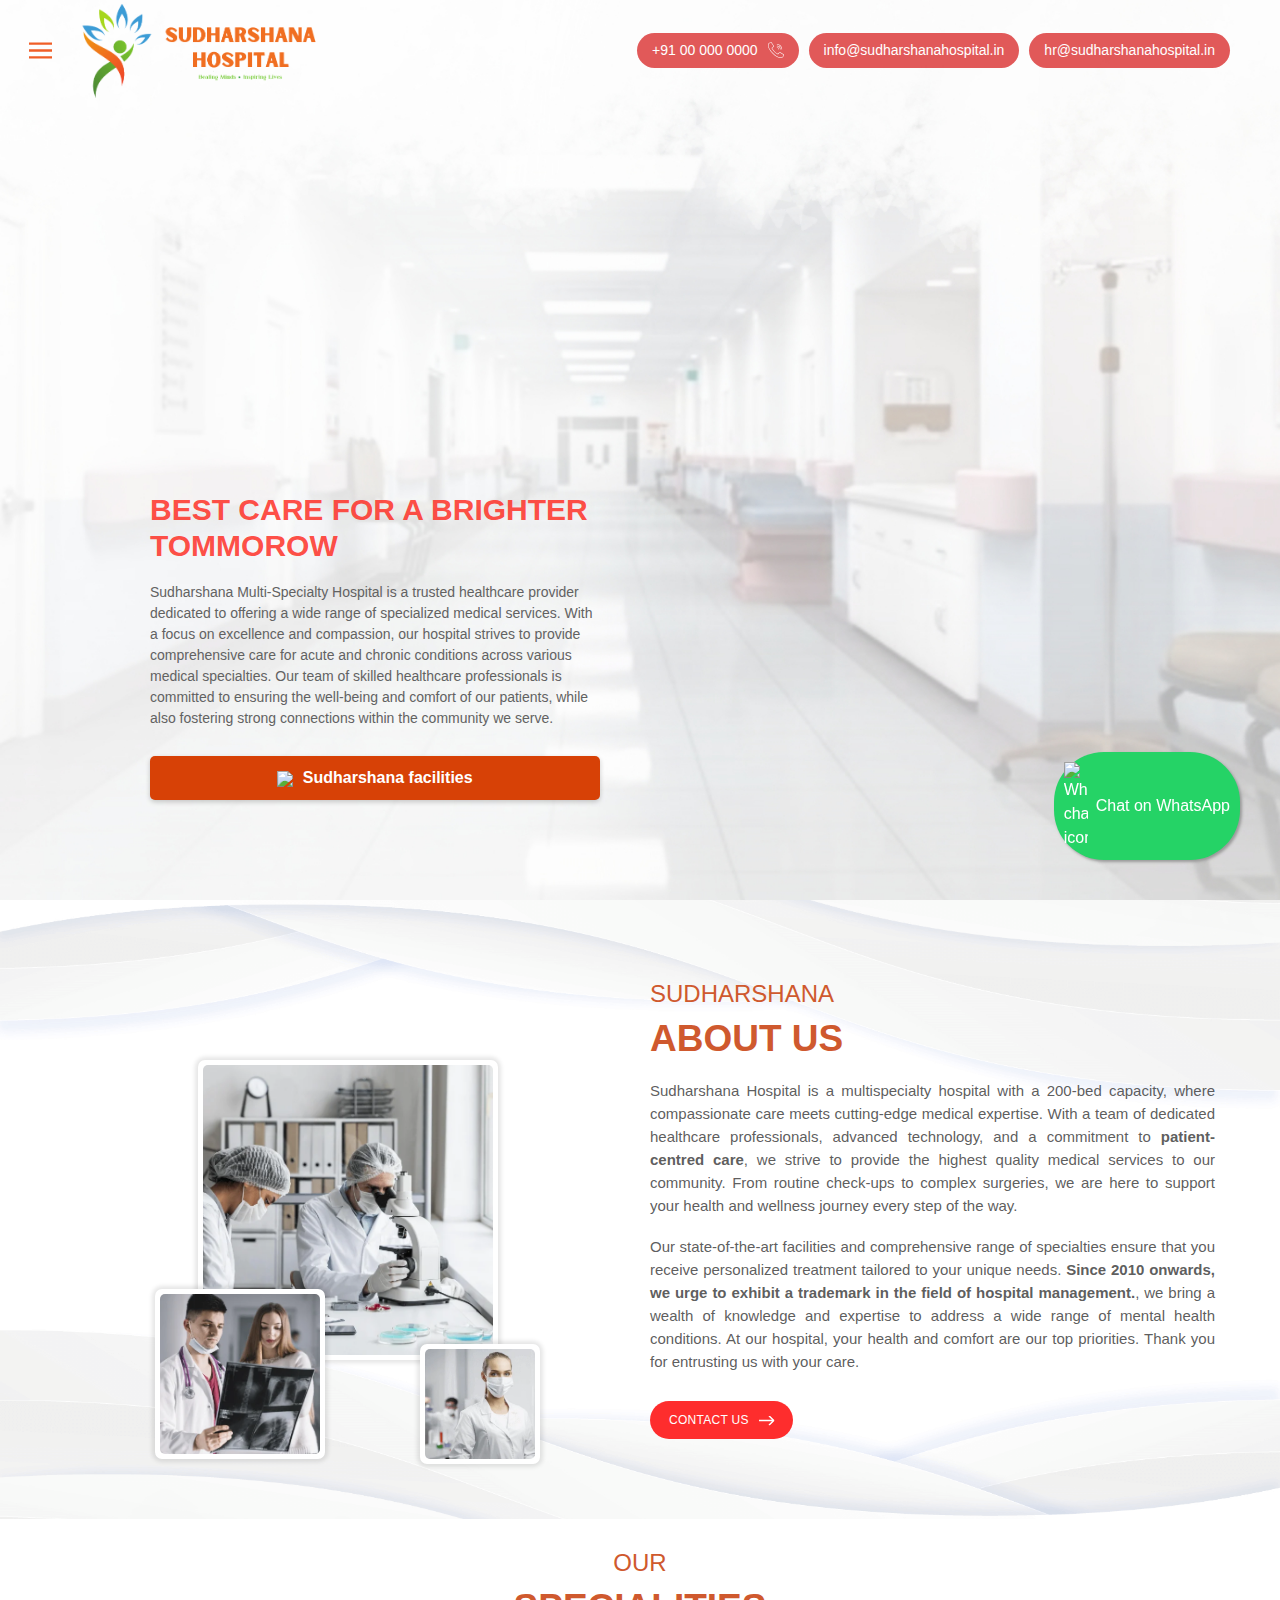
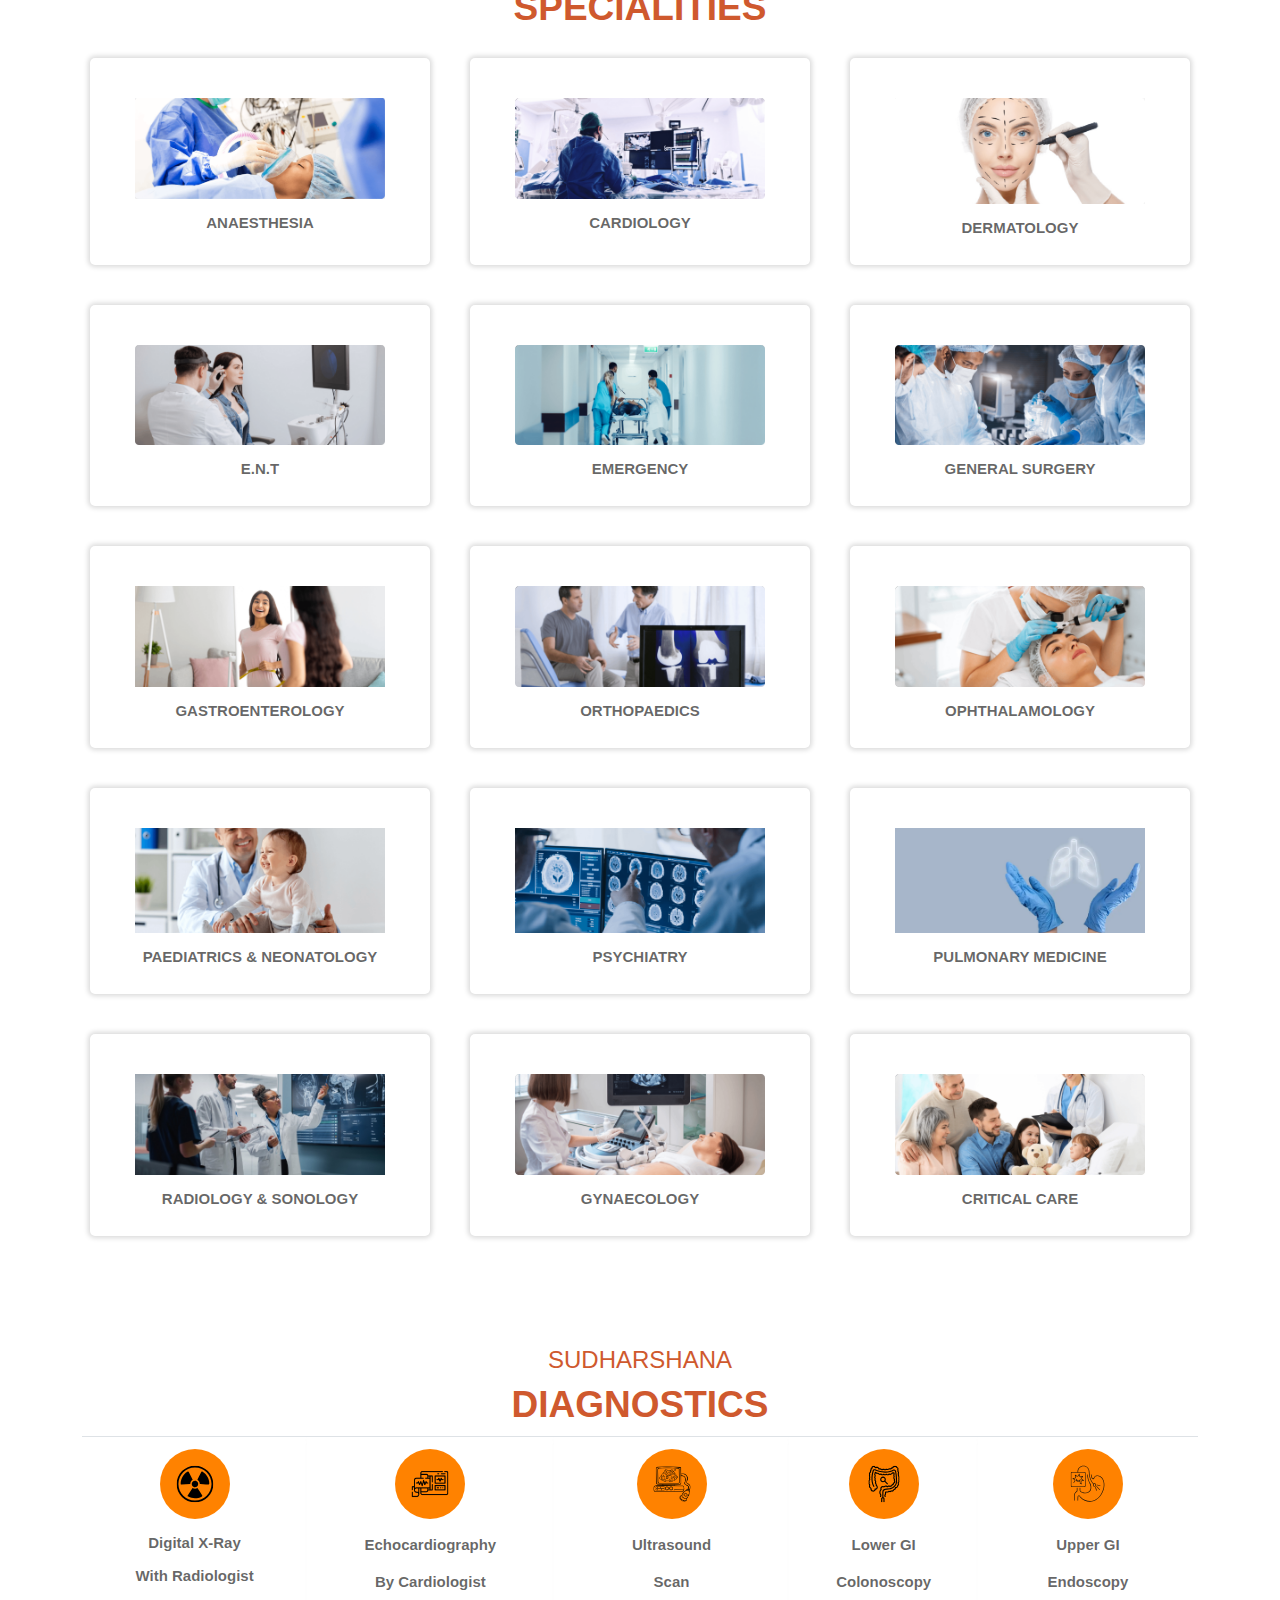
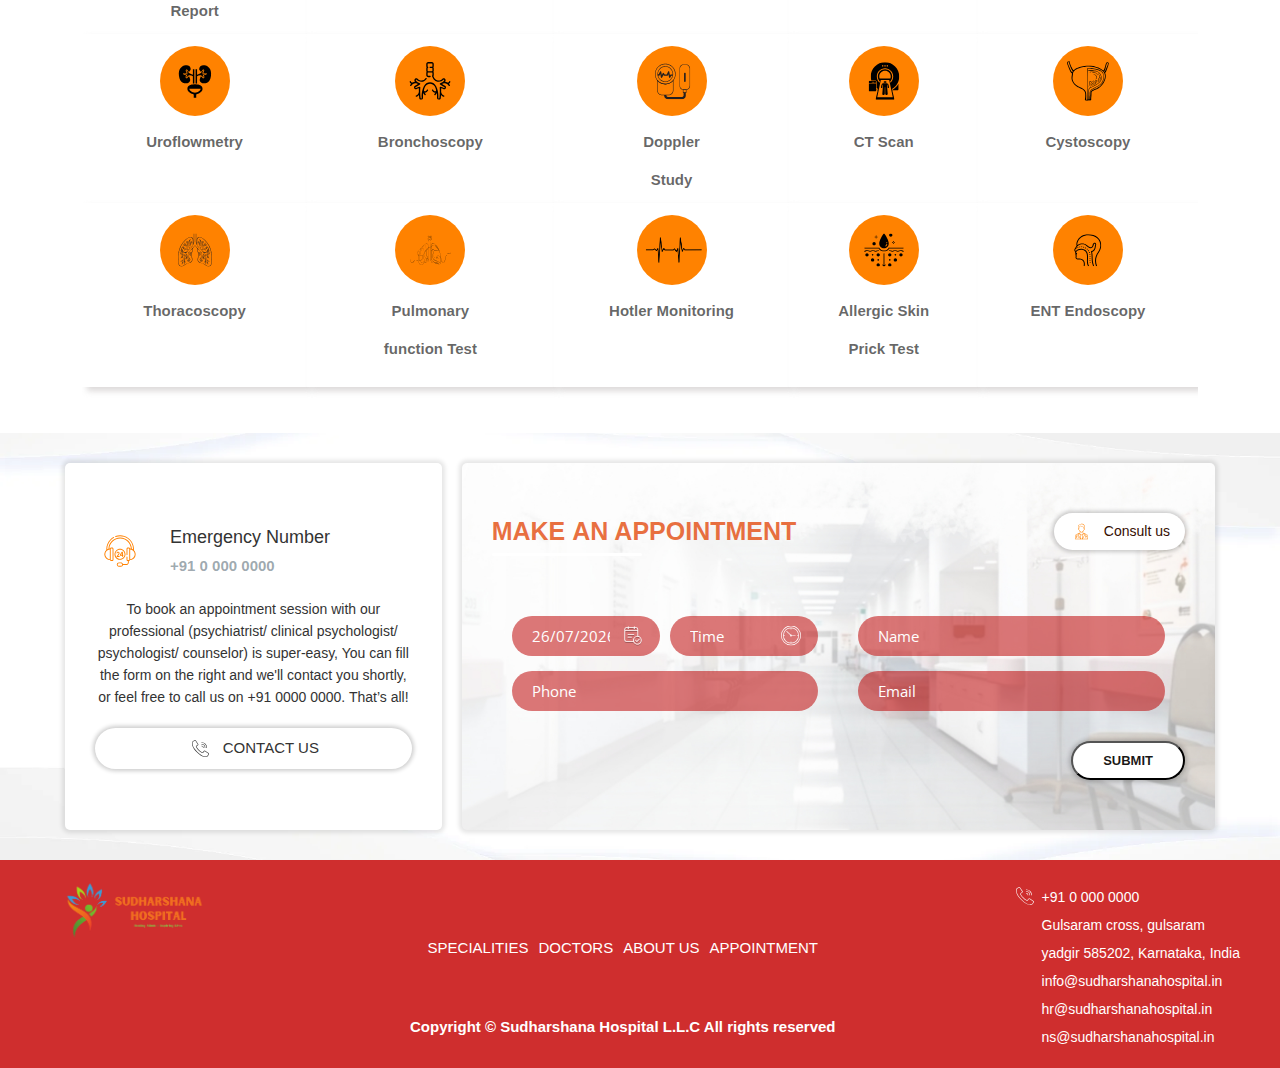
==== commit 1244ad28: "m" ====
--- a/index.html
+++ b/index.html
@@ -140,7 +140,11 @@
 
       <div class="ctr">
     
-
+        <style>
+          .content:hover{
+            background-color: rgba(238, 131, 131, 0.092);
+          }
+        </style>
 
         <div class="content-section">
           <h1 class="header">Sudharshana Hospital</h1>
@@ -148,7 +152,7 @@
             BEST CARE FOR A BRIGHTER TOMMOROW
           </h2>
           <div class="content">
-            To become a leading and reputable healthcare provider and to emerge as a distinguished and trusted multi-speciality hospital in the region, fostering deep connections within the community. Our firm especially focuses in acute care and long-term treatment in all specialities. We aim to promote excellence involved in health and hospital management to impart inpatient Medicare to our patients and society
+            Sudharshana Multi-Specialty Hospital is a trusted healthcare provider dedicated to offering a wide range of specialized medical services. With a focus on excellence and compassion, our hospital strives to provide comprehensive care for acute and chronic conditions across various medical specialties. Our team of skilled healthcare professionals is committed to ensuring the well-being and comfort of our patients, while also fostering strong connections within the community we serve.
           </div>
 
           <div style="margin-top: 3vh"></div>
@@ -185,11 +189,11 @@
             </a> -->
         
             <a
-              href="./index.html#home-appointment"
+              href="./facility.html"
               style="
                 cursor: pointer;
                 text-decoration: none;
-                color: black;
+                color: rgb(255, 255, 255);
                 flex-grow: 1;
                 text-align: center;
                 padding: 5px 10px;
@@ -200,7 +204,7 @@
                 decoding="async"
                 style="vertical-align: middle; margin-right: 5px; height: 20px"
               />
-              Sudharshana facilities
+              <b>Sudharshana facilities</b> 
             </a>
           </div>
 
@@ -252,24 +256,15 @@
           <div class="text primary h1 b">ABOUT US</div>
 
           <div class="text grey h5 content">
-            Sudharshana Hospital is a multispecialty hospital with a 200-bed
-            capacity, where compassionate care meets cutting-edge medical
-            expertise. With a team of dedicated healthcare professionals,
-            advanced technology, and a commitment to
-            <b>patient-centred care</b> , we strive to provide the highest
-            quality medical services to our community. From routine check-ups to
-            complex surgeries, we are here to support your health and wellness
-            journey every step of the way.
+            Sudharshana Hospital is a multispecialty hospital with a 200-bed capacity, where compassionate care meets cutting-edge medical expertise. With a team of dedicated healthcare professionals,
+             advanced technology, and a commitment to <b>patient-centred care</b>, we strive to provide the highest quality medical services to our community. From routine check-ups to complex surgeries, we are here to support your health and wellness journey every step of the way.
           </div>
 
           <div class="text grey h5 content">
             Our state-of-the-art facilities and comprehensive range of
             specialties ensure that you receive personalized treatment tailored
             to your unique needs.
-            <b
-              >Since 2010 onwards, we urge to exhibit a trademark in the field of hospital management.</b
-            >
-            , we bring a wealth of knowledge and expertise to address a wide
+            <b>Since 2010 onwards, we urge to exhibit a trademark in the field of hospital management.</b>, we bring a wealth of knowledge and expertise to address a wide
             range of mental health conditions. At our hospital, your health and
             comfort are our top priorities. Thank you for entrusting us with
             your care.
@@ -307,253 +302,215 @@
       <div class="container">
   
        
-              <div class="element" >
-                   
-                  <!--<div class="box router" link="speciality_details.php/23/anaesthesia">-->
-                     <div class="box" >
-                   
-                      <div class="top">
-                           <img src="uploads/banner/Picsart_24-02-27_22-14-38-390.jpg" style="width:250px"/>
-                          <h2 class="header" >ANAESTHESIA</h2>
-                      </div>
-                      
-                  </div>
+        <div class="element" >
+                 
+          <!--<div class="box router" link="speciality_details.php/23/anaesthesia">-->
+             <div class="box" >
+           
+              <div class="top">
+                   <img src="./uploads/specialities/image/23.png" style="width:250px"/>
+                  <h2 class="header" >ANAESTHESIA</h2>
               </div>
-                          
-              <div class="element" >
-                   
-                  <!--<div class="box router" link="speciality_details.php/24/bariatric-surgery">-->
-                     <div class="box" >
-                   
-                      <div class="top">
-                           <img src="uploads/specialities/image/24.png" style="width:250px"/>
-                          <h2 class="header" >GASTROENTEROLOGY</h2>
-                      </div>
-                      
-                  </div>
+              
+          </div>
+      </div>
+           
+      
+
+
+      <div class="element" >
+           
+        <!--<div class="box router" link="speciality_details.php/25/cardiology">-->
+           <div class="box" >
+         
+            <div class="top">
+                 <img src="uploads/specialities/image/25.png" alt="CARDIOLOGY" style="width:250px"/>
+                <h2 class="header" >CARDIOLOGY</h2>
+            </div>
+            
+        </div>
+    </div>
+
+    <div class="element" >
+           
+      <!--<div class="box router" link="speciality_details.php/26/dermatology">-->
+        <div class="box" >
+       
+          <div class="top">
+               <img src="uploads/specialities/image/40.png" alt="DERMATOLOGY" style="width:250px"/>
+              <h2 class="header" >DERMATOLOGY</h2>
+          </div>
+          
+      </div>
+  </div>
+
+  <div class="element" >
+           
+    <!--<div class="box router" link="speciality_details.php/28/ent">-->
+       <div class="box" >
+     
+        <div class="top">
+             <img src="uploads/specialities/image/28.png" alt="E.N.T" style="width:250px"/>
+            <h2 class="header" >E.N.T</h2>
+        </div>
+        
+    </div>
+</div>
+
+
+
+
+
+<div class="element" >
+           
+  <!--<div class="box router" link="speciality_details.php/29/emergency">-->
+    <div class="box" >
+   
+      <div class="top">
+           <img src="uploads/specialities/image/29.png" alt="EMERGENCY" style="width:250px"/>
+          <h2 class="header" >EMERGENCY</h2>
+      </div>
+      
+  </div>
+</div>
+
+
+<div class="element" >
+           
+<!--<div class="box router" link="speciality_details.php/32/general-surgery">-->
+  <div class="box" >
+ 
+    <div class="top">
+         <img src="uploads/specialities/image/32.png" alt="GENERAL SURGERY" style="width:250px"/>
+        <h2 class="header" >GENERAL SURGERY</h2>
+    </div>
+    
+</div>
+</div>
+
+
+      <div class="element" >
+           
+          <!--<div class="box router" link="speciality_details.php/24/bariatric-surgery">-->
+             <div class="box" >
+           
+              <div class="top">
+                   <img src="uploads/specialities/image/24.png" style="width:250px"/>
+                  <h2 class="header" >GASTROENTEROLOGY</h2>
               </div>
-                          
-              <div class="element" >
-                   
-                  <!--<div class="box router" link="speciality_details.php/25/cardiology">-->
-                     <div class="box" >
-                   
-                      <div class="top">
-                           <img src="uploads/specialities/image/25.png" alt="CARDIOLOGY" style="width:250px"/>
-                          <h2 class="header" >CARDIOLOGY</h2>
-                      </div>
-                      
-                  </div>
+              
+          </div>
+      </div>
+                  
+      <div class="element" >
+           
+        <!--<div class="box router" link="speciality_details.php/37/orthopaedics">-->
+           <div class="box" >
+         
+            <div class="top">
+                 <img src="uploads/specialities/image/37.png" alt="ORTHOPAEDICS" style="width:250px"/>
+                <h2 class="header" >ORTHOPAEDICS</h2>
+            </div>
+            
+        </div>
+    </div>
+
+    <div class="element" >
+           
+      <!--<div class="box router" link="speciality_details.php/26/dermatology">-->
+        <div class="box" >
+       
+          <div class="top">
+               <img src="uploads/specialities/image/26.png" alt="DERMATOLOGY" style="width:250px"/>
+              <h2 class="header" >OPHTHALAMOLOGY</h2>
+          </div>
+          
+      </div>
+  </div>
+
+
+    
+                
+    <div class="element" >
+         
+        <!--<div class="box router" link="speciality_details.php/38/paediatrics">-->
+         <div class="box" >
+         
+            <div class="top">
+                 <img src="uploads/specialities/image/38.png" alt="PAEDIATRICS" style="width:250px"/>
+                <h2 class="header" >PAEDIATRICS  & NEONATOLOGY</h2>
+            </div>
+            
+        </div>
+    </div>
+
+    <div class="element" >
+           
+      <!--<div class="box router" link="speciality_details.php/41/radiology">-->
+        <div class="box" >
+       
+          <div class="top">
+               <img src="uploads/specialities/image/41.png" alt="RADIOLOGY" style="width:250px"/>
+              <h2 class="header" >PSYCHIATRY</h2>
+          </div>
+          
+      </div>
+  </div>
+
+  <div class="element" >
+           
+    <!--<div class="box router" link="speciality_details.php/55/pulmonology">-->
+       <div class="box" >
+     
+        <div class="top">
+             <img src="uploads/specialities/image/55.webp" alt="PULMONOLOGY" style="width:250px"/>
+            <h2 class="header" >PULMONARY MEDICINE</h2>
+        </div>
+        
+    </div>
+</div>
+
+
+
+<div class="element" >
+           
+  <!--<div class="box router" link="speciality_details.php/55/pulmonology">-->
+     <div class="box" >
+   
+      <div class="top">
+           <img src="uploads/specialities/image/46.jpg" alt="PULMONOLOGY" style="width:250px"/>
+          <h2 class="header" >RADIOLOGY & SONOLOGY</h2>
+      </div>
+      
+  </div>
+</div>
+         
+      <div class="element" >
+           
+          <!--<div class="box router" link="speciality_details.php/27/diet-and-nutrition">-->
+             <div class="box" >
+           
+              <div class="top">
+                   <img src="uploads/specialities/image/36.png" alt="DIET & NUTRITION" style="width:250px"/>
+                  <h2 class="header" >GYNAECOLOGY</h2>
               </div>
-                          
-              <div class="element" >
-                   
-                  <!--<div class="box router" link="speciality_details.php/26/dermatology">-->
-                    <div class="box" >
-                   
-                      <div class="top">
-                           <img src="uploads/specialities/image/26.png" alt="DERMATOLOGY" style="width:250px"/>
-                          <h2 class="header" >DERMATOLOGY</h2>
-                      </div>
-                      
-                  </div>
+              
+          </div>
+      </div>
+             
+      <div class="element" >
+           
+          <!--<div class="box router" link="speciality_details.php/30/family-medicine">-->
+             <div class="box" >
+           
+              <div class="top">
+                   <img src="uploads/specialities/image/30.png" alt="FAMILY MEDICINE" style="width:250px"/>
+                  <h2 class="header" >⁠CRITICAL CARE</h2>
               </div>
-                          
-              <div class="element" >
-                   
-                  <!--<div class="box router" link="speciality_details.php/27/diet-and-nutrition">-->
-                     <div class="box" >
-                   
-                      <div class="top">
-                           <img src="uploads/specialities/image/27.png" alt="DIET & NUTRITION" style="width:250px"/>
-                          <h2 class="header" >DIET & NUTRITION</h2>
-                      </div>
-                      
-                  </div>
-              </div>
-                          
-              <div class="element" >
-                   
-                  <!--<div class="box router" link="speciality_details.php/28/ent">-->
-                     <div class="box" >
-                   
-                      <div class="top">
-                           <img src="uploads/specialities/image/28.png" alt="E.N.T" style="width:250px"/>
-                          <h2 class="header" >E.N.T</h2>
-                      </div>
-                      
-                  </div>
-              </div>
-                          
-              <div class="element" >
-                   
-                  <!--<div class="box router" link="speciality_details.php/29/emergency">-->
-                    <div class="box" >
-                   
-                      <div class="top">
-                           <img src="uploads/specialities/image/29.png" alt="EMERGENCY" style="width:250px"/>
-                          <h2 class="header" >EMERGENCY</h2>
-                      </div>
-                      
-                  </div>
-              </div>
-                          
-              <div class="element" >
-                   
-                  <!--<div class="box router" link="speciality_details.php/30/family-medicine">-->
-                     <div class="box" >
-                   
-                      <div class="top">
-                           <img src="uploads/specialities/image/30.png" alt="FAMILY MEDICINE" style="width:250px"/>
-                          <h2 class="header" >FAMILY MEDICINE</h2>
-                      </div>
-                      
-                  </div>
-              </div>
-                          
-          
-                          
-              <div class="element" >
-                   
-                  <!--<div class="box router" link="speciality_details.php/32/general-surgery">-->
-                    <div class="box" >
-                   
-                      <div class="top">
-                           <img src="uploads/specialities/image/32.png" alt="GENERAL SURGERY" style="width:250px"/>
-                          <h2 class="header" >GENERAL SURGERY</h2>
-                      </div>
-                      
-                  </div>
-              </div>
-                          
-            
-                          
-              <div class="element" >
-                   
-                  <!--<div class="box router" link="speciality_details.php/34/neonatology">-->
-                     <div class="box" >
-                   
-                      <div class="top">
-                           <img src="uploads/specialities/image/34.png" alt="NEONATOLOGY" style="width:250px"/>
-                          <h2 class="header" >NEONATOLOGY</h2>
-                      </div>
-                      
-                  </div>
-              </div>
-                    
               
-              <div class="element" >
-                   
-                <!--<div class="box router" link="speciality_details.php/42/urology">-->
-               <div class="box" >
-                 
-                    <div class="top">
-                         <img src="uploads/specialities/image/42.png" alt="UROLOGY" style="width:250px"/>
-                        <h2 class="header" >NEPHROLOGY & UROLOGY</h2>
-                    </div>
-                    
-                </div>
-            </div>
-  
-          
-                          
-              <div class="element" >
-                   
-                 <div class="box" >
-                   
-                      <div class="top">
-                           <img src="uploads/specialities/image/36.png" alt="OBSTETRICS & GYNAECOLOGY" style="width:250px"/>
-                          <h2 class="header" >OBSTETRICS & GYNAECOLOGY</h2>
-                      </div>
-                      
-                  </div>
-              </div>
-                         
-              
-              <div class="element" >
-                   
-                <!--<div class="box router" link="speciality_details.php/26/dermatology">-->
-                  <div class="box" >
-                 
-                    <div class="top">
-                         <img src="uploads/specialities/image/26.png" alt="DERMATOLOGY" style="width:250px"/>
-                        <h2 class="header" >OPHTHALAMOLOGY</h2>
-                    </div>
-                    
-                </div>
-            </div>
-  
-  
-              <div class="element" >
-                   
-                  <!--<div class="box router" link="speciality_details.php/37/orthopaedics">-->
-                     <div class="box" >
-                   
-                      <div class="top">
-                           <img src="uploads/specialities/image/37.png" alt="ORTHOPAEDICS" style="width:250px"/>
-                          <h2 class="header" >ORTHOPAEDICS</h2>
-                      </div>
-                      
-                  </div>
-              </div>
-                          
-              <div class="element" >
-                   
-                  <!--<div class="box router" link="speciality_details.php/38/paediatrics">-->
-                   <div class="box" >
-                   
-                      <div class="top">
-                           <img src="uploads/specialities/image/38.png" alt="PAEDIATRICS" style="width:250px"/>
-                          <h2 class="header" >PAEDIATRICS</h2>
-                      </div>
-                      
-                  </div>
-              </div>
-                          
-              <div class="element" >
-                   
-                  <!--<div class="box router" link="speciality_details.php/39/physiotherapy">-->
-                    <div class="box" >
-                   
-                      <div class="top">
-                           <img src="uploads/specialities/image/39.png" alt="PHYSIOTHERAPY" style="width:250px"/>
-                          <h2 class="header" >PHYSICAL MEDICINE & REHABILITATION</h2>
-                      </div>
-                      
-                  </div>
-              </div>
-                 
-              
-              <div class="element" >
-                   
-                <!--<div class="box router" link="speciality_details.php/55/pulmonology">-->
-                   <div class="box" >
-                 
-                    <div class="top">
-                         <img src="uploads/specialities/image/55.webp" alt="PULMONOLOGY" style="width:250px"/>
-                        <h2 class="header" >PULMONOLOGY</h2>
-                    </div>
-                    
-                </div>
-            </div>
-  
-  
-  
-  
-                          
-              <div class="element" >
-                   
-                  <!--<div class="box router" link="speciality_details.php/41/radiology">-->
-                    <div class="box" >
-                   
-                      <div class="top">
-                           <img src="uploads/specialities/image/41.png" alt="RADIOLOGY" style="width:250px"/>
-                          <h2 class="header" >PSYCHIATRY</h2>
-                      </div>
-                      
-                  </div>
-              </div>
-                          
+          </div>
+      </div>
+             
             
                           
                          </div>
@@ -612,8 +569,8 @@
                          }
                    
                          .round-img {
-                           width: 50px; /* Adjust size as needed */
-                           height: 50px; /* Adjust size as needed */
+                           width: 70px; /* Adjust size as needed */
+                           height: 70px; /* Adjust size as needed */
                            border-radius: 50%; /* Makes the image round */
                            object-fit: cover; /* Ensures the image covers the area */
                            display: block;
@@ -805,8 +762,8 @@
                                     alt="Image"
                                     class="round-img"
                                   />
-                                  <div>Digital X-Ray</div>
-                                  <div> With Radiologist</div>
+                                  <div style="line-height: 1.2;">Digital X-Ray</div>
+                                  <div style="line-height: 1.2;"> With Radiologist</div>
                                   <div> Report</div>
                                 </td>
                                 <td class="table-cell">
@@ -1346,16 +1303,16 @@
               aria-label="location"
               ><div class="icon pin"></div
             ></a>
-            <div class="txt">Gulsaram cross,</div>
+            <div class="txt">Gulsaram cross, gulsaram</div>
           </div>
           <div class="row">
             <div class="icon pin hide"></div>
-            <div class="txt">gulsaram yadgir 585202</div>
-          </div>
-          <div class="row">
+            <div class="txt"> yadgir 585202, Karnataka, India</div>
+          </div>
+          <!-- <div class="row">
             <div class="icon pin hide"></div>
-            <div class="txt">Karnataka, India</div>
-          </div>
+            <div class="txt"></div>
+          </div> -->
           <div class="row">
             <a href="mailto:info@sudharshanahospital.in" aria-label="mail id"
               ><div class="icon mail"></div
